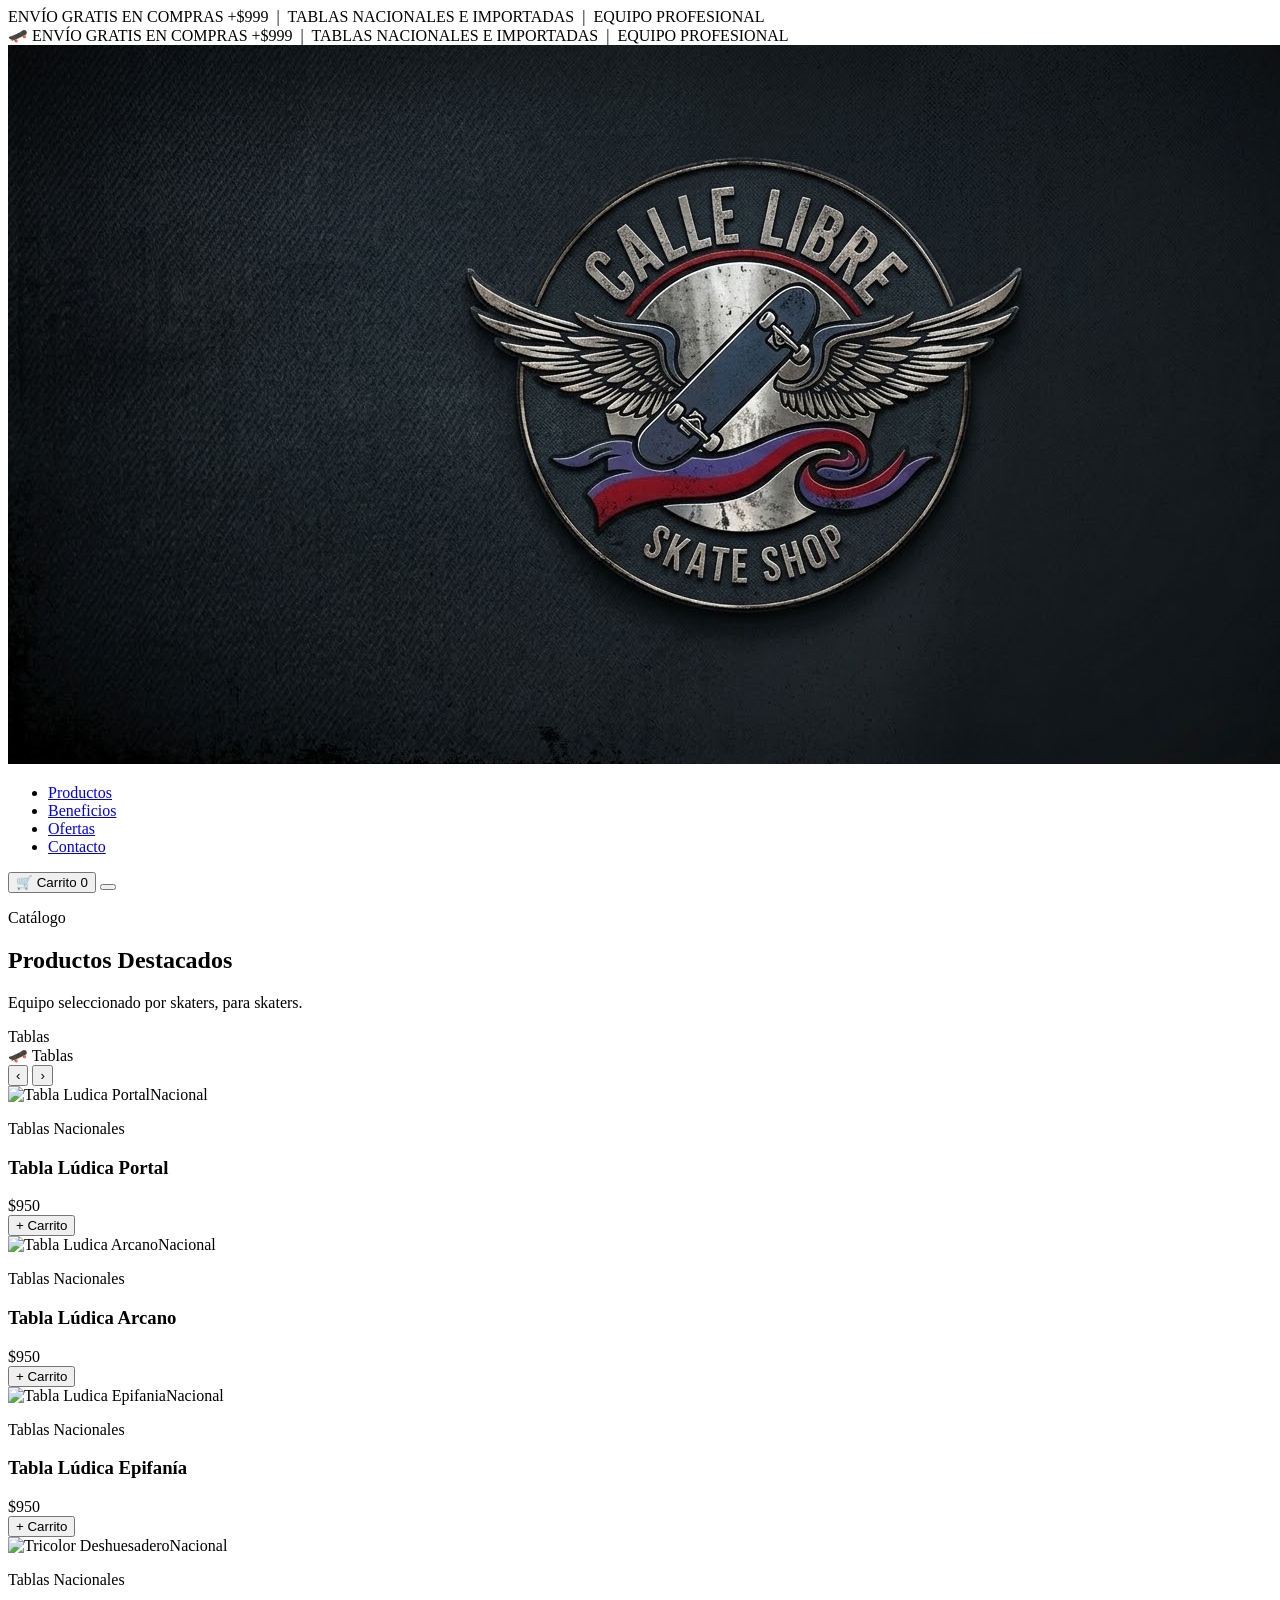
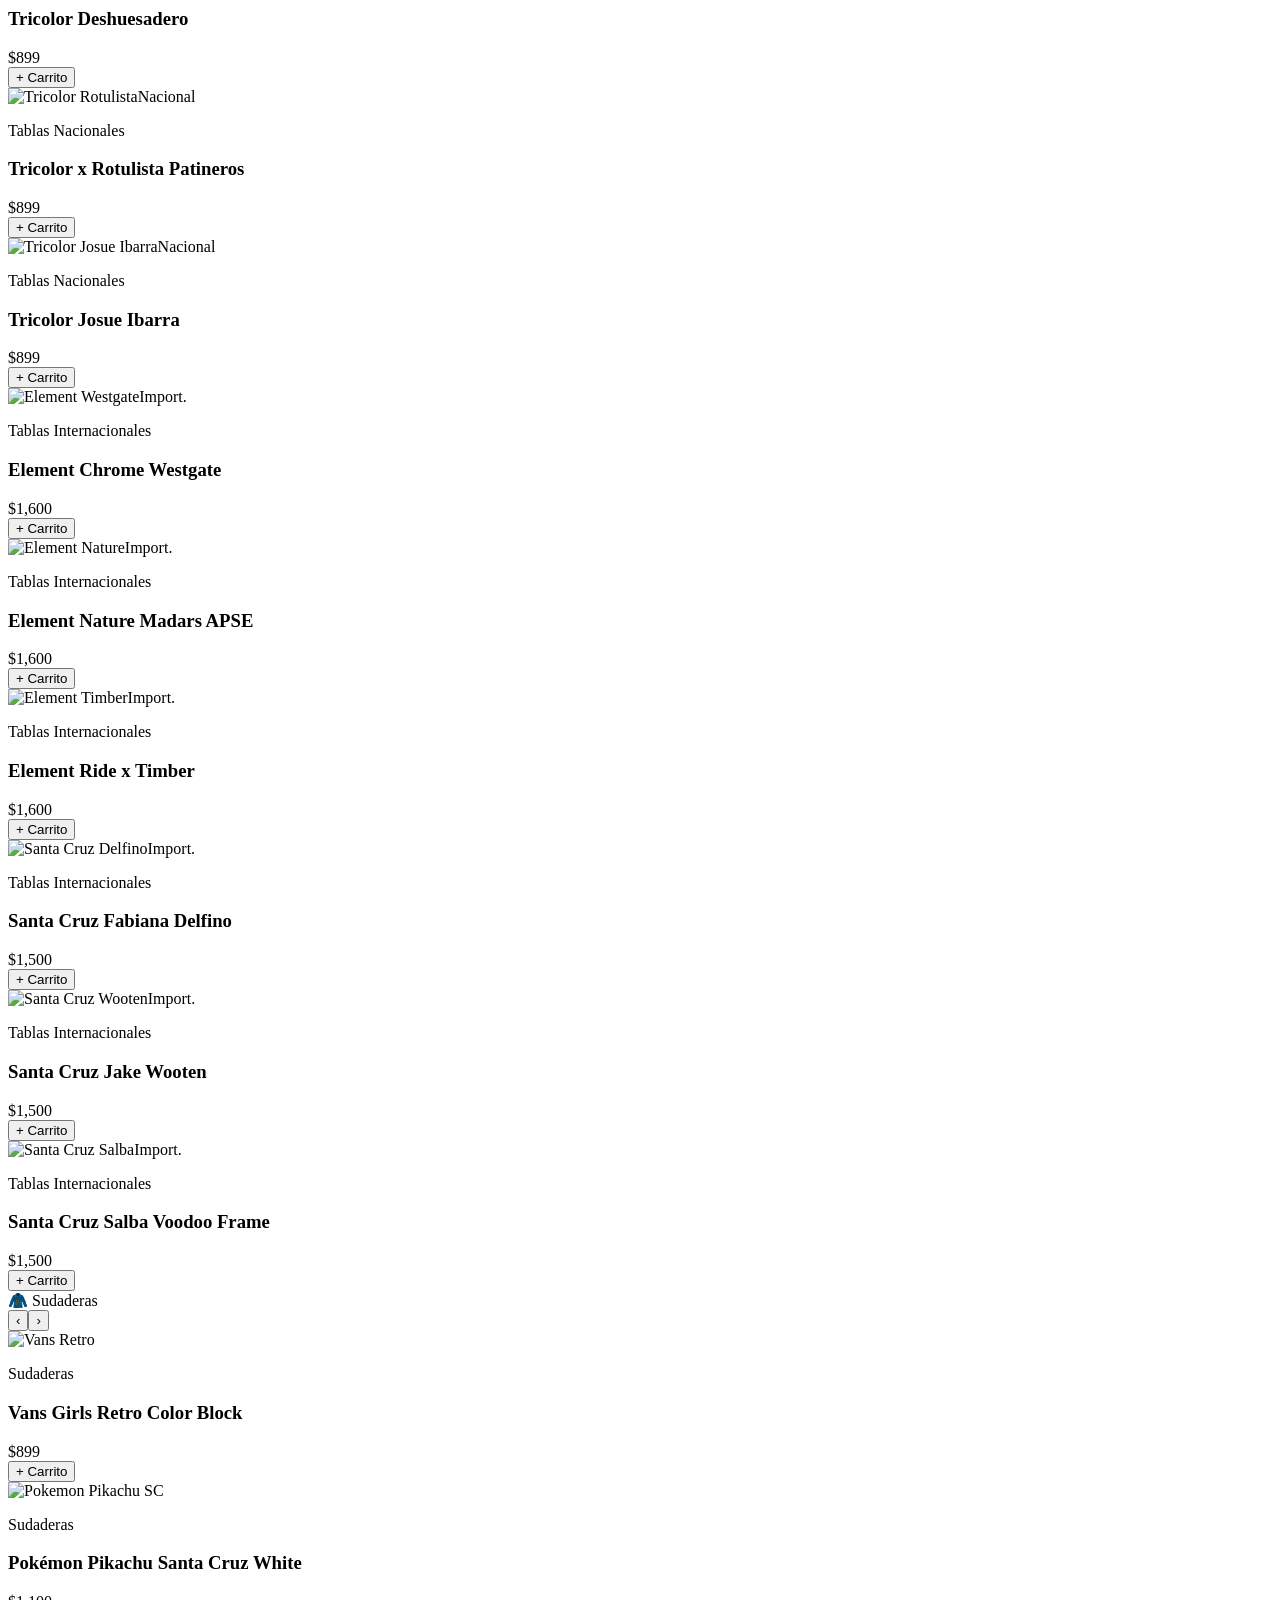
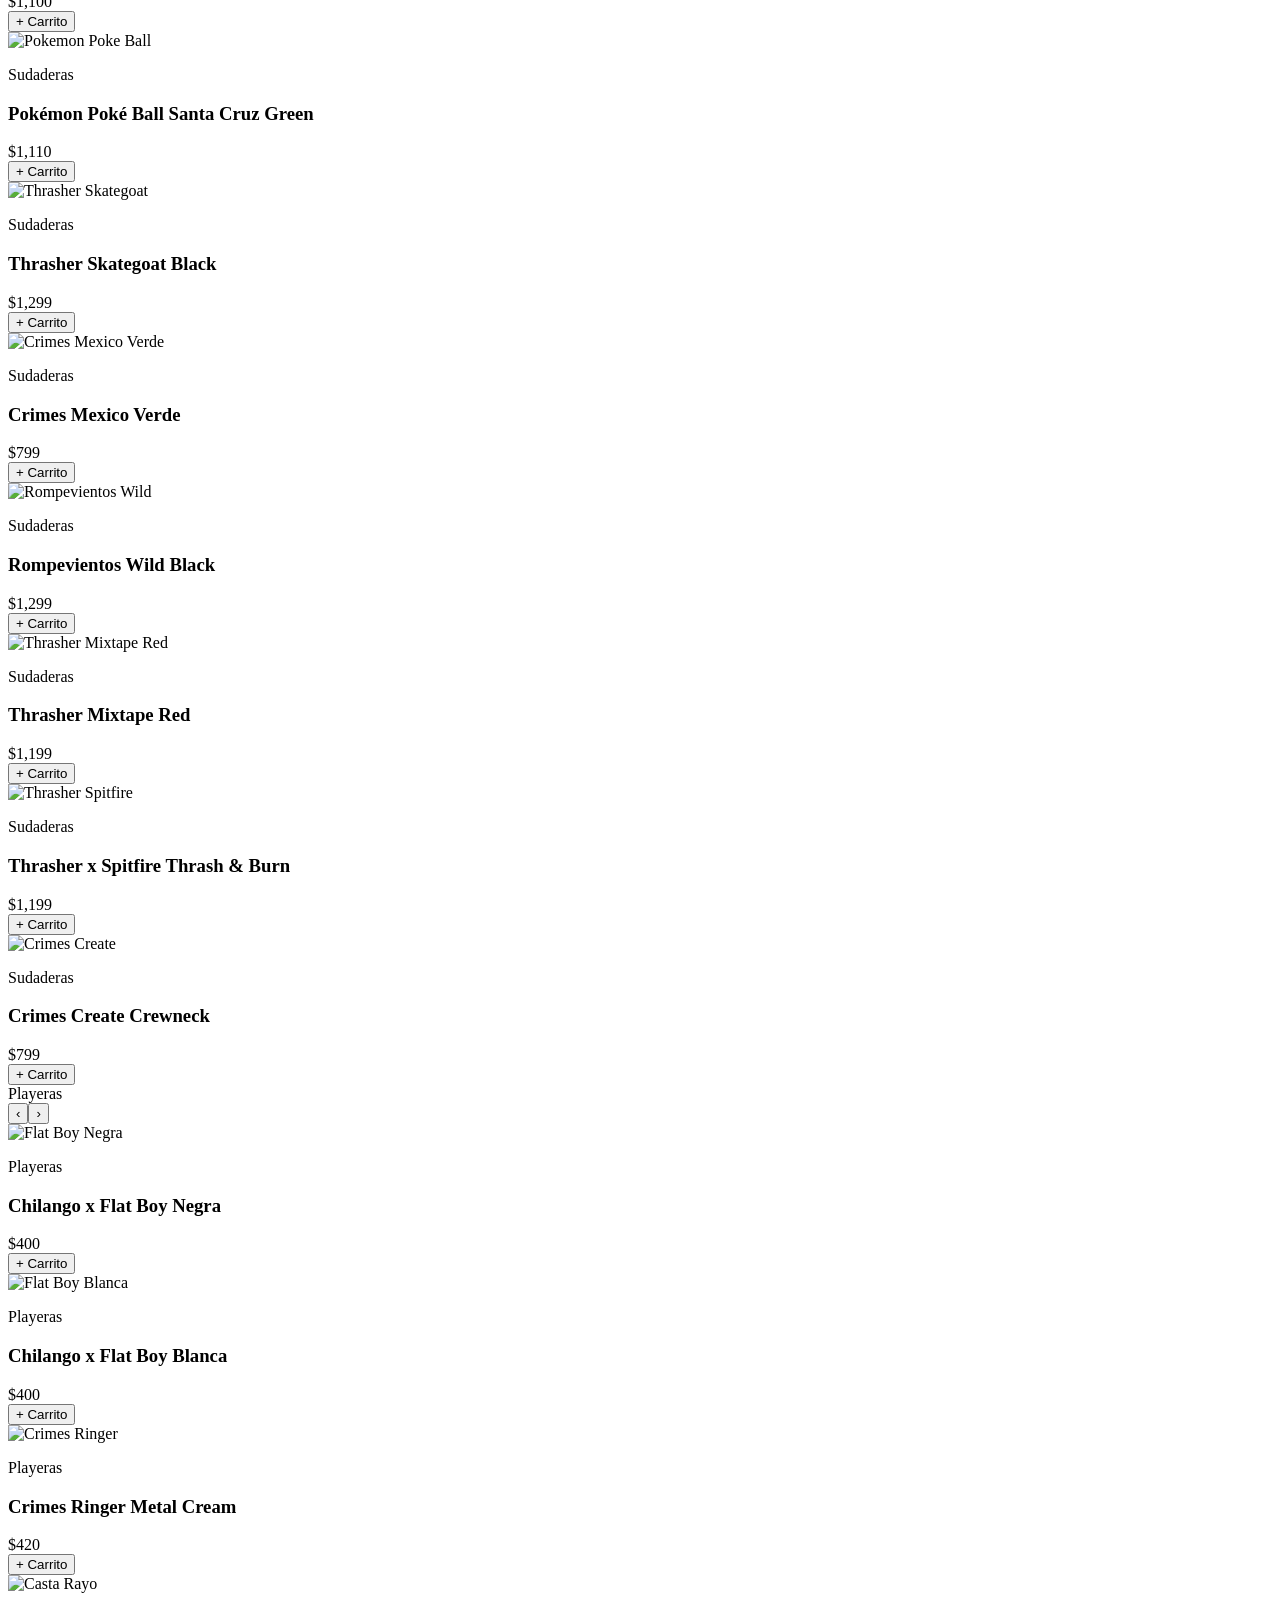
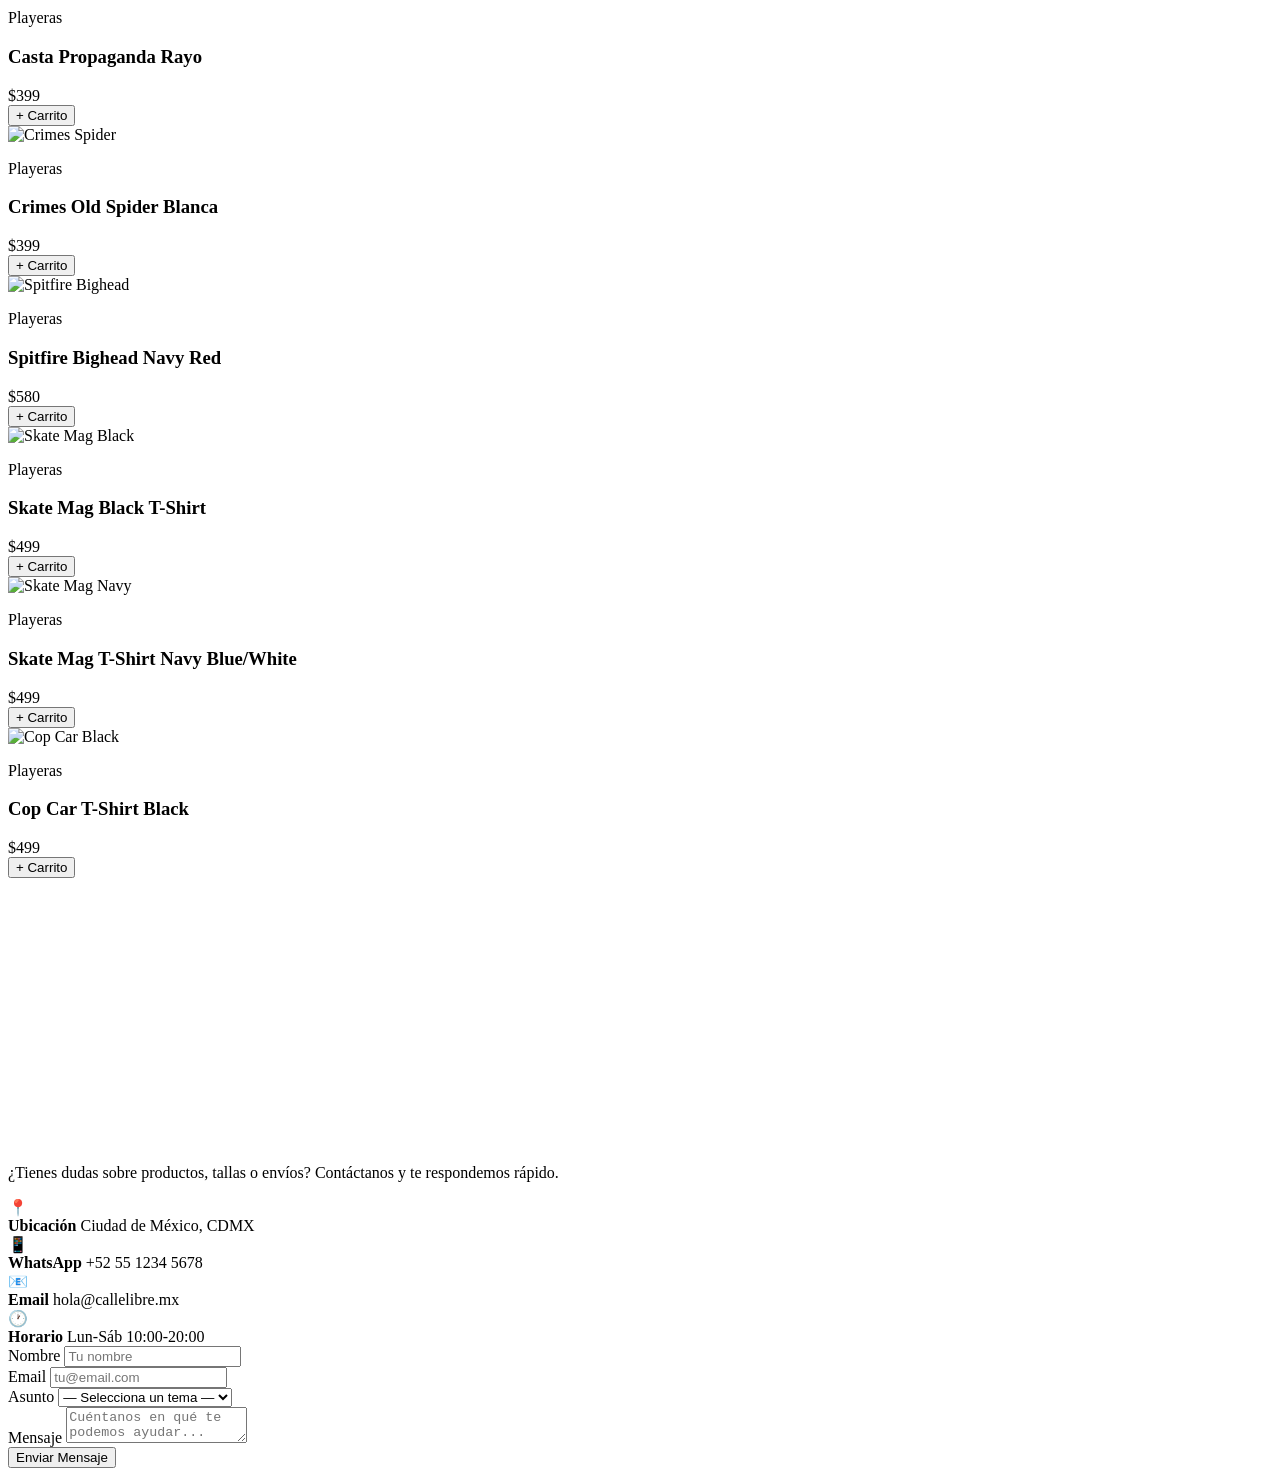
==== index.html @ ef9d5dca "Merge branch 'cleyri-contacto' into Desarrollo" ====
<!DOCTYPE html>
<html lang="es">
<head>
  <meta charset="UTF-8"/>
  <meta name="viewport" content="width=device-width, initial-scale=1.0"/>
  <title>Calle Libre — Skate Shop</title>
  <!-- Fuentes: Oswald (títulos) + Karla (textos) -->
  <link href="https://fonts.googleapis.com/css2?family=Oswald:wght@300;400;500;600;700&family=Karla:wght@400;500;600;700&display=swap" rel="stylesheet"/>
  <link rel="stylesheet" href="styles.css"/>
</head>
<body>

   ENVÍO GRATIS EN COMPRAS +$999 &nbsp;|&nbsp; TABLAS NACIONALES E IMPORTADAS &nbsp;|&nbsp; EQUIPO PROFESIONAL
<!-- ── BARRA DE ANUNCIO ── -->
<div class="announce-bar">
  🛹 ENVÍO GRATIS EN COMPRAS +$999 &nbsp;|&nbsp; TABLAS NACIONALES E IMPORTADAS &nbsp;|&nbsp; EQUIPO PROFESIONAL
</div>
<!-- ================================================================
     NAVBAR
     Logo real (base64) · Links de navegación · Botón carrito
================================================================ -->
<nav>
  <div class="nav-inner">
    <a href="#" class="logo-link">
      <img src="[data-uri]" alt="Calle Libre Skate Shop" class="logo-img"/>
    </a>
    <ul class="nav-links">
      <li><a href="#productos">Productos</a></li>
      <li><a href="#beneficios">Beneficios</a></li>
      <li><a href="#ofertas">Ofertas</a></li>
      <li><a href="#contacto">Contacto</a></li>
    </ul>
    <div class="nav-right">
      <button class="cart-btn" id="open-cart">
        🛒 Carrito <span class="cart-count" id="cart-count">0</span>
      </button>
      <button class="hamburger" id="hamburger" aria-label="Abrir menú">
        <span></span><span></span><span></span>
      </button>
    </div>
  </div>
</nav>
<!-- ================================================================
     PRODUCTOS — un carrusel por cada categoría
================================================================ -->
<section class="products-section" id="productos">
  <div class="products-inner">
    <div class="section-header reveal">
      <p class="section-tag">Catálogo</p>
      <h2 class="section-title">Productos Destacados</h2>
      <p class="section-desc">Equipo seleccionado por skaters, para skaters.</p>
    </div>
        <div class="cat-panel-title">Tablas</div>
    <!-- Tabs de categoría -!>
    <div class="cat-tabs">
      <button class="cat-tab active" data-tab="tablas"       onclick="switchTab('tablas')">Tablas</button>
      <button class="cat-tab"        data-tab="llantas"      onclick="switchTab('llantas')">Llantas</button>
      <button class="cat-tab"        data-tab="baleros"      onclick="switchTab('baleros')">Baleros</button>
      <button class="cat-tab"        data-tab="lijas"        onclick="switchTab('lijas')">Lijas</button>
      <button class="cat-tab"        data-tab="trucks"       onclick="switchTab('trucks')">Trucks</button>
      <button class="cat-tab"        data-tab="elevadores"   onclick="switchTab('elevadores')">Elevadores</button>
      <button class="cat-tab"        data-tab="protecciones" onclick="switchTab('protecciones')">Protecciones</button>
      <button class="cat-tab"        data-tab="estampas"     onclick="switchTab('estampas')">Estampas</button>
      <button class="cat-tab"        data-tab="tenis"        onclick="switchTab('tenis')">Tenis</button>
      <button class="cat-tab"        data-tab="pantalones"   onclick="switchTab('pantalones')">Pantalones</button>
      <button class="cat-tab"        data-tab="sudaderas"    onclick="switchTab('sudaderas')">Sudaderas</button>
      <button class="cat-tab"        data-tab="playeras"     onclick="switchTab('playeras')">Playeras</button>
    </div>
    <!-- ===== TABLAS ===== -->
    <div class="cat-panel active" id="panel-tablas">
      <div class="cat-panel-header">
        <div class="cat-panel-title">🛹 Tablas</div>
        <div class="carousel-controls">
          <button class="cc-btn" onclick="slideCarousel('tablas',-1)">&#8249;</button>
          <button class="cc-btn" onclick="slideCarousel('tablas', 1)">&#8250;</button>
        </div>
      </div>
      <div class="prod-carousel-wrap">
        <div class="prod-carousel" id="car-tablas">
          <div class="product-card"><div class="product-img-wrap"><img src="https://sindicatoskated.com/wp-content/uploads/2026/03/DORADO-300x300.jpg"   width="200px"  alt="Tabla Ludica Portal"    loading="lazy"/><span class="product-badge">Nacional</span></div><div class="product-info"><p class="product-cat-label">Tablas Nacionales</p><h3 class="product-name">Tabla Lúdica Portal</h3>    <div class="product-footer"><div class="product-price"><span class="currency">$</span>950</div>  <button class="btn-add" onclick="addToCart('Tabla Lúdica Portal',950)">+ Carrito</button></div></div></div>
          <div class="product-card"><div class="product-img-wrap"><img src="https://sindicatoskated.com/wp-content/uploads/2026/03/5445-300x300.jpg"  width="200px"    alt="Tabla Ludica Arcano"    loading="lazy"/><span class="product-badge">Nacional</span></div><div class="product-info"><p class="product-cat-label">Tablas Nacionales</p><h3 class="product-name">Tabla Lúdica Arcano</h3>    <div class="product-footer"><div class="product-price"><span class="currency">$</span>950</div>  <button class="btn-add" onclick="addToCart('Tabla Lúdica Arcano',950)">+ Carrito</button></div></div></div>
          <div class="product-card"><div class="product-img-wrap"><img src="https://sindicatoskated.com/wp-content/uploads/2026/03/benet-2-300x300.jpg"  width="200px"  alt="Tabla Ludica Epifania"  loading="lazy"/><span class="product-badge">Nacional</span></div><div class="product-info"><p class="product-cat-label">Tablas Nacionales</p><h3 class="product-name">Tabla Lúdica Epifanía</h3>  <div class="product-footer"><div class="product-price"><span class="currency">$</span>950</div>  <button class="btn-add" onclick="addToCart('Tabla Lúdica Epifanía',950)">+ Carrito</button></div></div></div>
          <div class="product-card"><div class="product-img-wrap"><img src="https://sindicatoskated.com/wp-content/uploads/2026/03/deshuesadero-x-tricolor-1999-300x300.jpg"  width="200px"   alt="Tricolor Deshuesadero"  loading="lazy"/><span class="product-badge">Nacional</span></div><div class="product-info"><p class="product-cat-label">Tablas Nacionales</p><h3 class="product-name">Tricolor Deshuesadero</h3>   <div class="product-footer"><div class="product-price"><span class="currency">$</span>899</div>  <button class="btn-add" onclick="addToCart('Tricolor Deshuesadero',899)">+ Carrito</button></div></div></div>
          <div class="product-card"><div class="product-img-wrap"><img src="https://sindicatoskated.com/wp-content/uploads/2025/08/PATINETEROS-300x300.jpg" width="100px" alt="Tricolor Rotulista"       loading="lazy"/><span class="product-badge">Nacional</span></div><div class="product-info"><p class="product-cat-label">Tablas Nacionales</p><h3 class="product-name">Tricolor x Rotulista Patineros</h3><div class="product-footer"><div class="product-price"><span class="currency">$</span>899</div>  <button class="btn-add" onclick="addToCart('Tricolor x Rotulista',899)">+ Carrito</button></div></div></div>
          <div class="product-card"><div class="product-img-wrap"><img src="https://sindicatoskated.com/wp-content/uploads/2026/03/Tricolor-%E2%80%93-90%C2%B4s-%E2%80%93-Josue-Ibarra-_-LA-MEJOR-DISTRIBUCION-SKATE-EN-MEXICO-1-300x300.jpg"    alt="Tricolor Josue Ibarra"  loading="lazy"/><span class="product-badge">Nacional</span></div><div class="product-info"><p class="product-cat-label">Tablas Nacionales</p><h3 class="product-name">Tricolor Josue Ibarra</h3>   <div class="product-footer"><div class="product-price"><span class="currency">$</span>899</div>  <button class="btn-add" onclick="addToCart('Tricolor Josue Ibarra',899)">+ Carrito</button></div></div></div>
          <div class="product-card"><div class="product-img-wrap"><img src="https://images.napali.app/global/element-products/all/default/xlarge/elyxd00200_element,p_ast_frt1.jpg" width="200px"  alt="Element Westgate"       loading="lazy"/><span class="product-badge badge-steel">Import.</span></div><div class="product-info"><p class="product-cat-label">Tablas Internacionales</p><h3 class="product-name">Element Chrome Westgate</h3> <div class="product-footer"><div class="product-price"><span class="currency">$</span>1,600</div><button class="btn-add" onclick="addToCart('Element Chrome Westgate',1600)">+ Carrito</button></div></div></div>
          <div class="product-card"><div class="product-img-wrap"><img src="https://images.napali.app/global/element-products/all/default/xlarge/elyxd00202_element,p_ast_frt1.jpg"  width="200px"   alt="Element Nature"         loading="lazy"/><span class="product-badge badge-steel">Import.</span></div><div class="product-info"><p class="product-cat-label">Tablas Internacionales</p><h3 class="product-name">Element Nature Madars APSE</h3><div class="product-footer"><div class="product-price"><span class="currency">$</span>1,600</div><button class="btn-add" onclick="addToCart('Element Nature Madars',1600)">+ Carrito</button></div></div></div>
          <div class="product-card"><div class="product-img-wrap"><img src="https://images.napali.app/global/element-products/all/default/xlarge/elyxd00184_element,p_ast_frt1.jpg"  width="200px"   alt="Element Timber"         loading="lazy"/><span class="product-badge badge-steel">Import.</span></div><div class="product-info"><p class="product-cat-label">Tablas Internacionales</p><h3 class="product-name">Element Ride x Timber</h3>    <div class="product-footer"><div class="product-price"><span class="currency">$</span>1,600</div><button class="btn-add" onclick="addToCart('Element Ride x Timber',1600)">+ Carrito</button></div></div></div>
          <div class="product-card"><div class="product-img-wrap"><img src="https://nhsskatedirect.com/cdn/shop/files/11117550_164455_84900_825in_x_3100in_Delfino_Tarot_Remix_FeelBase_Santa_Cruz_Skateboard_Deck_size_825inx3100in_1800x.jpg?v=1772002887" width="75px"  alt="Santa Cruz Delfino"     loading="lazy"/><span class="product-badge badge-steel">Import.</span></div><div class="product-info"><p class="product-cat-label">Tablas Internacionales</p><h3 class="product-name">Santa Cruz Fabiana Delfino</h3><div class="product-footer"><div class="product-price"><span class="currency">$</span>1,500</div><button class="btn-add" onclick="addToCart('Santa Cruz Delfino',1500)">+ Carrito</button></div></div></div>
          <div class="product-card"><div class="product-img-wrap"><img src="https://img.nhs-info.com/products/84033/santa-cruz-85in-jake-wooten-dystopia-vx-skateboard-deck__d__xl__320.jpeg" width="75px"  alt="Santa Cruz Wooten"      loading="lazy"/><span class="product-badge badge-steel">Import.</span></div><div class="product-info"><p class="product-cat-label">Tablas Internacionales</p><h3 class="product-name">Santa Cruz Jake Wooten</h3>   <div class="product-footer"><div class="product-price"><span class="currency">$</span>1,500</div><button class="btn-add" onclick="addToCart('Santa Cruz Wooten',1500)">+ Carrito</button></div></div></div>
          <div class="product-card"><div class="product-img-wrap"><img src="https://img.nhs-info.com/products/83781/santa-cruz-850in-salba-voodoo-frame-skateboard-deck__d__xl__320.jpeg"  width="75px"  alt="Santa Cruz Salba"       loading="lazy"/><span class="product-badge badge-steel">Import.</span></div><div class="product-info"><p class="product-cat-label">Tablas Internacionales</p><h3 class="product-name">Santa Cruz Salba Voodoo Frame</h3><div class="product-footer"><div class="product-price"><span class="currency">$</span>1,500</div><button class="btn-add" onclick="addToCart('Santa Cruz Salba Voodoo',1500)">+ Carrito</button></div></div></div>
        </div>
      </div>
      <div class="prod-dots" id="dots-tablas"></div>
    </div>
    <!-- ===== SUDADERAS ===== -->
    <div class="cat-panel" id="panel-sudaderas">
      <div class="cat-panel-header"><div class="cat-panel-title">🧥 Sudaderas</div><div class="carousel-controls"><button class="cc-btn" onclick="slideCarousel('sudaderas',-1)">&#8249;</button><button class="cc-btn" onclick="slideCarousel('sudaderas',1)">&#8250;</button></div></div>
      <div class="prod-carousel-wrap"><div class="prod-carousel" id="car-sudaderas">
        <div class="product-card"><div class="product-img-wrap"><img src="https://chilangoskate.com/cdn/shop/files/retro.jpg?v=1748979923&width=960" alt="Vans Retro" loading="lazy"/></div><div class="product-info"><p class="product-cat-label">Sudaderas</p><h3 class="product-name">Vans Girls Retro Color Block</h3><div class="product-footer"><div class="product-price"><span class="currency">$</span>899</div><button class="btn-add" onclick="addToCart('Vans Retro Color Block',899)">+ Carrito</button></div></div></div>
        <div class="product-card"><div class="product-img-wrap"><img src="https://fishbone.com.mx/cdn/shop/files/44252527-pokemon-pikachu-dot-po-hooded-regular-sweatshirt-white-womens-santa-cruz-2.jpg?v=1694550993&width=3840" alt="Pokemon Pikachu SC" loading="lazy"/></div><div class="product-info"><p class="product-cat-label">Sudaderas</p><h3 class="product-name">Pokémon Pikachu Santa Cruz White</h3><div class="product-footer"><div class="product-price"><span class="currency">$</span>1,100</div><button class="btn-add" onclick="addToCart('Pikachu Santa Cruz',1100)">+ Carrito</button></div></div></div>
        <div class="product-card"><div class="product-img-wrap"><img src="https://fishbone.com.mx/cdn/shop/files/44252525-pokemon-poke-ball-dot-po-hooded-heavyweight-sweatshirt-alpine-green-mens-santa-cruz-1.jpg?v=1694549944&width=3840" alt="Pokemon Poke Ball" loading="lazy"/></div><div class="product-info"><p class="product-cat-label">Sudaderas</p><h3 class="product-name">Pokémon Poké Ball Santa Cruz Green</h3><div class="product-footer"><div class="product-price"><span class="currency">$</span>1,110</div><button class="btn-add" onclick="addToCart('Poké Ball SC Green',1110)">+ Carrito</button></div></div></div>
        <div class="product-card"><div class="product-img-wrap"><img src="https://chilangoskate.com/cdn/shop/files/34230_fdb388c2-9163-4fd2-a359-776b17c761d4.jpg?v=1745953877&width=960" alt="Thrasher Skategoat" loading="lazy"/></div><div class="product-info"><p class="product-cat-label">Sudaderas</p><h3 class="product-name">Thrasher Skategoat Black</h3><div class="product-footer"><div class="product-price"><span class="currency">$</span>1,299</div><button class="btn-add" onclick="addToCart('Thrasher Skategoat',1299)">+ Carrito</button></div></div></div>
        <div class="product-card"><div class="product-img-wrap"><img src="https://chilangoskate.com/cdn/shop/files/25880.jpg?v=1752464482&width=960" alt="Crimes Mexico Verde" loading="lazy"/></div><div class="product-info"><p class="product-cat-label">Sudaderas</p><h3 class="product-name">Crimes Mexico Verde</h3><div class="product-footer"><div class="product-price"><span class="currency">$</span>799</div><button class="btn-add" onclick="addToCart('Crimes Mexico Verde',799)">+ Carrito</button></div></div></div>
        <div class="product-card"><div class="product-img-wrap"><img src="https://chilangoskate.com/cdn/shop/files/Rompevientos-Wild-Black-2.jpg?v=1749160748&width=960" alt="Rompevientos Wild" loading="lazy"/></div><div class="product-info"><p class="product-cat-label">Sudaderas</p><h3 class="product-name">Rompevientos Wild Black</h3><div class="product-footer"><div class="product-price"><span class="currency">$</span>1,299</div><button class="btn-add" onclick="addToCart('Rompevientos Wild Black',1299)">+ Carrito</button></div></div></div>
        <div class="product-card"><div class="product-img-wrap"><img src="https://chilangoskate.com/cdn/shop/files/Chilango_Ropa_Feb-52.jpg?v=1772659166&width=1800" alt="Thrasher Mixtape Red" loading="lazy"/></div><div class="product-info"><p class="product-cat-label">Sudaderas</p><h3 class="product-name">Thrasher Mixtape Red</h3><div class="product-footer"><div class="product-price"><span class="currency">$</span>1,199</div><button class="btn-add" onclick="addToCart('Thrasher Mixtape Red',1199)">+ Carrito</button></div></div></div>
        <div class="product-card"><div class="product-img-wrap"><img src="https://chilangoskate.com/cdn/shop/files/Chilango_Ropa_Feb-162.jpg?v=1772665629&width=1800" alt="Thrasher Spitfire" loading="lazy"/></div><div class="product-info"><p class="product-cat-label">Sudaderas</p><h3 class="product-name">Thrasher x Spitfire Thrash &amp; Burn</h3><div class="product-footer"><div class="product-price"><span class="currency">$</span>1,199</div><button class="btn-add" onclick="addToCart('Thrasher x Spitfire',1199)">+ Carrito</button></div></div></div>
        <div class="product-card"><div class="product-img-wrap"><img src="https://chilangoskate.com/cdn/shop/files/19492_1a81f98e-a968-469a-9035-9ede1679822a.jpg?v=1745967436&width=720" alt="Crimes Create" loading="lazy"/></div><div class="product-info"><p class="product-cat-label">Sudaderas</p><h3 class="product-name">Crimes Create Crewneck</h3><div class="product-footer"><div class="product-price"><span class="currency">$</span>799</div><button class="btn-add" onclick="addToCart('Crimes Create Crewneck',799)">+ Carrito</button></div></div></div>
      </div></div>
      <div class="prod-dots" id="dots-sudaderas"></div>
    </div>
</section>


    <!-- ===== PLAYERAS ===== -->
    <div class="cat-panel" id="panel-playeras">
      <div class="cat-panel-header"><div class="cat-panel-title"> Playeras</div><div class="carousel-controls"><button class="cc-btn" onclick="slideCarousel('playeras',-1)">&#8249;</button><button class="cc-btn" onclick="slideCarousel('playeras',1)">&#8250;</button></div></div>
      <div class="prod-carousel-wrap"><div class="prod-carousel" id="car-playeras">
        <div class="product-card"><div class="product-img-wrap"><img src="https://chilangoskate.com/cdn/shop/files/PlayeraFlatboynegra.jpg?v=1765566348&width=960" alt="Flat Boy Negra" loading="lazy"/></div><div class="product-info"><p class="product-cat-label">Playeras</p><h3 class="product-name">Chilango x Flat Boy Negra</h3><div class="product-footer"><div class="product-price"><span class="currency">$</span>400</div><button class="btn-add" onclick="addToCart('Flat Boy Negra',400)">+ Carrito</button></div></div></div>
        <div class="product-card"><div class="product-img-wrap"><img src="https://chilangoskate.com/cdn/shop/files/PlayeraFlatMultitudBlanca.jpg?v=1765566917&width=960" alt="Flat Boy Blanca" loading="lazy"/></div><div class="product-info"><p class="product-cat-label">Playeras</p><h3 class="product-name">Chilango x Flat Boy Blanca</h3><div class="product-footer"><div class="product-price"><span class="currency">$</span>400</div><button class="btn-add" onclick="addToCart('Flat Boy Blanca',400)">+ Carrito</button></div></div></div>
        <div class="product-card"><div class="product-img-wrap"><img src="https://chilangoskate.com/cdn/shop/files/photo-output20.jpg?v=1771375231&width=1800" alt="Crimes Ringer" loading="lazy"/></div><div class="product-info"><p class="product-cat-label">Playeras</p><h3 class="product-name">Crimes Ringer Metal Cream</h3><div class="product-footer"><div class="product-price"><span class="currency">$</span>420</div><button class="btn-add" onclick="addToCart('Crimes Ringer Metal',420)">+ Carrito</button></div></div></div>
        <div class="product-card"><div class="product-img-wrap"><img src="https://chilangoskate.com/cdn/shop/files/32413_852153a3-2425-4ed3-9c6d-9a257157c9a6.jpg?v=1753304603&width=600" alt="Casta Rayo" loading="lazy"/></div><div class="product-info"><p class="product-cat-label">Playeras</p><h3 class="product-name">Casta Propaganda Rayo</h3><div class="product-footer"><div class="product-price"><span class="currency">$</span>399</div><button class="btn-add" onclick="addToCart('Casta Propaganda Rayo',399)">+ Carrito</button></div></div></div>
        <div class="product-card"><div class="product-img-wrap"><img src="https://chilangoskate.com/cdn/shop/files/3565_c436e89b-2e97-463b-85a7-2653bcba4cf4.jpg?v=1745953705&width=960" alt="Crimes Spider" loading="lazy"/></div><div class="product-info"><p class="product-cat-label">Playeras</p><h3 class="product-name">Crimes Old Spider Blanca</h3><div class="product-footer"><div class="product-price"><span class="currency">$</span>399</div><button class="btn-add" onclick="addToCart('Crimes Old Spider',399)">+ Carrito</button></div></div></div>
        <div class="product-card"><div class="product-img-wrap"><img src="https://chilangoskate.com/cdn/shop/files/1_068d0a39-8fe3-4316-85f5-66439595a519.jpg?v=1773359773&width=960" alt="Spitfire Bighead" loading="lazy"/></div><div class="product-info"><p class="product-cat-label">Playeras</p><h3 class="product-name">Spitfire Bighead Navy Red</h3><div class="product-footer"><div class="product-price"><span class="currency">$</span>580</div><button class="btn-add" onclick="addToCart('Spitfire Bighead',580)">+ Carrito</button></div></div></div>
        <div class="product-card"><div class="product-img-wrap"><img src="https://fishbone.com.mx/cdn/shop/files/SKATEMAG-BLACK-SHIRT-1.webp?v=1688251086&width=1600" alt="Skate Mag Black" loading="lazy"/></div><div class="product-info"><p class="product-cat-label">Playeras</p><h3 class="product-name">Skate Mag Black T-Shirt</h3><div class="product-footer"><div class="product-price"><span class="currency">$</span>499</div><button class="btn-add" onclick="addToCart('Skate Mag Black',499)">+ Carrito</button></div></div></div>
        <div class="product-card"><div class="product-img-wrap"><img src="https://fishbone.com.mx/cdn/shop/files/SKATEMAG-NAVY-T-SHIRT-1.webp?v=1721710581&width=1600" alt="Skate Mag Navy" loading="lazy"/></div><div class="product-info"><p class="product-cat-label">Playeras</p><h3 class="product-name">Skate Mag T-Shirt Navy Blue/White</h3><div class="product-footer"><div class="product-price"><span class="currency">$</span>499</div><button class="btn-add" onclick="addToCart('Skate Mag Navy',499)">+ Carrito</button></div></div></div>
        <div class="product-card"><div class="product-img-wrap"><img src="https://fishbone.com.mx/cdn/shop/files/showimage_f1877313-1200-4534-bf44-0324ce43721d.webp?v=1721711599&width=1600" alt="Cop Car Black" loading="lazy"/></div><div class="product-info"><p class="product-cat-label">Playeras</p><h3 class="product-name">Cop Car T-Shirt Black</h3><div class="product-footer"><div class="product-price"><span class="currency">$</span>499</div><button class="btn-add" onclick="addToCart('Cop Car Black',499)">+ Carrito</button></div></div></div>
      </div></div>
      <div class="prod-dots" id="dots-playeras"></div>
     <!-- ================================================================
        CONTACTO
    ================================================================ -->
    <section class="contact" id="contacto">
        <div class="contact-inner">

            <!-- Columna izquierda: título + datos de contacto -->
            <div>
                <div style="margin-bottom:32px;">
                    <p class="section-tag" style="justify-content:flex-start;color:#fff;">ESCRÍBENOS</p>
                    <h2 class="section-title" style="color:#fff;font-size:clamp(3rem,7vw,6rem);letter-spacing:2px;">CONTACTO</h2>
                </div>

                <p class="contact-intro">
                    ¿Tienes dudas sobre productos, tallas o envíos? Contáctanos y te respondemos rápido.
                </p>
                <div class="contact-detail">
                    <div class="icon">📍</div>
                    <div class="txt">
                        <strong>Ubicación</strong>
                        <span>Ciudad de México, CDMX</span>
                    </div>
                </div>
                <div class="contact-detail">
                    <div class="icon">📱</div>
                    <div class="txt">
                        <strong>WhatsApp</strong>
                        <span>+52 55 1234 5678</span>
                    </div>
                </div>

                <div class="contact-detail">
                    <div class="icon">📧</div>
                    <div class="txt">
                        <strong>Email</strong>
                        <span>hola@callelibre.mx</span>
                    </div>
                </div>

                <div class="contact-detail">
                    <div class="icon">🕐</div>
                    <div class="txt">
                        <strong>Horario</strong>
                        <span>Lun-Sáb 10:00-20:00</span>
                    </div>
                </div>
            </div>
            <!-- Columna derecha: formulario -->
            <div class="contact-form reveal">
                <div class="form-row">
                    <div class="form-group">
                        <label for="nombre">Nombre</label>
                        <input type="text" id="nombre" name="nombre" placeholder="Tu nombre"/>
                    </div>
                    <div class="form-group">
                        <label for="email">Email</label>
                        <input type="email" id="email" name="email" placeholder="tu@email.com"/>
                    </div>
                </div>

                <div class="form-group">
                    <label for="asunto">Asunto</label>
                    <select id="asunto" name="asunto">
                        <option value="">— Selecciona un tema —</option>
                        <option value="pedido">Consulta de pedido</option>
                        <option value="productos">Información de productos</option>
                        <option value="envio">Información de envío</option>
                        <option value="cambio">Cambio / devolución</option>
                        <option value="setup">Armar un setup</option>
                        <option value="otro">Otro</option>
                    </select>
                </div>

                <div class="form-group">
                    <label for="mensaje">Mensaje</label>
                    <textarea id="mensaje" name="mensaje"
                        placeholder="Cuéntanos en qué te podemos ayudar..."></textarea>
                </div>

                <button class="btn-send" id="send-btn" onclick="sendForm(event)">
                    Enviar Mensaje
                </button>

                <div id="form-success" style="display:none;">
                    Mensaje enviado. ¡Te contactamos pronto!
                </div>

            </div>

        </div>
    </section>
    <script src="https://cdn.jsdelivr.net/npm/bootstrap@5.3.8/dist/js/bootstrap.bundle.min.js" integrity="sha384-FKyoEForCGlyvwx9Hj09JcYn3nv7wiPVlz7YYwJrWVcXK/BmnVDxM+D2scQbITxI" crossorigin="anonymous"></script>
    <script src="script.js"></script>
</body>
</html>
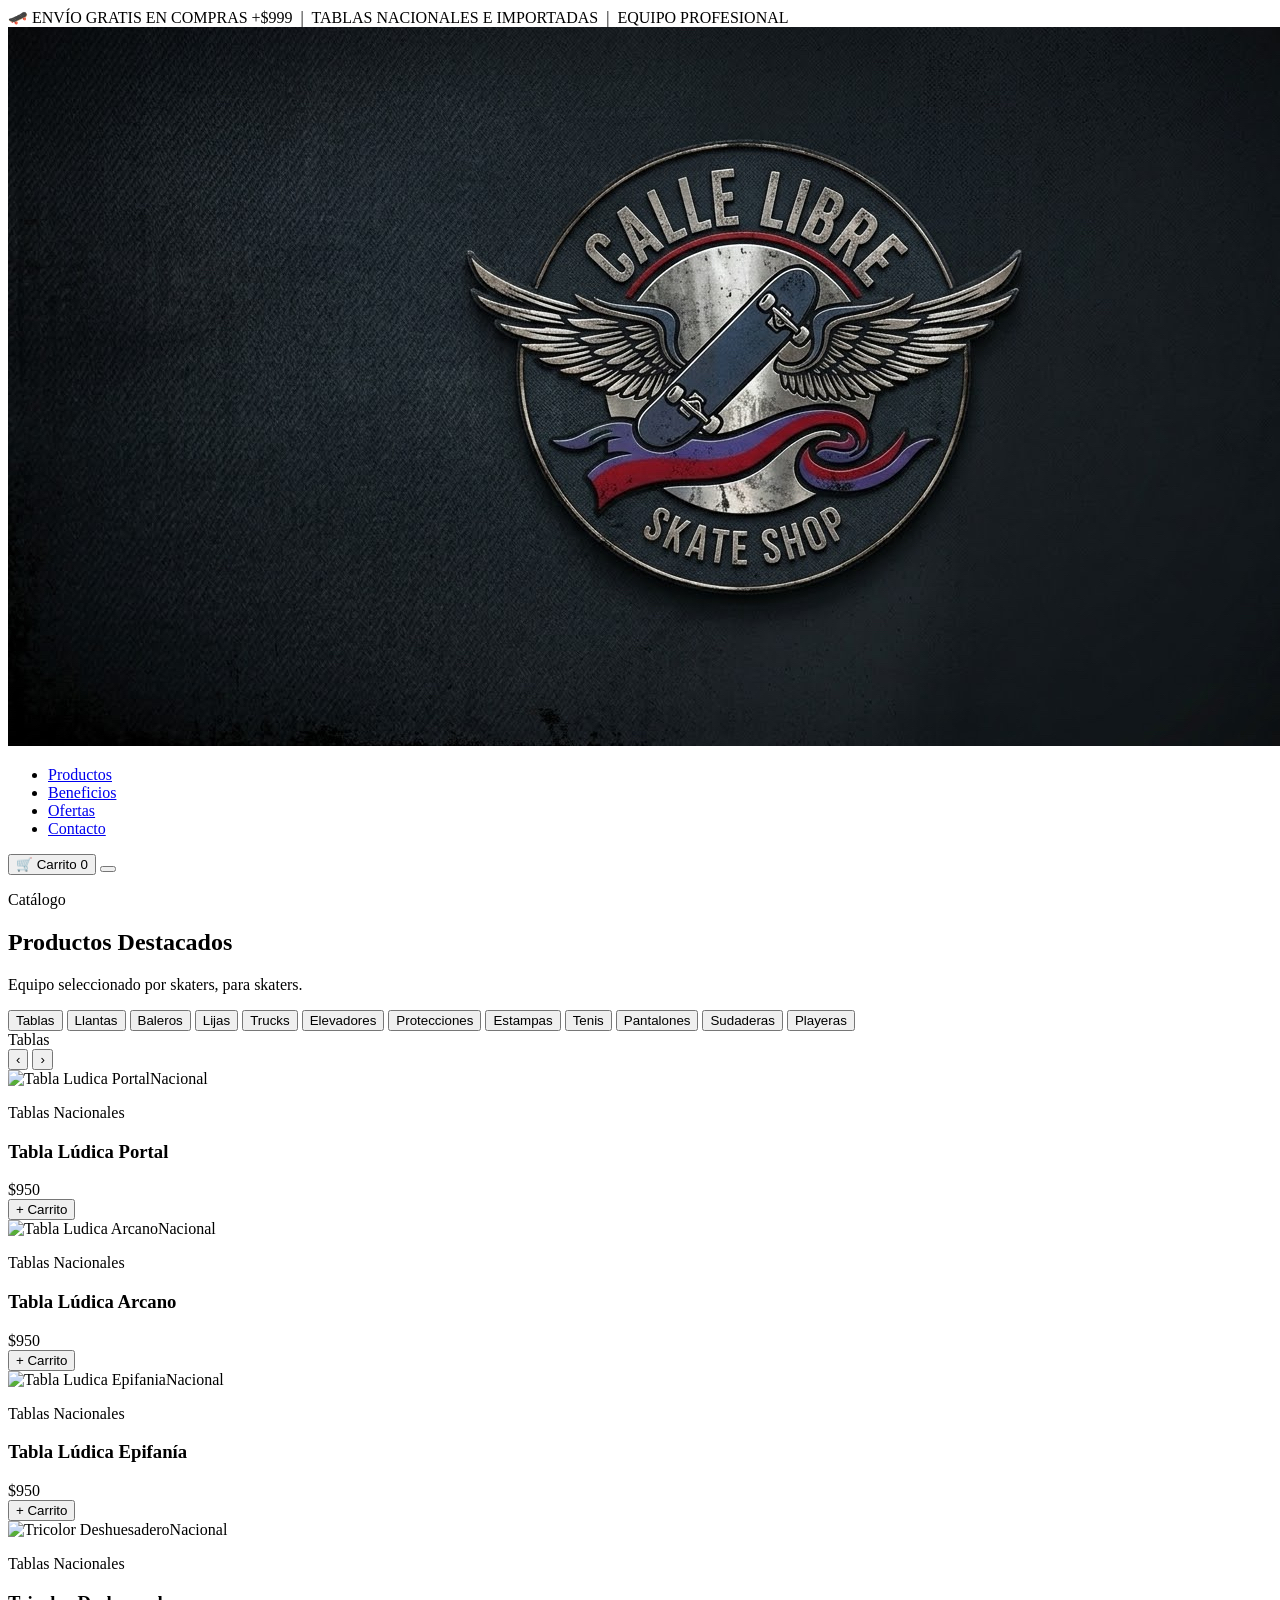
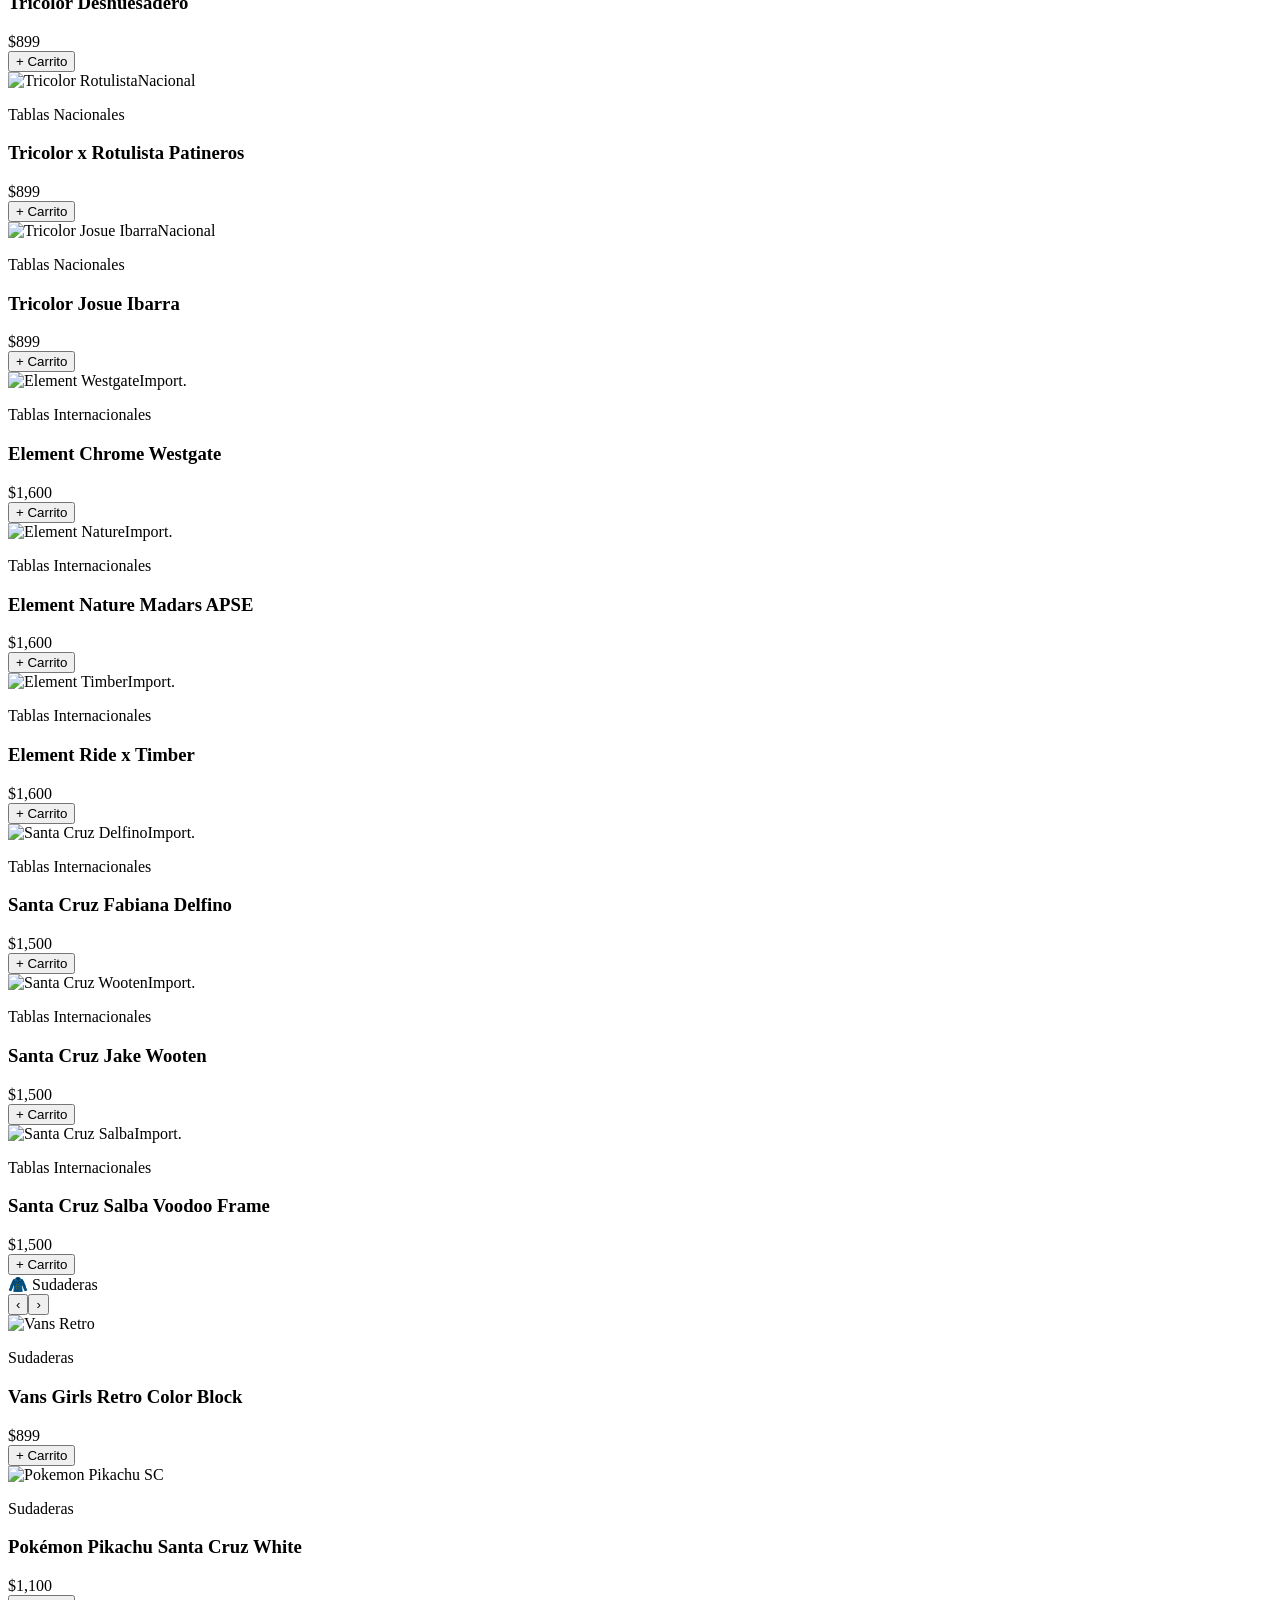
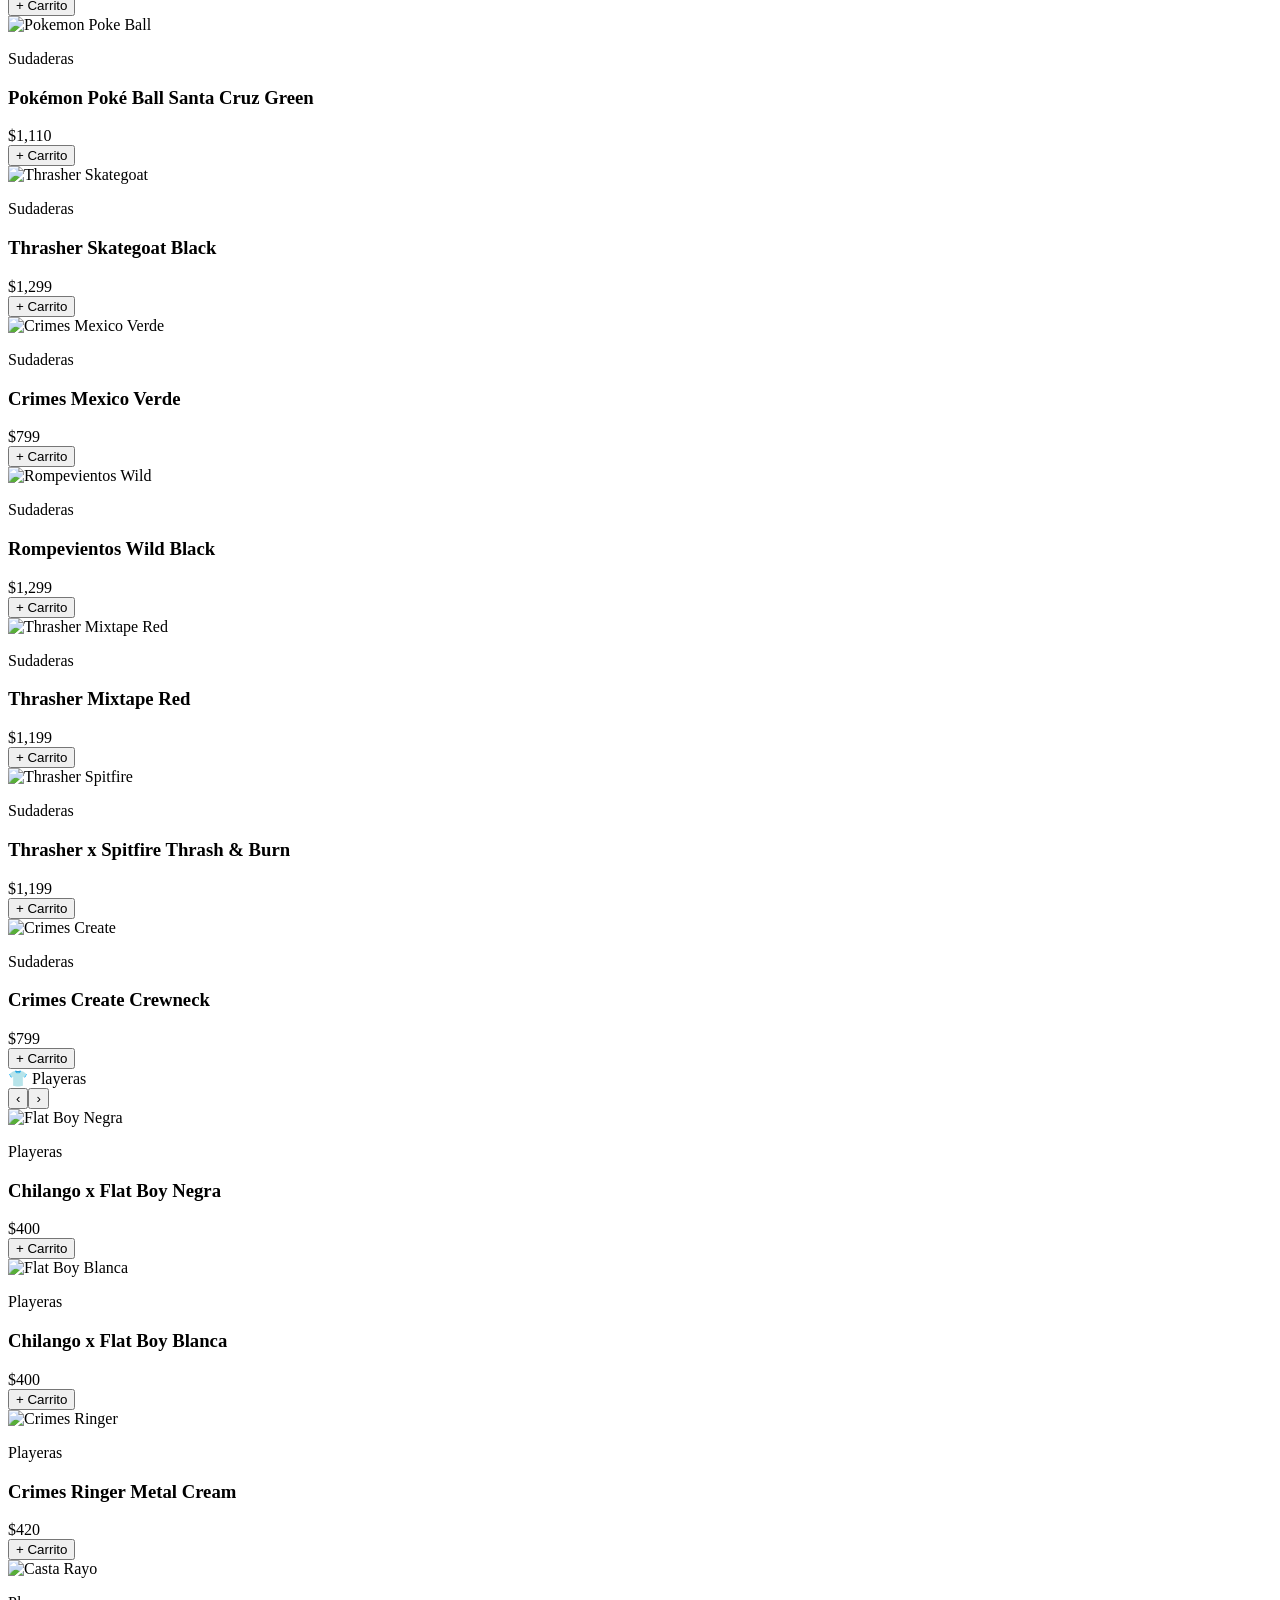
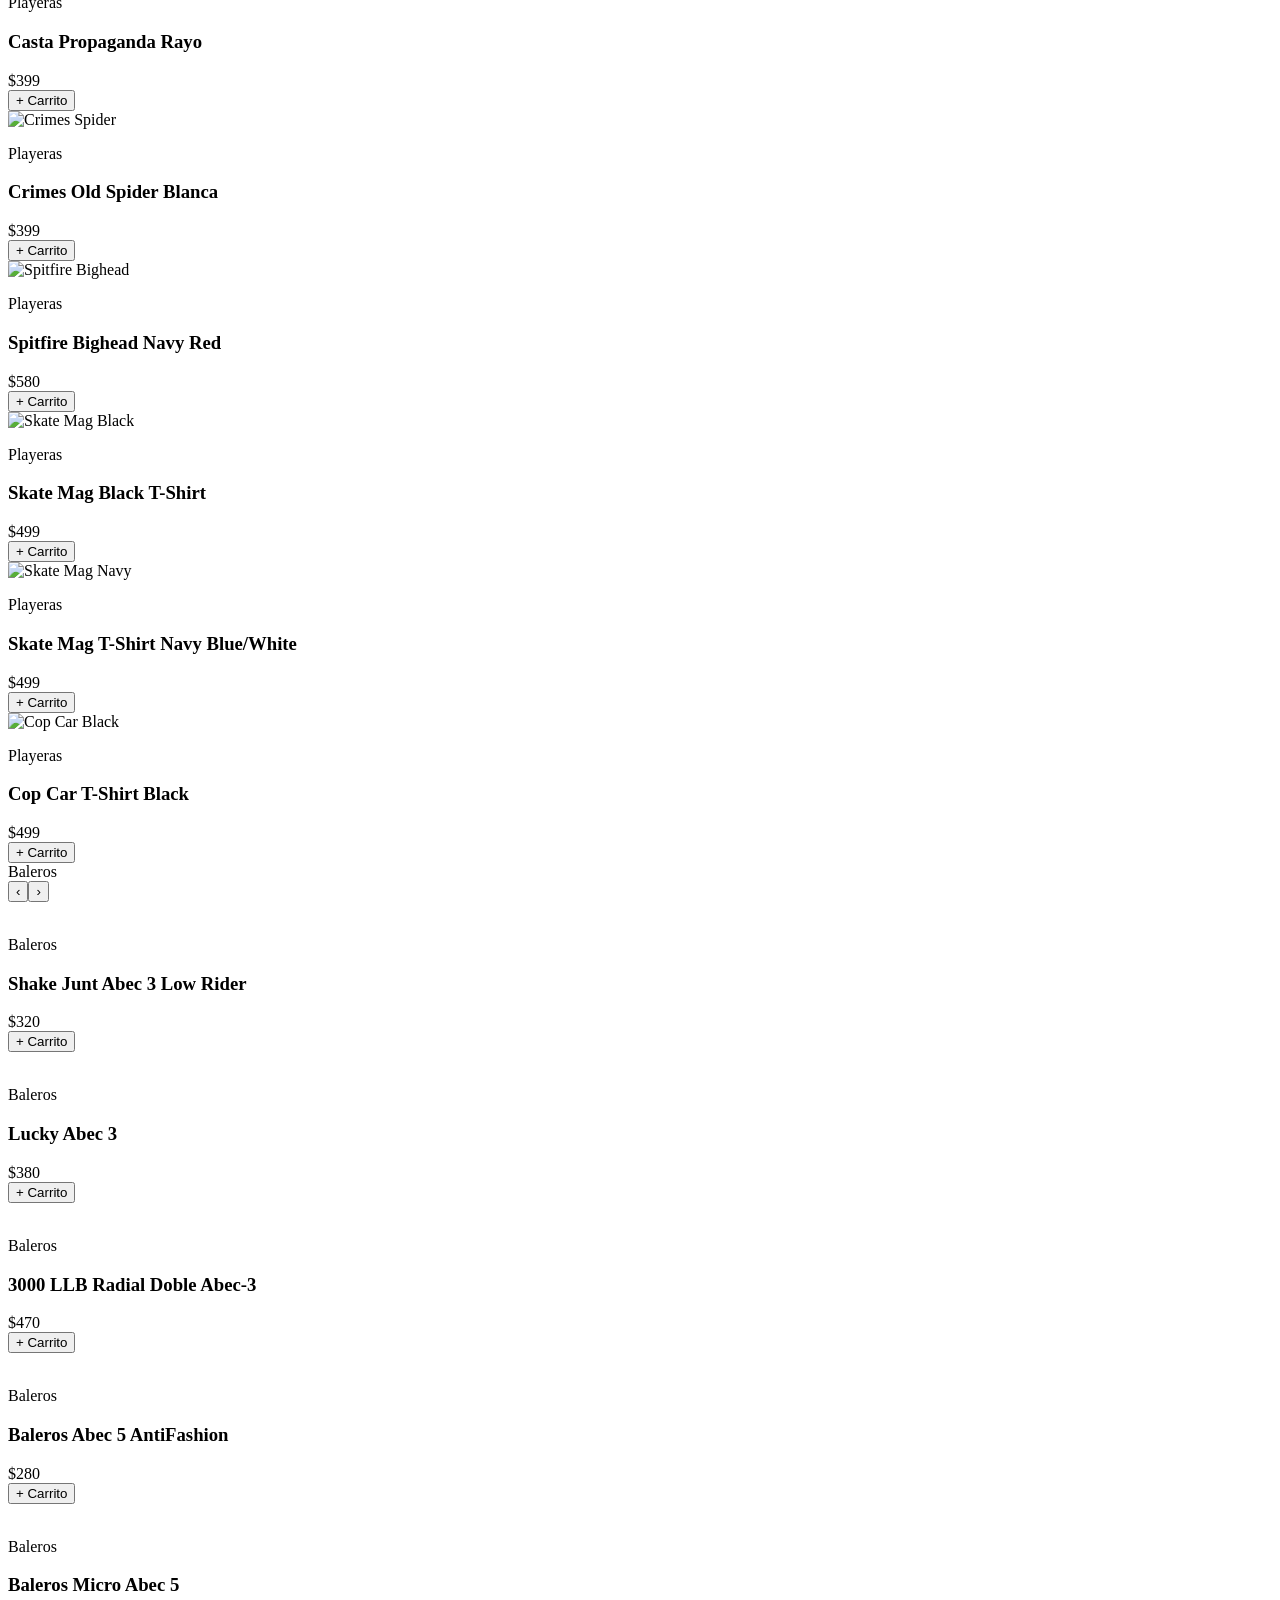
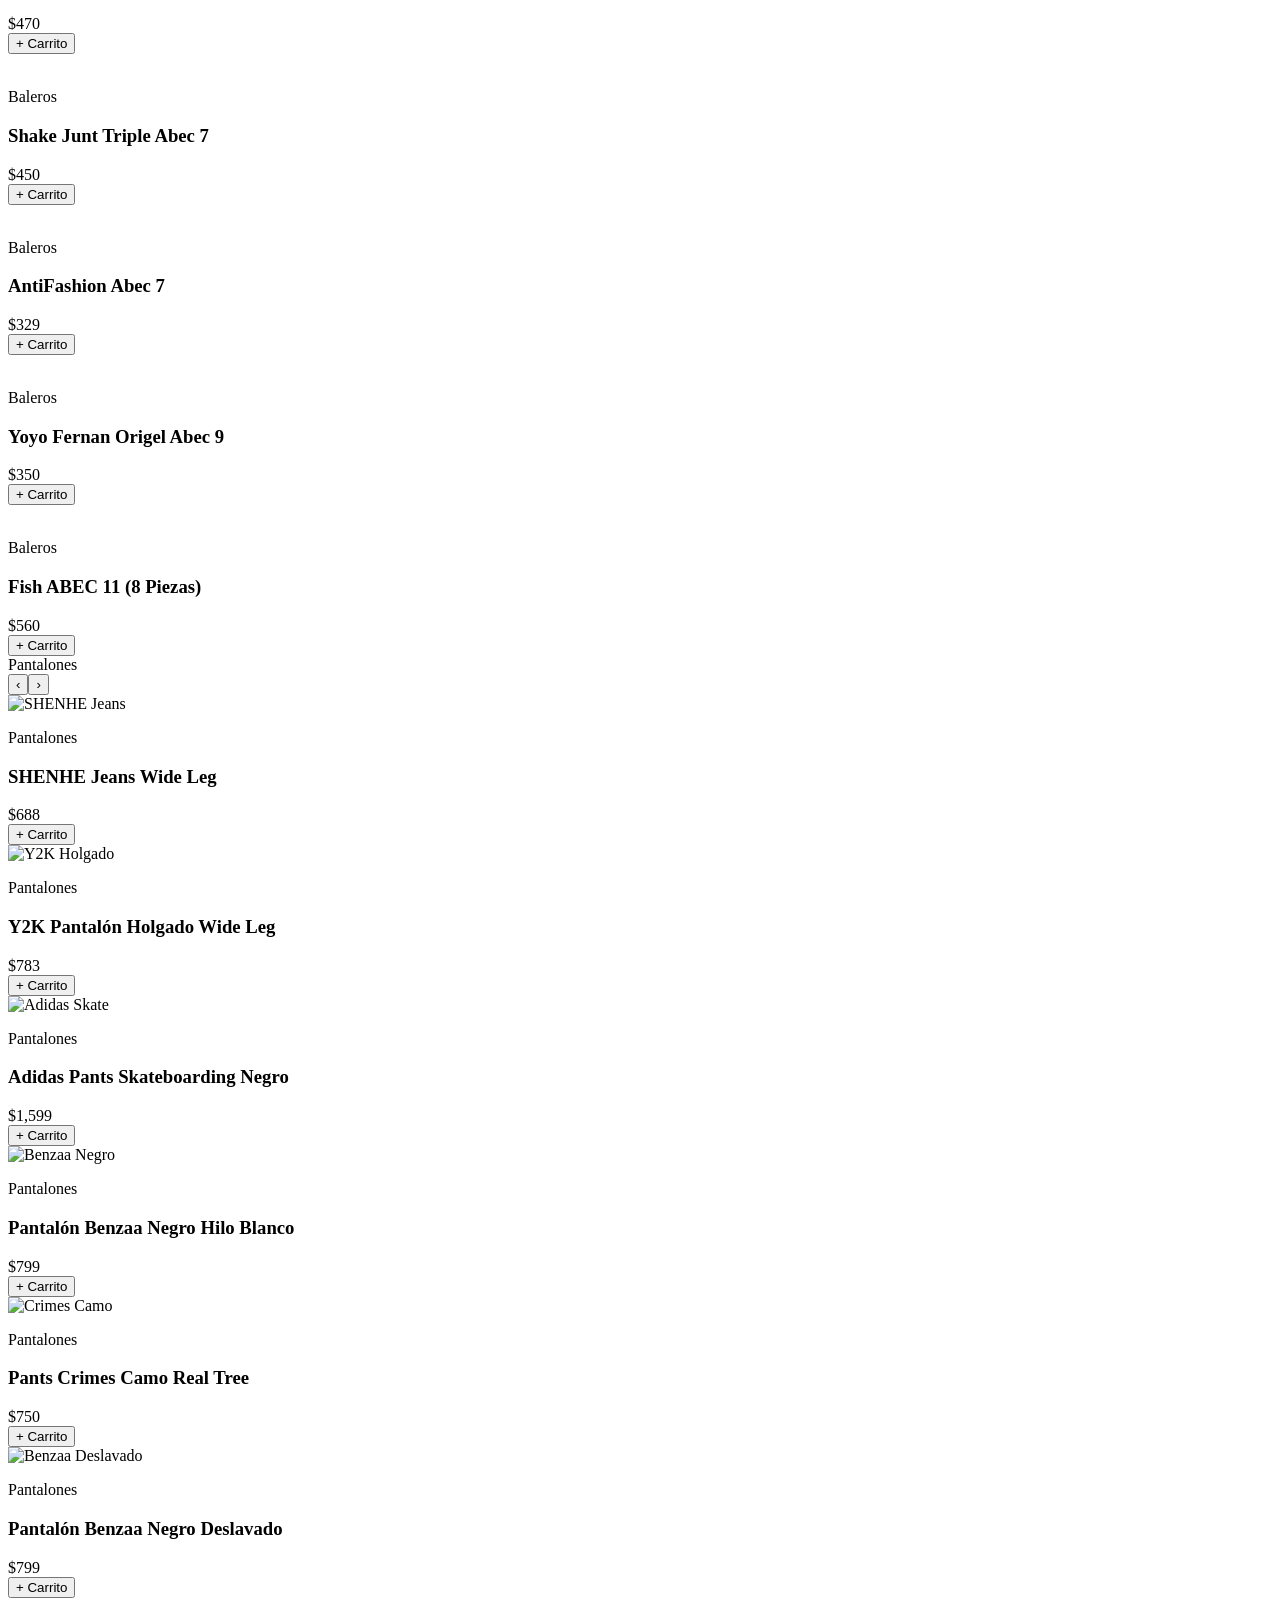
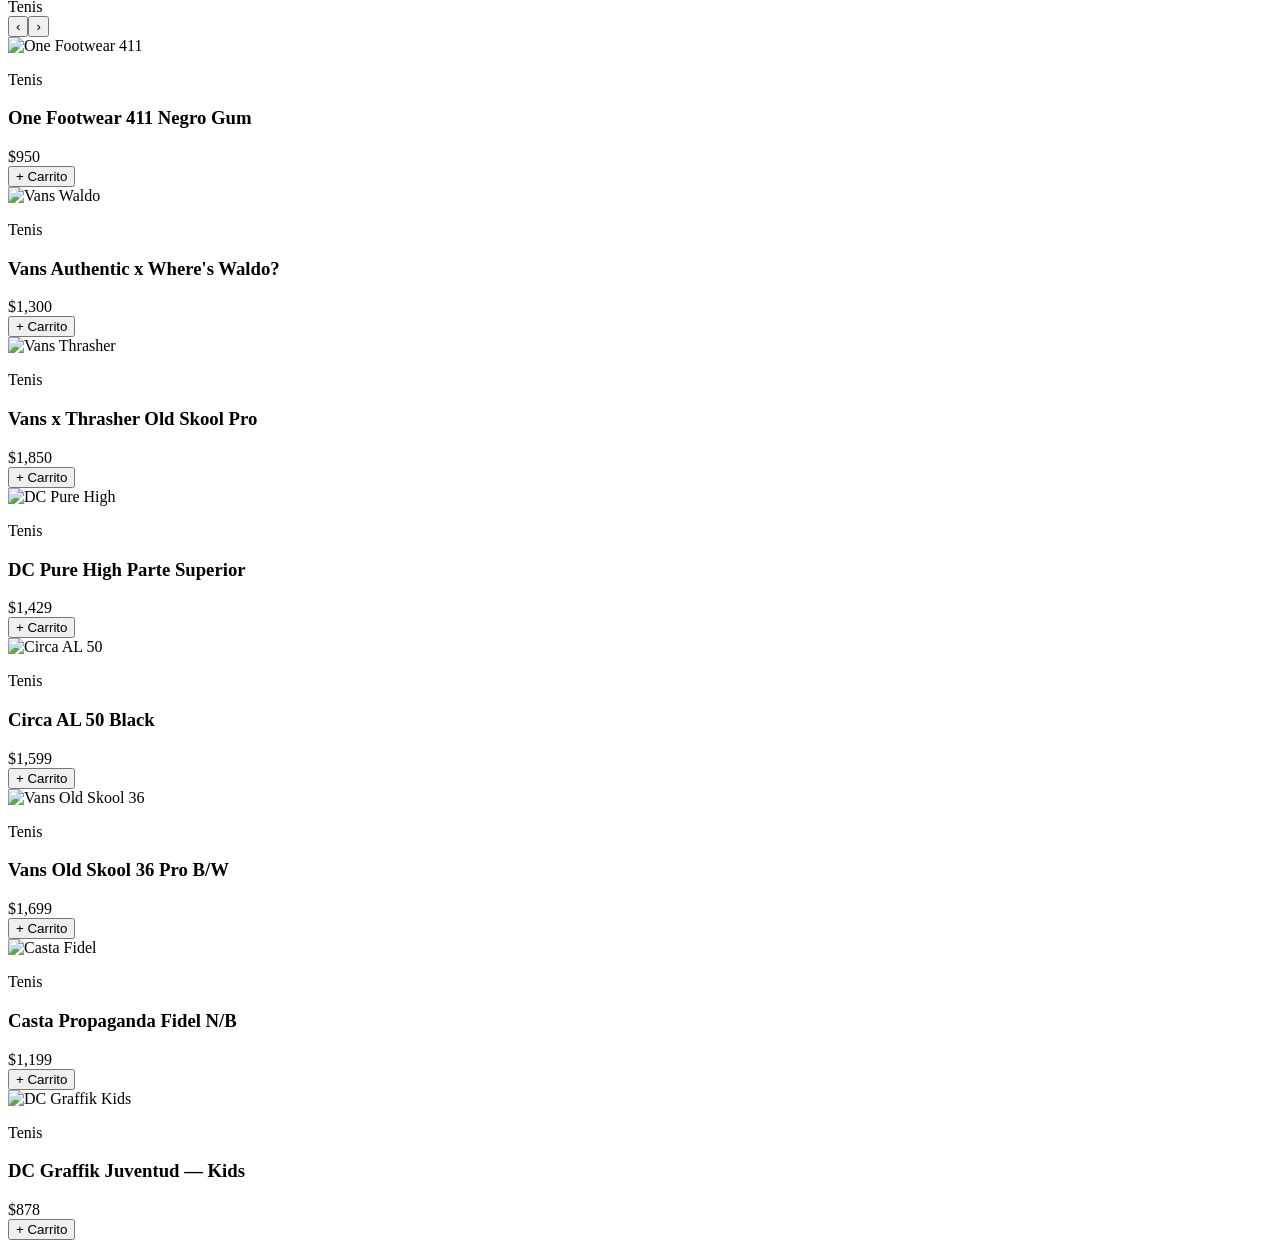
==== commit ba9ea691: "Merge remote-tracking branch 'origin/Desarrollo' into Desarrollo" ====
--- a/index.html
+++ b/index.html
@@ -10,7 +10,6 @@
 </head>
 <body>
 
-   ENVÍO GRATIS EN COMPRAS +$999 &nbsp;|&nbsp; TABLAS NACIONALES E IMPORTADAS &nbsp;|&nbsp; EQUIPO PROFESIONAL
 <!-- ── BARRA DE ANUNCIO ── -->
 <div class="announce-bar">
   🛹 ENVÍO GRATIS EN COMPRAS +$999 &nbsp;|&nbsp; TABLAS NACIONALES E IMPORTADAS &nbsp;|&nbsp; EQUIPO PROFESIONAL
@@ -37,9 +36,12 @@
       <button class="hamburger" id="hamburger" aria-label="Abrir menú">
         <span></span><span></span><span></span>
       </button>
-    </div>
+    
+        
+    
   </div>
 </nav>
+
 <!-- ================================================================
      PRODUCTOS — un carrusel por cada categoría
 ================================================================ -->
@@ -50,8 +52,8 @@
       <h2 class="section-title">Productos Destacados</h2>
       <p class="section-desc">Equipo seleccionado por skaters, para skaters.</p>
     </div>
-        <div class="cat-panel-title">Tablas</div>
-    <!-- Tabs de categoría -!>
+
+    <!-- Tabs de categoría -->
     <div class="cat-tabs">
       <button class="cat-tab active" data-tab="tablas"       onclick="switchTab('tablas')">Tablas</button>
       <button class="cat-tab"        data-tab="llantas"      onclick="switchTab('llantas')">Llantas</button>
@@ -66,10 +68,10 @@
       <button class="cat-tab"        data-tab="sudaderas"    onclick="switchTab('sudaderas')">Sudaderas</button>
       <button class="cat-tab"        data-tab="playeras"     onclick="switchTab('playeras')">Playeras</button>
     </div>
-    <!-- ===== TABLAS ===== -->
+    <!--===== TABLAS =====-->
     <div class="cat-panel active" id="panel-tablas">
       <div class="cat-panel-header">
-        <div class="cat-panel-title">🛹 Tablas</div>
+        <div class="cat-panel-title">Tablas</div>
         <div class="carousel-controls">
           <button class="cc-btn" onclick="slideCarousel('tablas',-1)">&#8249;</button>
           <button class="cc-btn" onclick="slideCarousel('tablas', 1)">&#8250;</button>
@@ -111,10 +113,9 @@
     </div>
 </section>
 
-
     <!-- ===== PLAYERAS ===== -->
     <div class="cat-panel" id="panel-playeras">
-      <div class="cat-panel-header"><div class="cat-panel-title"> Playeras</div><div class="carousel-controls"><button class="cc-btn" onclick="slideCarousel('playeras',-1)">&#8249;</button><button class="cc-btn" onclick="slideCarousel('playeras',1)">&#8250;</button></div></div>
+      <div class="cat-panel-header"><div class="cat-panel-title">👕 Playeras</div><div class="carousel-controls"><button class="cc-btn" onclick="slideCarousel('playeras',-1)">&#8249;</button><button class="cc-btn" onclick="slideCarousel('playeras',1)">&#8250;</button></div></div>
       <div class="prod-carousel-wrap"><div class="prod-carousel" id="car-playeras">
         <div class="product-card"><div class="product-img-wrap"><img src="https://chilangoskate.com/cdn/shop/files/PlayeraFlatboynegra.jpg?v=1765566348&width=960" alt="Flat Boy Negra" loading="lazy"/></div><div class="product-info"><p class="product-cat-label">Playeras</p><h3 class="product-name">Chilango x Flat Boy Negra</h3><div class="product-footer"><div class="product-price"><span class="currency">$</span>400</div><button class="btn-add" onclick="addToCart('Flat Boy Negra',400)">+ Carrito</button></div></div></div>
         <div class="product-card"><div class="product-img-wrap"><img src="https://chilangoskate.com/cdn/shop/files/PlayeraFlatMultitudBlanca.jpg?v=1765566917&width=960" alt="Flat Boy Blanca" loading="lazy"/></div><div class="product-info"><p class="product-cat-label">Playeras</p><h3 class="product-name">Chilango x Flat Boy Blanca</h3><div class="product-footer"><div class="product-price"><span class="currency">$</span>400</div><button class="btn-add" onclick="addToCart('Flat Boy Blanca',400)">+ Carrito</button></div></div></div>
@@ -127,98 +128,58 @@
         <div class="product-card"><div class="product-img-wrap"><img src="https://fishbone.com.mx/cdn/shop/files/showimage_f1877313-1200-4534-bf44-0324ce43721d.webp?v=1721711599&width=1600" alt="Cop Car Black" loading="lazy"/></div><div class="product-info"><p class="product-cat-label">Playeras</p><h3 class="product-name">Cop Car T-Shirt Black</h3><div class="product-footer"><div class="product-price"><span class="currency">$</span>499</div><button class="btn-add" onclick="addToCart('Cop Car Black',499)">+ Carrito</button></div></div></div>
       </div></div>
       <div class="prod-dots" id="dots-playeras"></div>
-     <!-- ================================================================
-        CONTACTO
-    ================================================================ -->
-    <section class="contact" id="contacto">
-        <div class="contact-inner">
 
-            <!-- Columna izquierda: título + datos de contacto -->
-            <div>
-                <div style="margin-bottom:32px;">
-                    <p class="section-tag" style="justify-content:flex-start;color:#fff;">ESCRÍBENOS</p>
-                    <h2 class="section-title" style="color:#fff;font-size:clamp(3rem,7vw,6rem);letter-spacing:2px;">CONTACTO</h2>
-                </div>
-
-                <p class="contact-intro">
-                    ¿Tienes dudas sobre productos, tallas o envíos? Contáctanos y te respondemos rápido.
-                </p>
-                <div class="contact-detail">
-                    <div class="icon">📍</div>
-                    <div class="txt">
-                        <strong>Ubicación</strong>
-                        <span>Ciudad de México, CDMX</span>
-                    </div>
-                </div>
-                <div class="contact-detail">
-                    <div class="icon">📱</div>
-                    <div class="txt">
-                        <strong>WhatsApp</strong>
-                        <span>+52 55 1234 5678</span>
-                    </div>
-                </div>
-
-                <div class="contact-detail">
-                    <div class="icon">📧</div>
-                    <div class="txt">
-                        <strong>Email</strong>
-                        <span>hola@callelibre.mx</span>
-                    </div>
-                </div>
-
-                <div class="contact-detail">
-                    <div class="icon">🕐</div>
-                    <div class="txt">
-                        <strong>Horario</strong>
-                        <span>Lun-Sáb 10:00-20:00</span>
-                    </div>
-                </div>
-            </div>
-            <!-- Columna derecha: formulario -->
-            <div class="contact-form reveal">
-                <div class="form-row">
-                    <div class="form-group">
-                        <label for="nombre">Nombre</label>
-                        <input type="text" id="nombre" name="nombre" placeholder="Tu nombre"/>
-                    </div>
-                    <div class="form-group">
-                        <label for="email">Email</label>
-                        <input type="email" id="email" name="email" placeholder="tu@email.com"/>
-                    </div>
-                </div>
-
-                <div class="form-group">
-                    <label for="asunto">Asunto</label>
-                    <select id="asunto" name="asunto">
-                        <option value="">— Selecciona un tema —</option>
-                        <option value="pedido">Consulta de pedido</option>
-                        <option value="productos">Información de productos</option>
-                        <option value="envio">Información de envío</option>
-                        <option value="cambio">Cambio / devolución</option>
-                        <option value="setup">Armar un setup</option>
-                        <option value="otro">Otro</option>
-                    </select>
-                </div>
-
-                <div class="form-group">
-                    <label for="mensaje">Mensaje</label>
-                    <textarea id="mensaje" name="mensaje"
-                        placeholder="Cuéntanos en qué te podemos ayudar..."></textarea>
-                </div>
-
-                <button class="btn-send" id="send-btn" onclick="sendForm(event)">
-                    Enviar Mensaje
-                </button>
-
-                <div id="form-success" style="display:none;">
-                    Mensaje enviado. ¡Te contactamos pronto!
-                </div>
-
-            </div>
-
-        </div>
-    </section>
     <script src="https://cdn.jsdelivr.net/npm/bootstrap@5.3.8/dist/js/bootstrap.bundle.min.js" integrity="sha384-FKyoEForCGlyvwx9Hj09JcYn3nv7wiPVlz7YYwJrWVcXK/BmnVDxM+D2scQbITxI" crossorigin="anonymous"></script>
     <script src="script.js"></script>
+<!-- ===== BALEROS ===== -->
+    <div class="cat-panel" id="panel-baleros">
+      <div class="cat-panel-header"><div class="cat-panel-title">Baleros</div><div class="carousel-controls"><button class="cc-btn" onclick="slideCarousel('baleros',-1)">&#8249;</button><button class="cc-btn" onclick="slideCarousel('baleros',1)">&#8250;</button></div></div>
+      <div class="prod-carousel-wrap"><div class="prod-carousel" id="car-baleros">
+        <div class="product-card"><div class="product-img-wrap"><img src="https://chilangoskate.com/cdn/shop/files/15950.jpg?v=1744838817&width=960" alt="" loading="lazy"/></div><div class="product-info"><p class="product-cat-label">Baleros</p><h3 class="product-name">Shake Junt Abec 3 Low Rider</h3><div class="product-footer"><div class="product-price"><span class="currency">$</span>320</div><button class="btn-add" onclick="addToCart('Shake Junt Low Rider',320)">+ Carrito</button></div></div></div>
+        <div class="product-card"><div class="product-img-wrap"><img src="https://pbskateshop.com/wp-content/uploads/2023/05/81lovfEuscL._AC_SL1445_.jpg.jpg" alt="" loading="lazy"/></div><div class="product-info"><p class="product-cat-label">Baleros</p><h3 class="product-name">Lucky Abec 3</h3><div class="product-footer"><div class="product-price"><span class="currency">$</span>380</div><button class="btn-add" onclick="addToCart('Lucky Abec 3',380)">+ Carrito</button></div></div></div>
+        <div class="product-card"><div class="product-img-wrap"><img src="https://www.evodistribution.mx/web/image/product.product/63212/image_1024/%5BEB-BB%203000%20LLB-bx%5D%203000%20LLB%20Balero%20radial%20doble%20hilera%2C%C2%A0ABEC-3%C2%A0%28holgura%20C3%29%C2%A010%20mm%20x%2026%20mm%20x%2012%20mm?unique=093c754" alt="" loading="lazy"/></div><div class="product-info"><p class="product-cat-label">Baleros</p><h3 class="product-name">3000 LLB Radial Doble Abec-3</h3><div class="product-footer"><div class="product-price"><span class="currency">$</span>470</div><button class="btn-add" onclick="addToCart('3000 LLB Abec-3',470)">+ Carrito</button></div></div></div>
+        <div class="product-card"><div class="product-img-wrap"><img src="https://antifashion.com.mx/cdn/shop/products/IMG_1862.jpg?v=1580407897&width=1200" alt="" loading="lazy"/></div><div class="product-info"><p class="product-cat-label">Baleros</p><h3 class="product-name">Baleros Abec 5 AntiFashion</h3><div class="product-footer"><div class="product-price"><span class="currency">$</span>280</div><button class="btn-add" onclick="addToCart('AntiFashion Abec 5',280)">+ Carrito</button></div></div></div>
+        <div class="product-card"><div class="product-img-wrap"><img src="https://beyondproshop.com/cdn/shop/files/ABEC5-2.jpg?v=1719857210&width=1800" alt="" loading="lazy"/></div><div class="product-info"><p class="product-cat-label">Baleros</p><h3 class="product-name">Baleros Micro Abec 5</h3><div class="product-footer"><div class="product-price"><span class="currency">$</span>470</div><button class="btn-add" onclick="addToCart('Micro Abec 5',470)">+ Carrito</button></div></div></div>
+        <div class="product-card"><div class="product-img-wrap"><img src="https://chilangoskate.com/cdn/shop/files/2478_556e0daf-4f64-4641-bc32-21e96b3a9aad.jpg?v=1745952629&width=960" alt="" loading="lazy"/></div><div class="product-info"><p class="product-cat-label">Baleros</p><h3 class="product-name">Shake Junt Triple Abec 7</h3><div class="product-footer"><div class="product-price"><span class="currency">$</span>450</div><button class="btn-add" onclick="addToCart('Shake Junt Abec 7',450)">+ Carrito</button></div></div></div>
+        <div class="product-card"><div class="product-img-wrap"><img src="https://antifashion.com.mx/cdn/shop/products/IMG_1857_2c4da51e-4beb-4dff-a1ad-5449aa4b8d80.jpg?v=1580408113&width=1200" alt="" loading="lazy"/></div><div class="product-info"><p class="product-cat-label">Baleros</p><h3 class="product-name">AntiFashion Abec 7</h3><div class="product-footer"><div class="product-price"><span class="currency">$</span>329</div><button class="btn-add" onclick="addToCart('AntiFashion Abec 7',329)">+ Carrito</button></div></div></div>
+        <div class="product-card"><div class="product-img-wrap"><img src="https://chilangoskate.com/cdn/shop/files/Tortu.jpg?v=1754171167&width=960" alt="" loading="lazy"/></div><div class="product-info"><p class="product-cat-label">Baleros</p><h3 class="product-name">Yoyo Fernan Origel Abec 9</h3><div class="product-footer"><div class="product-price"><span class="currency">$</span>350</div><button class="btn-add" onclick="addToCart('Yoyo Fernan Abec 9',350)">+ Carrito</button></div></div></div>
+        <div class="product-card"><div class="product-img-wrap"><img src="https://centroroller.mx/19347-large_default/baleros-fish-abec-11-8-piezas.jpg" alt="" loading="lazy"/></div><div class="product-info"><p class="product-cat-label">Baleros</p><h3 class="product-name">Fish ABEC 11 (8 Piezas)</h3><div class="product-footer"><div class="product-price"><span class="currency">$</span>560</div><button class="btn-add" onclick="addToCart('Fish ABEC 11',560)">+ Carrito</button></div></div></div>
+      </div></div>
+      <div class="prod-dots" id="dots-baleros"></div>
+    </div>
+
+
+    <!-- ===== PANTALONES ===== -->
+    <div class="cat-panel" id="panel-pantalones">
+      <div class="cat-panel-header"><div class="cat-panel-title">Pantalones</div><div class="carousel-controls"><button class="cc-btn" onclick="slideCarousel('pantalones',-1)">&#8249;</button><button class="cc-btn" onclick="slideCarousel('pantalones',1)">&#8250;</button></div></div>
+      <div class="prod-carousel-wrap"><div class="prod-carousel" id="car-pantalones">
+        <div class="product-card"><div class="product-img-wrap"><img src="https://m.media-amazon.com/images/I/61FckgvZ8JL._AC_SY741_.jpg" alt="SHENHE Jeans" loading="lazy"/></div><div class="product-info"><p class="product-cat-label">Pantalones</p><h3 class="product-name">SHENHE Jeans Wide Leg</h3><div class="product-footer"><div class="product-price"><span class="currency">$</span>688</div><button class="btn-add" onclick="addToCart('SHENHE Jeans',688)">+ Carrito</button></div></div></div>
+        <div class="product-card"><div class="product-img-wrap"><img src="https://m.media-amazon.com/images/I/81hBmouqaLL._AC_SY741_.jpg" alt="Y2K Holgado" loading="lazy"/></div><div class="product-info"><p class="product-cat-label">Pantalones</p><h3 class="product-name">Y2K Pantalón Holgado Wide Leg</h3><div class="product-footer"><div class="product-price"><span class="currency">$</span>783</div><button class="btn-add" onclick="addToCart('Y2K Wide Leg',783)">+ Carrito</button></div></div></div>
+        <div class="product-card"><div class="product-img-wrap"><img src="https://assets.adidas.com/images/h_2000,f_auto,q_auto,fl_lossy,c_fill,g_auto/df1fcec88c664b339b7dafc7014a748e_9366/Pants_Deportivos_Skateboarding_Negro_IJ0975_20_01_model.jpg" alt="Adidas Skate" loading="lazy"/></div><div class="product-info"><p class="product-cat-label">Pantalones</p><h3 class="product-name">Adidas Pants Skateboarding Negro</h3><div class="product-footer"><div class="product-price"><span class="currency">$</span>1,599</div><button class="btn-add" onclick="addToCart('Adidas Pants Skate',1599)">+ Carrito</button></div></div></div>
+        <div class="product-card"><div class="product-img-wrap"><img src="https://chilangoskate.com/cdn/shop/files/Chilango_Ropa_Feb-205.jpg?v=1772742265&width=1800" alt="Benzaa Negro" loading="lazy"/></div><div class="product-info"><p class="product-cat-label">Pantalones</p><h3 class="product-name">Pantalón Benzaa Negro Hilo Blanco</h3><div class="product-footer"><div class="product-price"><span class="currency">$</span>799</div><button class="btn-add" onclick="addToCart('Benzaa Negro Hilo Blanco',799)">+ Carrito</button></div></div></div>
+        <div class="product-card"><div class="product-img-wrap"><img src="https://chilangoskate.com/cdn/shop/files/0_958651be-637d-47c1-8d50-0a3aee813616.jpg?v=1765477580" alt="Crimes Camo" loading="lazy"/></div><div class="product-info"><p class="product-cat-label">Pantalones</p><h3 class="product-name">Pants Crimes Camo Real Tree</h3><div class="product-footer"><div class="product-price"><span class="currency">$</span>750</div><button class="btn-add" onclick="addToCart('Crimes Camo Real Tree',750)">+ Carrito</button></div></div></div>
+        <div class="product-card"><div class="product-img-wrap"><img src="https://chilangoskate.com/cdn/shop/files/Chilango_Ropa_Feb-140.jpg?v=1772661592&width=1800" alt="Benzaa Deslavado" loading="lazy"/></div><div class="product-info"><p class="product-cat-label">Pantalones</p><h3 class="product-name">Pantalón Benzaa Negro Deslavado</h3><div class="product-footer"><div class="product-price"><span class="currency">$</span>799</div><button class="btn-add" onclick="addToCart('Benzaa Deslavado',799)">+ Carrito</button></div></div></div>
+      </div></div>
+      <div class="prod-dots" id="dots-pantalones"></div>
+    </div>
+
+    </footer>
+    <script src="https://cdn.jsdelivr.net/npm/bootstrap@5.3.8/dist/js/bootstrap.bundle.min.js" integrity="sha384-FKyoEForCGlyvwx9Hj09JcYn3nv7wiPVlz7YYwJrWVcXK/BmnVDxM+D2scQbITxI" crossorigin="anonymous"></script>
+    <script src="script.js"></script>
+    <!-- ===== TENIS ===== -->
+    <div class="cat-panel" id="panel-tenis">
+      <div class="cat-panel-header"><div class="cat-panel-title"> Tenis</div><div class="carousel-controls"><button class="cc-btn" onclick="slideCarousel('tenis',-1)">&#8249;</button><button class="cc-btn" onclick="slideCarousel('tenis',1)">&#8250;</button></div></div>
+      <div class="prod-carousel-wrap"><div class="prod-carousel" id="car-tenis">
+        <div class="product-card"><div class="product-img-wrap"><img src="https://acdn-us.mitiendanube.com/stores/002/470/118/products/2-photoroom-e54bee97b88d84757c17359949126335-640-0.webp" alt="One Footwear 411" loading="lazy"/></div><div class="product-info"><p class="product-cat-label">Tenis</p><h3 class="product-name">One Footwear 411 Negro Gum</h3><div class="product-footer"><div class="product-price"><span class="currency">$</span>950</div><button class="btn-add" onclick="addToCart('One Footwear 411',950)">+ Carrito</button></div></div></div>
+        <div class="product-card"><div class="product-img-wrap"><img src="https://acdn-us.mitiendanube.com/stores/002/470/118/products/7bc1d56-efcc-4c6f-b248-d3a546502d901-5ac254932878dd21ec16725160539121-640-0.webp" alt="Vans Waldo" loading="lazy"/></div><div class="product-info"><p class="product-cat-label">Tenis</p><h3 class="product-name">Vans Authentic x Where's Waldo?</h3><div class="product-footer"><div class="product-price"><span class="currency">$</span>1,300</div><button class="btn-add" onclick="addToCart(&quot;Vans x Waldo&quot;,1300)">+ Carrito</button></div></div></div>
+        <div class="product-card"><div class="product-img-wrap"><img src="https://acdn-us.mitiendanube.com/stores/002/470/118/products/vn0005w0bml-alt51-eb9eb1f52abd03e9ce16652421670831-640-0.webp" alt="Vans Thrasher" loading="lazy"/></div><div class="product-info"><p class="product-cat-label">Tenis</p><h3 class="product-name">Vans x Thrasher Old Skool Pro</h3><div class="product-footer"><div class="product-price"><span class="currency">$</span>1,850</div><button class="btn-add" onclick="addToCart('Vans x Thrasher',1850)">+ Carrito</button></div></div></div>
+        <div class="product-card"><div class="product-img-wrap"><img src="https://m.media-amazon.com/images/I/61spCLEAMKL._AC_SY625_.jpg" alt="DC Pure High" loading="lazy"/></div><div class="product-info"><p class="product-cat-label">Tenis</p><h3 class="product-name">DC Pure High Parte Superior</h3><div class="product-footer"><div class="product-price"><span class="currency">$</span>1,429</div><button class="btn-add" onclick="addToCart('DC Pure High',1429)">+ Carrito</button></div></div></div>
+        <div class="product-card"><div class="product-img-wrap"><img src="https://chilangoskate.com/cdn/shop/files/32882.jpg?v=1744844168&width=960" alt="Circa AL 50" loading="lazy"/></div><div class="product-info"><p class="product-cat-label">Tenis</p><h3 class="product-name">Circa AL 50 Black</h3><div class="product-footer"><div class="product-price"><span class="currency">$</span>1,599</div><button class="btn-add" onclick="addToCart('Circa AL 50',1599)">+ Carrito</button></div></div></div>
+        <div class="product-card"><div class="product-img-wrap"><img src="https://chilangoskate.com/cdn/shop/files/32608_d17e0198-4981-480e-b927-506686c22b2b.jpg?v=1745996077&width=960" alt="Vans Old Skool 36" loading="lazy"/></div><div class="product-info"><p class="product-cat-label">Tenis</p><h3 class="product-name">Vans Old Skool 36 Pro B/W</h3><div class="product-footer"><div class="product-price"><span class="currency">$</span>1,699</div><button class="btn-add" onclick="addToCart('Vans Old Skool 36',1699)">+ Carrito</button></div></div></div>
+        <div class="product-card"><div class="product-img-wrap"><img src="https://chilangoskate.com/cdn/shop/files/116_09023b8d-8e88-4a1d-a7e8-e2058331f429.jpg?v=1759256566&width=960" alt="Casta Fidel" loading="lazy"/></div><div class="product-info"><p class="product-cat-label">Tenis</p><h3 class="product-name">Casta Propaganda Fidel N/B</h3><div class="product-footer"><div class="product-price"><span class="currency">$</span>1,199</div><button class="btn-add" onclick="addToCart('Casta Fidel',1199)">+ Carrito</button></div></div></div>
+        <div class="product-card"><div class="product-img-wrap"><img src="https://m.media-amazon.com/images/I/61hnNJ6iVNL._AC_SY695_.jpg" alt="DC Graffik Kids" loading="lazy"/></div><div class="product-info"><p class="product-cat-label">Tenis</p><h3 class="product-name">DC Graffik Juventud — Kids</h3><div class="product-footer"><div class="product-price"><span class="currency">$</span>878</div><button class="btn-add" onclick="addToCart('DC Graffik Kids',878)">+ Carrito</button></div></div></div>
+      </div></div>
+      <div class="prod-dots" id="dots-tenis"></div>
+    </div>
 </body>
 </html>
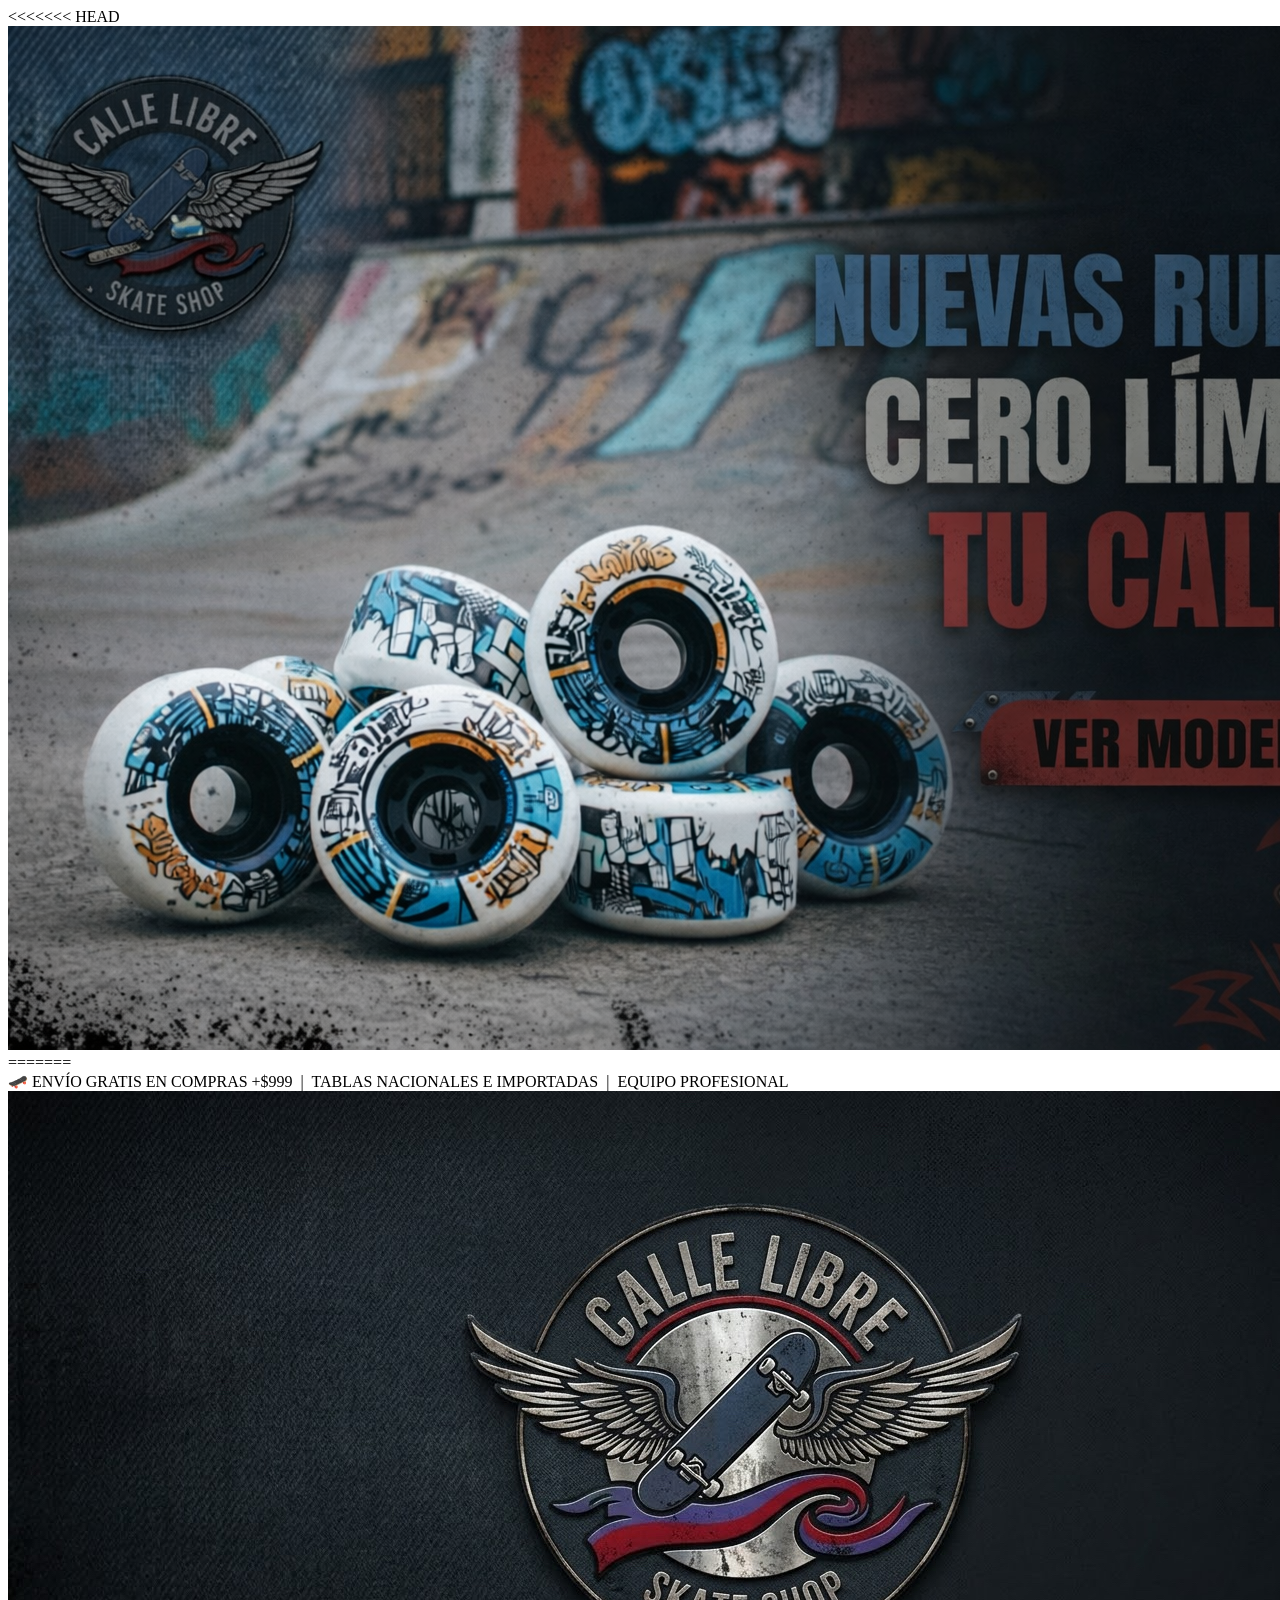
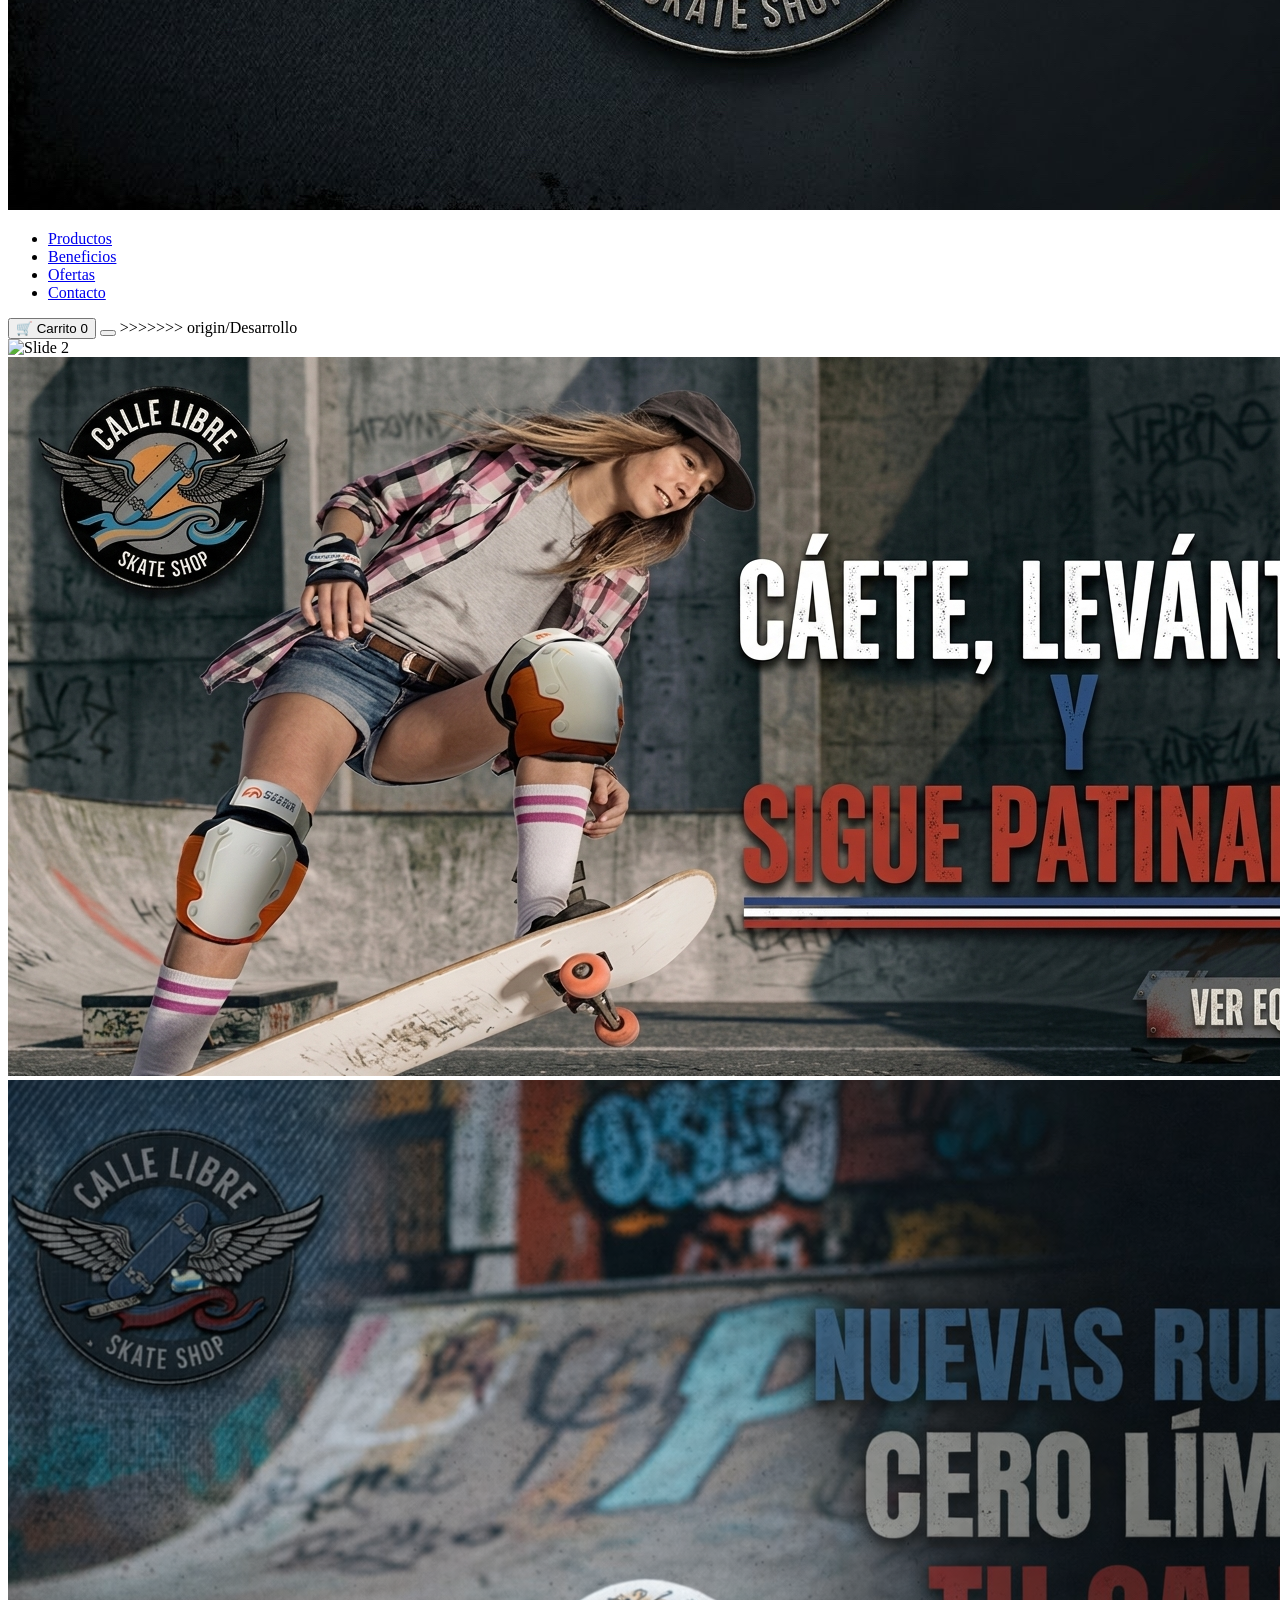
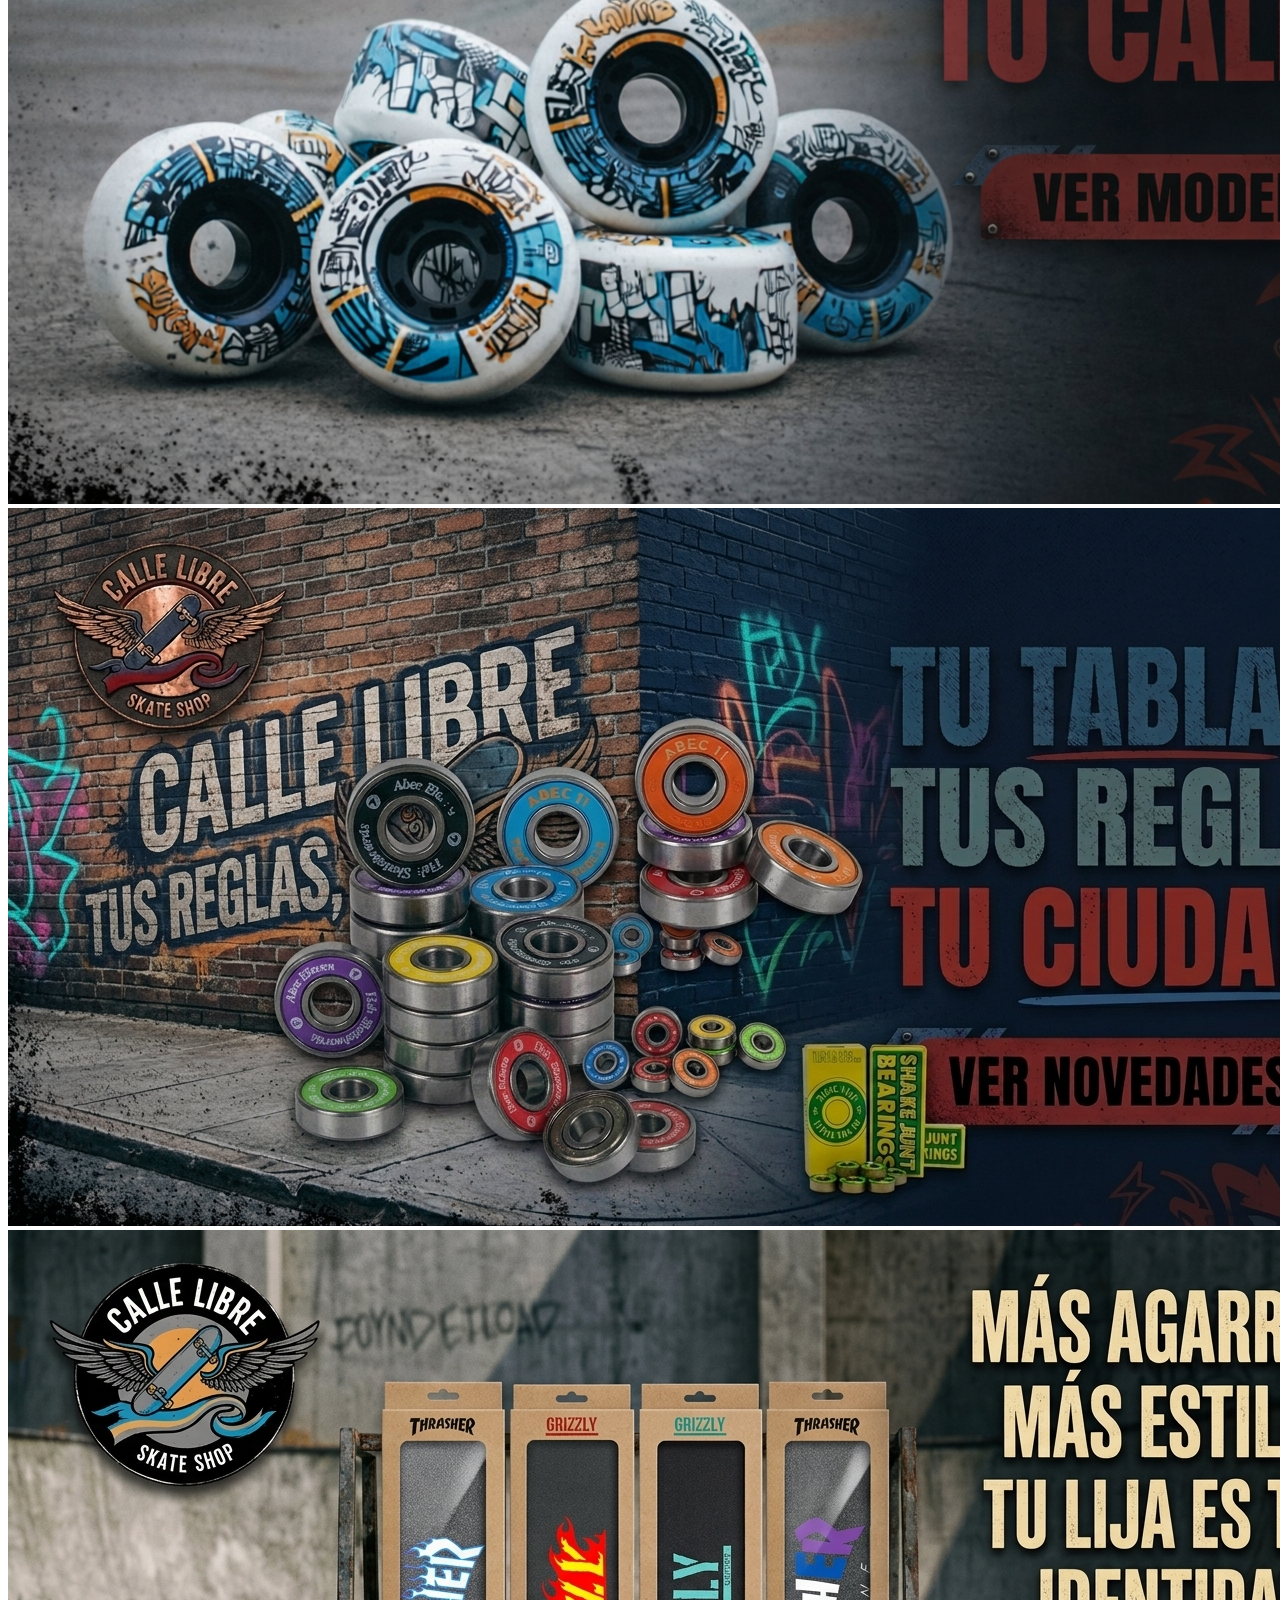
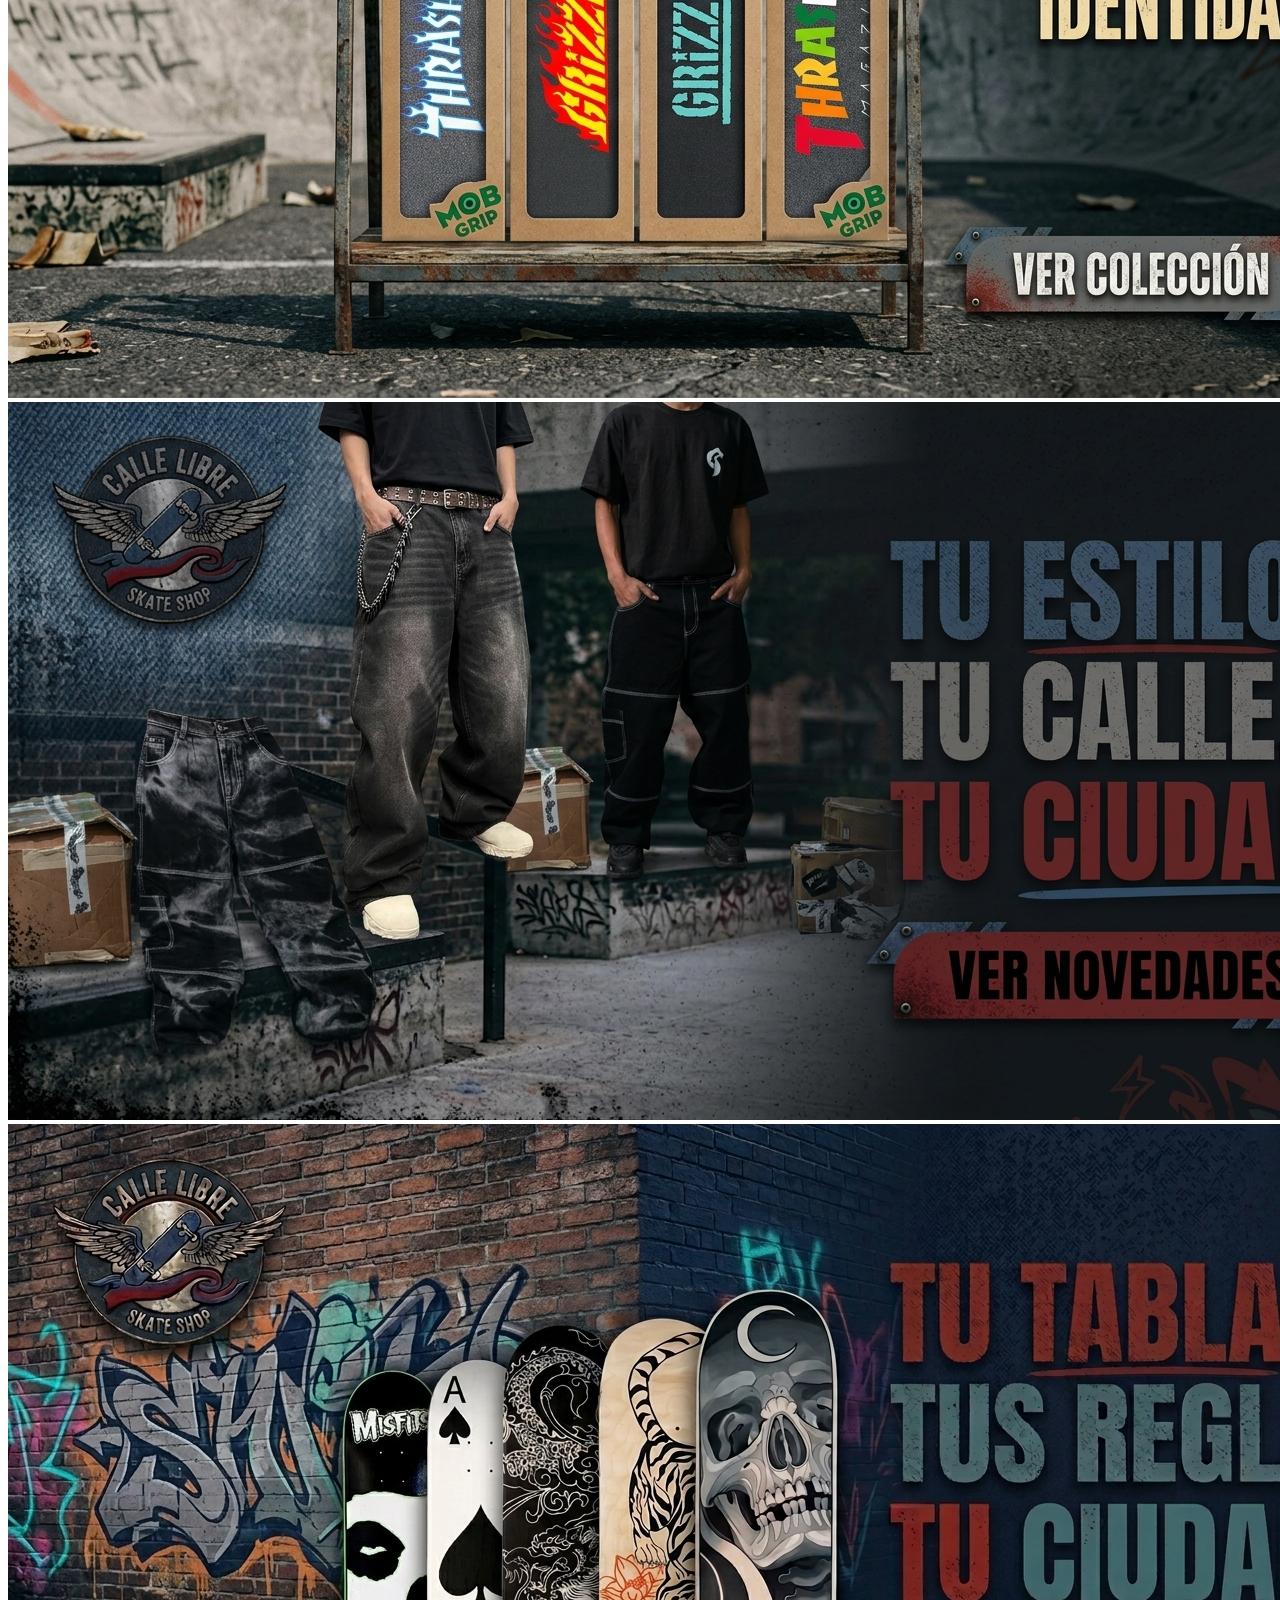
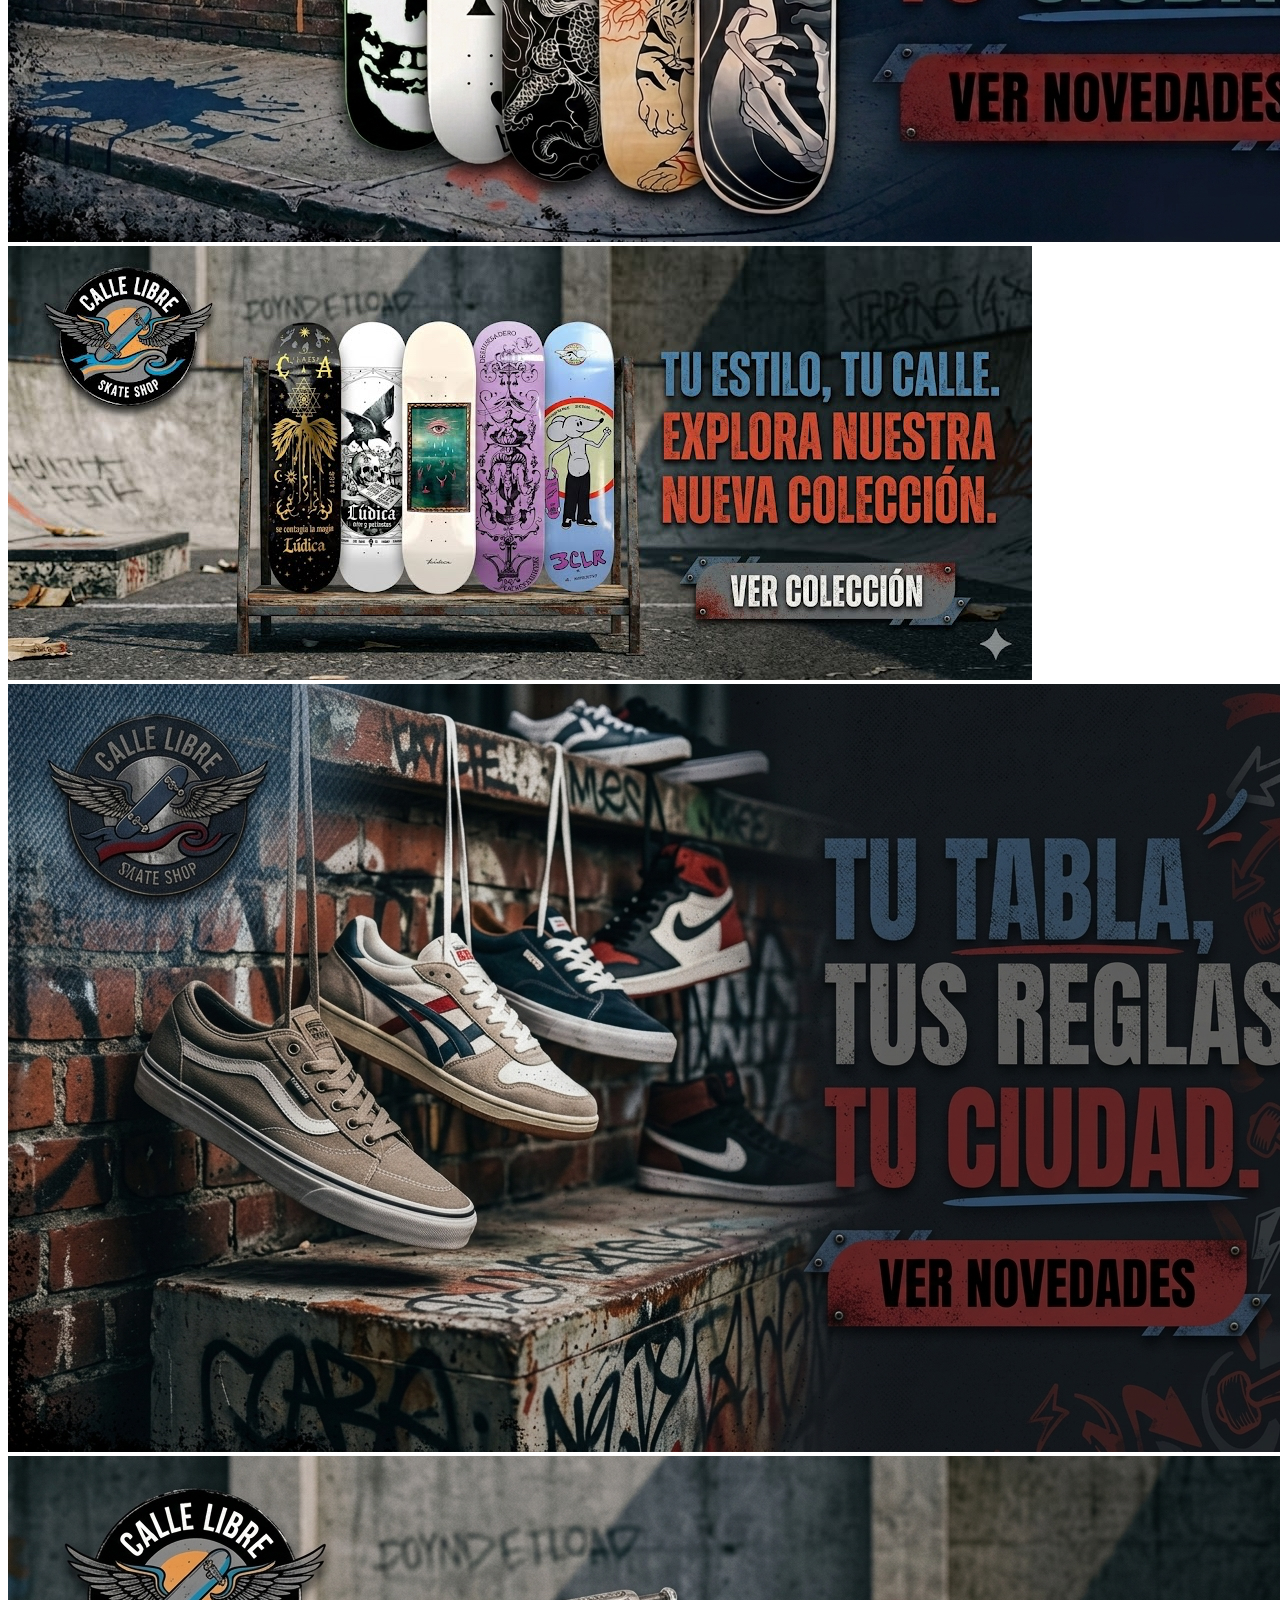
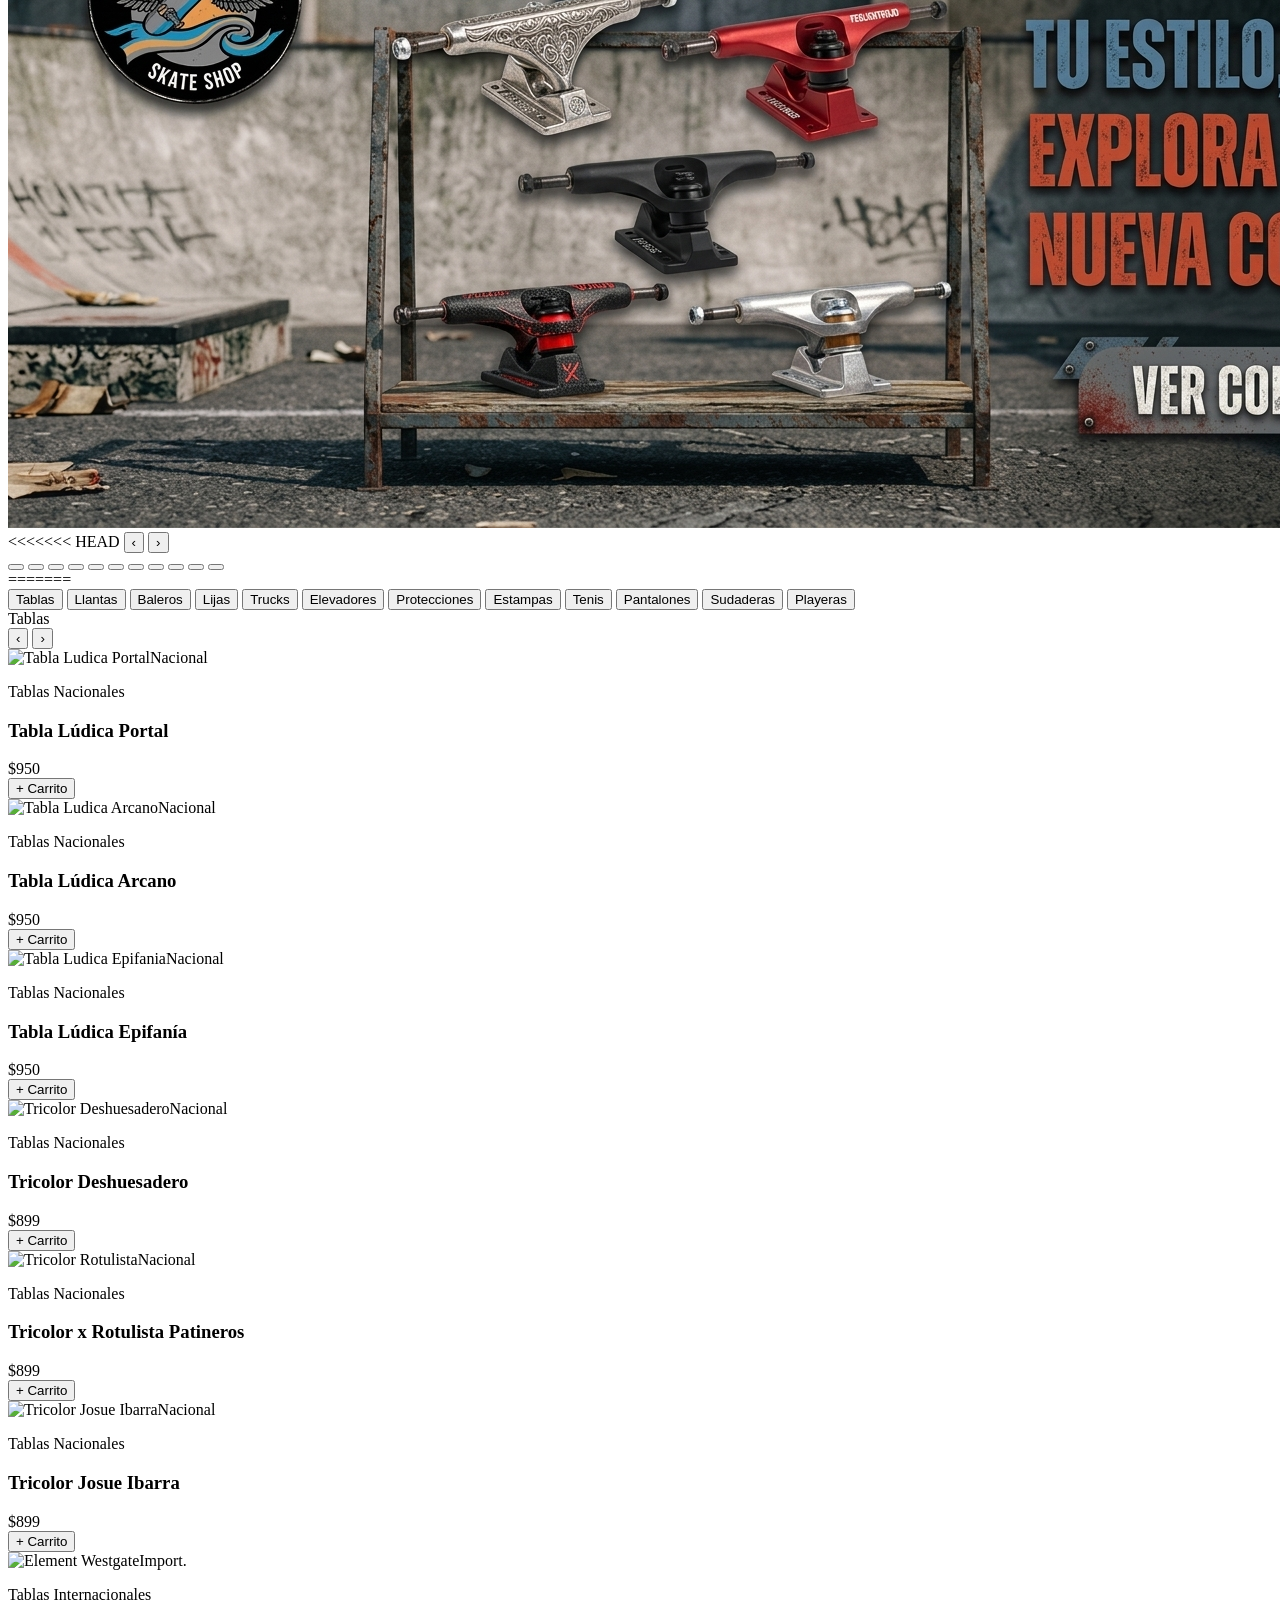
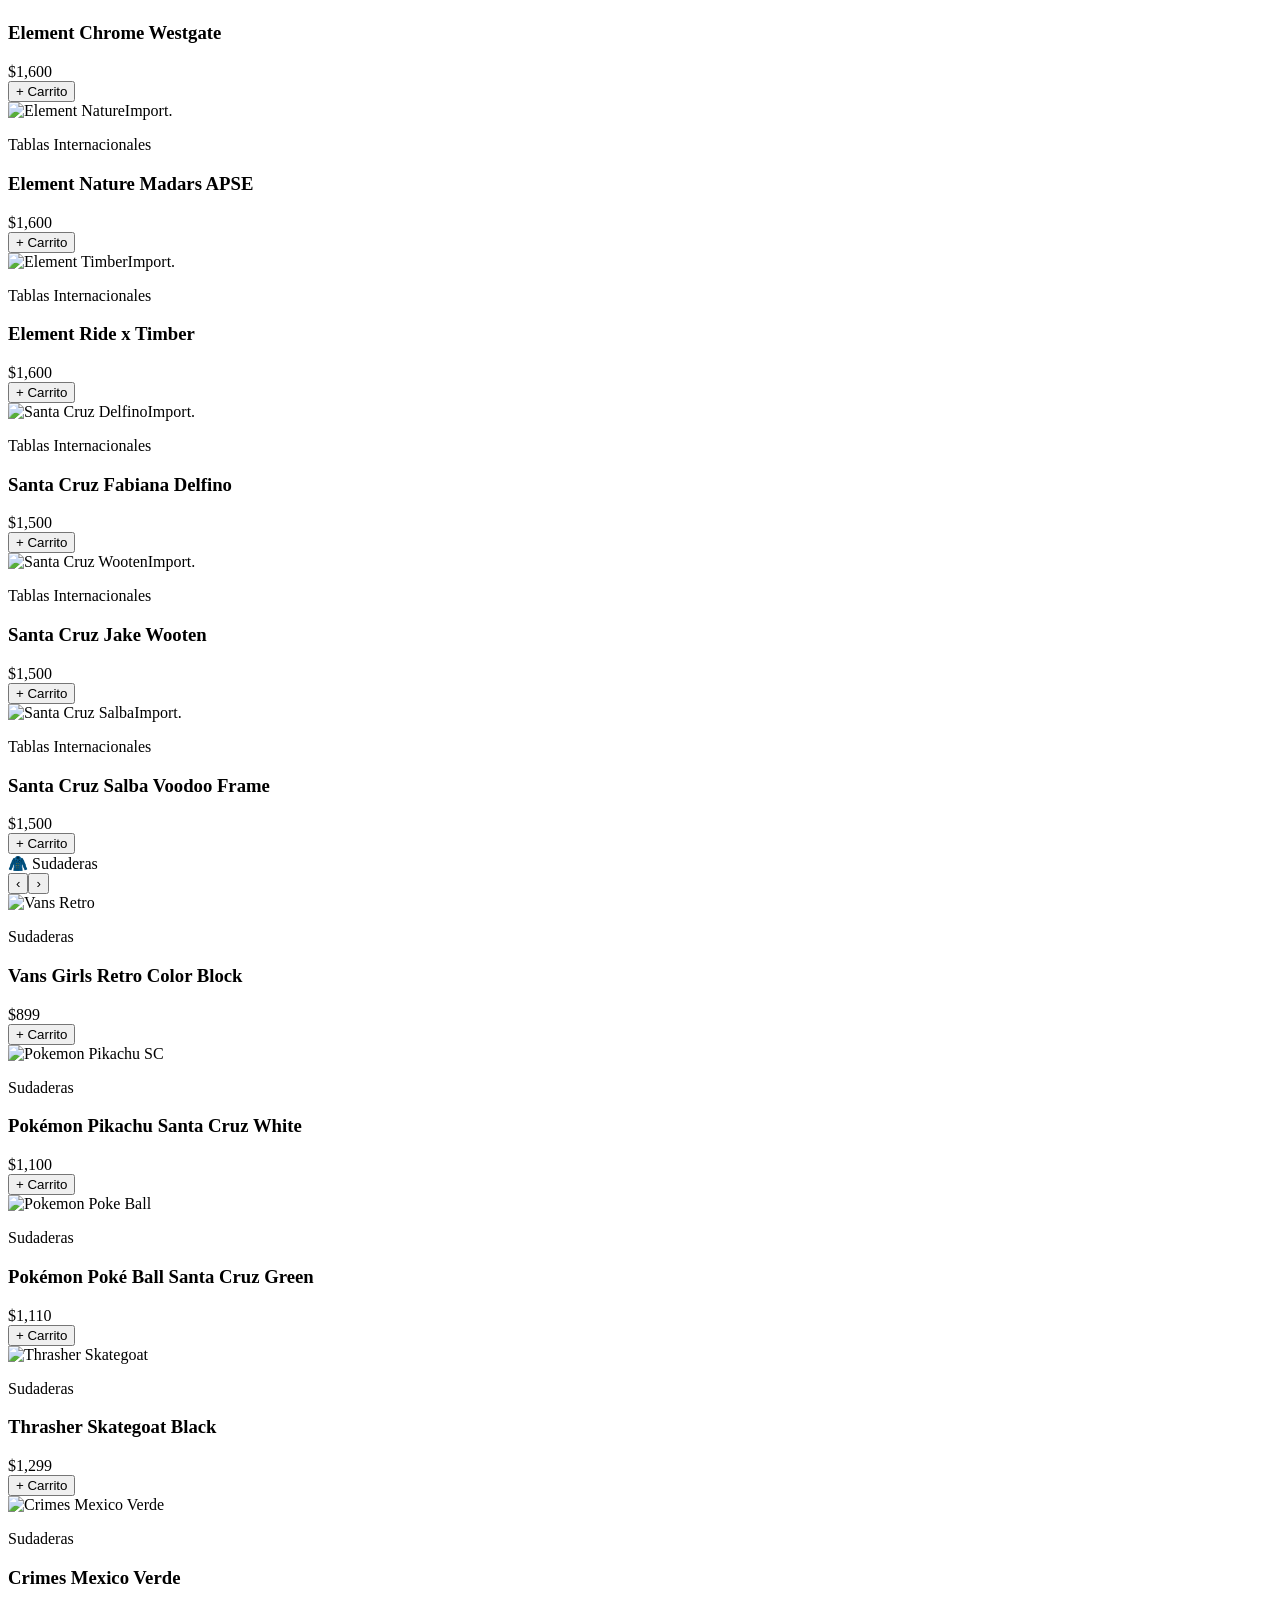
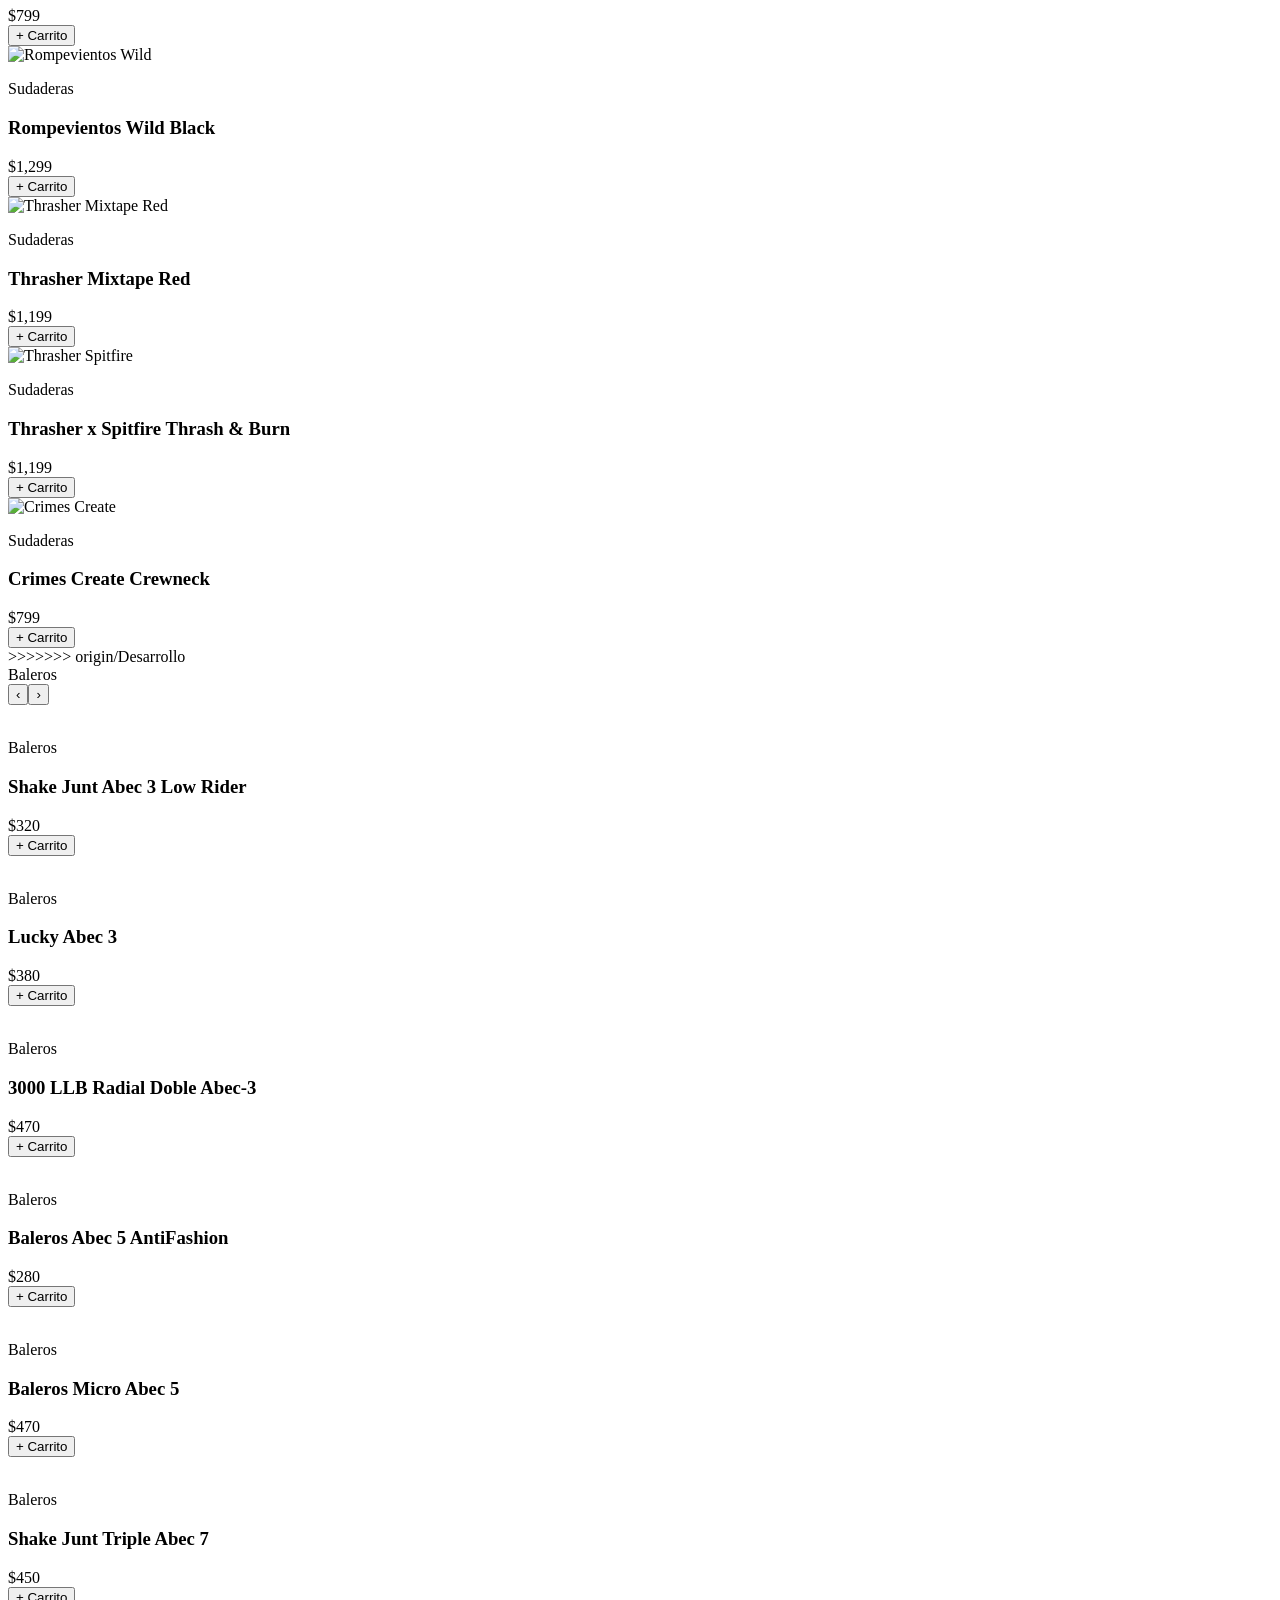
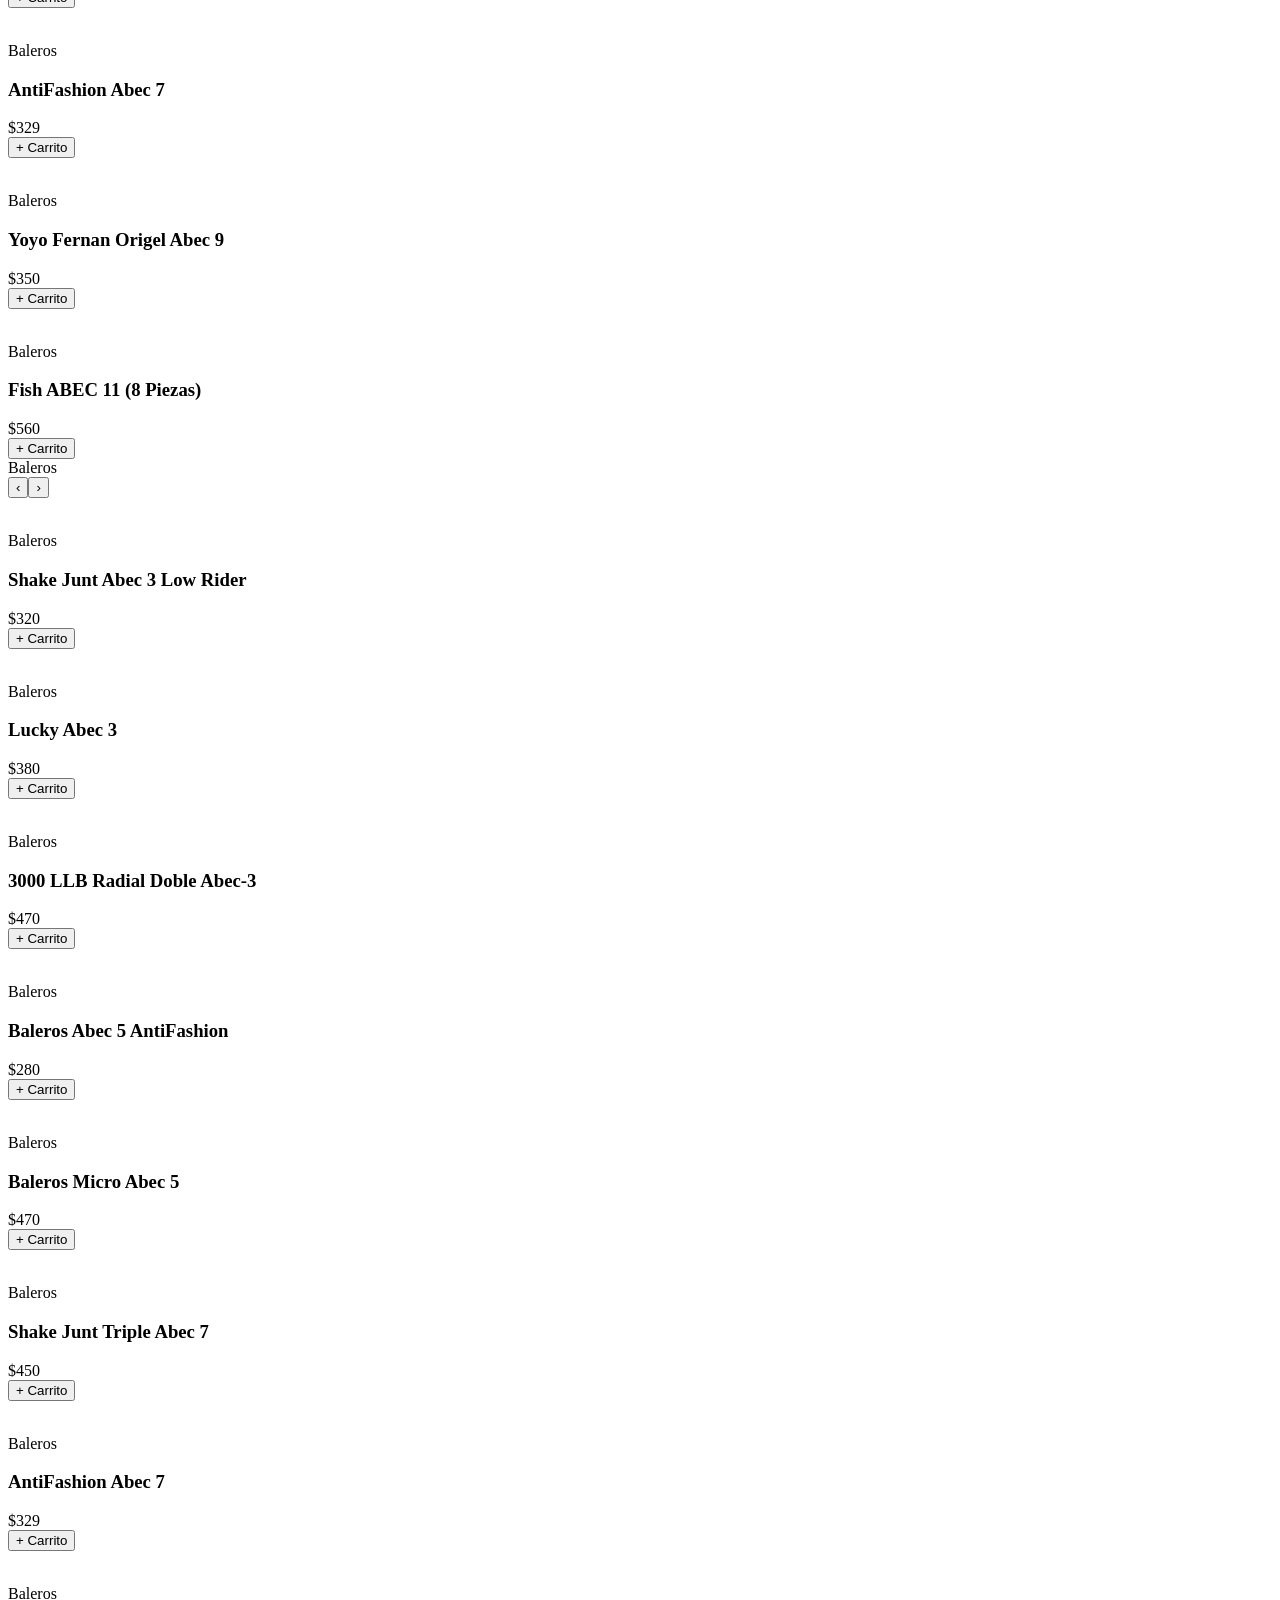
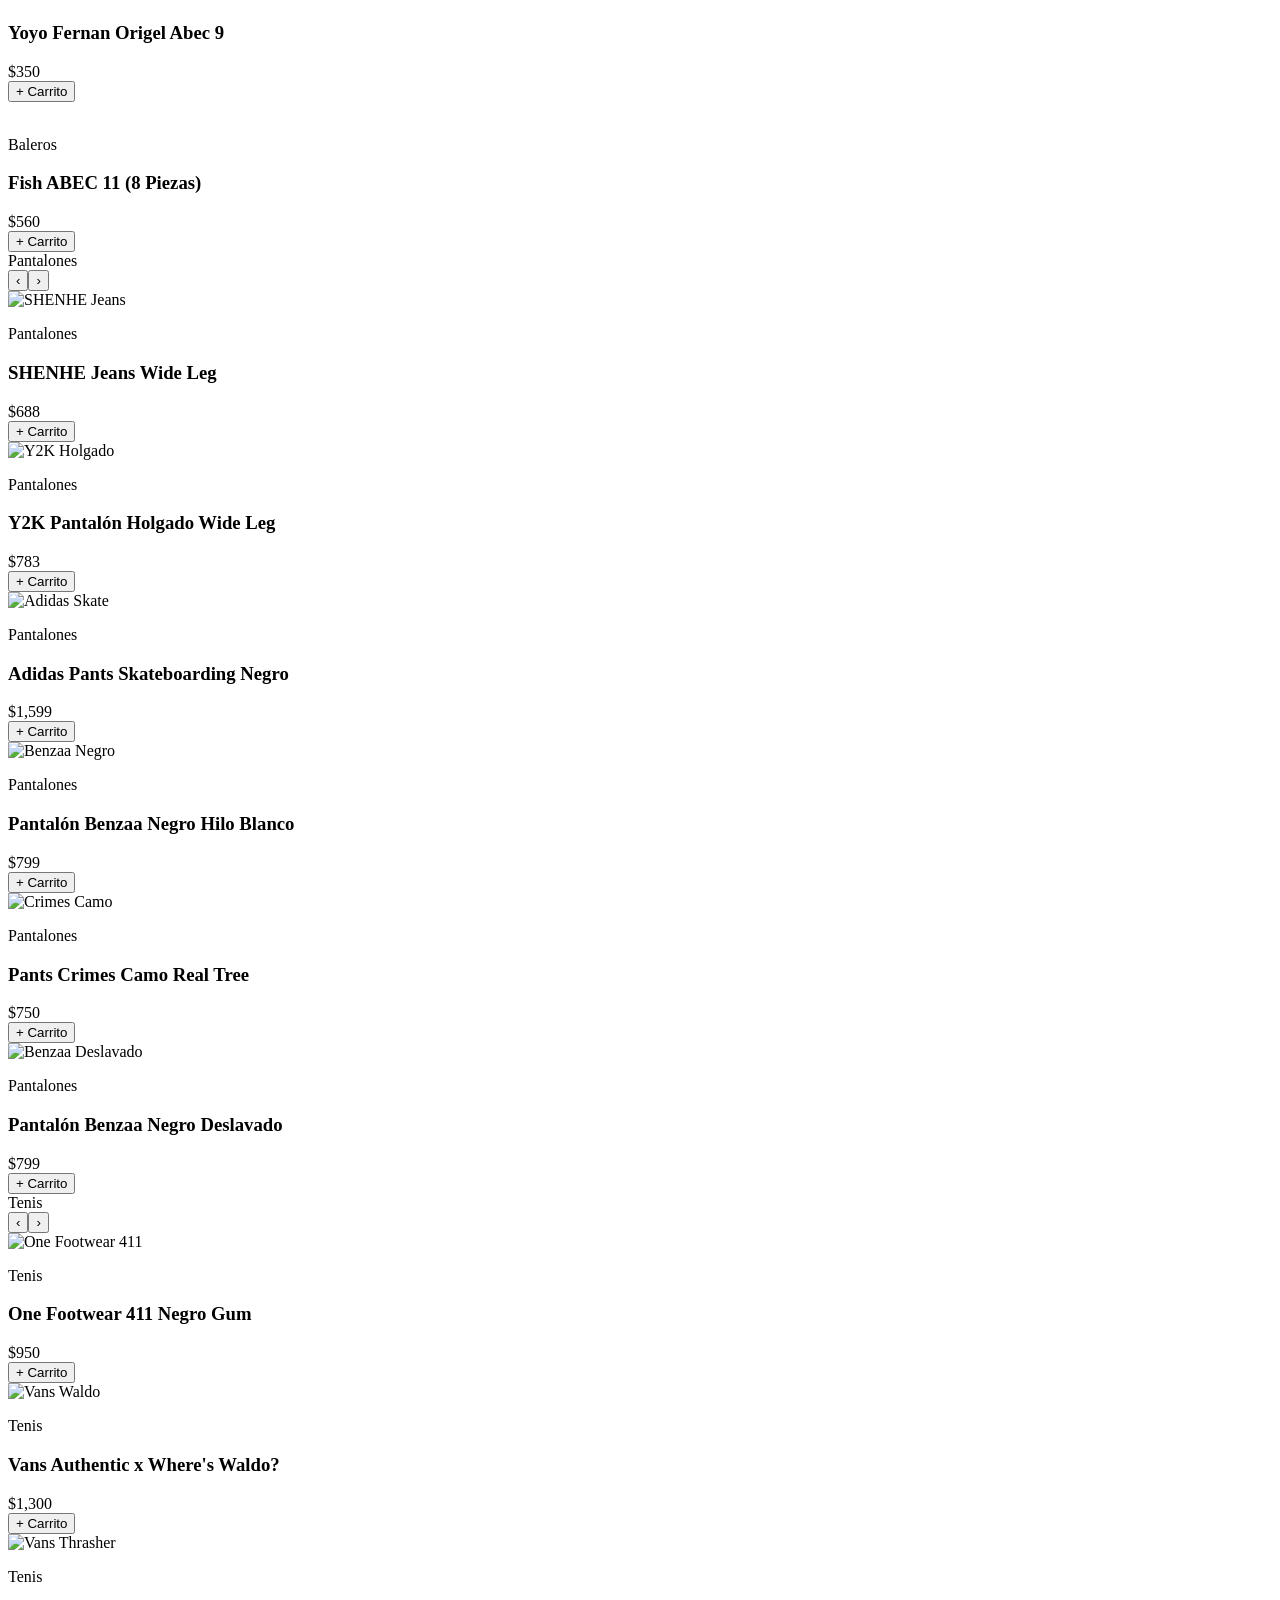
==== commit c92a502c: "Slides" ====
--- a/index.html
+++ b/index.html
@@ -9,7 +9,14 @@
   <link rel="stylesheet" href="styles.css"/>
 </head>
 <body>
-
+ <section class="hero-carousel" id="inicio">
+
+<<<<<<< HEAD
+  <!-- SLIDE 1 -->
+<div class="hero-slide active" id="slide-0">
+  <div class="hero-slide-bg">
+    <img src="Imagenes/Banner-Ruedas.png" alt="Slide 1">
+=======
 <!-- ── BARRA DE ANUNCIO ── -->
 <div class="announce-bar">
   🛹 ENVÍO GRATIS EN COMPRAS +$999 &nbsp;|&nbsp; TABLAS NACIONALES E IMPORTADAS &nbsp;|&nbsp; EQUIPO PROFESIONAL
@@ -39,20 +46,89 @@
     
         
     
-  </div>
-</nav>
-
-<!-- ================================================================
-     PRODUCTOS — un carrusel por cada categoría
-================================================================ -->
-<section class="products-section" id="productos">
-  <div class="products-inner">
-    <div class="section-header reveal">
-      <p class="section-tag">Catálogo</p>
-      <h2 class="section-title">Productos Destacados</h2>
-      <p class="section-desc">Equipo seleccionado por skaters, para skaters.</p>
-    </div>
-
+>>>>>>> origin/Desarrollo
+  </div>
+</div>
+
+  <!-- SLIDE 2 -->
+<div class="hero-slide" id="slide-1">
+  <div class="hero-slide-bg">
+    <img src="Imagenes/Banner_sudaderas_page.png" alt="Slide 2">
+  </div>
+</div>
+ <!-- SLIDE 3 -->
+<div class="hero-slide" id="slide-1">
+  <div class="hero-slide-bg">
+    <img src="Imagenes/banner-protecciones.png" alt="Slide 2">
+  </div>
+</div>
+ <!-- SLIDE 4 -->
+<div class="hero-slide" id="slide-1">
+  <div class="hero-slide-bg">
+    <img src="Imagenes/Banner-Ruedas.png" alt="Slide 2">
+  </div>
+</div>
+ <!-- SLIDE 5 -->
+<div class="hero-slide" id="slide-1">
+  <div class="hero-slide-bg">
+    <img src="Imagenes/BannerBaleros.png" alt="Slide 2">
+  </div>
+</div>
+ <!-- SLIDE 6 -->
+<div class="hero-slide" id="slide-1">
+  <div class="hero-slide-bg">
+    <img src="Imagenes/BannerLijas.png" alt="Slide 2">
+  </div>
+</div>
+ <!-- SLIDE 7 -->
+<div class="hero-slide" id="slide-1">
+  <div class="hero-slide-bg">
+    <img src="Imagenes/BannerPantalones.png" alt="Slide 2">
+  </div>
+</div>
+ <!-- SLIDE 8 -->
+<div class="hero-slide" id="slide-1">
+  <div class="hero-slide-bg">
+    <img src="Imagenes/BannerStickers.png" alt="Slide 2">
+  </div>
+</div>
+ <!-- SLIDE 9 -->
+<div class="hero-slide" id="slide-1">
+  <div class="hero-slide-bg">
+    <img src="Imagenes/BannerTablas.jpg" alt="Slide 2">
+  </div>
+</div>
+ <!-- SLIDE 10 -->
+<div class="hero-slide" id="slide-1">
+  <div class="hero-slide-bg">
+    <img src="Imagenes/BannerTenis.png" alt="Slide 2">
+  </div>
+</div>
+ <!-- SLIDE 11 -->
+<div class="hero-slide" id="slide-1">
+  <div class="hero-slide-bg">
+    <img src="Imagenes/BannerTrucks.png" alt="Slide 2">
+  </div>
+</div>
+
+<<<<<<< HEAD
+  <!-- Controles del carrusel -->
+  <button class="carousel-btn carousel-prev" onclick="heroPrev()">&#8249;</button>
+  <button class="carousel-btn carousel-next" onclick="heroNext()">&#8250;</button>
+  <div class="carousel-dots">
+    <button class="carousel-dot active" onclick="heroGo(0)"></button>
+    <button class="carousel-dot"        onclick="heroGo(1)"></button>
+    <button class="carousel-dot"        onclick="heroGo(2)"></button>
+    <button class="carousel-dot"        onclick="heroGo(3)"></button>
+    <button class="carousel-dot"        onclick="heroGo(4)"></button>
+    <button class="carousel-dot"        onclick="heroGo(5)"></button>
+    <button class="carousel-dot"        onclick="heroGo(6)"></button>
+    <button class="carousel-dot"        onclick="heroGo(7)"></button>
+    <button class="carousel-dot"        onclick="heroGo(8)"></button>
+    <button class="carousel-dot"        onclick="heroGo(9)"></button>
+    <button class="carousel-dot"        onclick="heroGo(10)"></button>
+  </div>
+=======
     <!-- Tabs de categoría -->
     <div class="cat-tabs">
       <button class="cat-tab active" data-tab="tablas"       onclick="switchTab('tablas')">Tablas</button>
@@ -111,26 +187,26 @@
       </div></div>
       <div class="prod-dots" id="dots-sudaderas"></div>
     </div>
+>>>>>>> origin/Desarrollo
 </section>
-
-    <!-- ===== PLAYERAS ===== -->
-    <div class="cat-panel" id="panel-playeras">
-      <div class="cat-panel-header"><div class="cat-panel-title">👕 Playeras</div><div class="carousel-controls"><button class="cc-btn" onclick="slideCarousel('playeras',-1)">&#8249;</button><button class="cc-btn" onclick="slideCarousel('playeras',1)">&#8250;</button></div></div>
-      <div class="prod-carousel-wrap"><div class="prod-carousel" id="car-playeras">
-        <div class="product-card"><div class="product-img-wrap"><img src="https://chilangoskate.com/cdn/shop/files/PlayeraFlatboynegra.jpg?v=1765566348&width=960" alt="Flat Boy Negra" loading="lazy"/></div><div class="product-info"><p class="product-cat-label">Playeras</p><h3 class="product-name">Chilango x Flat Boy Negra</h3><div class="product-footer"><div class="product-price"><span class="currency">$</span>400</div><button class="btn-add" onclick="addToCart('Flat Boy Negra',400)">+ Carrito</button></div></div></div>
-        <div class="product-card"><div class="product-img-wrap"><img src="https://chilangoskate.com/cdn/shop/files/PlayeraFlatMultitudBlanca.jpg?v=1765566917&width=960" alt="Flat Boy Blanca" loading="lazy"/></div><div class="product-info"><p class="product-cat-label">Playeras</p><h3 class="product-name">Chilango x Flat Boy Blanca</h3><div class="product-footer"><div class="product-price"><span class="currency">$</span>400</div><button class="btn-add" onclick="addToCart('Flat Boy Blanca',400)">+ Carrito</button></div></div></div>
-        <div class="product-card"><div class="product-img-wrap"><img src="https://chilangoskate.com/cdn/shop/files/photo-output20.jpg?v=1771375231&width=1800" alt="Crimes Ringer" loading="lazy"/></div><div class="product-info"><p class="product-cat-label">Playeras</p><h3 class="product-name">Crimes Ringer Metal Cream</h3><div class="product-footer"><div class="product-price"><span class="currency">$</span>420</div><button class="btn-add" onclick="addToCart('Crimes Ringer Metal',420)">+ Carrito</button></div></div></div>
-        <div class="product-card"><div class="product-img-wrap"><img src="https://chilangoskate.com/cdn/shop/files/32413_852153a3-2425-4ed3-9c6d-9a257157c9a6.jpg?v=1753304603&width=600" alt="Casta Rayo" loading="lazy"/></div><div class="product-info"><p class="product-cat-label">Playeras</p><h3 class="product-name">Casta Propaganda Rayo</h3><div class="product-footer"><div class="product-price"><span class="currency">$</span>399</div><button class="btn-add" onclick="addToCart('Casta Propaganda Rayo',399)">+ Carrito</button></div></div></div>
-        <div class="product-card"><div class="product-img-wrap"><img src="https://chilangoskate.com/cdn/shop/files/3565_c436e89b-2e97-463b-85a7-2653bcba4cf4.jpg?v=1745953705&width=960" alt="Crimes Spider" loading="lazy"/></div><div class="product-info"><p class="product-cat-label">Playeras</p><h3 class="product-name">Crimes Old Spider Blanca</h3><div class="product-footer"><div class="product-price"><span class="currency">$</span>399</div><button class="btn-add" onclick="addToCart('Crimes Old Spider',399)">+ Carrito</button></div></div></div>
-        <div class="product-card"><div class="product-img-wrap"><img src="https://chilangoskate.com/cdn/shop/files/1_068d0a39-8fe3-4316-85f5-66439595a519.jpg?v=1773359773&width=960" alt="Spitfire Bighead" loading="lazy"/></div><div class="product-info"><p class="product-cat-label">Playeras</p><h3 class="product-name">Spitfire Bighead Navy Red</h3><div class="product-footer"><div class="product-price"><span class="currency">$</span>580</div><button class="btn-add" onclick="addToCart('Spitfire Bighead',580)">+ Carrito</button></div></div></div>
-        <div class="product-card"><div class="product-img-wrap"><img src="https://fishbone.com.mx/cdn/shop/files/SKATEMAG-BLACK-SHIRT-1.webp?v=1688251086&width=1600" alt="Skate Mag Black" loading="lazy"/></div><div class="product-info"><p class="product-cat-label">Playeras</p><h3 class="product-name">Skate Mag Black T-Shirt</h3><div class="product-footer"><div class="product-price"><span class="currency">$</span>499</div><button class="btn-add" onclick="addToCart('Skate Mag Black',499)">+ Carrito</button></div></div></div>
-        <div class="product-card"><div class="product-img-wrap"><img src="https://fishbone.com.mx/cdn/shop/files/SKATEMAG-NAVY-T-SHIRT-1.webp?v=1721710581&width=1600" alt="Skate Mag Navy" loading="lazy"/></div><div class="product-info"><p class="product-cat-label">Playeras</p><h3 class="product-name">Skate Mag T-Shirt Navy Blue/White</h3><div class="product-footer"><div class="product-price"><span class="currency">$</span>499</div><button class="btn-add" onclick="addToCart('Skate Mag Navy',499)">+ Carrito</button></div></div></div>
-        <div class="product-card"><div class="product-img-wrap"><img src="https://fishbone.com.mx/cdn/shop/files/showimage_f1877313-1200-4534-bf44-0324ce43721d.webp?v=1721711599&width=1600" alt="Cop Car Black" loading="lazy"/></div><div class="product-info"><p class="product-cat-label">Playeras</p><h3 class="product-name">Cop Car T-Shirt Black</h3><div class="product-footer"><div class="product-price"><span class="currency">$</span>499</div><button class="btn-add" onclick="addToCart('Cop Car Black',499)">+ Carrito</button></div></div></div>
-      </div></div>
-      <div class="prod-dots" id="dots-playeras"></div>
-
-    <script src="https://cdn.jsdelivr.net/npm/bootstrap@5.3.8/dist/js/bootstrap.bundle.min.js" integrity="sha384-FKyoEForCGlyvwx9Hj09JcYn3nv7wiPVlz7YYwJrWVcXK/BmnVDxM+D2scQbITxI" crossorigin="anonymous"></script>
-    <script src="script.js"></script>
+<!-- ===== BALEROS ===== -->
+    <div class="cat-panel" id="panel-baleros">
+      <div class="cat-panel-header"><div class="cat-panel-title">Baleros</div><div class="carousel-controls"><button class="cc-btn" onclick="slideCarousel('baleros',-1)">&#8249;</button><button class="cc-btn" onclick="slideCarousel('baleros',1)">&#8250;</button></div></div>
+      <div class="prod-carousel-wrap"><div class="prod-carousel" id="car-baleros">
+        <div class="product-card"><div class="product-img-wrap"><img src="https://chilangoskate.com/cdn/shop/files/15950.jpg?v=1744838817&width=960" alt="" loading="lazy"/></div><div class="product-info"><p class="product-cat-label">Baleros</p><h3 class="product-name">Shake Junt Abec 3 Low Rider</h3><div class="product-footer"><div class="product-price"><span class="currency">$</span>320</div><button class="btn-add" onclick="addToCart('Shake Junt Low Rider',320)">+ Carrito</button></div></div></div>
+        <div class="product-card"><div class="product-img-wrap"><img src="https://pbskateshop.com/wp-content/uploads/2023/05/81lovfEuscL._AC_SL1445_.jpg.jpg" alt="" loading="lazy"/></div><div class="product-info"><p class="product-cat-label">Baleros</p><h3 class="product-name">Lucky Abec 3</h3><div class="product-footer"><div class="product-price"><span class="currency">$</span>380</div><button class="btn-add" onclick="addToCart('Lucky Abec 3',380)">+ Carrito</button></div></div></div>
+        <div class="product-card"><div class="product-img-wrap"><img src="https://www.evodistribution.mx/web/image/product.product/63212/image_1024/%5BEB-BB%203000%20LLB-bx%5D%203000%20LLB%20Balero%20radial%20doble%20hilera%2C%C2%A0ABEC-3%C2%A0%28holgura%20C3%29%C2%A010%20mm%20x%2026%20mm%20x%2012%20mm?unique=093c754" alt="" loading="lazy"/></div><div class="product-info"><p class="product-cat-label">Baleros</p><h3 class="product-name">3000 LLB Radial Doble Abec-3</h3><div class="product-footer"><div class="product-price"><span class="currency">$</span>470</div><button class="btn-add" onclick="addToCart('3000 LLB Abec-3',470)">+ Carrito</button></div></div></div>
+        <div class="product-card"><div class="product-img-wrap"><img src="https://antifashion.com.mx/cdn/shop/products/IMG_1862.jpg?v=1580407897&width=1200" alt="" loading="lazy"/></div><div class="product-info"><p class="product-cat-label">Baleros</p><h3 class="product-name">Baleros Abec 5 AntiFashion</h3><div class="product-footer"><div class="product-price"><span class="currency">$</span>280</div><button class="btn-add" onclick="addToCart('AntiFashion Abec 5',280)">+ Carrito</button></div></div></div>
+        <div class="product-card"><div class="product-img-wrap"><img src="https://beyondproshop.com/cdn/shop/files/ABEC5-2.jpg?v=1719857210&width=1800" alt="" loading="lazy"/></div><div class="product-info"><p class="product-cat-label">Baleros</p><h3 class="product-name">Baleros Micro Abec 5</h3><div class="product-footer"><div class="product-price"><span class="currency">$</span>470</div><button class="btn-add" onclick="addToCart('Micro Abec 5',470)">+ Carrito</button></div></div></div>
+        <div class="product-card"><div class="product-img-wrap"><img src="https://chilangoskate.com/cdn/shop/files/2478_556e0daf-4f64-4641-bc32-21e96b3a9aad.jpg?v=1745952629&width=960" alt="" loading="lazy"/></div><div class="product-info"><p class="product-cat-label">Baleros</p><h3 class="product-name">Shake Junt Triple Abec 7</h3><div class="product-footer"><div class="product-price"><span class="currency">$</span>450</div><button class="btn-add" onclick="addToCart('Shake Junt Abec 7',450)">+ Carrito</button></div></div></div>
+        <div class="product-card"><div class="product-img-wrap"><img src="https://antifashion.com.mx/cdn/shop/products/IMG_1857_2c4da51e-4beb-4dff-a1ad-5449aa4b8d80.jpg?v=1580408113&width=1200" alt="" loading="lazy"/></div><div class="product-info"><p class="product-cat-label">Baleros</p><h3 class="product-name">AntiFashion Abec 7</h3><div class="product-footer"><div class="product-price"><span class="currency">$</span>329</div><button class="btn-add" onclick="addToCart('AntiFashion Abec 7',329)">+ Carrito</button></div></div></div>
+        <div class="product-card"><div class="product-img-wrap"><img src="https://chilangoskate.com/cdn/shop/files/Tortu.jpg?v=1754171167&width=960" alt="" loading="lazy"/></div><div class="product-info"><p class="product-cat-label">Baleros</p><h3 class="product-name">Yoyo Fernan Origel Abec 9</h3><div class="product-footer"><div class="product-price"><span class="currency">$</span>350</div><button class="btn-add" onclick="addToCart('Yoyo Fernan Abec 9',350)">+ Carrito</button></div></div></div>
+        <div class="product-card"><div class="product-img-wrap"><img src="https://centroroller.mx/19347-large_default/baleros-fish-abec-11-8-piezas.jpg" alt="" loading="lazy"/></div><div class="product-info"><p class="product-cat-label">Baleros</p><h3 class="product-name">Fish ABEC 11 (8 Piezas)</h3><div class="product-footer"><div class="product-price"><span class="currency">$</span>560</div><button class="btn-add" onclick="addToCart('Fish ABEC 11',560)">+ Carrito</button></div></div></div>
+      </div></div>
+      <div class="prod-dots" id="dots-baleros"></div>
+    </div>
+
+
 <!-- ===== BALEROS ===== -->
     <div class="cat-panel" id="panel-baleros">
       <div class="cat-panel-header"><div class="cat-panel-title">Baleros</div><div class="carousel-controls"><button class="cc-btn" onclick="slideCarousel('baleros',-1)">&#8249;</button><button class="cc-btn" onclick="slideCarousel('baleros',1)">&#8250;</button></div></div>
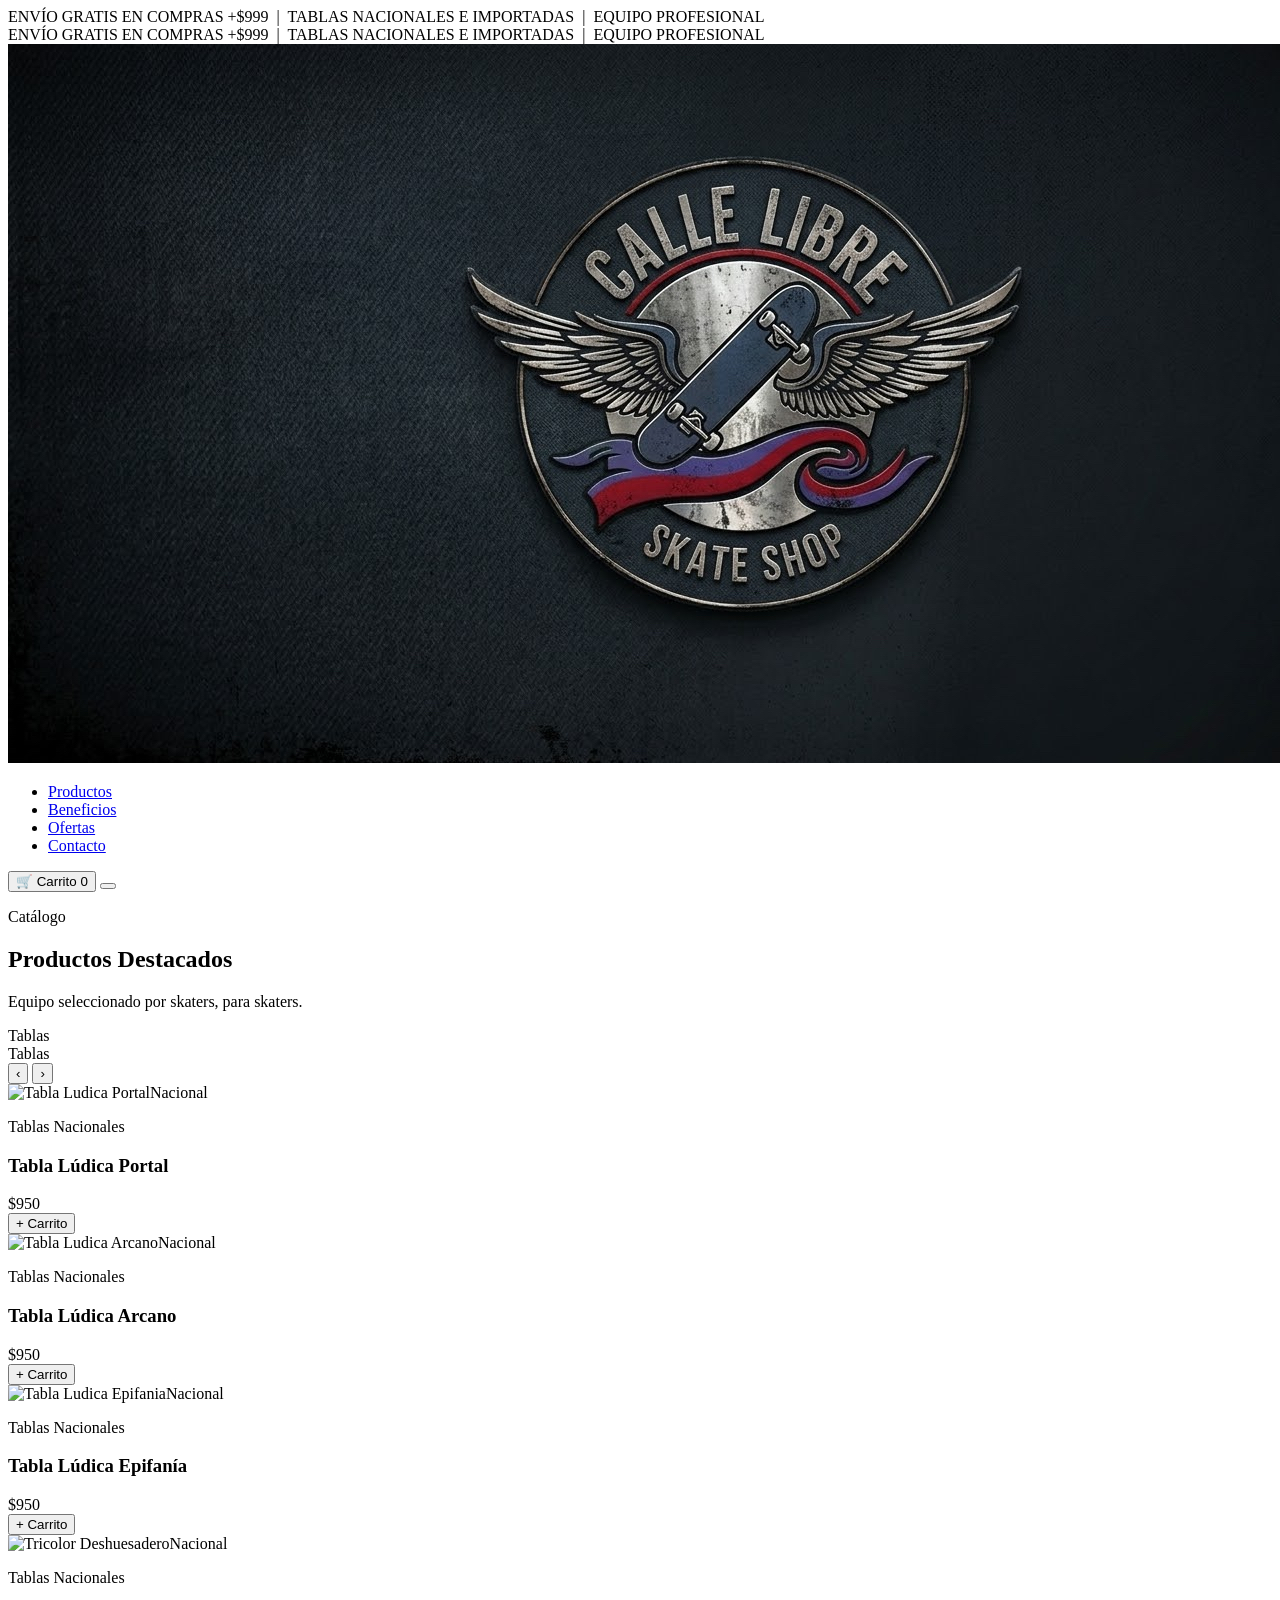
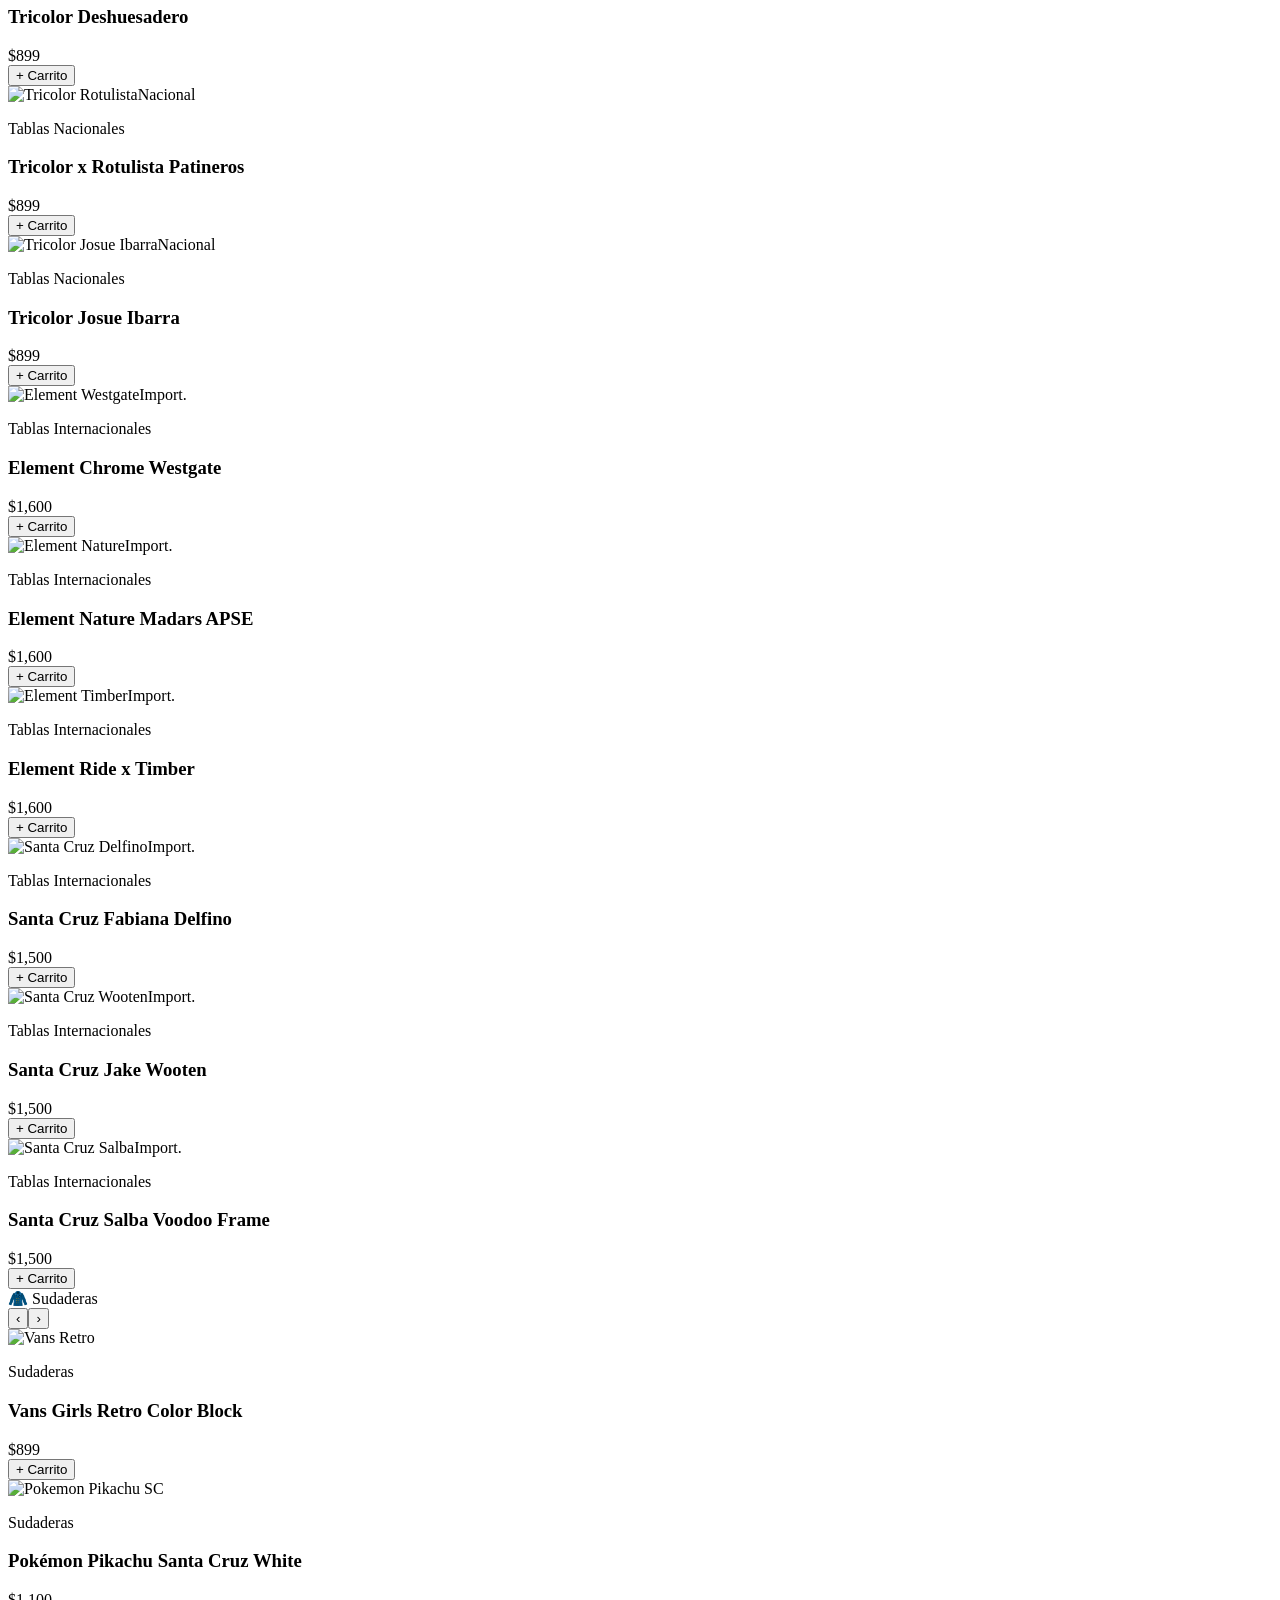
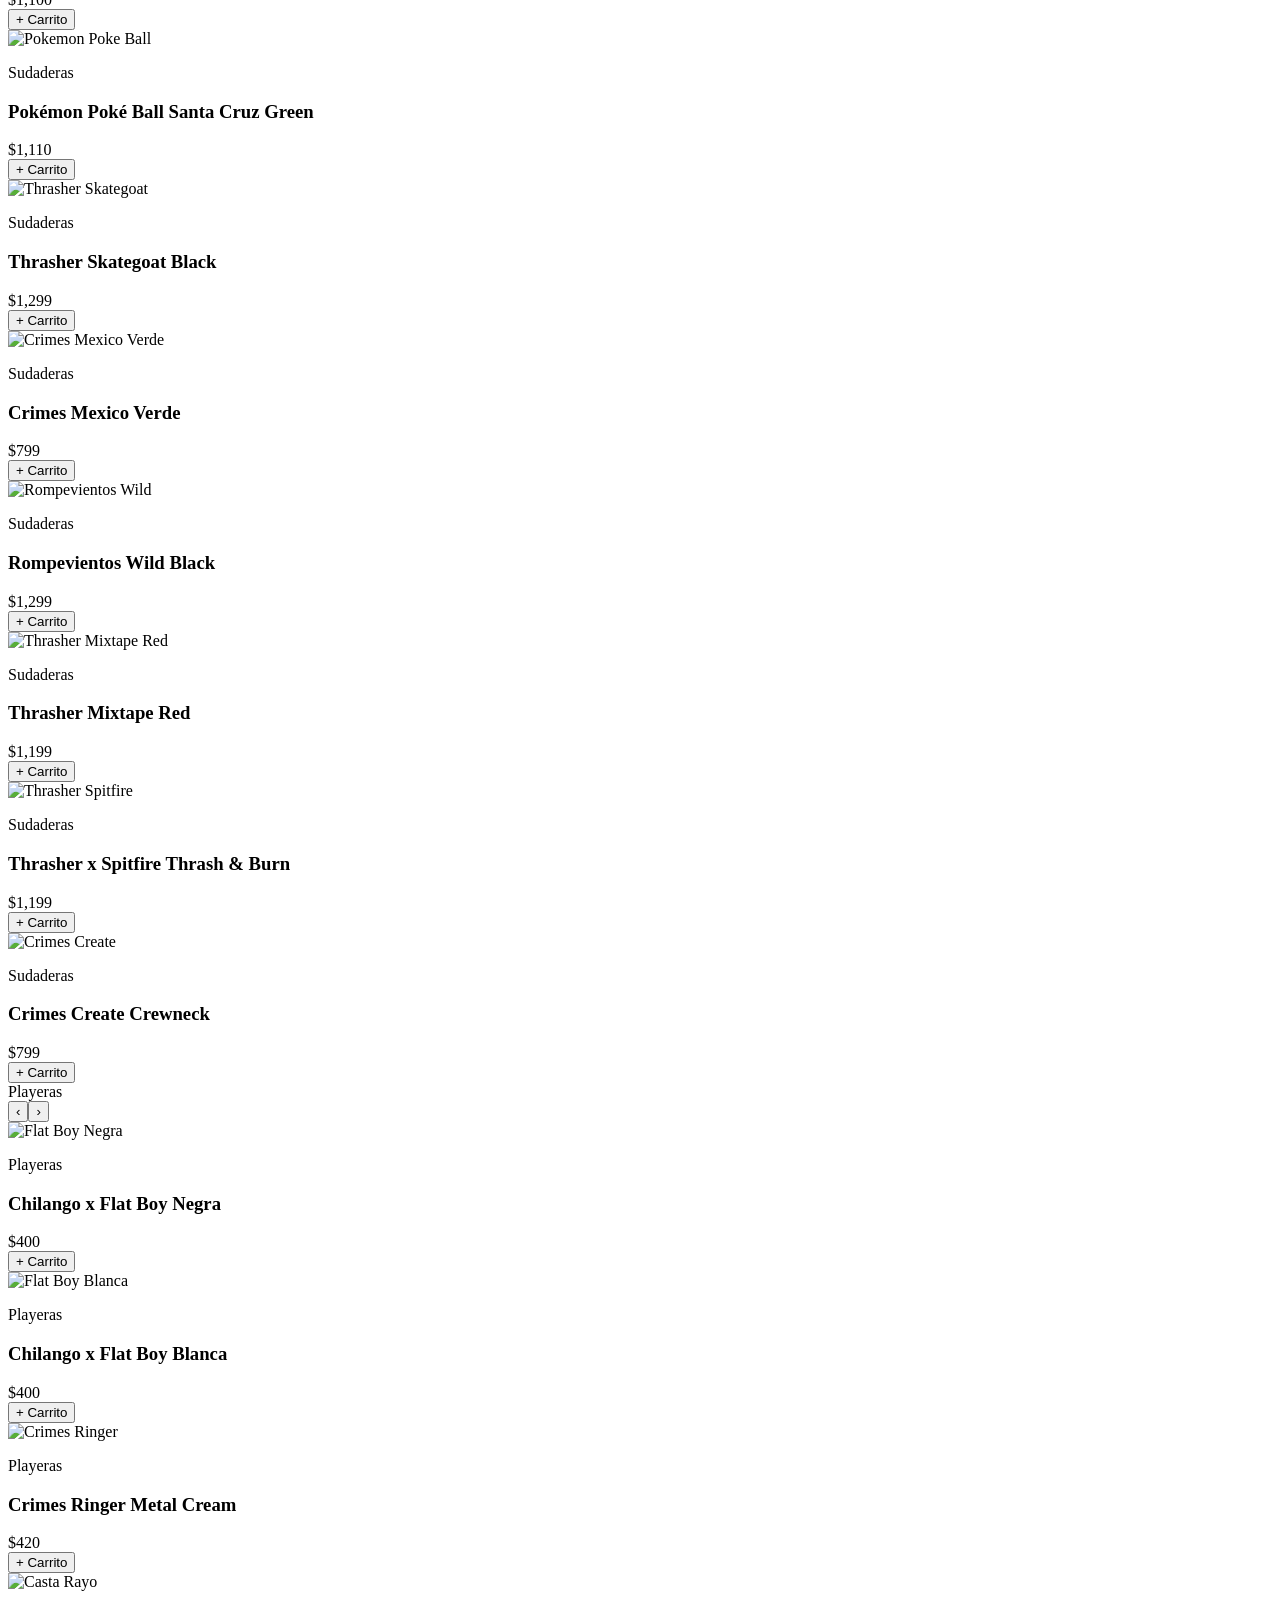
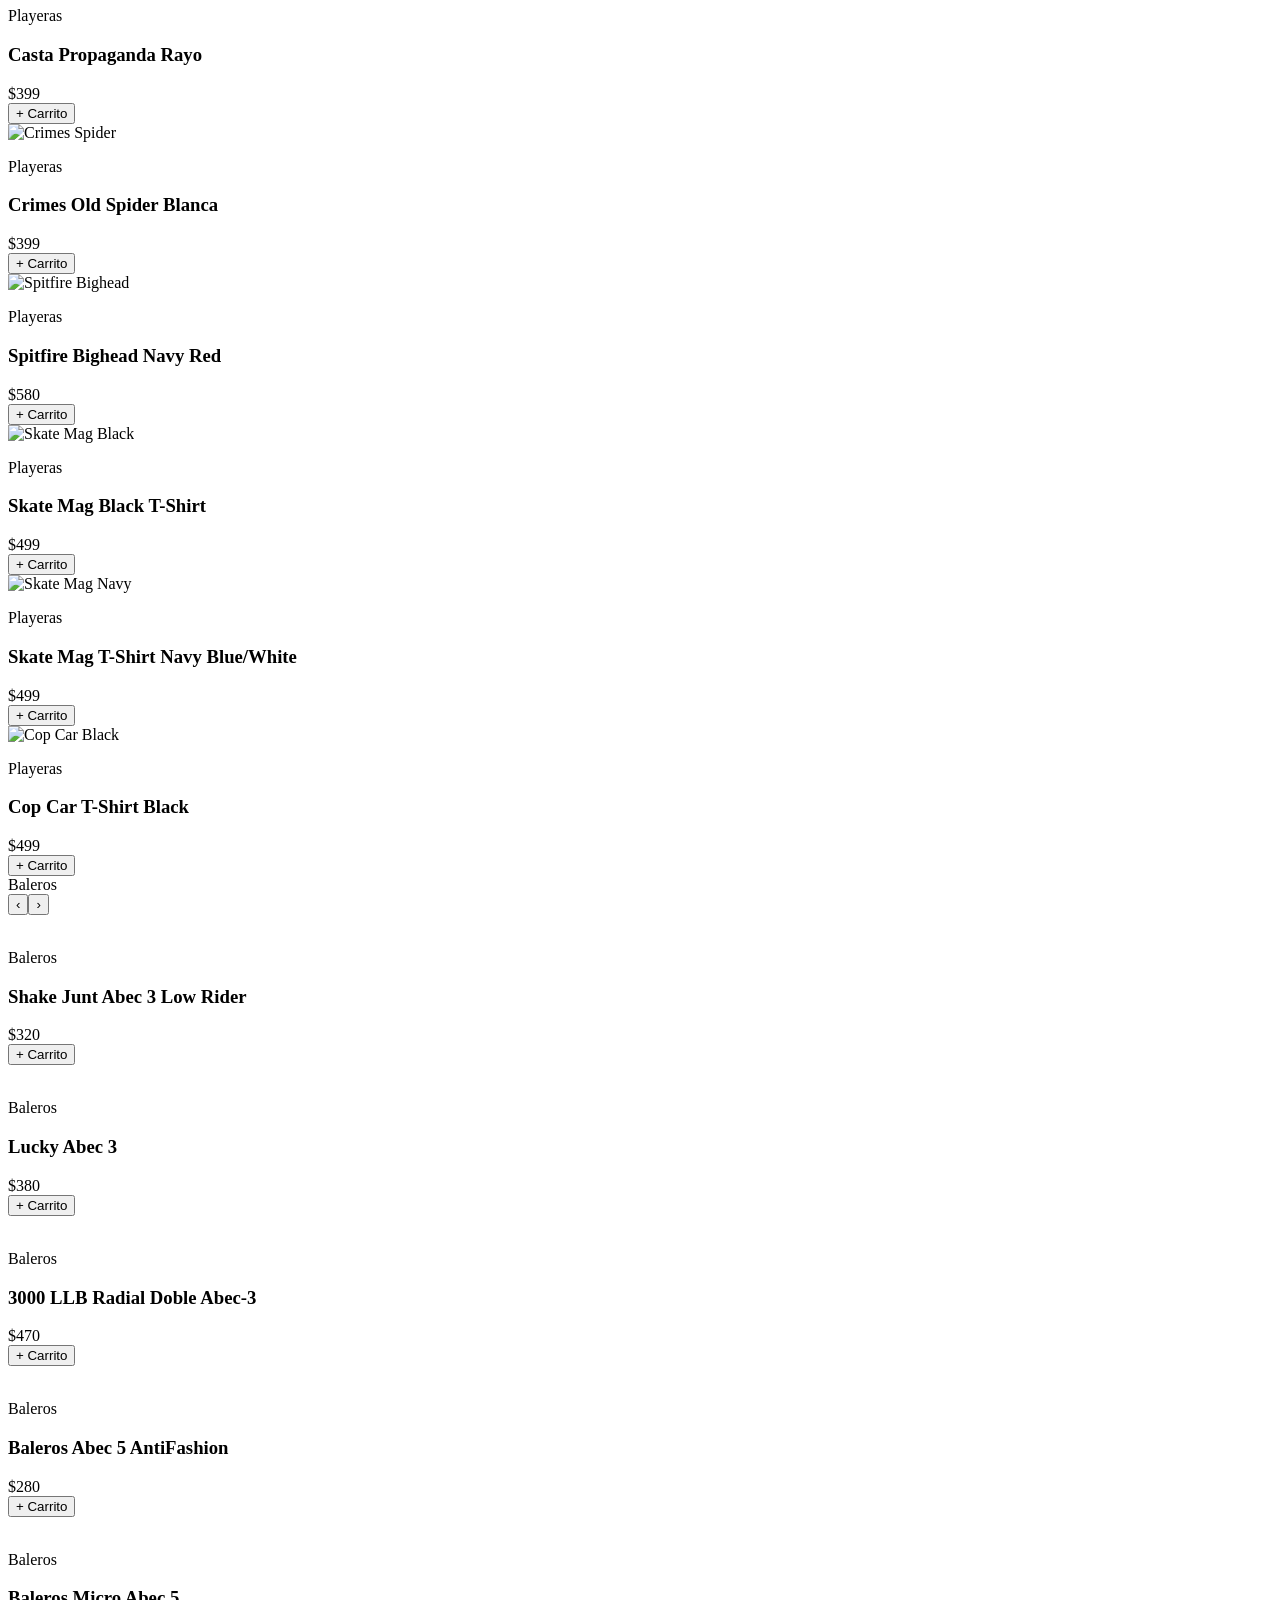
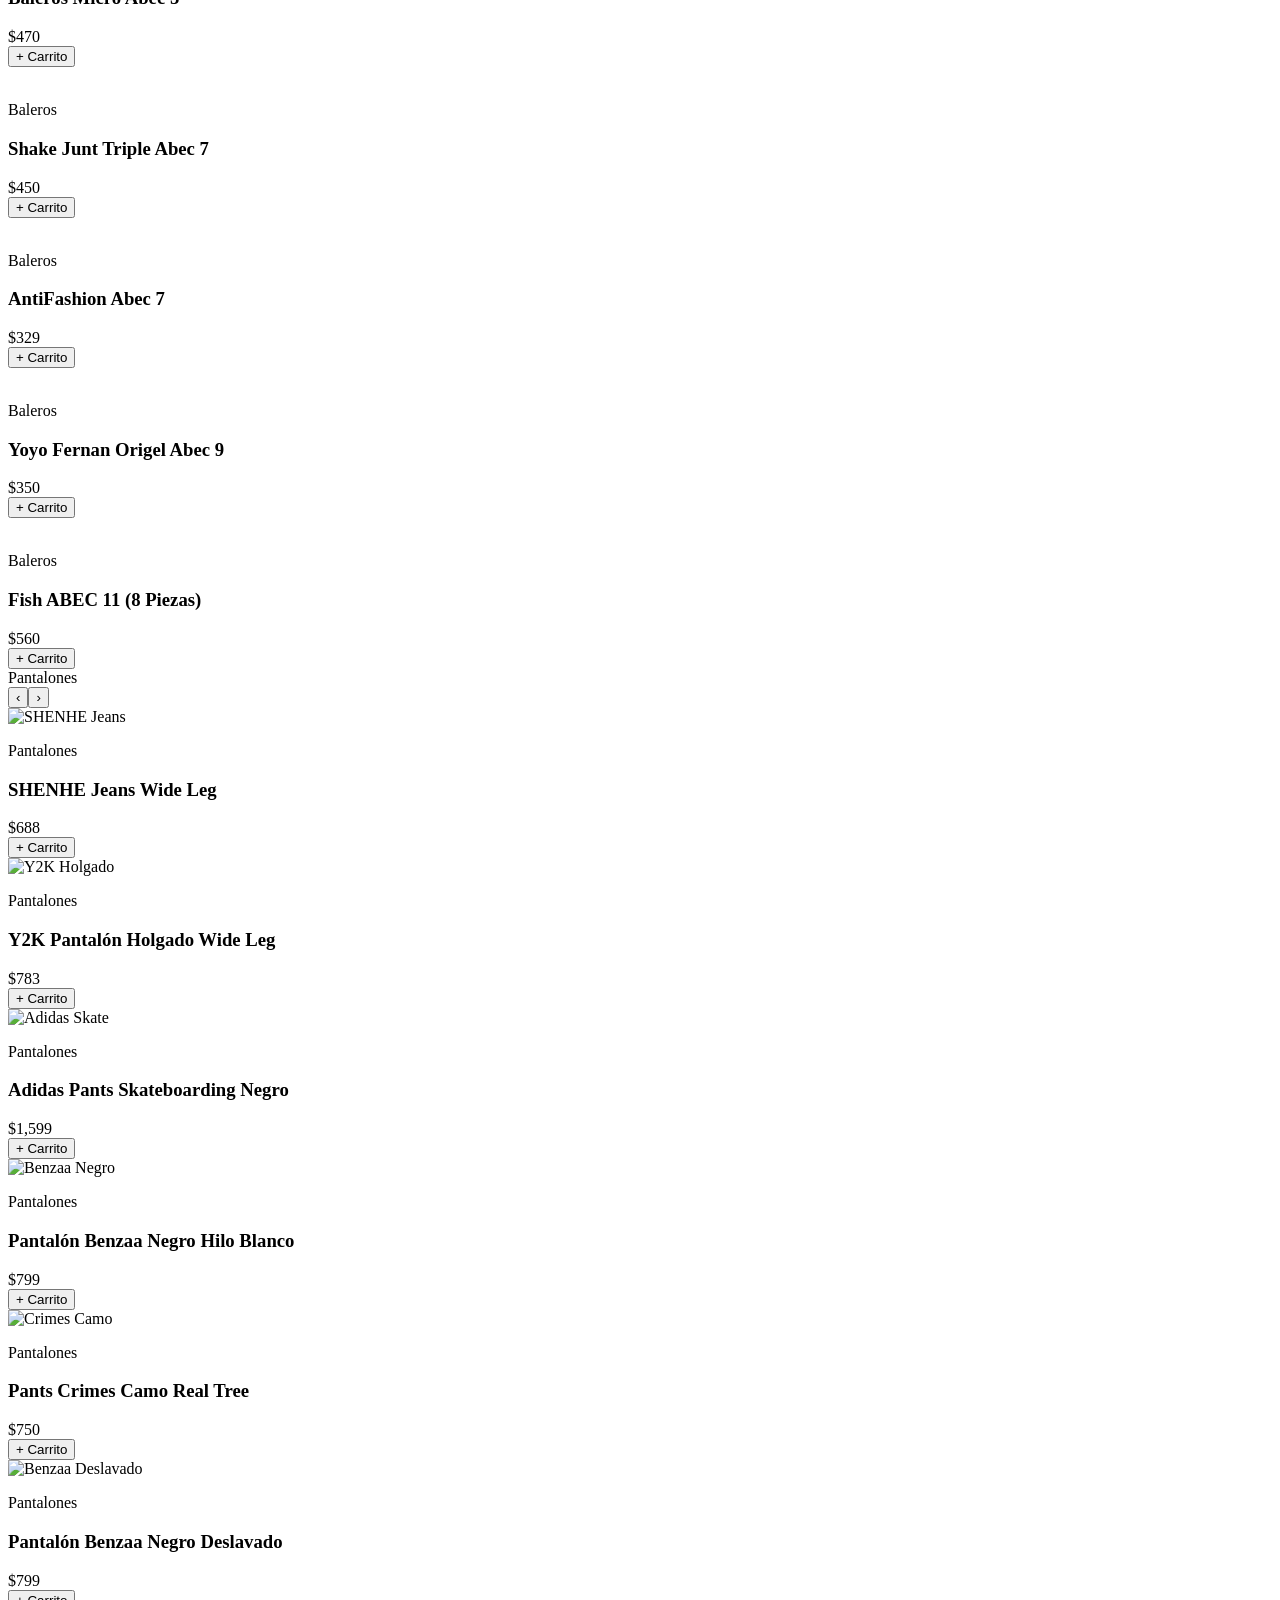
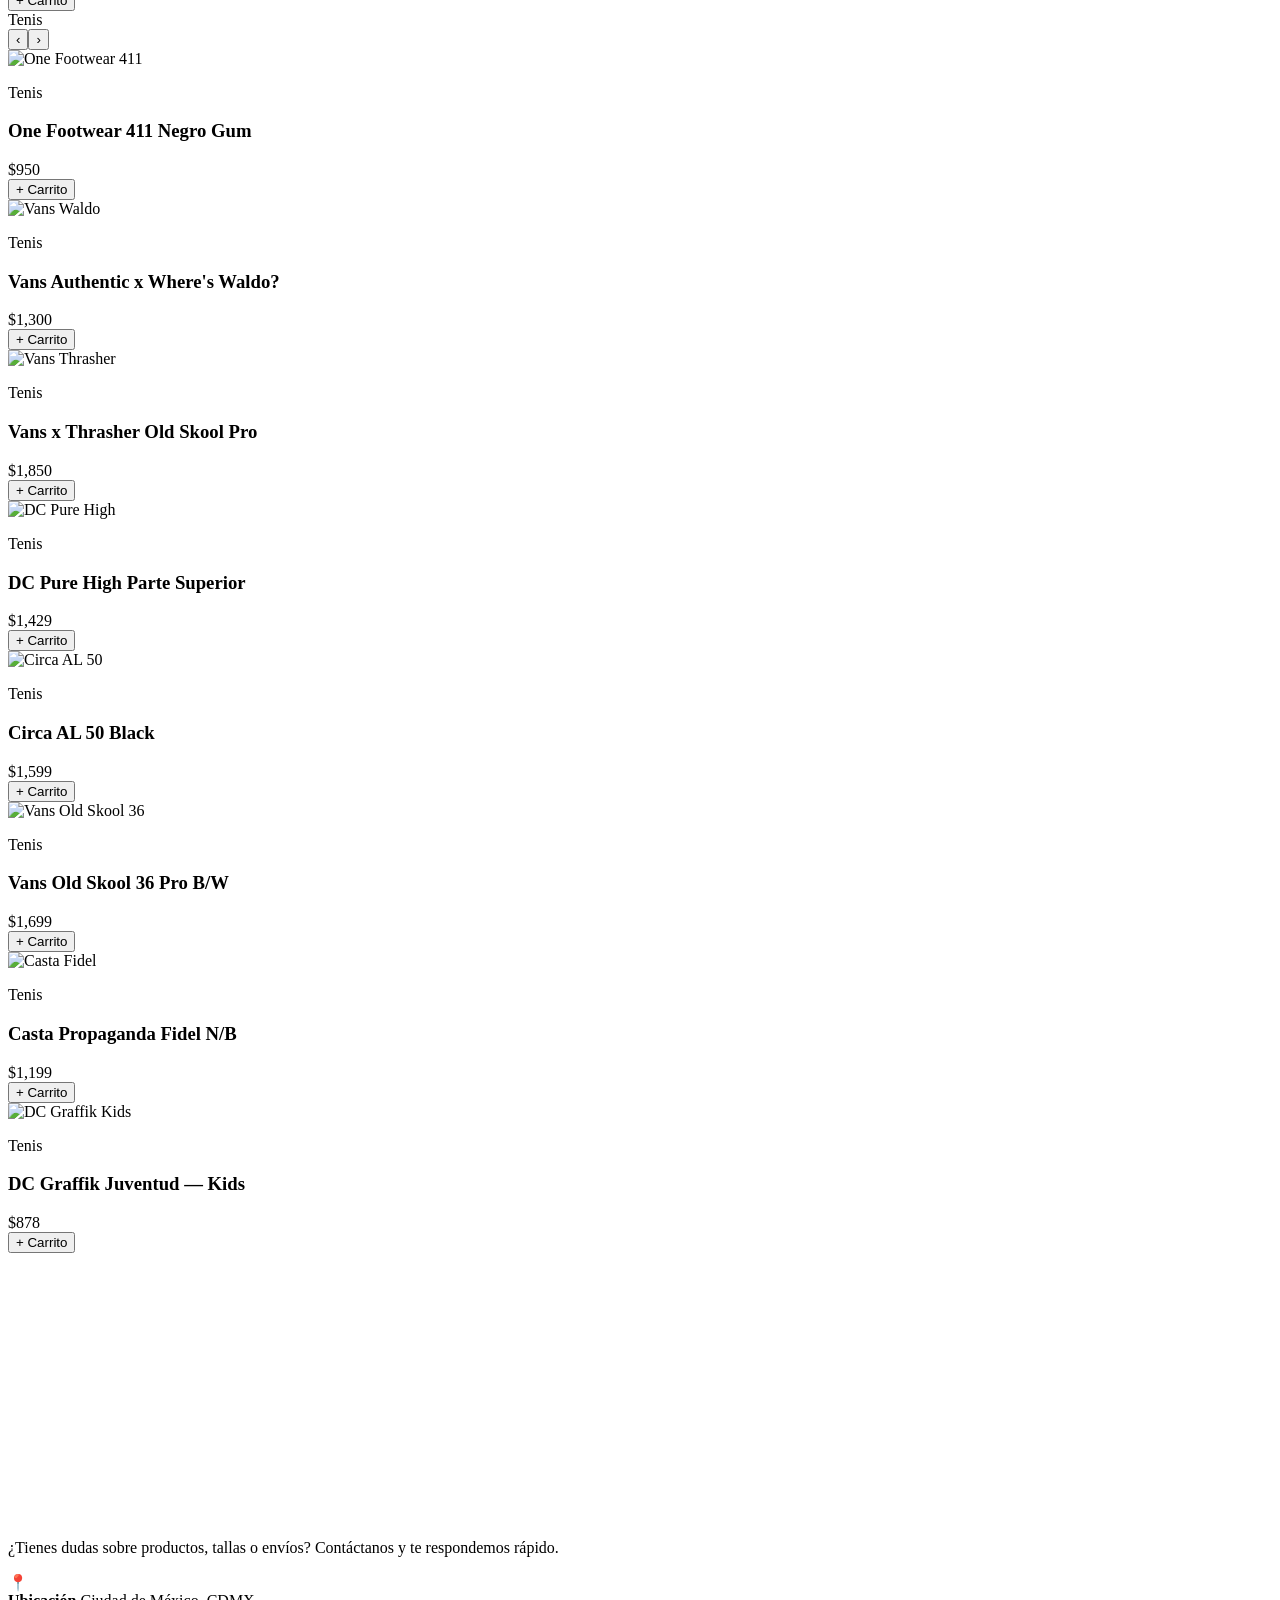
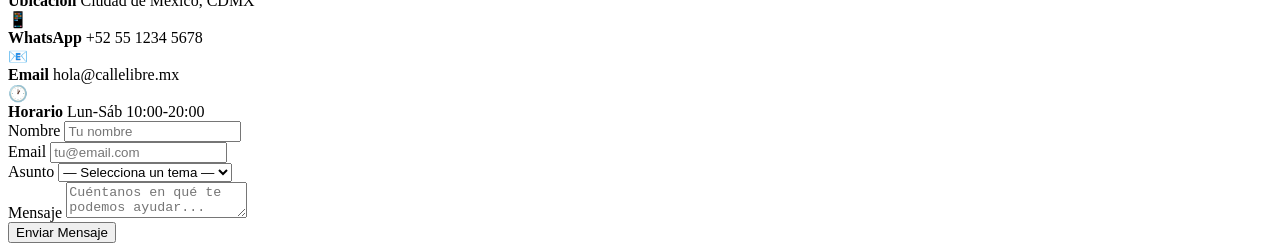
==== commit 1b98ed1c: "Merge remote-tracking branch 'origin/Desarrollo' into Desarrollo" ====
--- a/index.html
+++ b/index.html
@@ -9,17 +9,11 @@
   <link rel="stylesheet" href="styles.css"/>
 </head>
 <body>
- <section class="hero-carousel" id="inicio">
-
-<<<<<<< HEAD
-  <!-- SLIDE 1 -->
-<div class="hero-slide active" id="slide-0">
-  <div class="hero-slide-bg">
-    <img src="Imagenes/Banner-Ruedas.png" alt="Slide 1">
-=======
+
+   ENVÍO GRATIS EN COMPRAS +$999 &nbsp;|&nbsp; TABLAS NACIONALES E IMPORTADAS &nbsp;|&nbsp; EQUIPO PROFESIONAL
 <!-- ── BARRA DE ANUNCIO ── -->
 <div class="announce-bar">
-  🛹 ENVÍO GRATIS EN COMPRAS +$999 &nbsp;|&nbsp; TABLAS NACIONALES E IMPORTADAS &nbsp;|&nbsp; EQUIPO PROFESIONAL
+  ENVÍO GRATIS EN COMPRAS +$999 &nbsp;|&nbsp; TABLAS NACIONALES E IMPORTADAS &nbsp;|&nbsp; EQUIPO PROFESIONAL
 </div>
 <!-- ================================================================
      NAVBAR
@@ -46,90 +40,20 @@
     
         
     
->>>>>>> origin/Desarrollo
   </div>
-</div>
-
-  <!-- SLIDE 2 -->
-<div class="hero-slide" id="slide-1">
-  <div class="hero-slide-bg">
-    <img src="Imagenes/Banner_sudaderas_page.png" alt="Slide 2">
-  </div>
-</div>
- <!-- SLIDE 3 -->
-<div class="hero-slide" id="slide-1">
-  <div class="hero-slide-bg">
-    <img src="Imagenes/banner-protecciones.png" alt="Slide 2">
-  </div>
-</div>
- <!-- SLIDE 4 -->
-<div class="hero-slide" id="slide-1">
-  <div class="hero-slide-bg">
-    <img src="Imagenes/Banner-Ruedas.png" alt="Slide 2">
-  </div>
-</div>
- <!-- SLIDE 5 -->
-<div class="hero-slide" id="slide-1">
-  <div class="hero-slide-bg">
-    <img src="Imagenes/BannerBaleros.png" alt="Slide 2">
-  </div>
-</div>
- <!-- SLIDE 6 -->
-<div class="hero-slide" id="slide-1">
-  <div class="hero-slide-bg">
-    <img src="Imagenes/BannerLijas.png" alt="Slide 2">
-  </div>
-</div>
- <!-- SLIDE 7 -->
-<div class="hero-slide" id="slide-1">
-  <div class="hero-slide-bg">
-    <img src="Imagenes/BannerPantalones.png" alt="Slide 2">
-  </div>
-</div>
- <!-- SLIDE 8 -->
-<div class="hero-slide" id="slide-1">
-  <div class="hero-slide-bg">
-    <img src="Imagenes/BannerStickers.png" alt="Slide 2">
-  </div>
-</div>
- <!-- SLIDE 9 -->
-<div class="hero-slide" id="slide-1">
-  <div class="hero-slide-bg">
-    <img src="Imagenes/BannerTablas.jpg" alt="Slide 2">
-  </div>
-</div>
- <!-- SLIDE 10 -->
-<div class="hero-slide" id="slide-1">
-  <div class="hero-slide-bg">
-    <img src="Imagenes/BannerTenis.png" alt="Slide 2">
-  </div>
-</div>
- <!-- SLIDE 11 -->
-<div class="hero-slide" id="slide-1">
-  <div class="hero-slide-bg">
-    <img src="Imagenes/BannerTrucks.png" alt="Slide 2">
-  </div>
-</div>
-
-<<<<<<< HEAD
-  <!-- Controles del carrusel -->
-  <button class="carousel-btn carousel-prev" onclick="heroPrev()">&#8249;</button>
-  <button class="carousel-btn carousel-next" onclick="heroNext()">&#8250;</button>
-  <div class="carousel-dots">
-    <button class="carousel-dot active" onclick="heroGo(0)"></button>
-    <button class="carousel-dot"        onclick="heroGo(1)"></button>
-    <button class="carousel-dot"        onclick="heroGo(2)"></button>
-    <button class="carousel-dot"        onclick="heroGo(3)"></button>
-    <button class="carousel-dot"        onclick="heroGo(4)"></button>
-    <button class="carousel-dot"        onclick="heroGo(5)"></button>
-    <button class="carousel-dot"        onclick="heroGo(6)"></button>
-    <button class="carousel-dot"        onclick="heroGo(7)"></button>
-    <button class="carousel-dot"        onclick="heroGo(8)"></button>
-    <button class="carousel-dot"        onclick="heroGo(9)"></button>
-    <button class="carousel-dot"        onclick="heroGo(10)"></button>
-  </div>
-=======
-    <!-- Tabs de categoría -->
+</nav>
+<!-- ================================================================
+     PRODUCTOS — un carrusel por cada categoría
+================================================================ -->
+<section class="products-section" id="productos">
+  <div class="products-inner">
+    <div class="section-header reveal">
+      <p class="section-tag">Catálogo</p>
+      <h2 class="section-title">Productos Destacados</h2>
+      <p class="section-desc">Equipo seleccionado por skaters, para skaters.</p>
+    </div>
+        <div class="cat-panel-title">Tablas</div>
+    <!-- Tabs de categoría -!>
     <div class="cat-tabs">
       <button class="cat-tab active" data-tab="tablas"       onclick="switchTab('tablas')">Tablas</button>
       <button class="cat-tab"        data-tab="llantas"      onclick="switchTab('llantas')">Llantas</button>
@@ -187,26 +111,25 @@
       </div></div>
       <div class="prod-dots" id="dots-sudaderas"></div>
     </div>
->>>>>>> origin/Desarrollo
 </section>
-<!-- ===== BALEROS ===== -->
-    <div class="cat-panel" id="panel-baleros">
-      <div class="cat-panel-header"><div class="cat-panel-title">Baleros</div><div class="carousel-controls"><button class="cc-btn" onclick="slideCarousel('baleros',-1)">&#8249;</button><button class="cc-btn" onclick="slideCarousel('baleros',1)">&#8250;</button></div></div>
-      <div class="prod-carousel-wrap"><div class="prod-carousel" id="car-baleros">
-        <div class="product-card"><div class="product-img-wrap"><img src="https://chilangoskate.com/cdn/shop/files/15950.jpg?v=1744838817&width=960" alt="" loading="lazy"/></div><div class="product-info"><p class="product-cat-label">Baleros</p><h3 class="product-name">Shake Junt Abec 3 Low Rider</h3><div class="product-footer"><div class="product-price"><span class="currency">$</span>320</div><button class="btn-add" onclick="addToCart('Shake Junt Low Rider',320)">+ Carrito</button></div></div></div>
-        <div class="product-card"><div class="product-img-wrap"><img src="https://pbskateshop.com/wp-content/uploads/2023/05/81lovfEuscL._AC_SL1445_.jpg.jpg" alt="" loading="lazy"/></div><div class="product-info"><p class="product-cat-label">Baleros</p><h3 class="product-name">Lucky Abec 3</h3><div class="product-footer"><div class="product-price"><span class="currency">$</span>380</div><button class="btn-add" onclick="addToCart('Lucky Abec 3',380)">+ Carrito</button></div></div></div>
-        <div class="product-card"><div class="product-img-wrap"><img src="https://www.evodistribution.mx/web/image/product.product/63212/image_1024/%5BEB-BB%203000%20LLB-bx%5D%203000%20LLB%20Balero%20radial%20doble%20hilera%2C%C2%A0ABEC-3%C2%A0%28holgura%20C3%29%C2%A010%20mm%20x%2026%20mm%20x%2012%20mm?unique=093c754" alt="" loading="lazy"/></div><div class="product-info"><p class="product-cat-label">Baleros</p><h3 class="product-name">3000 LLB Radial Doble Abec-3</h3><div class="product-footer"><div class="product-price"><span class="currency">$</span>470</div><button class="btn-add" onclick="addToCart('3000 LLB Abec-3',470)">+ Carrito</button></div></div></div>
-        <div class="product-card"><div class="product-img-wrap"><img src="https://antifashion.com.mx/cdn/shop/products/IMG_1862.jpg?v=1580407897&width=1200" alt="" loading="lazy"/></div><div class="product-info"><p class="product-cat-label">Baleros</p><h3 class="product-name">Baleros Abec 5 AntiFashion</h3><div class="product-footer"><div class="product-price"><span class="currency">$</span>280</div><button class="btn-add" onclick="addToCart('AntiFashion Abec 5',280)">+ Carrito</button></div></div></div>
-        <div class="product-card"><div class="product-img-wrap"><img src="https://beyondproshop.com/cdn/shop/files/ABEC5-2.jpg?v=1719857210&width=1800" alt="" loading="lazy"/></div><div class="product-info"><p class="product-cat-label">Baleros</p><h3 class="product-name">Baleros Micro Abec 5</h3><div class="product-footer"><div class="product-price"><span class="currency">$</span>470</div><button class="btn-add" onclick="addToCart('Micro Abec 5',470)">+ Carrito</button></div></div></div>
-        <div class="product-card"><div class="product-img-wrap"><img src="https://chilangoskate.com/cdn/shop/files/2478_556e0daf-4f64-4641-bc32-21e96b3a9aad.jpg?v=1745952629&width=960" alt="" loading="lazy"/></div><div class="product-info"><p class="product-cat-label">Baleros</p><h3 class="product-name">Shake Junt Triple Abec 7</h3><div class="product-footer"><div class="product-price"><span class="currency">$</span>450</div><button class="btn-add" onclick="addToCart('Shake Junt Abec 7',450)">+ Carrito</button></div></div></div>
-        <div class="product-card"><div class="product-img-wrap"><img src="https://antifashion.com.mx/cdn/shop/products/IMG_1857_2c4da51e-4beb-4dff-a1ad-5449aa4b8d80.jpg?v=1580408113&width=1200" alt="" loading="lazy"/></div><div class="product-info"><p class="product-cat-label">Baleros</p><h3 class="product-name">AntiFashion Abec 7</h3><div class="product-footer"><div class="product-price"><span class="currency">$</span>329</div><button class="btn-add" onclick="addToCart('AntiFashion Abec 7',329)">+ Carrito</button></div></div></div>
-        <div class="product-card"><div class="product-img-wrap"><img src="https://chilangoskate.com/cdn/shop/files/Tortu.jpg?v=1754171167&width=960" alt="" loading="lazy"/></div><div class="product-info"><p class="product-cat-label">Baleros</p><h3 class="product-name">Yoyo Fernan Origel Abec 9</h3><div class="product-footer"><div class="product-price"><span class="currency">$</span>350</div><button class="btn-add" onclick="addToCart('Yoyo Fernan Abec 9',350)">+ Carrito</button></div></div></div>
-        <div class="product-card"><div class="product-img-wrap"><img src="https://centroroller.mx/19347-large_default/baleros-fish-abec-11-8-piezas.jpg" alt="" loading="lazy"/></div><div class="product-info"><p class="product-cat-label">Baleros</p><h3 class="product-name">Fish ABEC 11 (8 Piezas)</h3><div class="product-footer"><div class="product-price"><span class="currency">$</span>560</div><button class="btn-add" onclick="addToCart('Fish ABEC 11',560)">+ Carrito</button></div></div></div>
-      </div></div>
-      <div class="prod-dots" id="dots-baleros"></div>
-    </div>
-
-
+
+
+    <!-- ===== PLAYERAS ===== -->
+    <div class="cat-panel" id="panel-playeras">
+      <div class="cat-panel-header"><div class="cat-panel-title"> Playeras</div><div class="carousel-controls"><button class="cc-btn" onclick="slideCarousel('playeras',-1)">&#8249;</button><button class="cc-btn" onclick="slideCarousel('playeras',1)">&#8250;</button></div></div>
+      <div class="prod-carousel-wrap"><div class="prod-carousel" id="car-playeras">
+        <div class="product-card"><div class="product-img-wrap"><img src="https://chilangoskate.com/cdn/shop/files/PlayeraFlatboynegra.jpg?v=1765566348&width=960" alt="Flat Boy Negra" loading="lazy"/></div><div class="product-info"><p class="product-cat-label">Playeras</p><h3 class="product-name">Chilango x Flat Boy Negra</h3><div class="product-footer"><div class="product-price"><span class="currency">$</span>400</div><button class="btn-add" onclick="addToCart('Flat Boy Negra',400)">+ Carrito</button></div></div></div>
+        <div class="product-card"><div class="product-img-wrap"><img src="https://chilangoskate.com/cdn/shop/files/PlayeraFlatMultitudBlanca.jpg?v=1765566917&width=960" alt="Flat Boy Blanca" loading="lazy"/></div><div class="product-info"><p class="product-cat-label">Playeras</p><h3 class="product-name">Chilango x Flat Boy Blanca</h3><div class="product-footer"><div class="product-price"><span class="currency">$</span>400</div><button class="btn-add" onclick="addToCart('Flat Boy Blanca',400)">+ Carrito</button></div></div></div>
+        <div class="product-card"><div class="product-img-wrap"><img src="https://chilangoskate.com/cdn/shop/files/photo-output20.jpg?v=1771375231&width=1800" alt="Crimes Ringer" loading="lazy"/></div><div class="product-info"><p class="product-cat-label">Playeras</p><h3 class="product-name">Crimes Ringer Metal Cream</h3><div class="product-footer"><div class="product-price"><span class="currency">$</span>420</div><button class="btn-add" onclick="addToCart('Crimes Ringer Metal',420)">+ Carrito</button></div></div></div>
+        <div class="product-card"><div class="product-img-wrap"><img src="https://chilangoskate.com/cdn/shop/files/32413_852153a3-2425-4ed3-9c6d-9a257157c9a6.jpg?v=1753304603&width=600" alt="Casta Rayo" loading="lazy"/></div><div class="product-info"><p class="product-cat-label">Playeras</p><h3 class="product-name">Casta Propaganda Rayo</h3><div class="product-footer"><div class="product-price"><span class="currency">$</span>399</div><button class="btn-add" onclick="addToCart('Casta Propaganda Rayo',399)">+ Carrito</button></div></div></div>
+        <div class="product-card"><div class="product-img-wrap"><img src="https://chilangoskate.com/cdn/shop/files/3565_c436e89b-2e97-463b-85a7-2653bcba4cf4.jpg?v=1745953705&width=960" alt="Crimes Spider" loading="lazy"/></div><div class="product-info"><p class="product-cat-label">Playeras</p><h3 class="product-name">Crimes Old Spider Blanca</h3><div class="product-footer"><div class="product-price"><span class="currency">$</span>399</div><button class="btn-add" onclick="addToCart('Crimes Old Spider',399)">+ Carrito</button></div></div></div>
+        <div class="product-card"><div class="product-img-wrap"><img src="https://chilangoskate.com/cdn/shop/files/1_068d0a39-8fe3-4316-85f5-66439595a519.jpg?v=1773359773&width=960" alt="Spitfire Bighead" loading="lazy"/></div><div class="product-info"><p class="product-cat-label">Playeras</p><h3 class="product-name">Spitfire Bighead Navy Red</h3><div class="product-footer"><div class="product-price"><span class="currency">$</span>580</div><button class="btn-add" onclick="addToCart('Spitfire Bighead',580)">+ Carrito</button></div></div></div>
+        <div class="product-card"><div class="product-img-wrap"><img src="https://fishbone.com.mx/cdn/shop/files/SKATEMAG-BLACK-SHIRT-1.webp?v=1688251086&width=1600" alt="Skate Mag Black" loading="lazy"/></div><div class="product-info"><p class="product-cat-label">Playeras</p><h3 class="product-name">Skate Mag Black T-Shirt</h3><div class="product-footer"><div class="product-price"><span class="currency">$</span>499</div><button class="btn-add" onclick="addToCart('Skate Mag Black',499)">+ Carrito</button></div></div></div>
+        <div class="product-card"><div class="product-img-wrap"><img src="https://fishbone.com.mx/cdn/shop/files/SKATEMAG-NAVY-T-SHIRT-1.webp?v=1721710581&width=1600" alt="Skate Mag Navy" loading="lazy"/></div><div class="product-info"><p class="product-cat-label">Playeras</p><h3 class="product-name">Skate Mag T-Shirt Navy Blue/White</h3><div class="product-footer"><div class="product-price"><span class="currency">$</span>499</div><button class="btn-add" onclick="addToCart('Skate Mag Navy',499)">+ Carrito</button></div></div></div>
+        <div class="product-card"><div class="product-img-wrap"><img src="https://fishbone.com.mx/cdn/shop/files/showimage_f1877313-1200-4534-bf44-0324ce43721d.webp?v=1721711599&width=1600" alt="Cop Car Black" loading="lazy"/></div><div class="product-info"><p class="product-cat-label">Playeras</p><h3 class="product-name">Cop Car T-Shirt Black</h3><div class="product-footer"><div class="product-price"><span class="currency">$</span>499</div><button class="btn-add" onclick="addToCart('Cop Car Black',499)">+ Carrito</button></div></div></div>
+      </div></div>
+      <div class="prod-dots" id="dots-playeras"></div>
+    
 <!-- ===== BALEROS ===== -->
     <div class="cat-panel" id="panel-baleros">
       <div class="cat-panel-header"><div class="cat-panel-title">Baleros</div><div class="carousel-controls"><button class="cc-btn" onclick="slideCarousel('baleros',-1)">&#8249;</button><button class="cc-btn" onclick="slideCarousel('baleros',1)">&#8250;</button></div></div>
@@ -257,5 +180,99 @@
       </div></div>
       <div class="prod-dots" id="dots-tenis"></div>
     </div>
+    
+     <!-- ================================================================
+        CONTACTO
+    ================================================================ -->
+    <section class="contact" id="contacto">
+        <div class="contact-inner">
+
+            <!-- Columna izquierda: título + datos de contacto -->
+            <div>
+                <div style="margin-bottom:32px;">
+                    <p class="section-tag" style="justify-content:flex-start;color:#fff;">ESCRÍBENOS</p>
+                    <h2 class="section-title" style="color:#fff;font-size:clamp(3rem,7vw,6rem);letter-spacing:2px;">CONTACTO</h2>
+                </div>
+
+                <p class="contact-intro">
+                    ¿Tienes dudas sobre productos, tallas o envíos? Contáctanos y te respondemos rápido.
+                </p>
+                <div class="contact-detail">
+                    <div class="icon">📍</div>
+                    <div class="txt">
+                        <strong>Ubicación</strong>
+                        <span>Ciudad de México, CDMX</span>
+                    </div>
+                </div>
+                <div class="contact-detail">
+                    <div class="icon">📱</div>
+                    <div class="txt">
+                        <strong>WhatsApp</strong>
+                        <span>+52 55 1234 5678</span>
+                    </div>
+                </div>
+
+                <div class="contact-detail">
+                    <div class="icon">📧</div>
+                    <div class="txt">
+                        <strong>Email</strong>
+                        <span>hola@callelibre.mx</span>
+                    </div>
+                </div>
+
+                <div class="contact-detail">
+                    <div class="icon">🕐</div>
+                    <div class="txt">
+                        <strong>Horario</strong>
+                        <span>Lun-Sáb 10:00-20:00</span>
+                    </div>
+                </div>
+            </div>
+            <!-- Columna derecha: formulario -->
+            <div class="contact-form reveal">
+                <div class="form-row">
+                    <div class="form-group">
+                        <label for="nombre">Nombre</label>
+                        <input type="text" id="nombre" name="nombre" placeholder="Tu nombre"/>
+                    </div>
+                    <div class="form-group">
+                        <label for="email">Email</label>
+                        <input type="email" id="email" name="email" placeholder="tu@email.com"/>
+                    </div>
+                </div>
+
+                <div class="form-group">
+                    <label for="asunto">Asunto</label>
+                    <select id="asunto" name="asunto">
+                        <option value="">— Selecciona un tema —</option>
+                        <option value="pedido">Consulta de pedido</option>
+                        <option value="productos">Información de productos</option>
+                        <option value="envio">Información de envío</option>
+                        <option value="cambio">Cambio / devolución</option>
+                        <option value="setup">Armar un setup</option>
+                        <option value="otro">Otro</option>
+                    </select>
+                </div>
+
+                <div class="form-group">
+                    <label for="mensaje">Mensaje</label>
+                    <textarea id="mensaje" name="mensaje"
+                        placeholder="Cuéntanos en qué te podemos ayudar..."></textarea>
+                </div>
+
+                <button class="btn-send" id="send-btn" onclick="sendForm(event)">
+                    Enviar Mensaje
+                </button>
+
+                <div id="form-success" style="display:none;">
+                    Mensaje enviado. ¡Te contactamos pronto!
+                </div>
+
+            </div>
+
+        </div>
+    </section>
+    <script src="https://cdn.jsdelivr.net/npm/bootstrap@5.3.8/dist/js/bootstrap.bundle.min.js" integrity="sha384-FKyoEForCGlyvwx9Hj09JcYn3nv7wiPVlz7YYwJrWVcXK/BmnVDxM+D2scQbITxI" crossorigin="anonymous"></script>
+    <script src="script.js"></script>
 </body>
 </html>
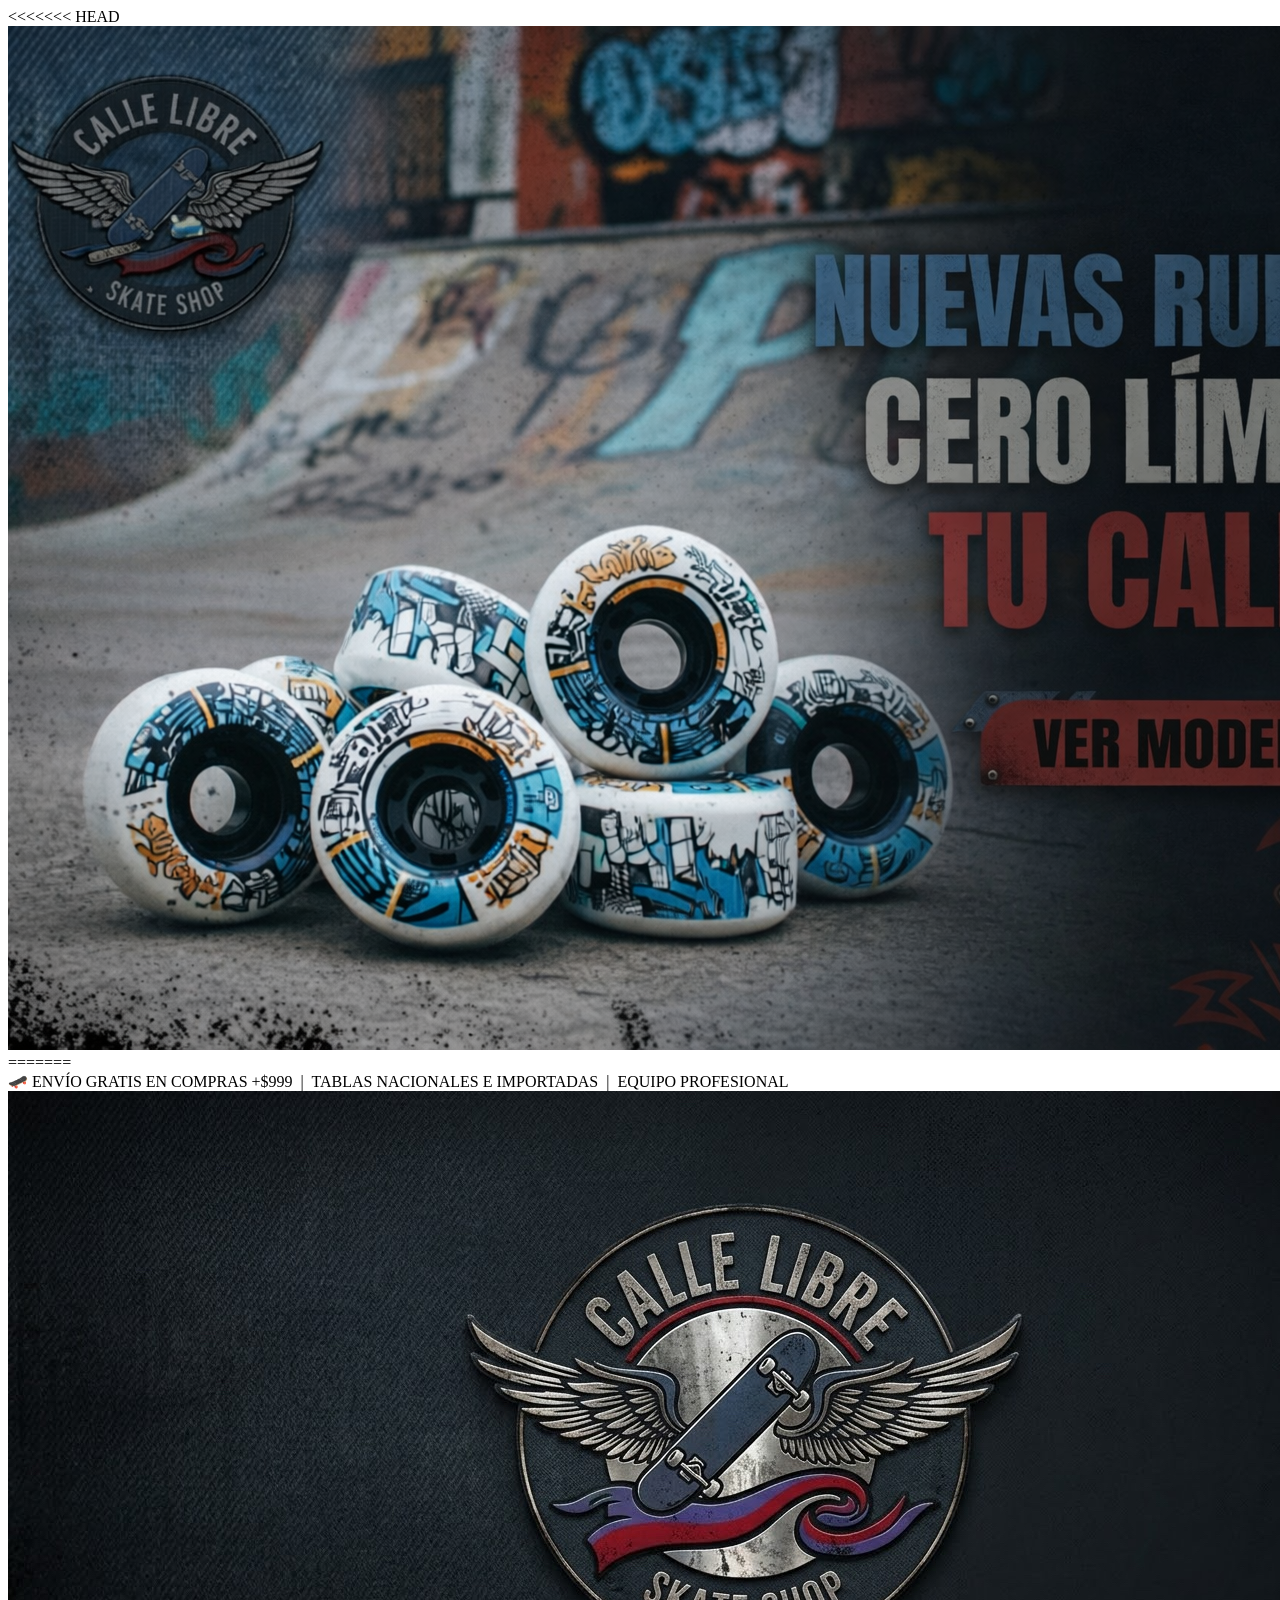
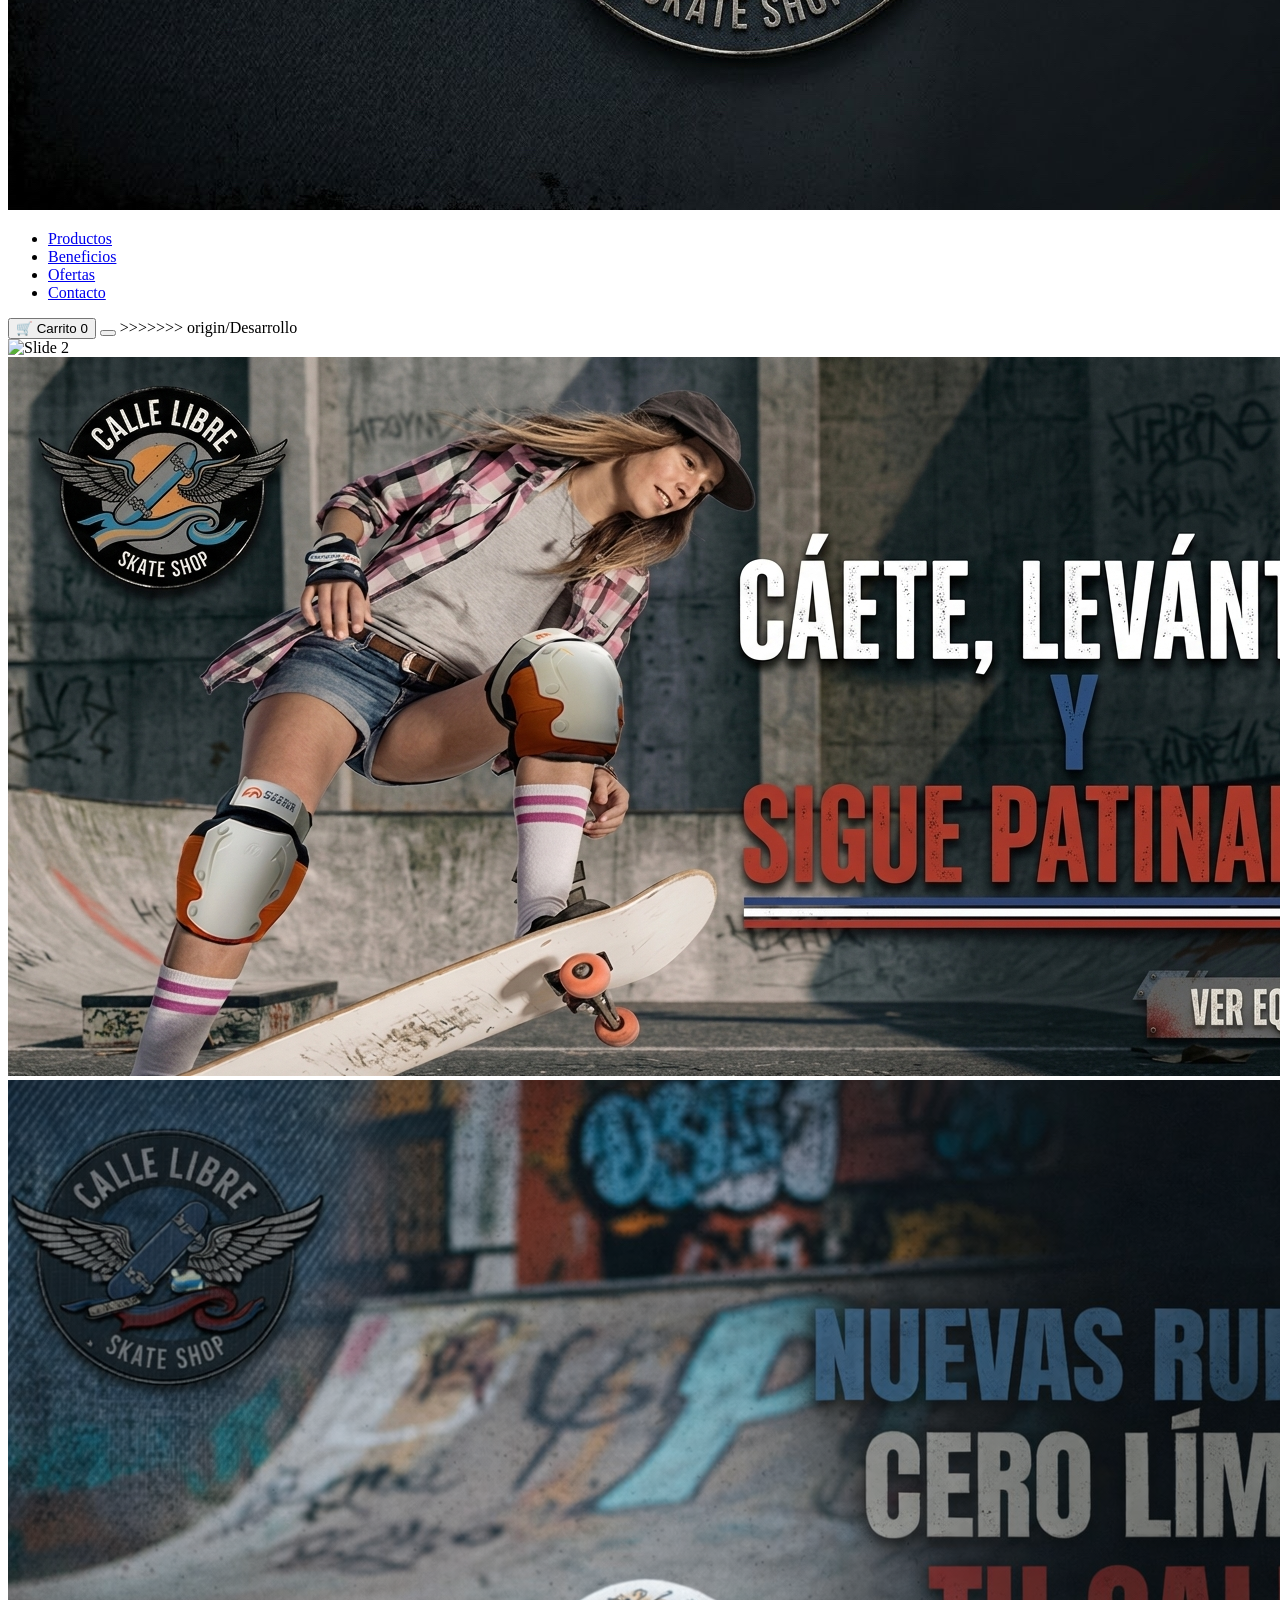
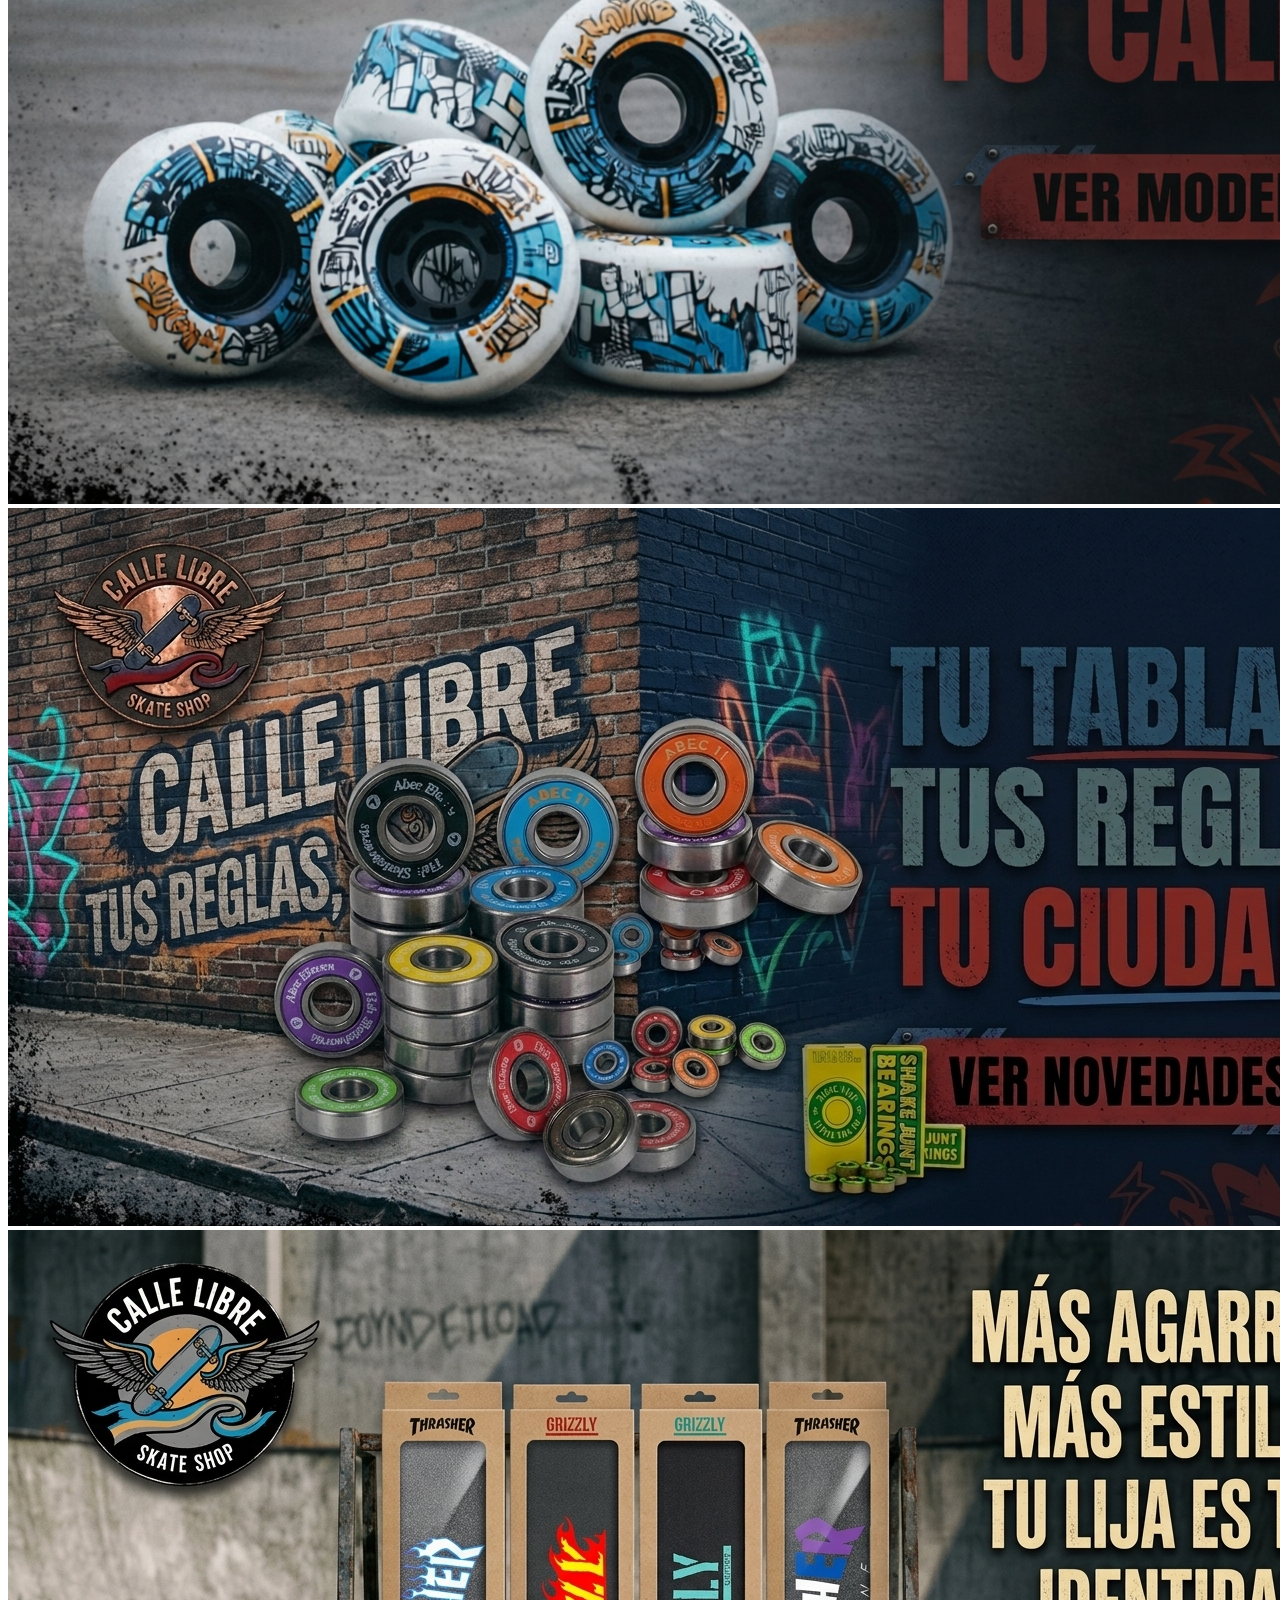
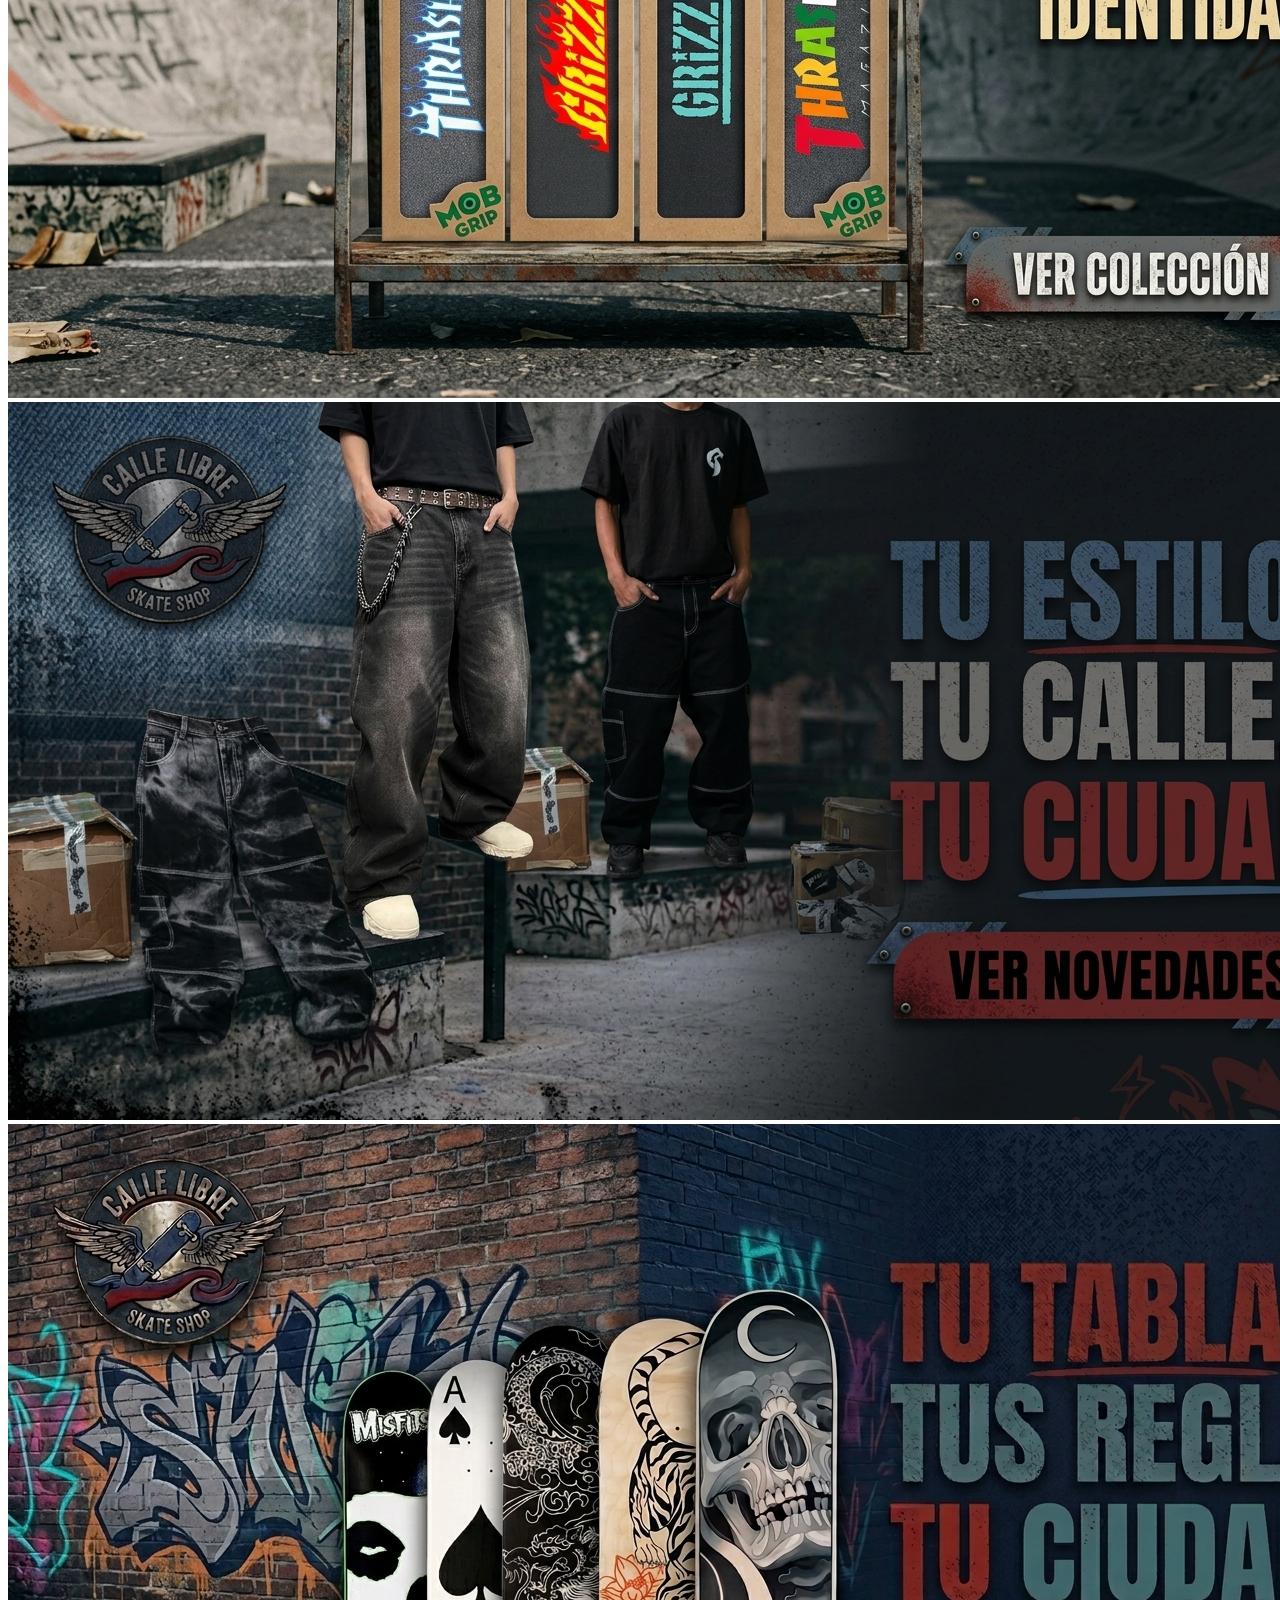
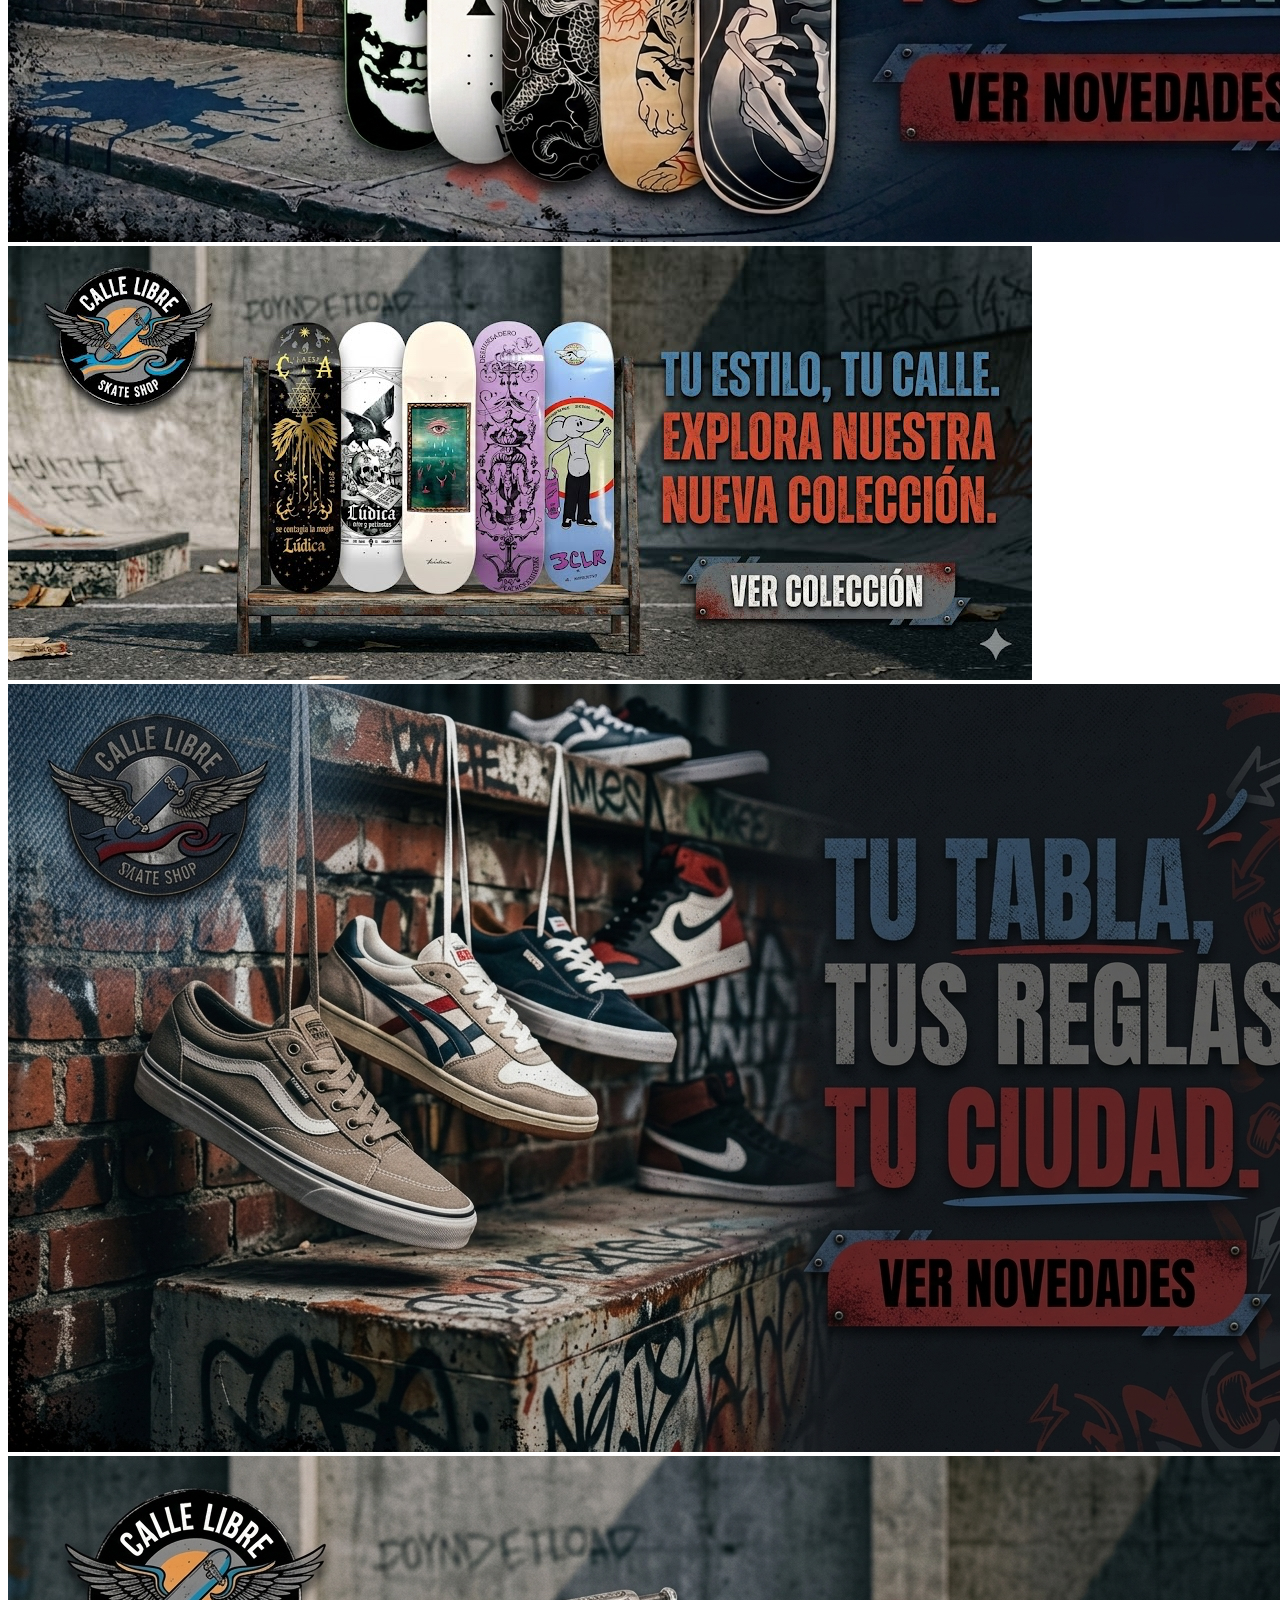
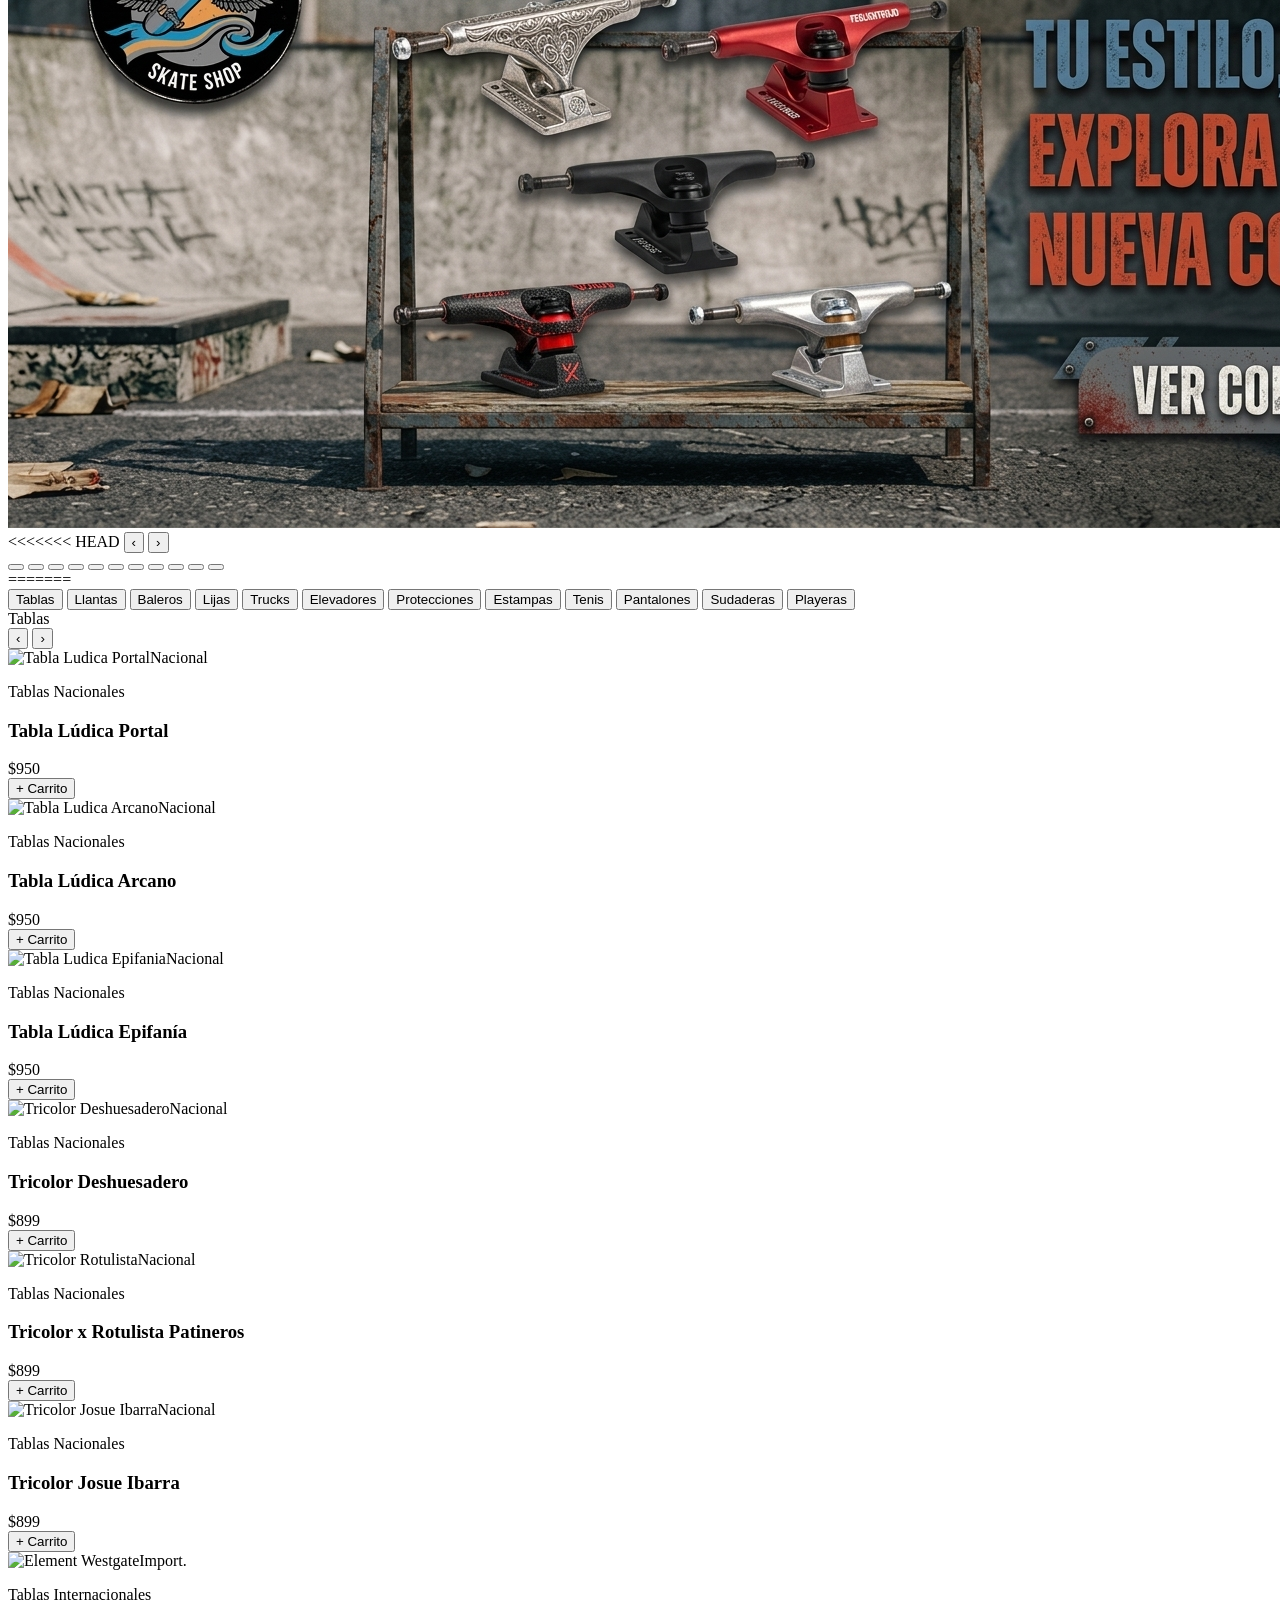
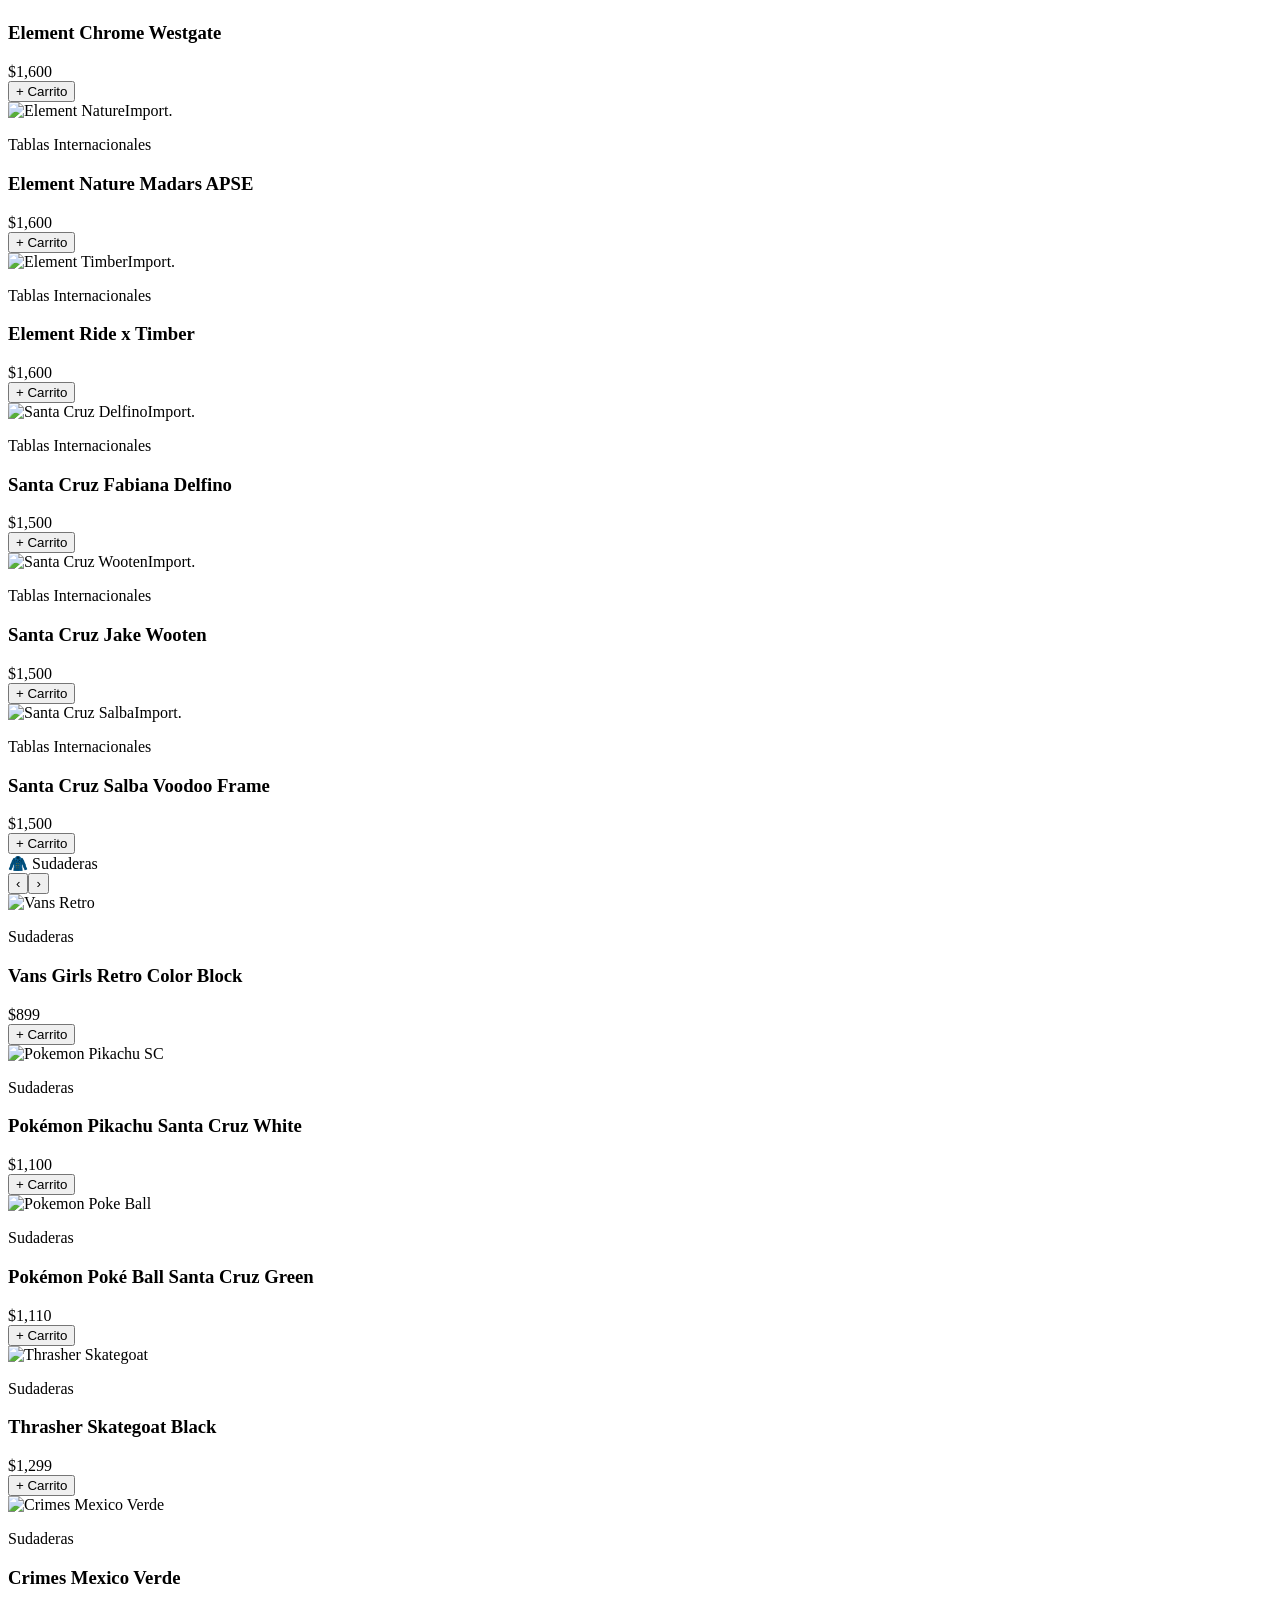
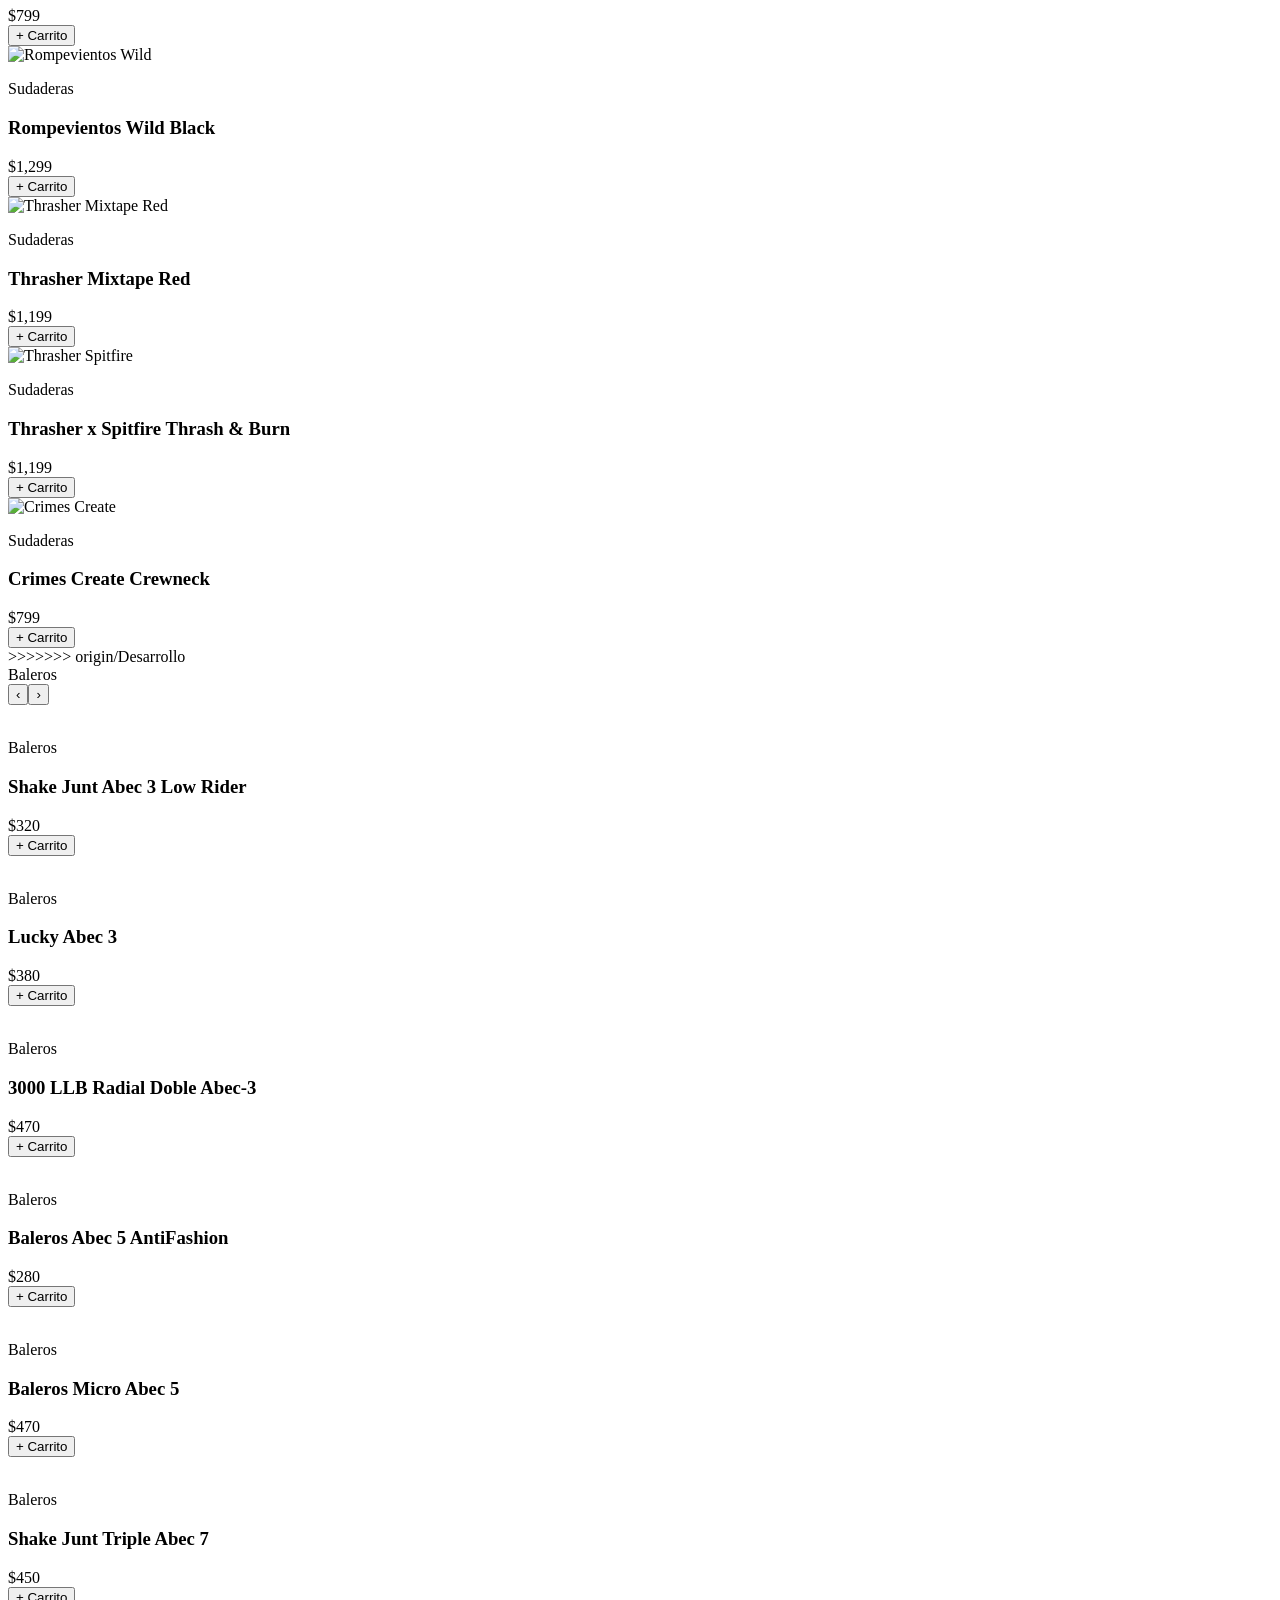
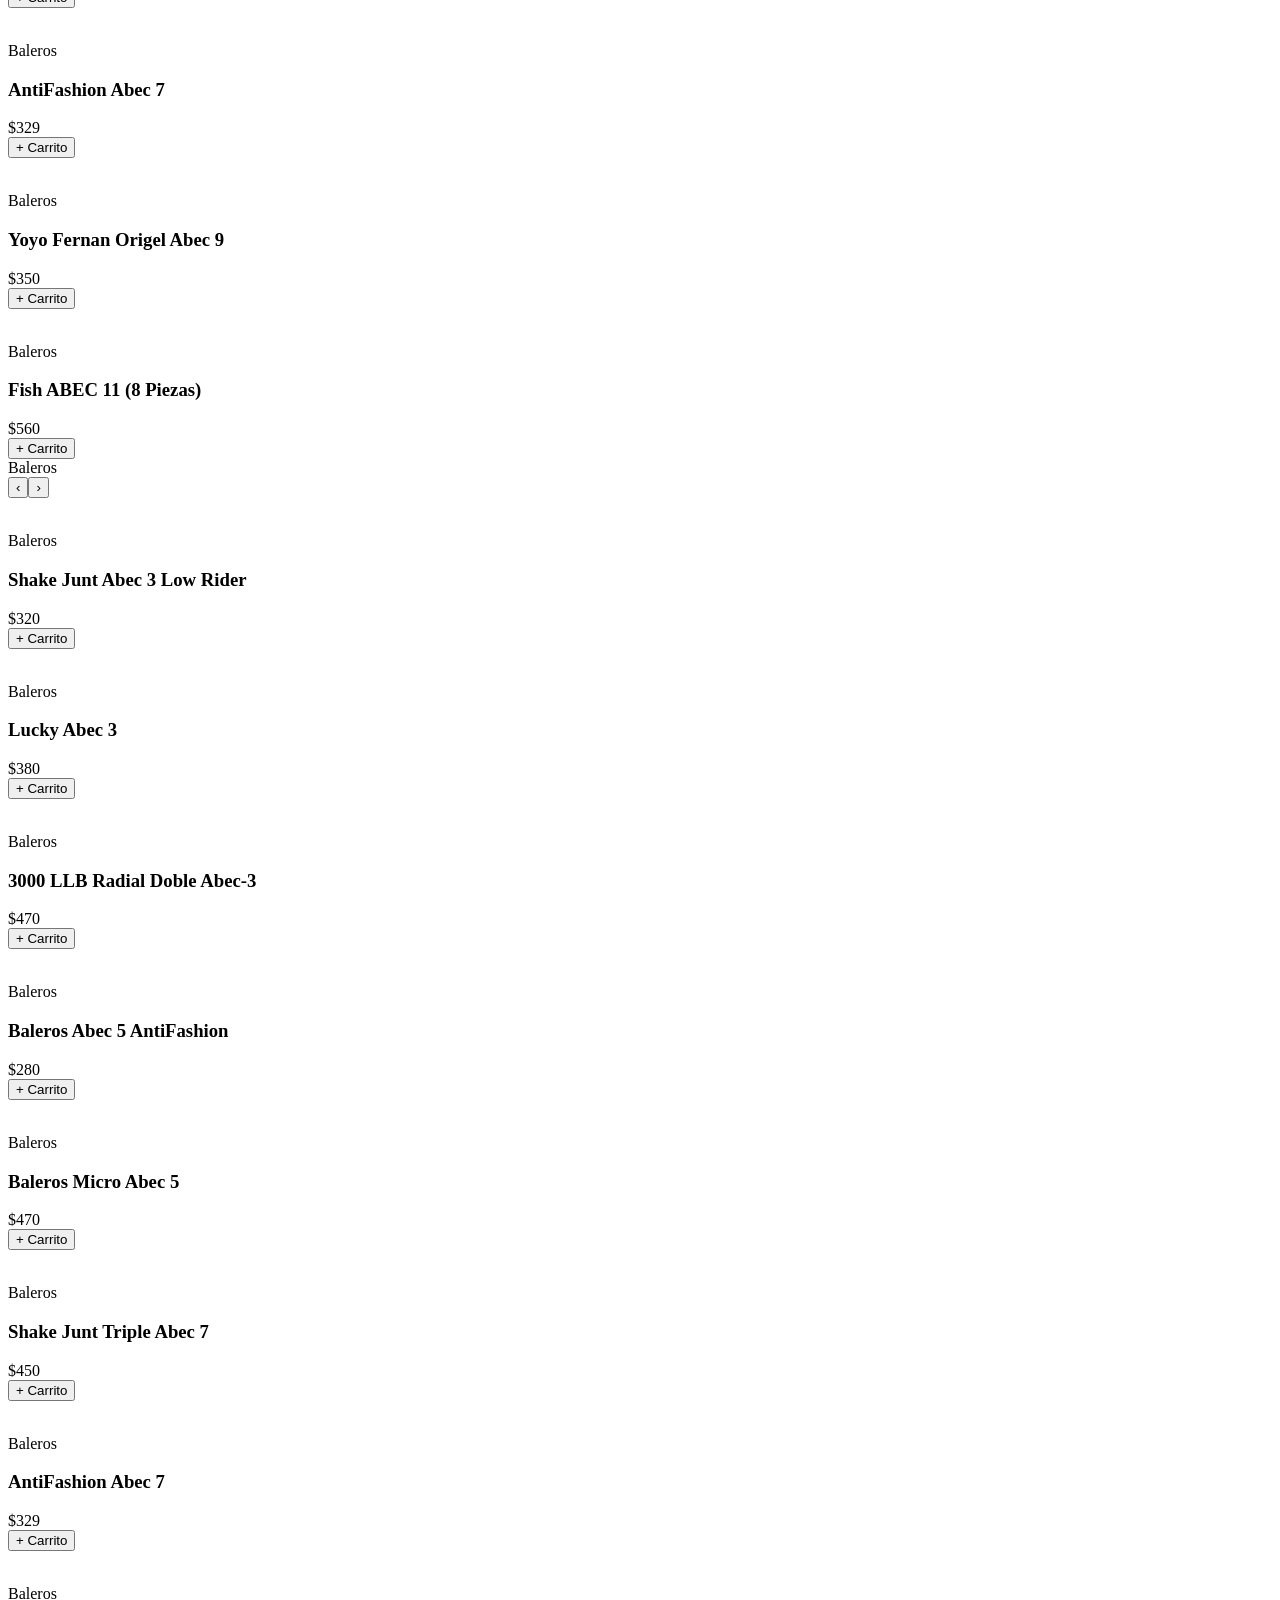
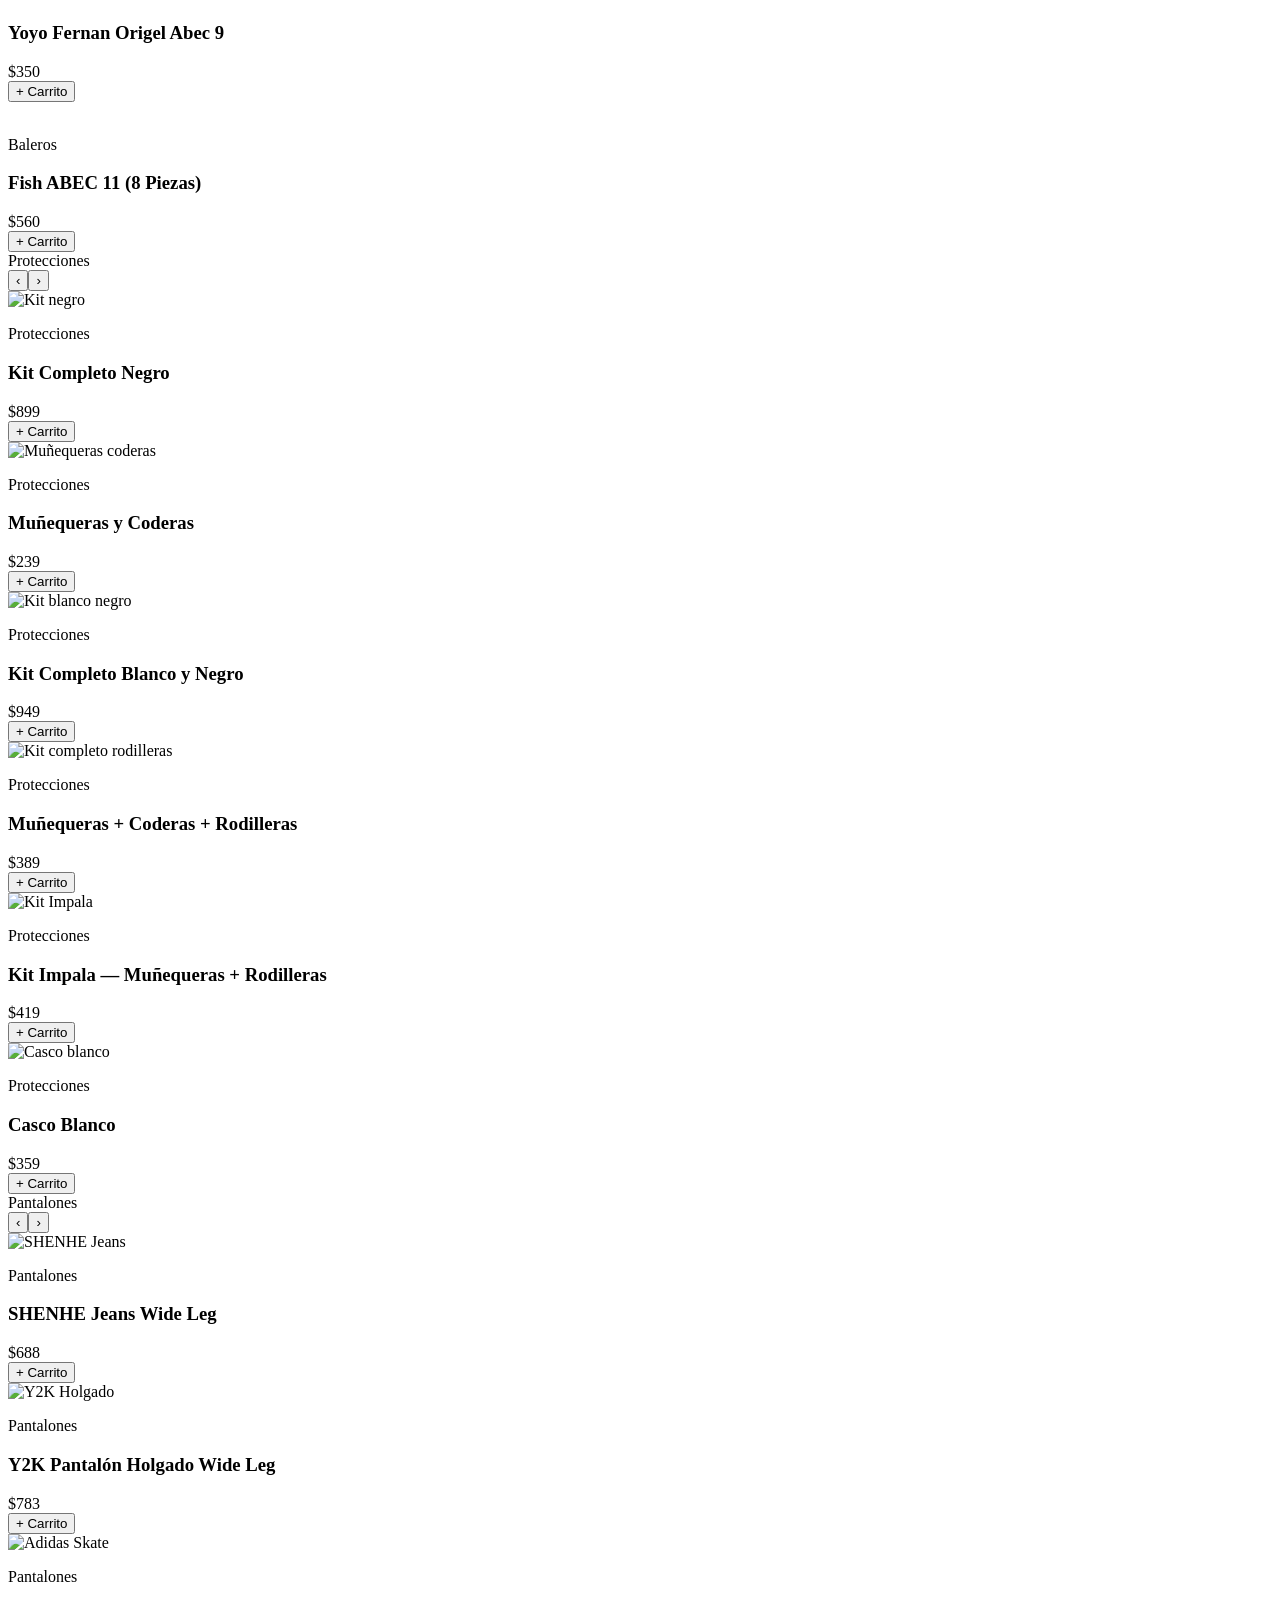
==== commit d93b722c: "Merge branch 'Miguel-Protecciones' into Desarrollo" ====
--- a/index.html
+++ b/index.html
@@ -8,12 +8,19 @@
   <link href="https://fonts.googleapis.com/css2?family=Oswald:wght@300;400;500;600;700&family=Karla:wght@400;500;600;700&display=swap" rel="stylesheet"/>
   <link rel="stylesheet" href="styles.css"/>
 </head>
+ 
 <body>
-
-   ENVÍO GRATIS EN COMPRAS +$999 &nbsp;|&nbsp; TABLAS NACIONALES E IMPORTADAS &nbsp;|&nbsp; EQUIPO PROFESIONAL
+ <section class="hero-carousel" id="inicio">
+
+<<<<<<< HEAD
+  <!-- SLIDE 1 -->
+<div class="hero-slide active" id="slide-0">
+  <div class="hero-slide-bg">
+    <img src="Imagenes/Banner-Ruedas.png" alt="Slide 1">
+=======
 <!-- ── BARRA DE ANUNCIO ── -->
 <div class="announce-bar">
-  ENVÍO GRATIS EN COMPRAS +$999 &nbsp;|&nbsp; TABLAS NACIONALES E IMPORTADAS &nbsp;|&nbsp; EQUIPO PROFESIONAL
+  🛹 ENVÍO GRATIS EN COMPRAS +$999 &nbsp;|&nbsp; TABLAS NACIONALES E IMPORTADAS &nbsp;|&nbsp; EQUIPO PROFESIONAL
 </div>
 <!-- ================================================================
      NAVBAR
@@ -40,20 +47,90 @@
     
         
     
-  </div>
-</nav>
-<!-- ================================================================
-     PRODUCTOS — un carrusel por cada categoría
-================================================================ -->
-<section class="products-section" id="productos">
-  <div class="products-inner">
-    <div class="section-header reveal">
-      <p class="section-tag">Catálogo</p>
-      <h2 class="section-title">Productos Destacados</h2>
-      <p class="section-desc">Equipo seleccionado por skaters, para skaters.</p>
-    </div>
-        <div class="cat-panel-title">Tablas</div>
-    <!-- Tabs de categoría -!>
+>>>>>>> origin/Desarrollo
+  </div>
+</div>
+ 
+  <!-- SLIDE 2 -->
+<div class="hero-slide" id="slide-1">
+  <div class="hero-slide-bg">
+    <img src="Imagenes/Banner_sudaderas_page.png" alt="Slide 2">
+  </div>
+</div>
+ <!-- SLIDE 3 -->
+<div class="hero-slide" id="slide-1">
+  <div class="hero-slide-bg">
+    <img src="Imagenes/banner-protecciones.png" alt="Slide 2">
+  </div>
+</div>
+ <!-- SLIDE 4 -->
+<div class="hero-slide" id="slide-1">
+  <div class="hero-slide-bg">
+    <img src="Imagenes/Banner-Ruedas.png" alt="Slide 2">
+  </div>
+</div>
+ <!-- SLIDE 5 -->
+<div class="hero-slide" id="slide-1">
+  <div class="hero-slide-bg">
+    <img src="Imagenes/BannerBaleros.png" alt="Slide 2">
+  </div>
+</div>
+ <!-- SLIDE 6 -->
+<div class="hero-slide" id="slide-1">
+  <div class="hero-slide-bg">
+    <img src="Imagenes/BannerLijas.png" alt="Slide 2">
+  </div>
+</div>
+ <!-- SLIDE 7 -->
+<div class="hero-slide" id="slide-1">
+  <div class="hero-slide-bg">
+    <img src="Imagenes/BannerPantalones.png" alt="Slide 2">
+  </div>
+</div>
+ <!-- SLIDE 8 -->
+<div class="hero-slide" id="slide-1">
+  <div class="hero-slide-bg">
+    <img src="Imagenes/BannerStickers.png" alt="Slide 2">
+  </div>
+</div>
+ <!-- SLIDE 9 -->
+<div class="hero-slide" id="slide-1">
+  <div class="hero-slide-bg">
+    <img src="Imagenes/BannerTablas.jpg" alt="Slide 2">
+  </div>
+</div>
+ <!-- SLIDE 10 -->
+<div class="hero-slide" id="slide-1">
+  <div class="hero-slide-bg">
+    <img src="Imagenes/BannerTenis.png" alt="Slide 2">
+  </div>
+</div>
+ <!-- SLIDE 11 -->
+<div class="hero-slide" id="slide-1">
+  <div class="hero-slide-bg">
+    <img src="Imagenes/BannerTrucks.png" alt="Slide 2">
+  </div>
+</div>
+
+<<<<<<< HEAD
+  <!-- Controles del carrusel -->
+  <button class="carousel-btn carousel-prev" onclick="heroPrev()">&#8249;</button>
+  <button class="carousel-btn carousel-next" onclick="heroNext()">&#8250;</button>
+  <div class="carousel-dots">
+    <button class="carousel-dot active" onclick="heroGo(0)"></button>
+    <button class="carousel-dot"        onclick="heroGo(1)"></button>
+    <button class="carousel-dot"        onclick="heroGo(2)"></button>
+    <button class="carousel-dot"        onclick="heroGo(3)"></button>
+    <button class="carousel-dot"        onclick="heroGo(4)"></button>
+    <button class="carousel-dot"        onclick="heroGo(5)"></button>
+    <button class="carousel-dot"        onclick="heroGo(6)"></button>
+    <button class="carousel-dot"        onclick="heroGo(7)"></button>
+    <button class="carousel-dot"        onclick="heroGo(8)"></button>
+    <button class="carousel-dot"        onclick="heroGo(9)"></button>
+    <button class="carousel-dot"        onclick="heroGo(10)"></button>
+  </div>
+=======
+    <!-- Tabs de categoría -->
     <div class="cat-tabs">
       <button class="cat-tab active" data-tab="tablas"       onclick="switchTab('tablas')">Tablas</button>
       <button class="cat-tab"        data-tab="llantas"      onclick="switchTab('llantas')">Llantas</button>
@@ -111,25 +188,8 @@
       </div></div>
       <div class="prod-dots" id="dots-sudaderas"></div>
     </div>
+>>>>>>> origin/Desarrollo
 </section>
-
-
-    <!-- ===== PLAYERAS ===== -->
-    <div class="cat-panel" id="panel-playeras">
-      <div class="cat-panel-header"><div class="cat-panel-title"> Playeras</div><div class="carousel-controls"><button class="cc-btn" onclick="slideCarousel('playeras',-1)">&#8249;</button><button class="cc-btn" onclick="slideCarousel('playeras',1)">&#8250;</button></div></div>
-      <div class="prod-carousel-wrap"><div class="prod-carousel" id="car-playeras">
-        <div class="product-card"><div class="product-img-wrap"><img src="https://chilangoskate.com/cdn/shop/files/PlayeraFlatboynegra.jpg?v=1765566348&width=960" alt="Flat Boy Negra" loading="lazy"/></div><div class="product-info"><p class="product-cat-label">Playeras</p><h3 class="product-name">Chilango x Flat Boy Negra</h3><div class="product-footer"><div class="product-price"><span class="currency">$</span>400</div><button class="btn-add" onclick="addToCart('Flat Boy Negra',400)">+ Carrito</button></div></div></div>
-        <div class="product-card"><div class="product-img-wrap"><img src="https://chilangoskate.com/cdn/shop/files/PlayeraFlatMultitudBlanca.jpg?v=1765566917&width=960" alt="Flat Boy Blanca" loading="lazy"/></div><div class="product-info"><p class="product-cat-label">Playeras</p><h3 class="product-name">Chilango x Flat Boy Blanca</h3><div class="product-footer"><div class="product-price"><span class="currency">$</span>400</div><button class="btn-add" onclick="addToCart('Flat Boy Blanca',400)">+ Carrito</button></div></div></div>
-        <div class="product-card"><div class="product-img-wrap"><img src="https://chilangoskate.com/cdn/shop/files/photo-output20.jpg?v=1771375231&width=1800" alt="Crimes Ringer" loading="lazy"/></div><div class="product-info"><p class="product-cat-label">Playeras</p><h3 class="product-name">Crimes Ringer Metal Cream</h3><div class="product-footer"><div class="product-price"><span class="currency">$</span>420</div><button class="btn-add" onclick="addToCart('Crimes Ringer Metal',420)">+ Carrito</button></div></div></div>
-        <div class="product-card"><div class="product-img-wrap"><img src="https://chilangoskate.com/cdn/shop/files/32413_852153a3-2425-4ed3-9c6d-9a257157c9a6.jpg?v=1753304603&width=600" alt="Casta Rayo" loading="lazy"/></div><div class="product-info"><p class="product-cat-label">Playeras</p><h3 class="product-name">Casta Propaganda Rayo</h3><div class="product-footer"><div class="product-price"><span class="currency">$</span>399</div><button class="btn-add" onclick="addToCart('Casta Propaganda Rayo',399)">+ Carrito</button></div></div></div>
-        <div class="product-card"><div class="product-img-wrap"><img src="https://chilangoskate.com/cdn/shop/files/3565_c436e89b-2e97-463b-85a7-2653bcba4cf4.jpg?v=1745953705&width=960" alt="Crimes Spider" loading="lazy"/></div><div class="product-info"><p class="product-cat-label">Playeras</p><h3 class="product-name">Crimes Old Spider Blanca</h3><div class="product-footer"><div class="product-price"><span class="currency">$</span>399</div><button class="btn-add" onclick="addToCart('Crimes Old Spider',399)">+ Carrito</button></div></div></div>
-        <div class="product-card"><div class="product-img-wrap"><img src="https://chilangoskate.com/cdn/shop/files/1_068d0a39-8fe3-4316-85f5-66439595a519.jpg?v=1773359773&width=960" alt="Spitfire Bighead" loading="lazy"/></div><div class="product-info"><p class="product-cat-label">Playeras</p><h3 class="product-name">Spitfire Bighead Navy Red</h3><div class="product-footer"><div class="product-price"><span class="currency">$</span>580</div><button class="btn-add" onclick="addToCart('Spitfire Bighead',580)">+ Carrito</button></div></div></div>
-        <div class="product-card"><div class="product-img-wrap"><img src="https://fishbone.com.mx/cdn/shop/files/SKATEMAG-BLACK-SHIRT-1.webp?v=1688251086&width=1600" alt="Skate Mag Black" loading="lazy"/></div><div class="product-info"><p class="product-cat-label">Playeras</p><h3 class="product-name">Skate Mag Black T-Shirt</h3><div class="product-footer"><div class="product-price"><span class="currency">$</span>499</div><button class="btn-add" onclick="addToCart('Skate Mag Black',499)">+ Carrito</button></div></div></div>
-        <div class="product-card"><div class="product-img-wrap"><img src="https://fishbone.com.mx/cdn/shop/files/SKATEMAG-NAVY-T-SHIRT-1.webp?v=1721710581&width=1600" alt="Skate Mag Navy" loading="lazy"/></div><div class="product-info"><p class="product-cat-label">Playeras</p><h3 class="product-name">Skate Mag T-Shirt Navy Blue/White</h3><div class="product-footer"><div class="product-price"><span class="currency">$</span>499</div><button class="btn-add" onclick="addToCart('Skate Mag Navy',499)">+ Carrito</button></div></div></div>
-        <div class="product-card"><div class="product-img-wrap"><img src="https://fishbone.com.mx/cdn/shop/files/showimage_f1877313-1200-4534-bf44-0324ce43721d.webp?v=1721711599&width=1600" alt="Cop Car Black" loading="lazy"/></div><div class="product-info"><p class="product-cat-label">Playeras</p><h3 class="product-name">Cop Car T-Shirt Black</h3><div class="product-footer"><div class="product-price"><span class="currency">$</span>499</div><button class="btn-add" onclick="addToCart('Cop Car Black',499)">+ Carrito</button></div></div></div>
-      </div></div>
-      <div class="prod-dots" id="dots-playeras"></div>
-    
 <!-- ===== BALEROS ===== -->
     <div class="cat-panel" id="panel-baleros">
       <div class="cat-panel-header"><div class="cat-panel-title">Baleros</div><div class="carousel-controls"><button class="cc-btn" onclick="slideCarousel('baleros',-1)">&#8249;</button><button class="cc-btn" onclick="slideCarousel('baleros',1)">&#8250;</button></div></div>
@@ -147,6 +207,37 @@
       <div class="prod-dots" id="dots-baleros"></div>
     </div>
 
+
+<!-- ===== BALEROS ===== -->
+    <div class="cat-panel" id="panel-baleros">
+      <div class="cat-panel-header"><div class="cat-panel-title">Baleros</div><div class="carousel-controls"><button class="cc-btn" onclick="slideCarousel('baleros',-1)">&#8249;</button><button class="cc-btn" onclick="slideCarousel('baleros',1)">&#8250;</button></div></div>
+      <div class="prod-carousel-wrap"><div class="prod-carousel" id="car-baleros">
+        <div class="product-card"><div class="product-img-wrap"><img src="https://chilangoskate.com/cdn/shop/files/15950.jpg?v=1744838817&width=960" alt="" loading="lazy"/></div><div class="product-info"><p class="product-cat-label">Baleros</p><h3 class="product-name">Shake Junt Abec 3 Low Rider</h3><div class="product-footer"><div class="product-price"><span class="currency">$</span>320</div><button class="btn-add" onclick="addToCart('Shake Junt Low Rider',320)">+ Carrito</button></div></div></div>
+        <div class="product-card"><div class="product-img-wrap"><img src="https://pbskateshop.com/wp-content/uploads/2023/05/81lovfEuscL._AC_SL1445_.jpg.jpg" alt="" loading="lazy"/></div><div class="product-info"><p class="product-cat-label">Baleros</p><h3 class="product-name">Lucky Abec 3</h3><div class="product-footer"><div class="product-price"><span class="currency">$</span>380</div><button class="btn-add" onclick="addToCart('Lucky Abec 3',380)">+ Carrito</button></div></div></div>
+        <div class="product-card"><div class="product-img-wrap"><img src="https://www.evodistribution.mx/web/image/product.product/63212/image_1024/%5BEB-BB%203000%20LLB-bx%5D%203000%20LLB%20Balero%20radial%20doble%20hilera%2C%C2%A0ABEC-3%C2%A0%28holgura%20C3%29%C2%A010%20mm%20x%2026%20mm%20x%2012%20mm?unique=093c754" alt="" loading="lazy"/></div><div class="product-info"><p class="product-cat-label">Baleros</p><h3 class="product-name">3000 LLB Radial Doble Abec-3</h3><div class="product-footer"><div class="product-price"><span class="currency">$</span>470</div><button class="btn-add" onclick="addToCart('3000 LLB Abec-3',470)">+ Carrito</button></div></div></div>
+        <div class="product-card"><div class="product-img-wrap"><img src="https://antifashion.com.mx/cdn/shop/products/IMG_1862.jpg?v=1580407897&width=1200" alt="" loading="lazy"/></div><div class="product-info"><p class="product-cat-label">Baleros</p><h3 class="product-name">Baleros Abec 5 AntiFashion</h3><div class="product-footer"><div class="product-price"><span class="currency">$</span>280</div><button class="btn-add" onclick="addToCart('AntiFashion Abec 5',280)">+ Carrito</button></div></div></div>
+        <div class="product-card"><div class="product-img-wrap"><img src="https://beyondproshop.com/cdn/shop/files/ABEC5-2.jpg?v=1719857210&width=1800" alt="" loading="lazy"/></div><div class="product-info"><p class="product-cat-label">Baleros</p><h3 class="product-name">Baleros Micro Abec 5</h3><div class="product-footer"><div class="product-price"><span class="currency">$</span>470</div><button class="btn-add" onclick="addToCart('Micro Abec 5',470)">+ Carrito</button></div></div></div>
+        <div class="product-card"><div class="product-img-wrap"><img src="https://chilangoskate.com/cdn/shop/files/2478_556e0daf-4f64-4641-bc32-21e96b3a9aad.jpg?v=1745952629&width=960" alt="" loading="lazy"/></div><div class="product-info"><p class="product-cat-label">Baleros</p><h3 class="product-name">Shake Junt Triple Abec 7</h3><div class="product-footer"><div class="product-price"><span class="currency">$</span>450</div><button class="btn-add" onclick="addToCart('Shake Junt Abec 7',450)">+ Carrito</button></div></div></div>
+        <div class="product-card"><div class="product-img-wrap"><img src="https://antifashion.com.mx/cdn/shop/products/IMG_1857_2c4da51e-4beb-4dff-a1ad-5449aa4b8d80.jpg?v=1580408113&width=1200" alt="" loading="lazy"/></div><div class="product-info"><p class="product-cat-label">Baleros</p><h3 class="product-name">AntiFashion Abec 7</h3><div class="product-footer"><div class="product-price"><span class="currency">$</span>329</div><button class="btn-add" onclick="addToCart('AntiFashion Abec 7',329)">+ Carrito</button></div></div></div>
+        <div class="product-card"><div class="product-img-wrap"><img src="https://chilangoskate.com/cdn/shop/files/Tortu.jpg?v=1754171167&width=960" alt="" loading="lazy"/></div><div class="product-info"><p class="product-cat-label">Baleros</p><h3 class="product-name">Yoyo Fernan Origel Abec 9</h3><div class="product-footer"><div class="product-price"><span class="currency">$</span>350</div><button class="btn-add" onclick="addToCart('Yoyo Fernan Abec 9',350)">+ Carrito</button></div></div></div>
+        <div class="product-card"><div class="product-img-wrap"><img src="https://centroroller.mx/19347-large_default/baleros-fish-abec-11-8-piezas.jpg" alt="" loading="lazy"/></div><div class="product-info"><p class="product-cat-label">Baleros</p><h3 class="product-name">Fish ABEC 11 (8 Piezas)</h3><div class="product-footer"><div class="product-price"><span class="currency">$</span>560</div><button class="btn-add" onclick="addToCart('Fish ABEC 11',560)">+ Carrito</button></div></div></div>
+      </div></div>
+      <div class="prod-dots" id="dots-baleros"></div>
+    </div>
+
+<!-- ===== PROTECCIONES ===== -->
+    <div class="cat-panel" id="panel-protecciones">
+      <div class="cat-panel-header"><div class="cat-panel-title"> Protecciones</div><div class="carousel-controls"><button class="cc-btn" onclick="slideCarousel('protecciones',-1)">&#8249;</button><button class="cc-btn" onclick="slideCarousel('protecciones',1)">&#8250;</button></div></div>
+      <div class="prod-carousel-wrap"><div class="prod-carousel" id="car-protecciones">
+        <div class="product-card"><div class="product-img-wrap"><img src="https://i.pinimg.com/736x/67/17/d2/6717d2fffdba2bf531667e04654a019c.jpg" alt="Kit negro" loading="lazy"/></div><div class="product-info"><p class="product-cat-label">Protecciones</p><h3 class="product-name">Kit Completo Negro</h3><div class="product-footer"><div class="product-price"><span class="currency">$</span>899</div><button class="btn-add" onclick="addToCart('Kit Completo Negro',899)">+ Carrito</button></div></div></div>
+        <div class="product-card"><div class="product-img-wrap"><img src="https://i.pinimg.com/736x/02/5e/92/025e9218899ee73248c8fef16f4ebcd4.jpg" alt="Muñequeras coderas" loading="lazy"/></div><div class="product-info"><p class="product-cat-label">Protecciones</p><h3 class="product-name">Muñequeras y Coderas</h3><div class="product-footer"><div class="product-price"><span class="currency">$</span>239</div><button class="btn-add" onclick="addToCart('Muñequeras y Coderas',239)">+ Carrito</button></div></div></div>
+        <div class="product-card"><div class="product-img-wrap"><img src="https://i.pinimg.com/1200x/5c/a2/8a/5ca28a6b1fd2a856665e9026c70f6fb9.jpg" alt="Kit blanco negro" loading="lazy"/></div><div class="product-info"><p class="product-cat-label">Protecciones</p><h3 class="product-name">Kit Completo Blanco y Negro</h3><div class="product-footer"><div class="product-price"><span class="currency">$</span>949</div><button class="btn-add" onclick="addToCart('Kit Blanco Negro',949)">+ Carrito</button></div></div></div>
+        <div class="product-card"><div class="product-img-wrap"><img src="https://i.pinimg.com/736x/75/c8/5b/75c85bdd8bef03215b9728185cd44070.jpg" alt="Kit completo rodilleras" loading="lazy"/></div><div class="product-info"><p class="product-cat-label">Protecciones</p><h3 class="product-name">Muñequeras + Coderas + Rodilleras</h3><div class="product-footer"><div class="product-price"><span class="currency">$</span>389</div><button class="btn-add" onclick="addToCart('Kit Rodilleras',389)">+ Carrito</button></div></div></div>
+        <div class="product-card"><div class="product-img-wrap"><img src="https://i.pinimg.com/1200x/ef/5a/94/ef5a946ac7449f961acf208640f59ef3.jpg" alt="Kit Impala" loading="lazy"/></div><div class="product-info"><p class="product-cat-label">Protecciones</p><h3 class="product-name">Kit Impala — Muñequeras + Rodilleras</h3><div class="product-footer"><div class="product-price"><span class="currency">$</span>419</div><button class="btn-add" onclick="addToCart('Kit Impala',419)">+ Carrito</button></div></div></div>
+        <div class="product-card"><div class="product-img-wrap"><img src="https://i.pinimg.com/1200x/a0/f7/7d/a0f77dc0964163e11f89c0b83944546f.jpg" alt="Casco blanco" loading="lazy"/></div><div class="product-info"><p class="product-cat-label">Protecciones</p><h3 class="product-name">Casco Blanco</h3><div class="product-footer"><div class="product-price"><span class="currency">$</span>359</div><button class="btn-add" onclick="addToCart('Casco Blanco',359)">+ Carrito</button></div></div></div>
+      </div></div>
+      <div class="prod-dots" id="dots-protecciones"></div>
+    </div>
 
     <!-- ===== PANTALONES ===== -->
     <div class="cat-panel" id="panel-pantalones">
@@ -180,99 +271,43 @@
       </div></div>
       <div class="prod-dots" id="dots-tenis"></div>
     </div>
-    
-     <!-- ================================================================
-        CONTACTO
-    ================================================================ -->
-    <section class="contact" id="contacto">
-        <div class="contact-inner">
-
-            <!-- Columna izquierda: título + datos de contacto -->
-            <div>
-                <div style="margin-bottom:32px;">
-                    <p class="section-tag" style="justify-content:flex-start;color:#fff;">ESCRÍBENOS</p>
-                    <h2 class="section-title" style="color:#fff;font-size:clamp(3rem,7vw,6rem);letter-spacing:2px;">CONTACTO</h2>
-                </div>
-
-                <p class="contact-intro">
-                    ¿Tienes dudas sobre productos, tallas o envíos? Contáctanos y te respondemos rápido.
-                </p>
-                <div class="contact-detail">
-                    <div class="icon">📍</div>
-                    <div class="txt">
-                        <strong>Ubicación</strong>
-                        <span>Ciudad de México, CDMX</span>
-                    </div>
-                </div>
-                <div class="contact-detail">
-                    <div class="icon">📱</div>
-                    <div class="txt">
-                        <strong>WhatsApp</strong>
-                        <span>+52 55 1234 5678</span>
-                    </div>
-                </div>
-
-                <div class="contact-detail">
-                    <div class="icon">📧</div>
-                    <div class="txt">
-                        <strong>Email</strong>
-                        <span>hola@callelibre.mx</span>
-                    </div>
-                </div>
-
-                <div class="contact-detail">
-                    <div class="icon">🕐</div>
-                    <div class="txt">
-                        <strong>Horario</strong>
-                        <span>Lun-Sáb 10:00-20:00</span>
-                    </div>
-                </div>
-            </div>
-            <!-- Columna derecha: formulario -->
-            <div class="contact-form reveal">
-                <div class="form-row">
-                    <div class="form-group">
-                        <label for="nombre">Nombre</label>
-                        <input type="text" id="nombre" name="nombre" placeholder="Tu nombre"/>
-                    </div>
-                    <div class="form-group">
-                        <label for="email">Email</label>
-                        <input type="email" id="email" name="email" placeholder="tu@email.com"/>
-                    </div>
-                </div>
-
-                <div class="form-group">
-                    <label for="asunto">Asunto</label>
-                    <select id="asunto" name="asunto">
-                        <option value="">— Selecciona un tema —</option>
-                        <option value="pedido">Consulta de pedido</option>
-                        <option value="productos">Información de productos</option>
-                        <option value="envio">Información de envío</option>
-                        <option value="cambio">Cambio / devolución</option>
-                        <option value="setup">Armar un setup</option>
-                        <option value="otro">Otro</option>
-                    </select>
-                </div>
-
-                <div class="form-group">
-                    <label for="mensaje">Mensaje</label>
-                    <textarea id="mensaje" name="mensaje"
-                        placeholder="Cuéntanos en qué te podemos ayudar..."></textarea>
-                </div>
-
-                <button class="btn-send" id="send-btn" onclick="sendForm(event)">
-                    Enviar Mensaje
-                </button>
-
-                <div id="form-success" style="display:none;">
-                    Mensaje enviado. ¡Te contactamos pronto!
-                </div>
-
-            </div>
-
-        </div>
-    </section>
-    <script src="https://cdn.jsdelivr.net/npm/bootstrap@5.3.8/dist/js/bootstrap.bundle.min.js" integrity="sha384-FKyoEForCGlyvwx9Hj09JcYn3nv7wiPVlz7YYwJrWVcXK/BmnVDxM+D2scQbITxI" crossorigin="anonymous"></script>
-    <script src="script.js"></script>
+
+<!-- ================================================================
+BENEFICIOS — ¿Por qué elegirnos?
+================================================================ -->
+<section class="benefits" id="beneficios">
+  <div class="benefits-inner">
+    <div class="section-header reveal">
+      <p class="section-tag">¿Por qué elegirnos?</p>
+      <h2 class="section-title">Nuestros Beneficios</h2>
+      <p class="section-desc">Somos skaters que venden equipo de skate. Sabemos lo que necesitas.</p>
+    </div>
+    <div class="benefits-grid">
+      <div class="benefit-card reveal">
+        <h3 class="benefit-title">Envíos Rápidos</h3>
+        <p class="benefit-text">Enviamos a toda la República Mexicana. Pedidos antes de las 2 PM salen el mismo día hábil.</p>
+      </div>
+      <div class="benefit-card reveal">
+        <h3 class="benefit-title">Producto Auténtico</h3>
+        <p class="benefit-text">100% original. Trabajamos solo con distribuidores oficiales nacionales e internacionales.</p>
+      </div>
+      <div class="benefit-card reveal">
+        <h3 class="benefit-title">Cambios Fáciles</h3>
+        <p class="benefit-text">30 días para cambios sin costo si el producto no te convence. Sin preguntas.</p>
+      </div>
+      <div class="benefit-card reveal">
+        <h3 class="benefit-title">Asesoría Experta</h3>
+        <p class="benefit-text">Somos skaters activos. Te ayudamos a armar el setup perfecto para tu nivel y estilo.</p>
+      </div>
+      <div class="benefit-card reveal">
+        <h3 class="benefit-title">Pago Seguro</h3>
+        <p class="benefit-text">Múltiples métodos de pago: efectivo, tarjeta, transferencia y pagos en meses sin intereses.</p>
+      </div>
+      <div class="benefit-card reveal">
+        <h3 class="benefit-title">Tienda Local</h3>
+        <p class="benefit-text">Somos una tienda de skate de la Ciudad de México, apoyando la escena local desde el principio.</p>
+      </div>
+    </div>
+
 </body>
 </html>
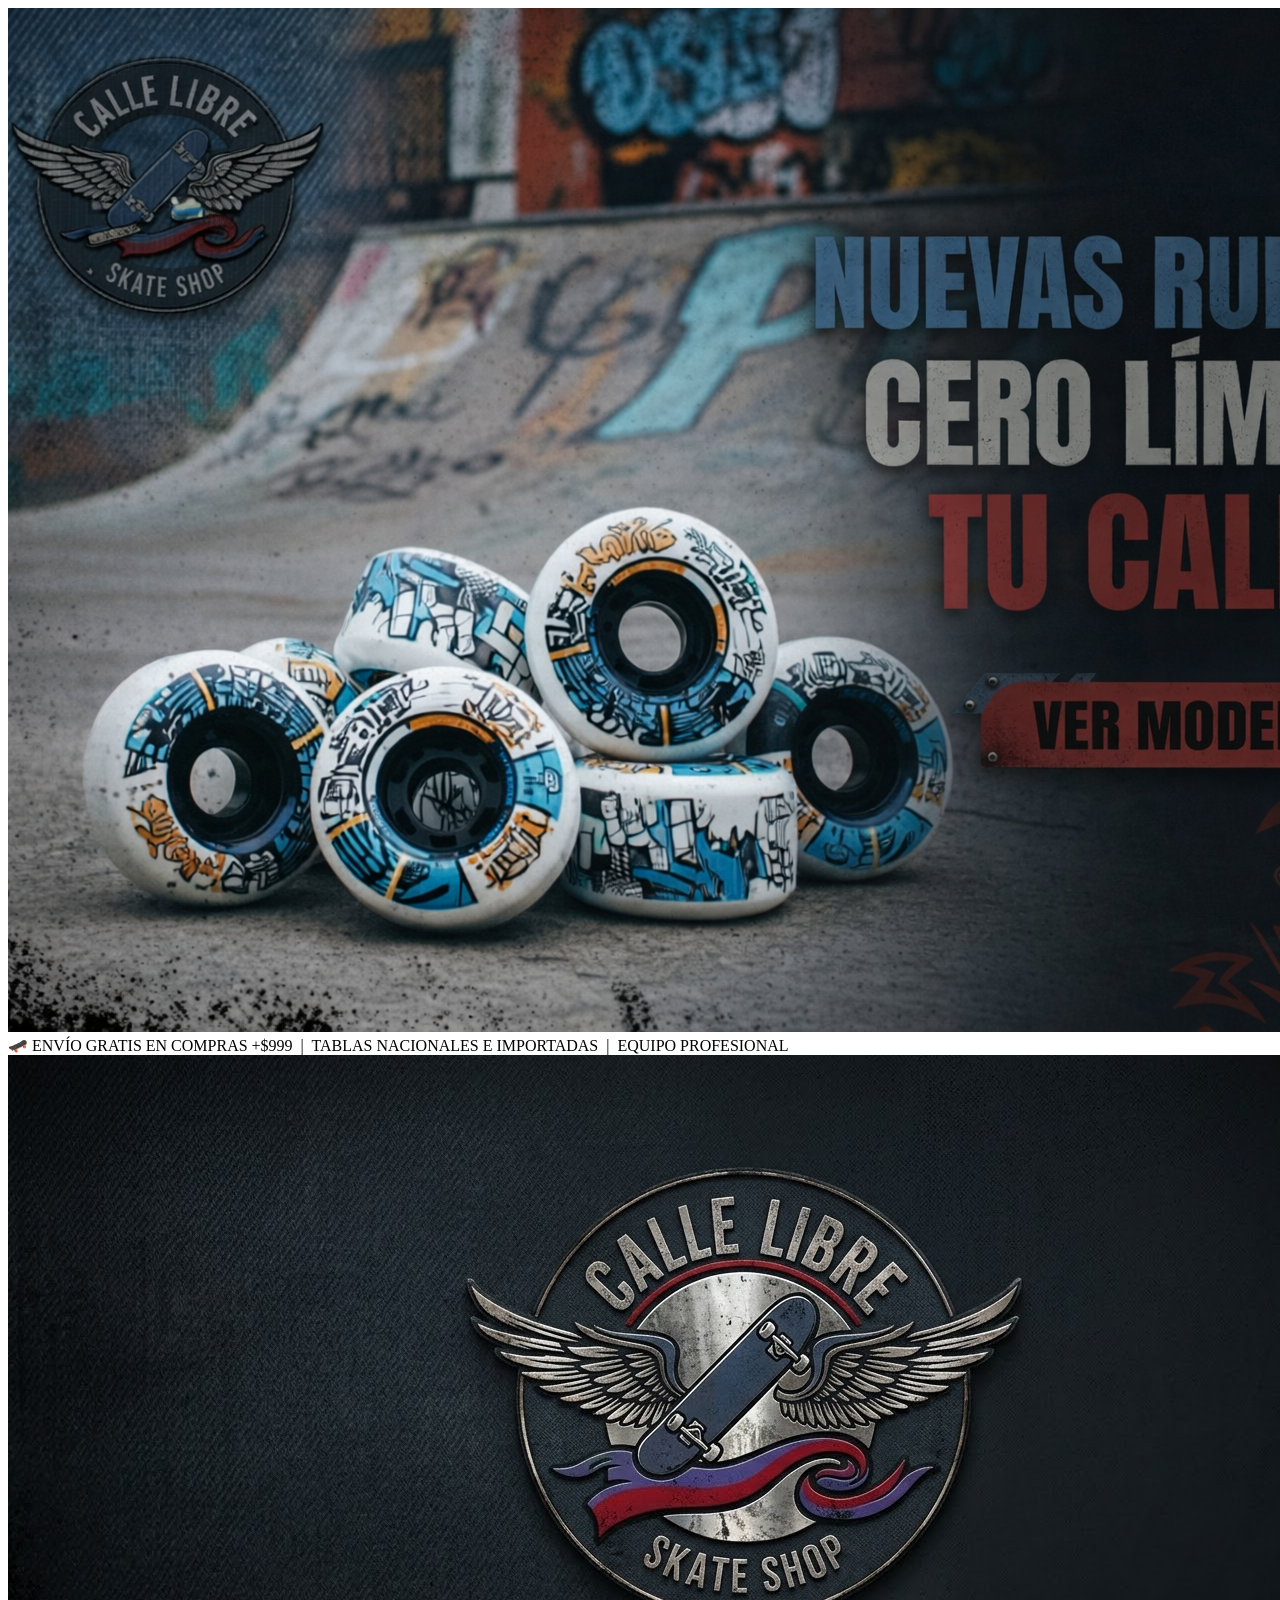
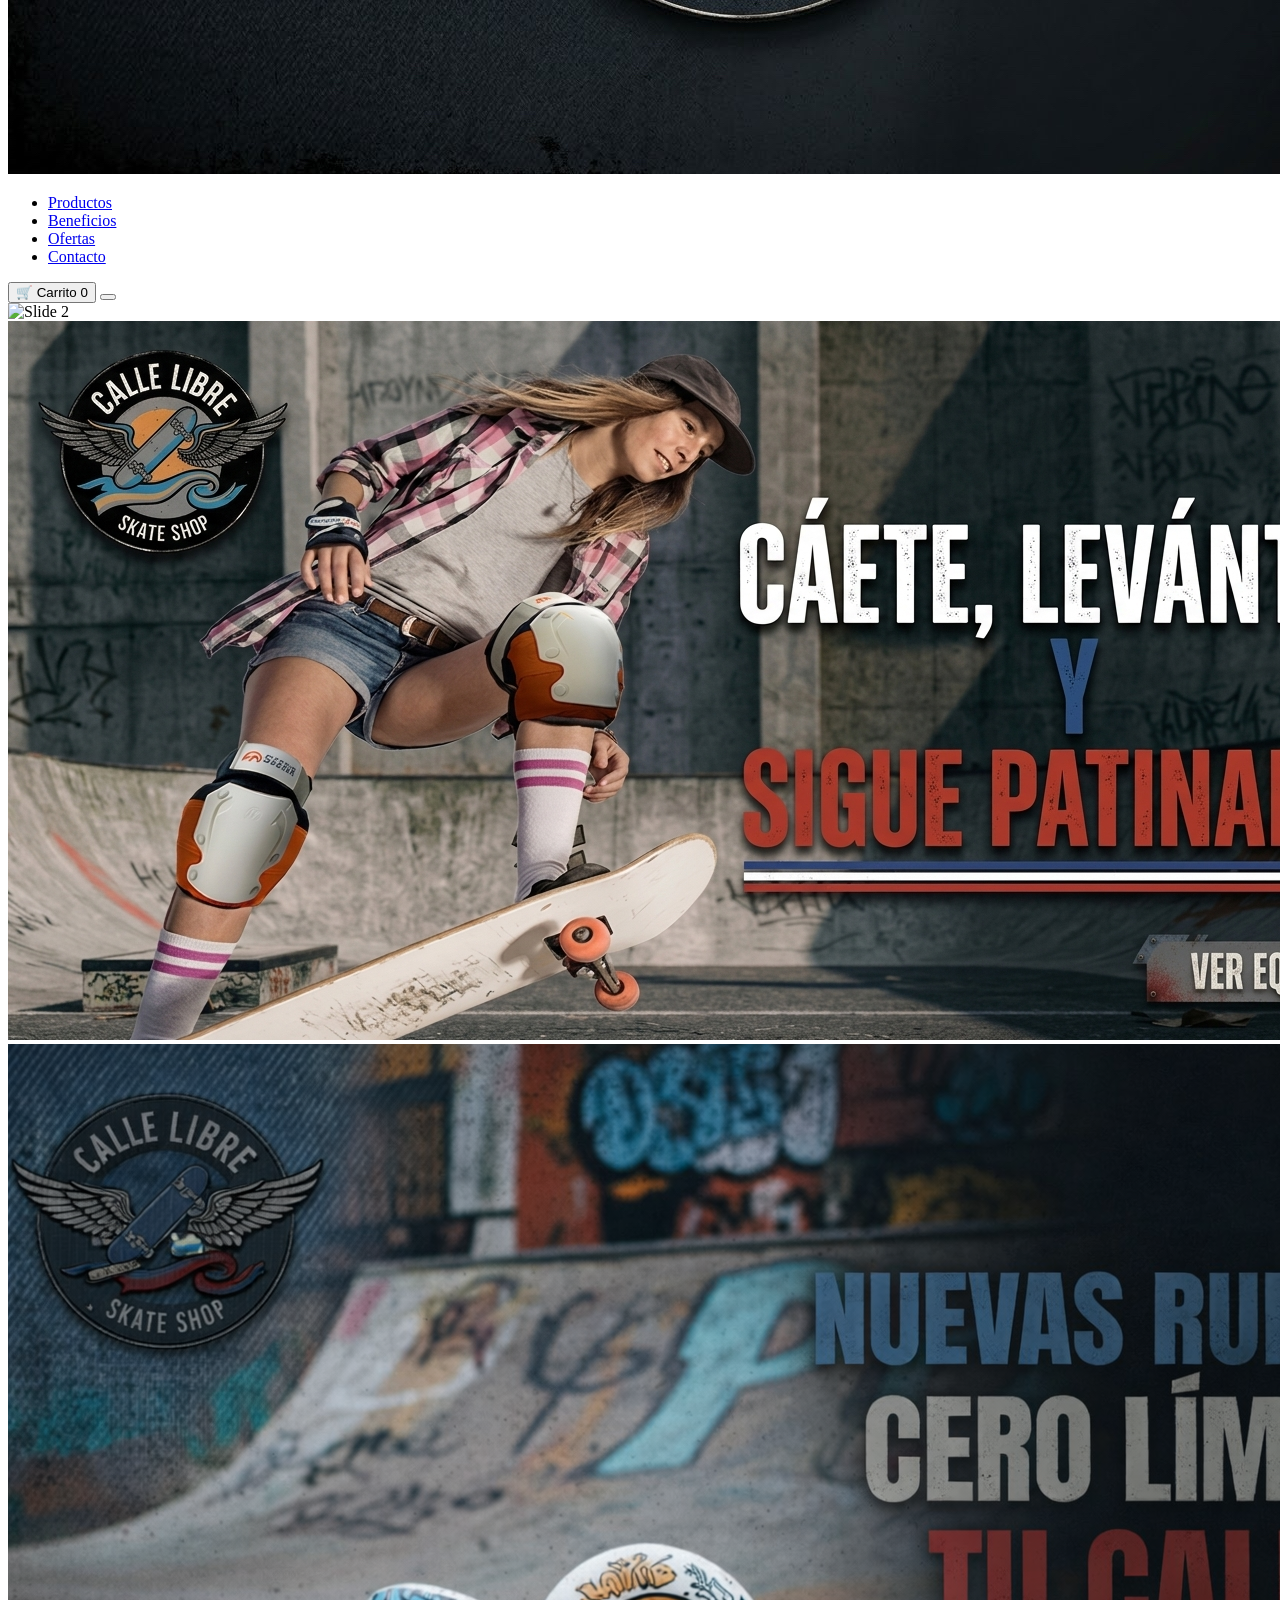
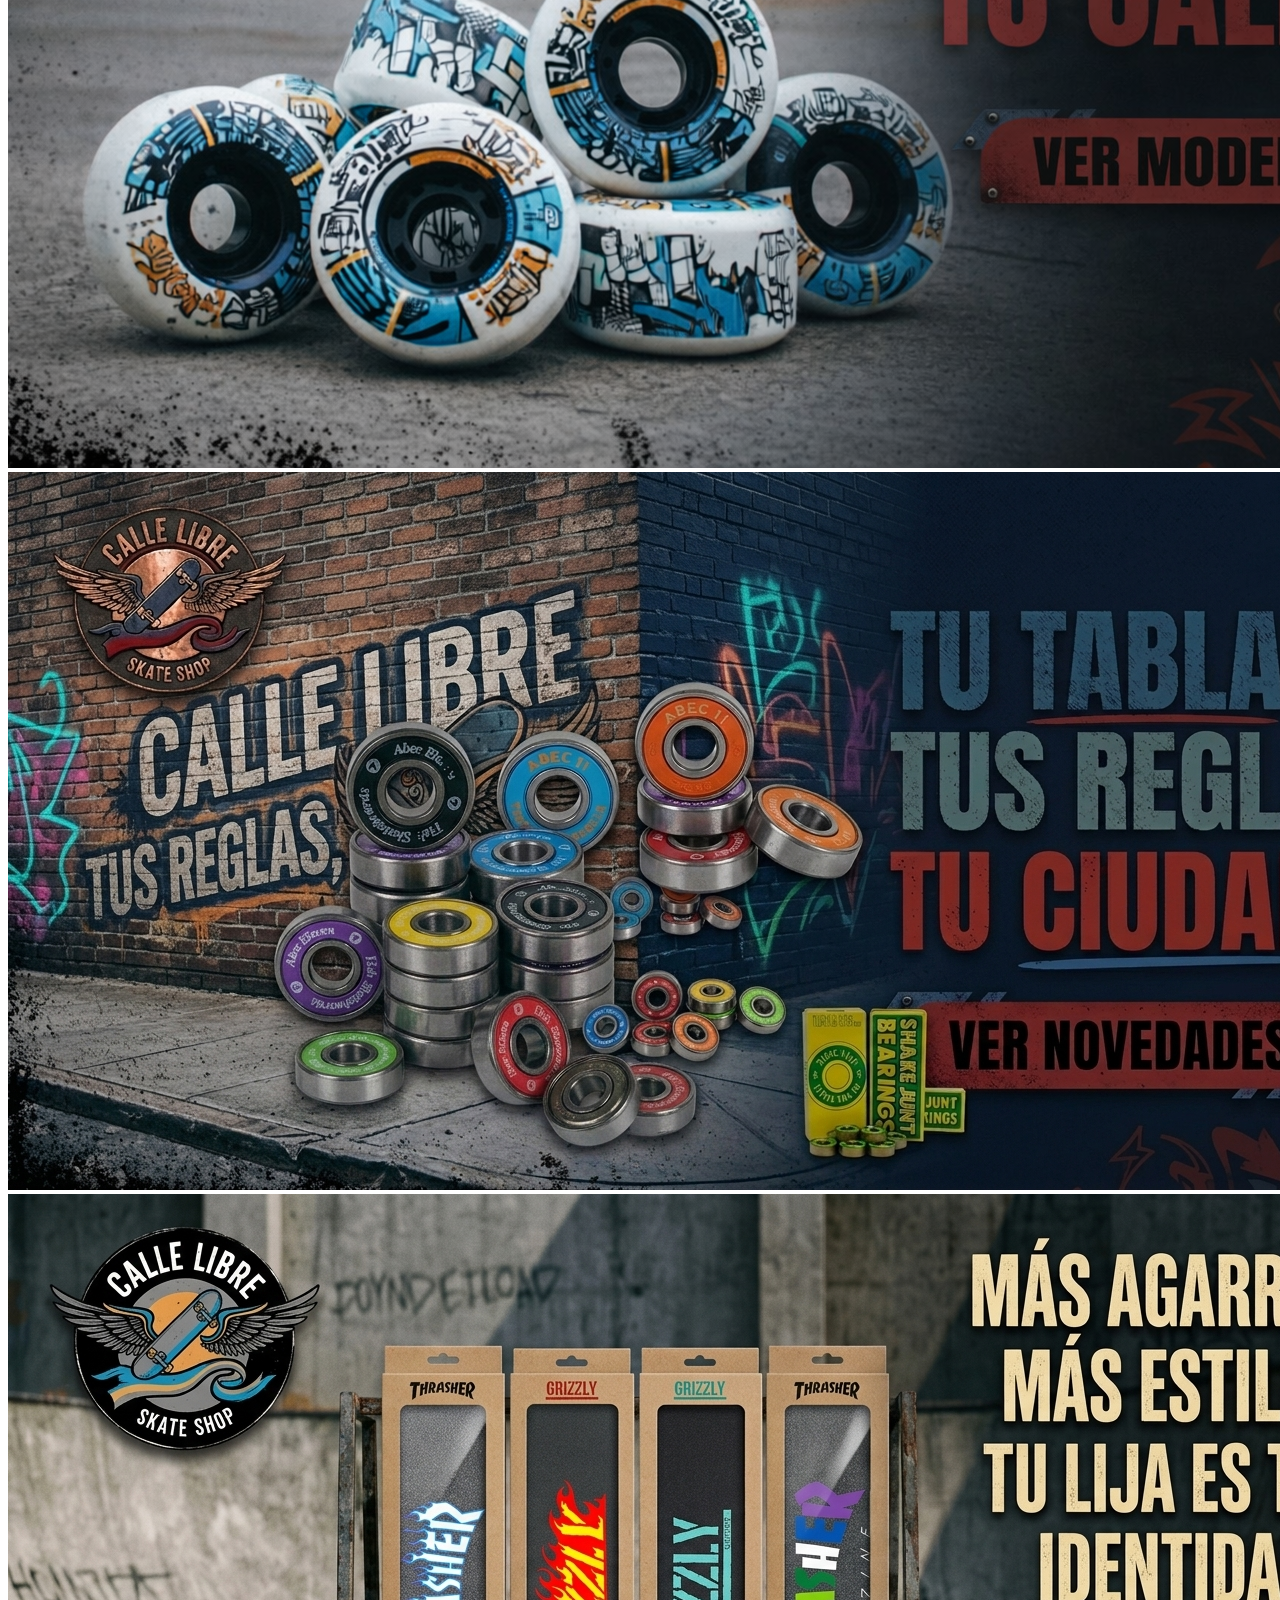
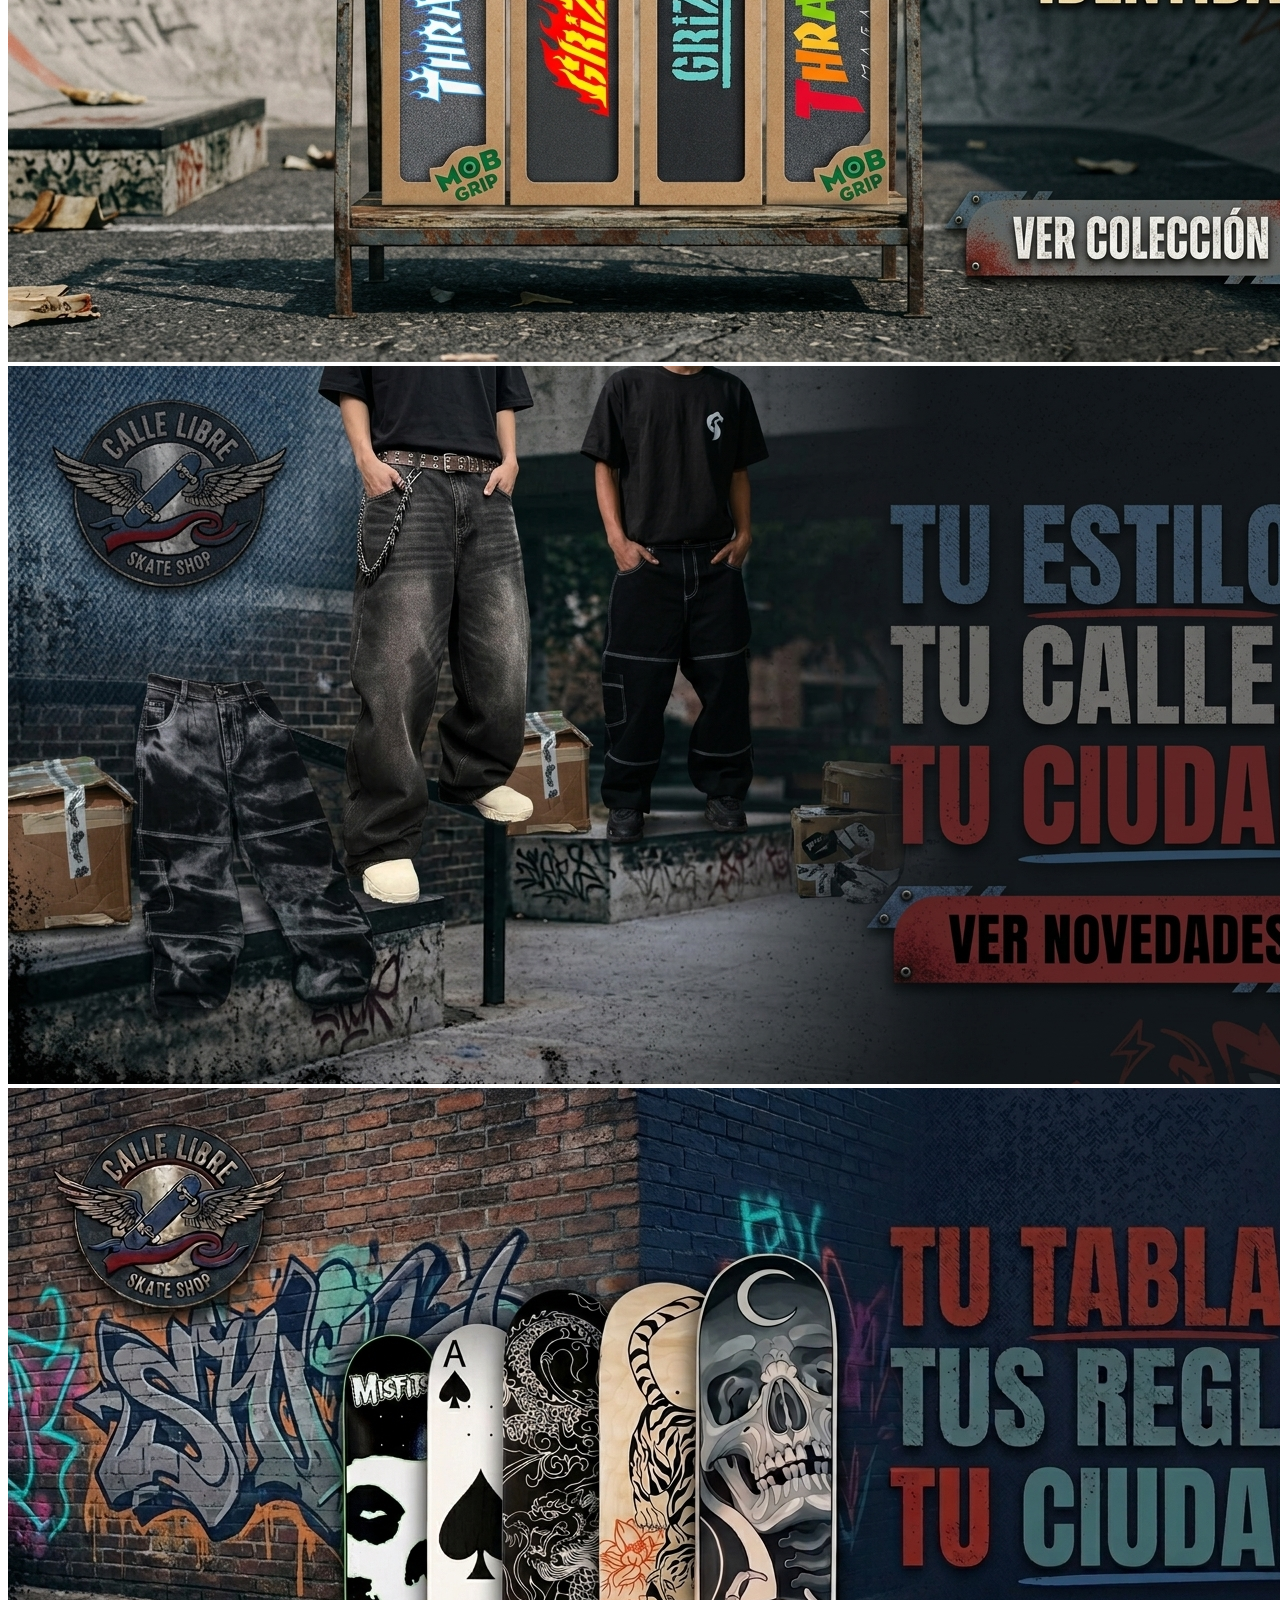
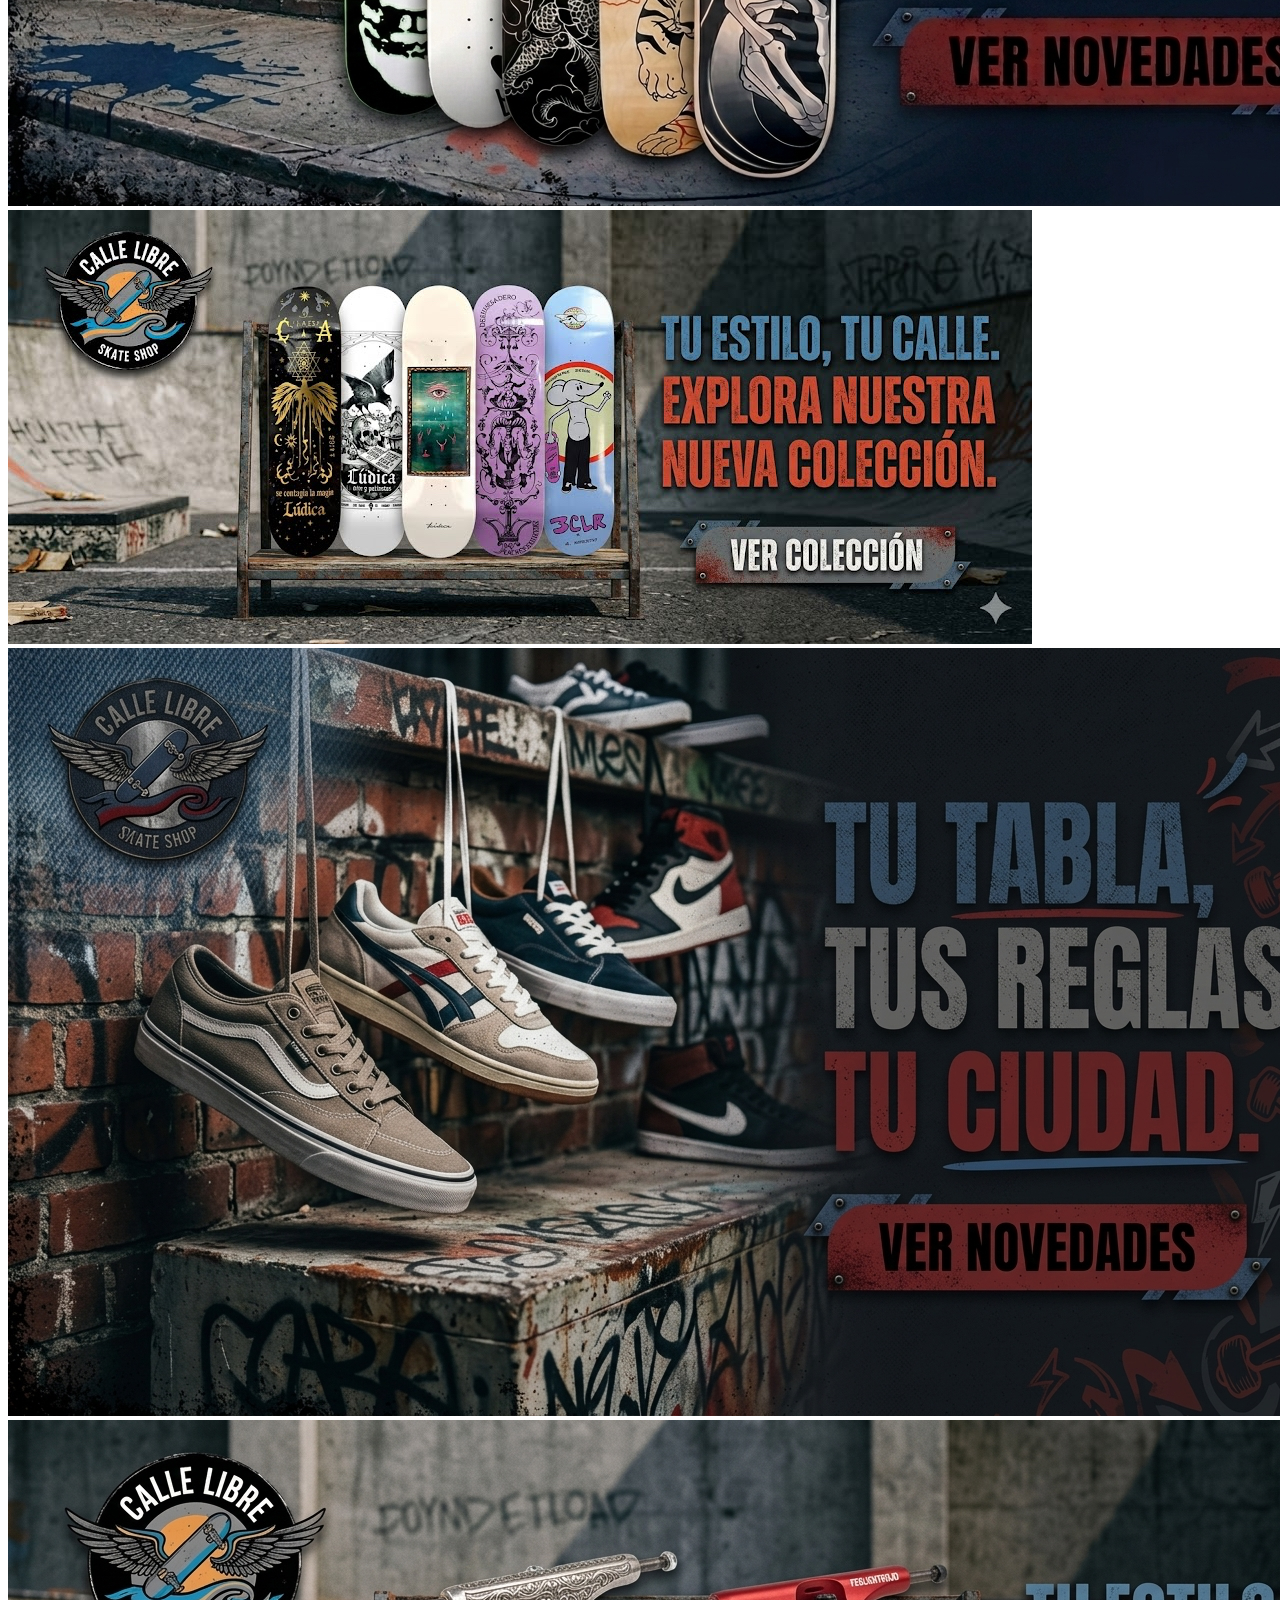
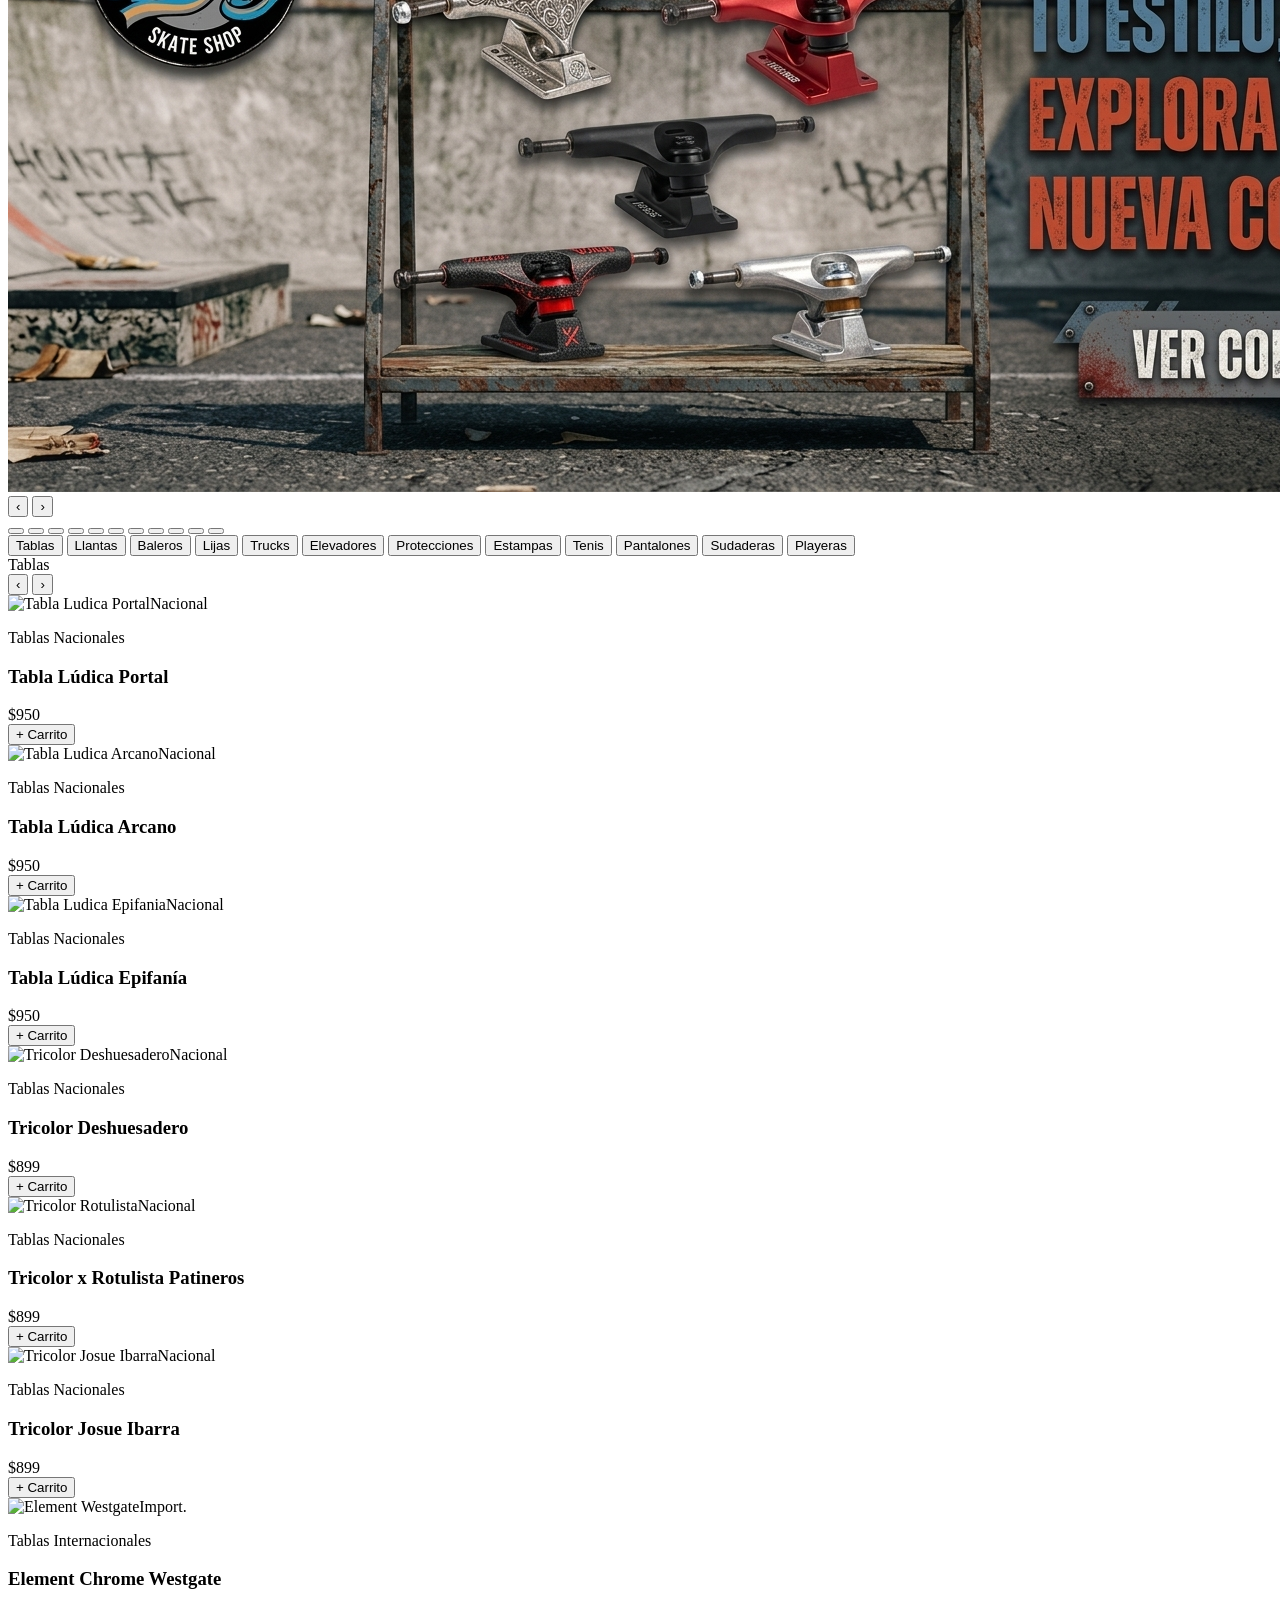
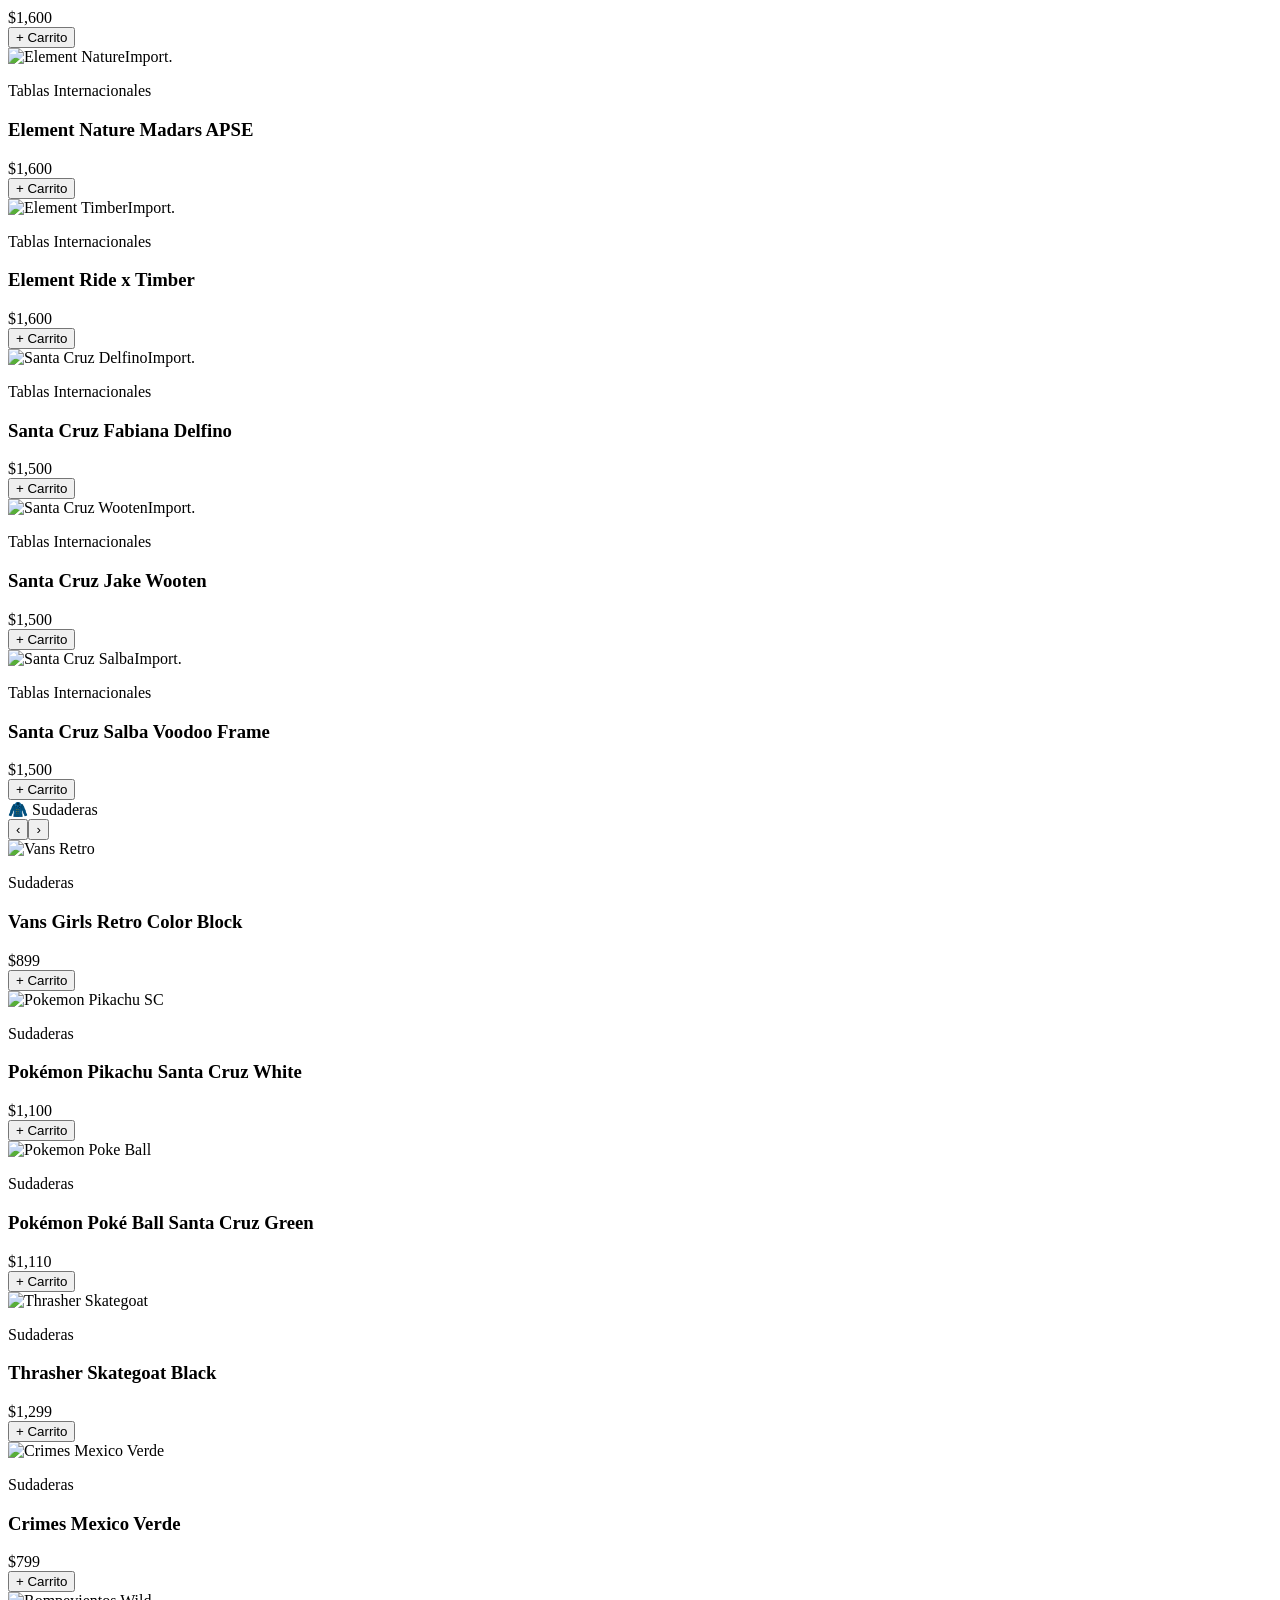
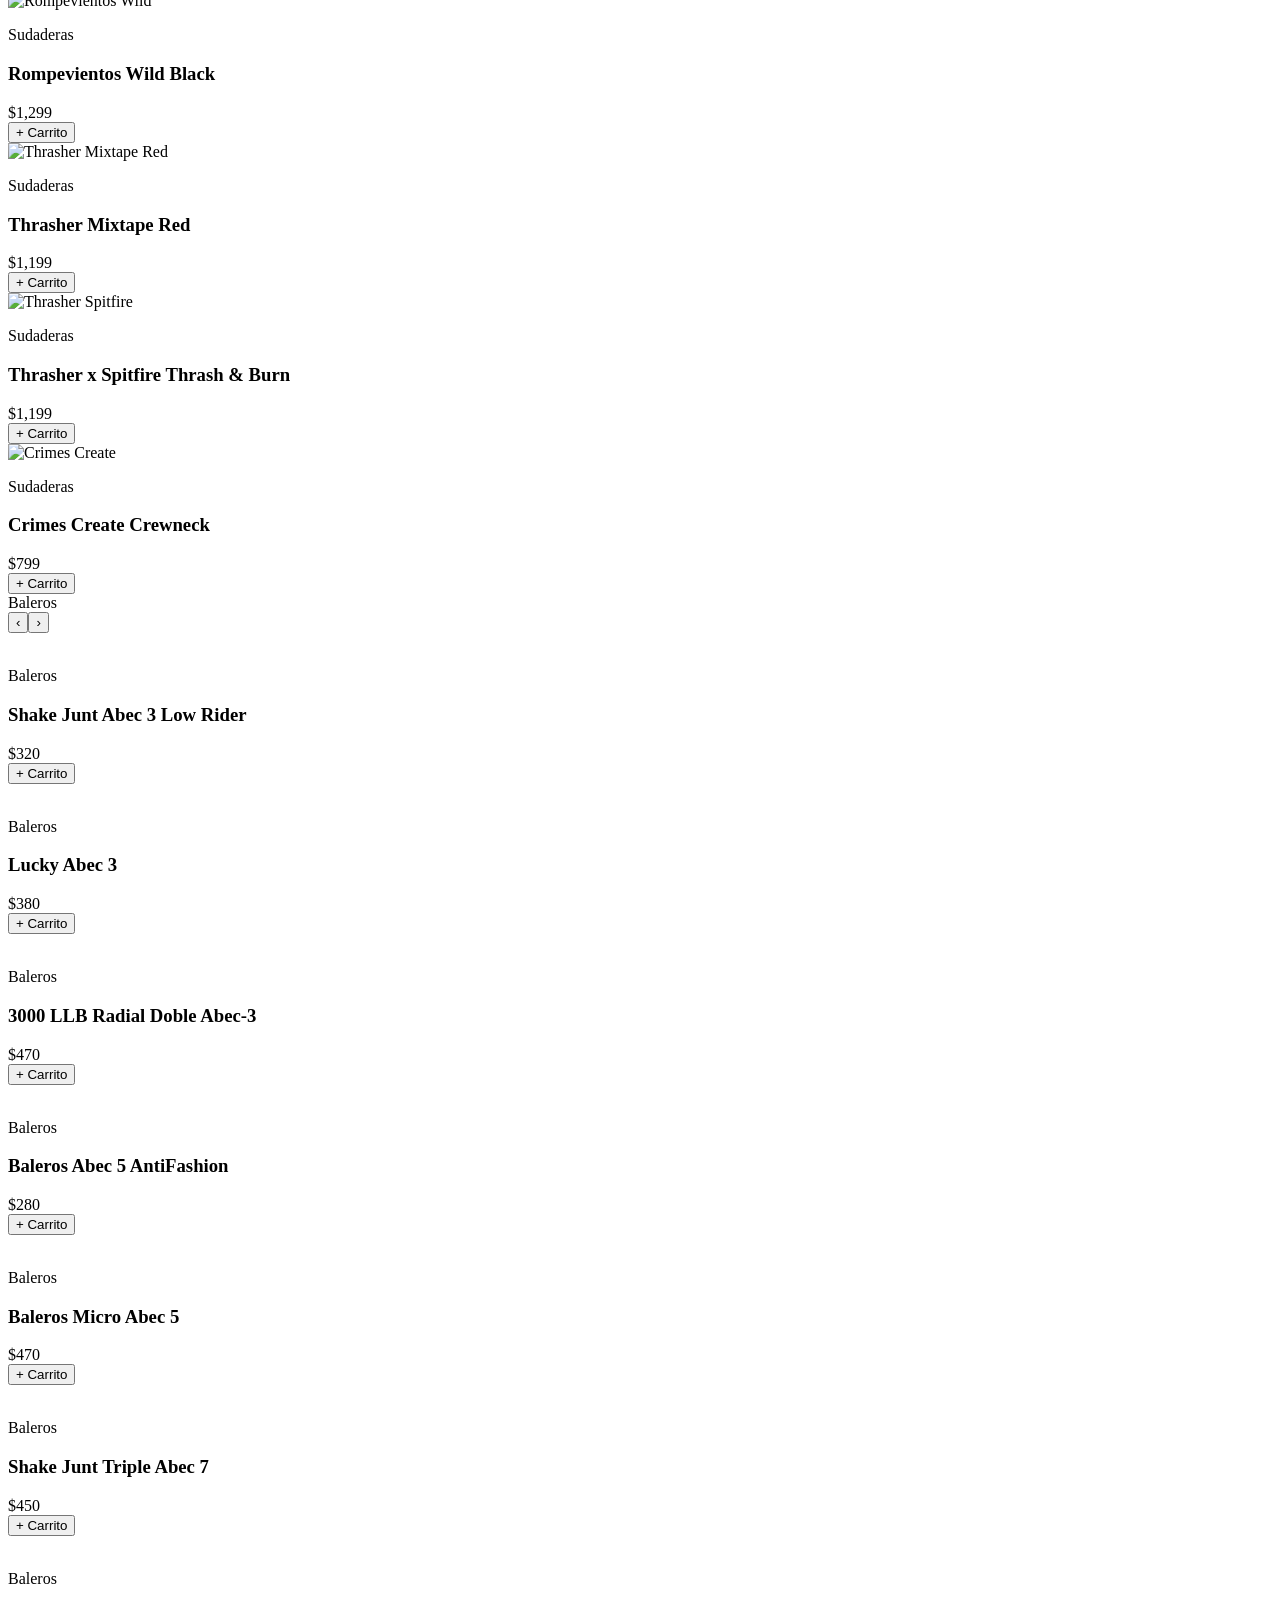
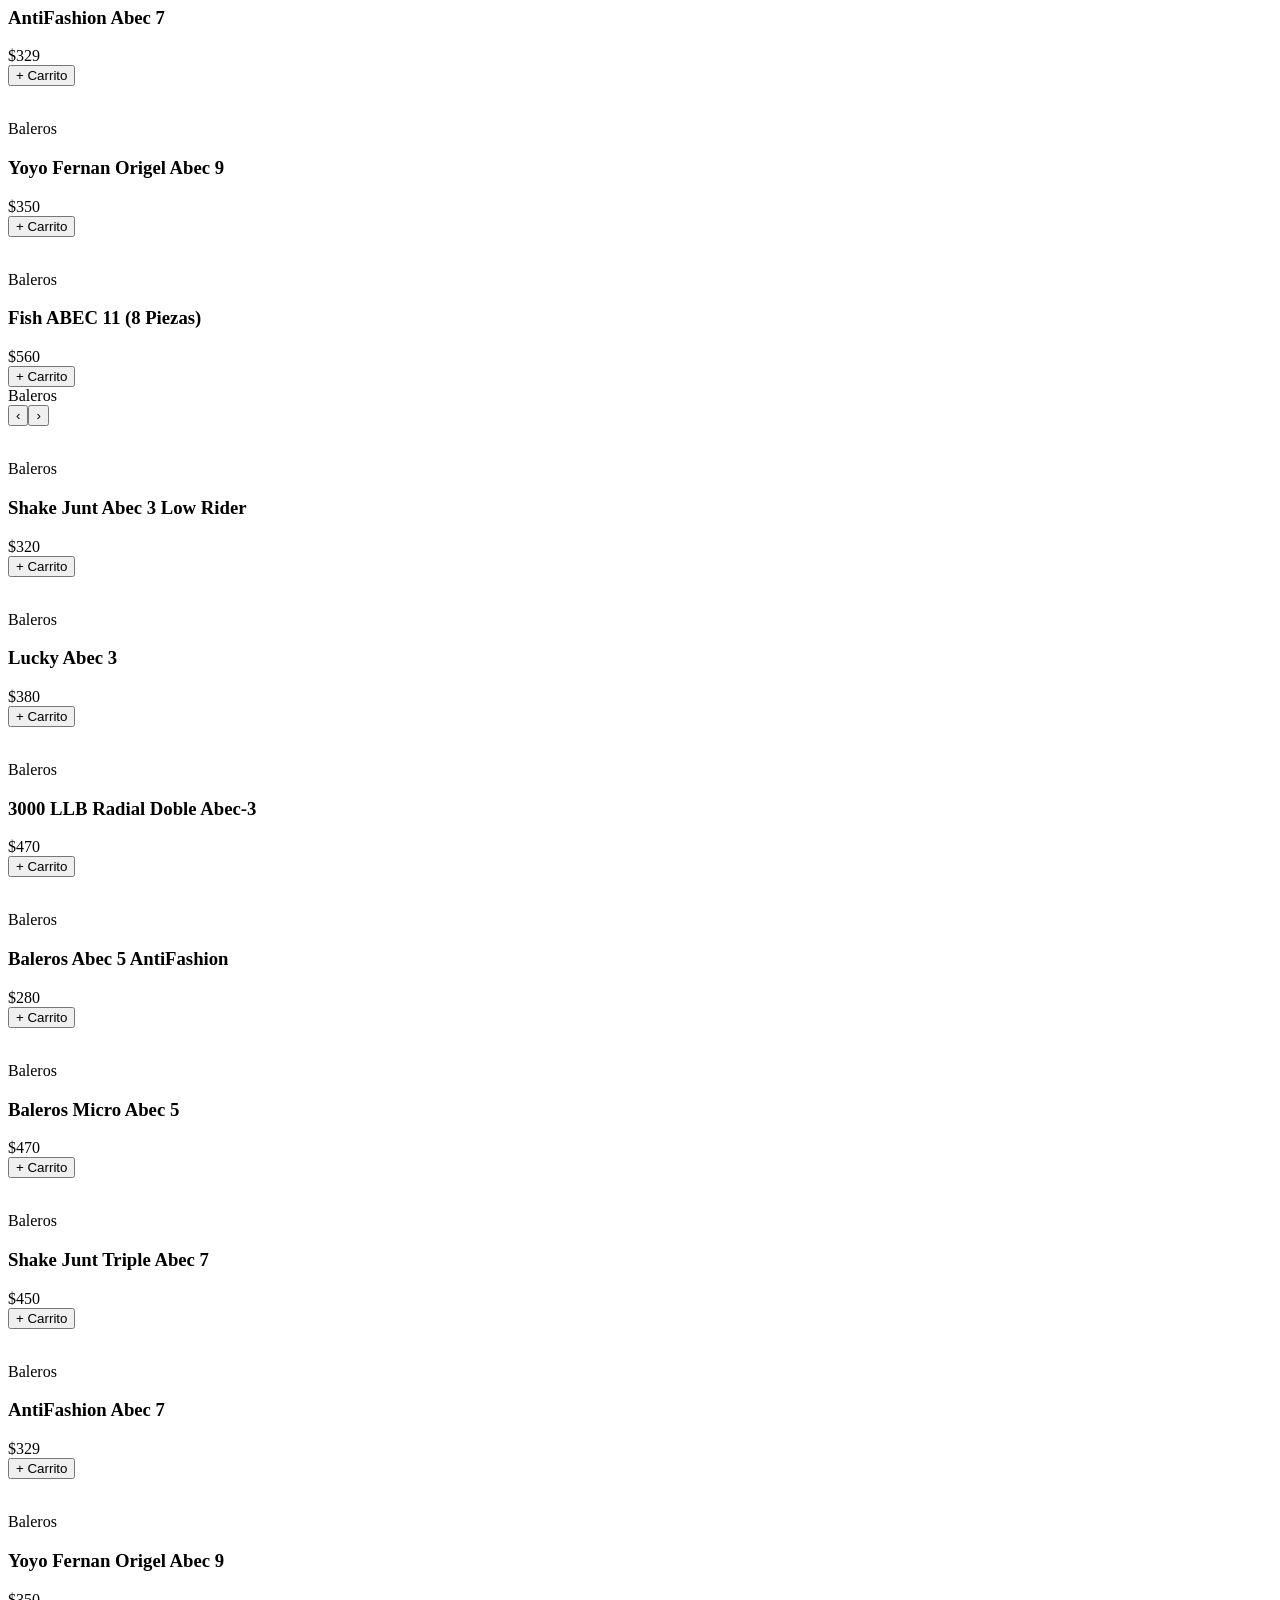
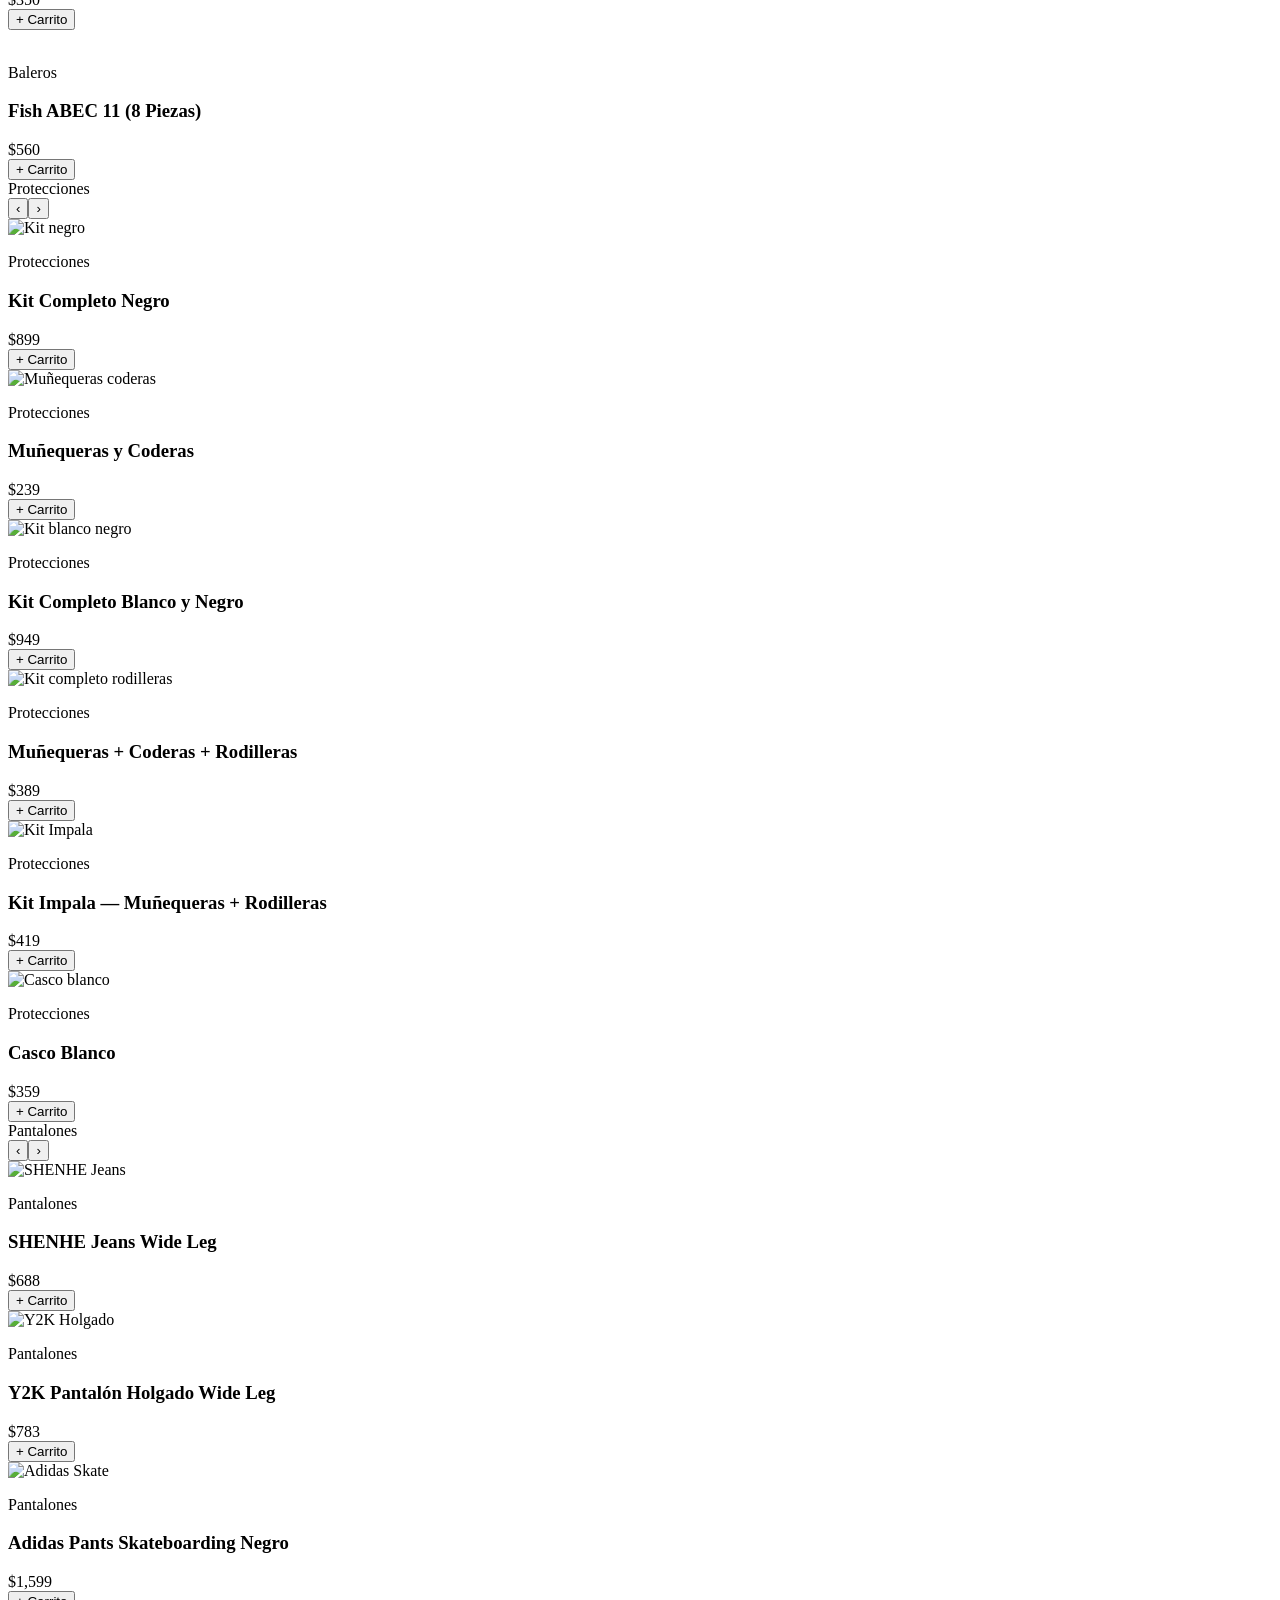
==== commit 19ade99b: "se arreglaron conflictos en el index" ====
--- a/index.html
+++ b/index.html
@@ -12,12 +12,10 @@
 <body>
  <section class="hero-carousel" id="inicio">
 
-<<<<<<< HEAD
   <!-- SLIDE 1 -->
 <div class="hero-slide active" id="slide-0">
   <div class="hero-slide-bg">
     <img src="Imagenes/Banner-Ruedas.png" alt="Slide 1">
-=======
 <!-- ── BARRA DE ANUNCIO ── -->
 <div class="announce-bar">
   🛹 ENVÍO GRATIS EN COMPRAS +$999 &nbsp;|&nbsp; TABLAS NACIONALES E IMPORTADAS &nbsp;|&nbsp; EQUIPO PROFESIONAL
@@ -47,7 +45,6 @@
     
         
     
->>>>>>> origin/Desarrollo
   </div>
 </div>
  
@@ -112,7 +109,6 @@
   </div>
 </div>
 
-<<<<<<< HEAD
   <!-- Controles del carrusel -->
   <button class="carousel-btn carousel-prev" onclick="heroPrev()">&#8249;</button>
   <button class="carousel-btn carousel-next" onclick="heroNext()">&#8250;</button>
@@ -129,7 +125,6 @@
     <button class="carousel-dot"        onclick="heroGo(9)"></button>
     <button class="carousel-dot"        onclick="heroGo(10)"></button>
   </div>
-=======
     <!-- Tabs de categoría -->
     <div class="cat-tabs">
       <button class="cat-tab active" data-tab="tablas"       onclick="switchTab('tablas')">Tablas</button>
@@ -160,8 +155,8 @@
           <div class="product-card"><div class="product-img-wrap"><img src="https://sindicatoskated.com/wp-content/uploads/2026/03/5445-300x300.jpg"  width="200px"    alt="Tabla Ludica Arcano"    loading="lazy"/><span class="product-badge">Nacional</span></div><div class="product-info"><p class="product-cat-label">Tablas Nacionales</p><h3 class="product-name">Tabla Lúdica Arcano</h3>    <div class="product-footer"><div class="product-price"><span class="currency">$</span>950</div>  <button class="btn-add" onclick="addToCart('Tabla Lúdica Arcano',950)">+ Carrito</button></div></div></div>
           <div class="product-card"><div class="product-img-wrap"><img src="https://sindicatoskated.com/wp-content/uploads/2026/03/benet-2-300x300.jpg"  width="200px"  alt="Tabla Ludica Epifania"  loading="lazy"/><span class="product-badge">Nacional</span></div><div class="product-info"><p class="product-cat-label">Tablas Nacionales</p><h3 class="product-name">Tabla Lúdica Epifanía</h3>  <div class="product-footer"><div class="product-price"><span class="currency">$</span>950</div>  <button class="btn-add" onclick="addToCart('Tabla Lúdica Epifanía',950)">+ Carrito</button></div></div></div>
           <div class="product-card"><div class="product-img-wrap"><img src="https://sindicatoskated.com/wp-content/uploads/2026/03/deshuesadero-x-tricolor-1999-300x300.jpg"  width="200px"   alt="Tricolor Deshuesadero"  loading="lazy"/><span class="product-badge">Nacional</span></div><div class="product-info"><p class="product-cat-label">Tablas Nacionales</p><h3 class="product-name">Tricolor Deshuesadero</h3>   <div class="product-footer"><div class="product-price"><span class="currency">$</span>899</div>  <button class="btn-add" onclick="addToCart('Tricolor Deshuesadero',899)">+ Carrito</button></div></div></div>
-          <div class="product-card"><div class="product-img-wrap"><img src="https://sindicatoskated.com/wp-content/uploads/2025/08/PATINETEROS-300x300.jpg" width="100px" alt="Tricolor Rotulista"       loading="lazy"/><span class="product-badge">Nacional</span></div><div class="product-info"><p class="product-cat-label">Tablas Nacionales</p><h3 class="product-name">Tricolor x Rotulista Patineros</h3><div class="product-footer"><div class="product-price"><span class="currency">$</span>899</div>  <button class="btn-add" onclick="addToCart('Tricolor x Rotulista',899)">+ Carrito</button></div></div></div>
-          <div class="product-card"><div class="product-img-wrap"><img src="https://sindicatoskated.com/wp-content/uploads/2026/03/Tricolor-%E2%80%93-90%C2%B4s-%E2%80%93-Josue-Ibarra-_-LA-MEJOR-DISTRIBUCION-SKATE-EN-MEXICO-1-300x300.jpg"    alt="Tricolor Josue Ibarra"  loading="lazy"/><span class="product-badge">Nacional</span></div><div class="product-info"><p class="product-cat-label">Tablas Nacionales</p><h3 class="product-name">Tricolor Josue Ibarra</h3>   <div class="product-footer"><div class="product-price"><span class="currency">$</span>899</div>  <button class="btn-add" onclick="addToCart('Tricolor Josue Ibarra',899)">+ Carrito</button></div></div></div>
+          <div class="product-card"><div class="product-img-wrap"><img src="https://sindicatoskated.com/wp-content/uploads/2025/08/PATINETEROS-300x300.jpg" width="200px" alt="Tricolor Rotulista"       loading="lazy"/><span class="product-badge">Nacional</span></div><div class="product-info"><p class="product-cat-label">Tablas Nacionales</p><h3 class="product-name">Tricolor x Rotulista Patineros</h3><div class="product-footer"><div class="product-price"><span class="currency">$</span>899</div>  <button class="btn-add" onclick="addToCart('Tricolor x Rotulista',899)">+ Carrito</button></div></div></div>
+          <div class="product-card"><div class="product-img-wrap"><img src="https://sindicatoskated.com/wp-content/uploads/2026/03/Tricolor-%E2%80%93-90%C2%B4s-%E2%80%93-Josue-Ibarra-_-LA-MEJOR-DISTRIBUCION-SKATE-EN-MEXICO-1-300x300.jpg"  width="200px"    alt="Tricolor Josue Ibarra"  loading="lazy"/><span class="product-badge">Nacional</span></div><div class="product-info"><p class="product-cat-label">Tablas Nacionales</p><h3 class="product-name">Tricolor Josue Ibarra</h3>   <div class="product-footer"><div class="product-price"><span class="currency">$</span>899</div>  <button class="btn-add" onclick="addToCart('Tricolor Josue Ibarra',899)">+ Carrito</button></div></div></div>
           <div class="product-card"><div class="product-img-wrap"><img src="https://images.napali.app/global/element-products/all/default/xlarge/elyxd00200_element,p_ast_frt1.jpg" width="200px"  alt="Element Westgate"       loading="lazy"/><span class="product-badge badge-steel">Import.</span></div><div class="product-info"><p class="product-cat-label">Tablas Internacionales</p><h3 class="product-name">Element Chrome Westgate</h3> <div class="product-footer"><div class="product-price"><span class="currency">$</span>1,600</div><button class="btn-add" onclick="addToCart('Element Chrome Westgate',1600)">+ Carrito</button></div></div></div>
           <div class="product-card"><div class="product-img-wrap"><img src="https://images.napali.app/global/element-products/all/default/xlarge/elyxd00202_element,p_ast_frt1.jpg"  width="200px"   alt="Element Nature"         loading="lazy"/><span class="product-badge badge-steel">Import.</span></div><div class="product-info"><p class="product-cat-label">Tablas Internacionales</p><h3 class="product-name">Element Nature Madars APSE</h3><div class="product-footer"><div class="product-price"><span class="currency">$</span>1,600</div><button class="btn-add" onclick="addToCart('Element Nature Madars',1600)">+ Carrito</button></div></div></div>
           <div class="product-card"><div class="product-img-wrap"><img src="https://images.napali.app/global/element-products/all/default/xlarge/elyxd00184_element,p_ast_frt1.jpg"  width="200px"   alt="Element Timber"         loading="lazy"/><span class="product-badge badge-steel">Import.</span></div><div class="product-info"><p class="product-cat-label">Tablas Internacionales</p><h3 class="product-name">Element Ride x Timber</h3>    <div class="product-footer"><div class="product-price"><span class="currency">$</span>1,600</div><button class="btn-add" onclick="addToCart('Element Ride x Timber',1600)">+ Carrito</button></div></div></div>
@@ -188,7 +183,6 @@
       </div></div>
       <div class="prod-dots" id="dots-sudaderas"></div>
     </div>
->>>>>>> origin/Desarrollo
 </section>
 <!-- ===== BALEROS ===== -->
     <div class="cat-panel" id="panel-baleros">
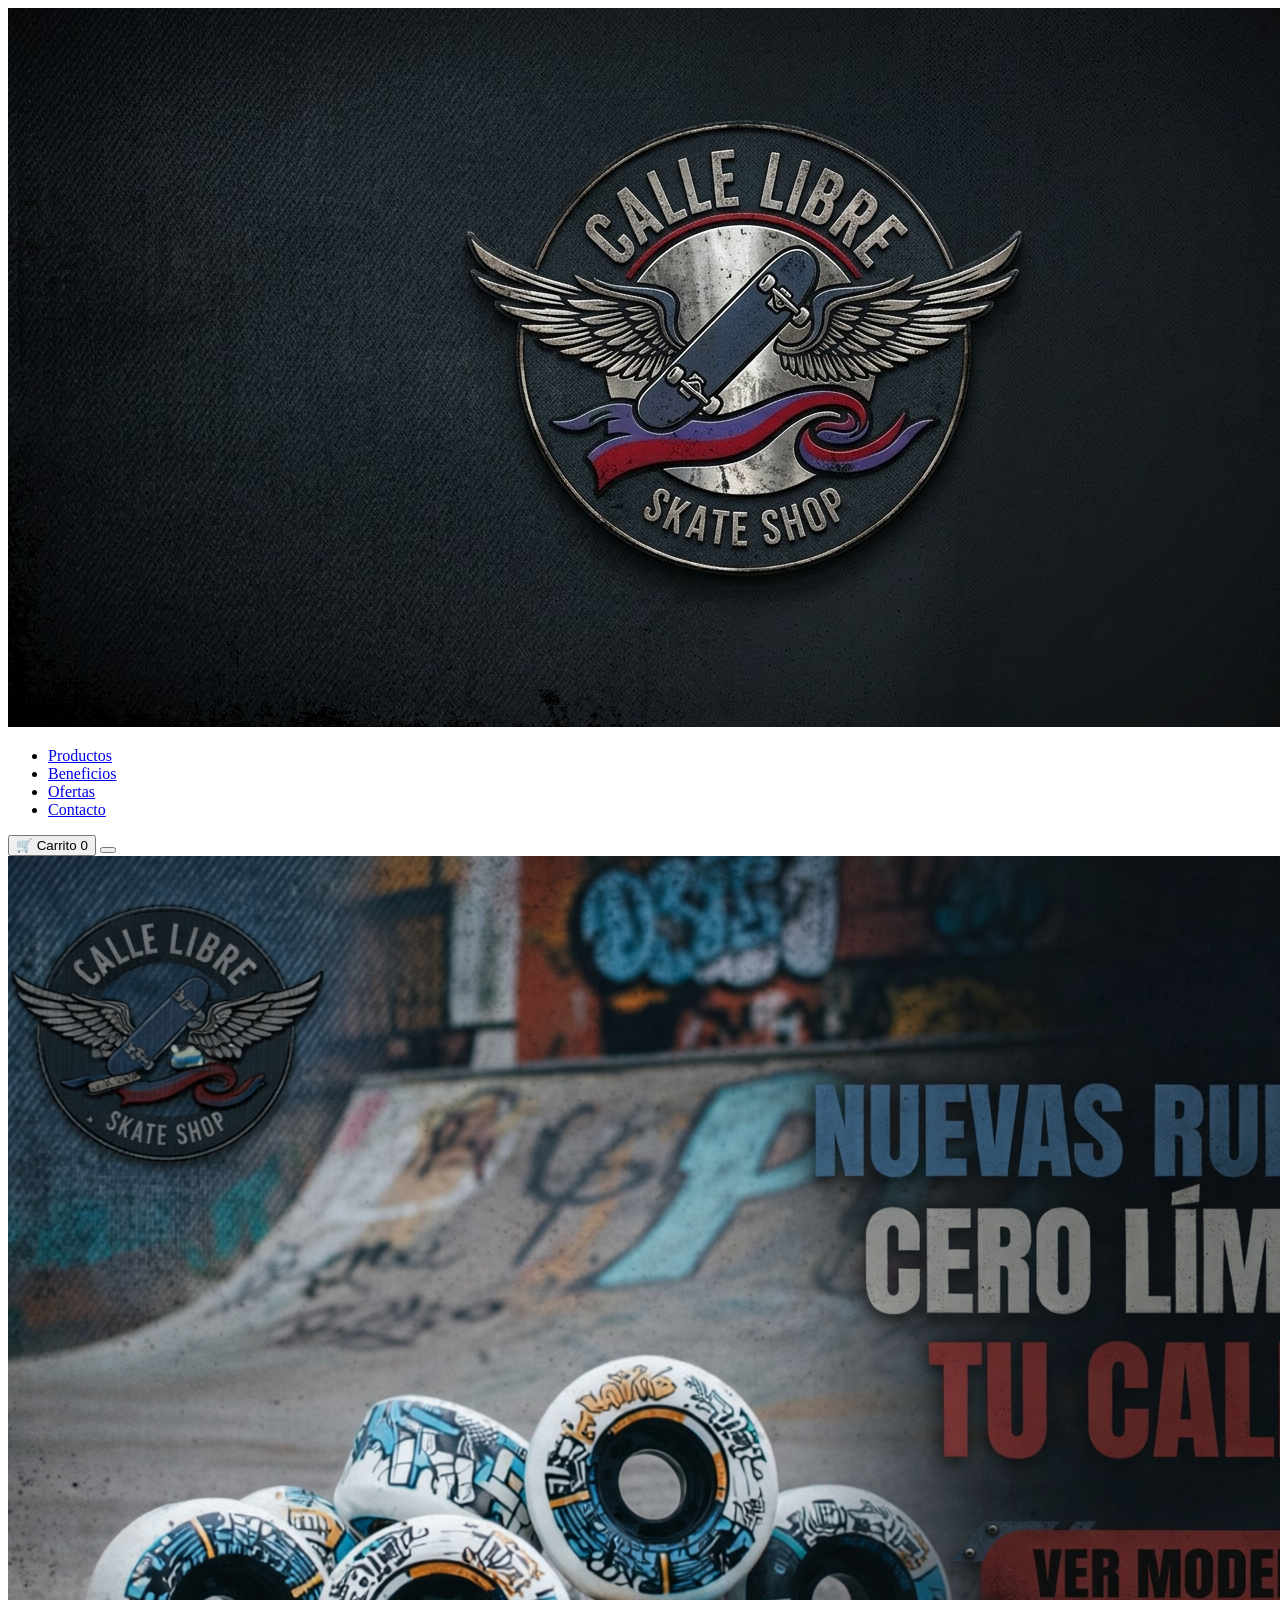
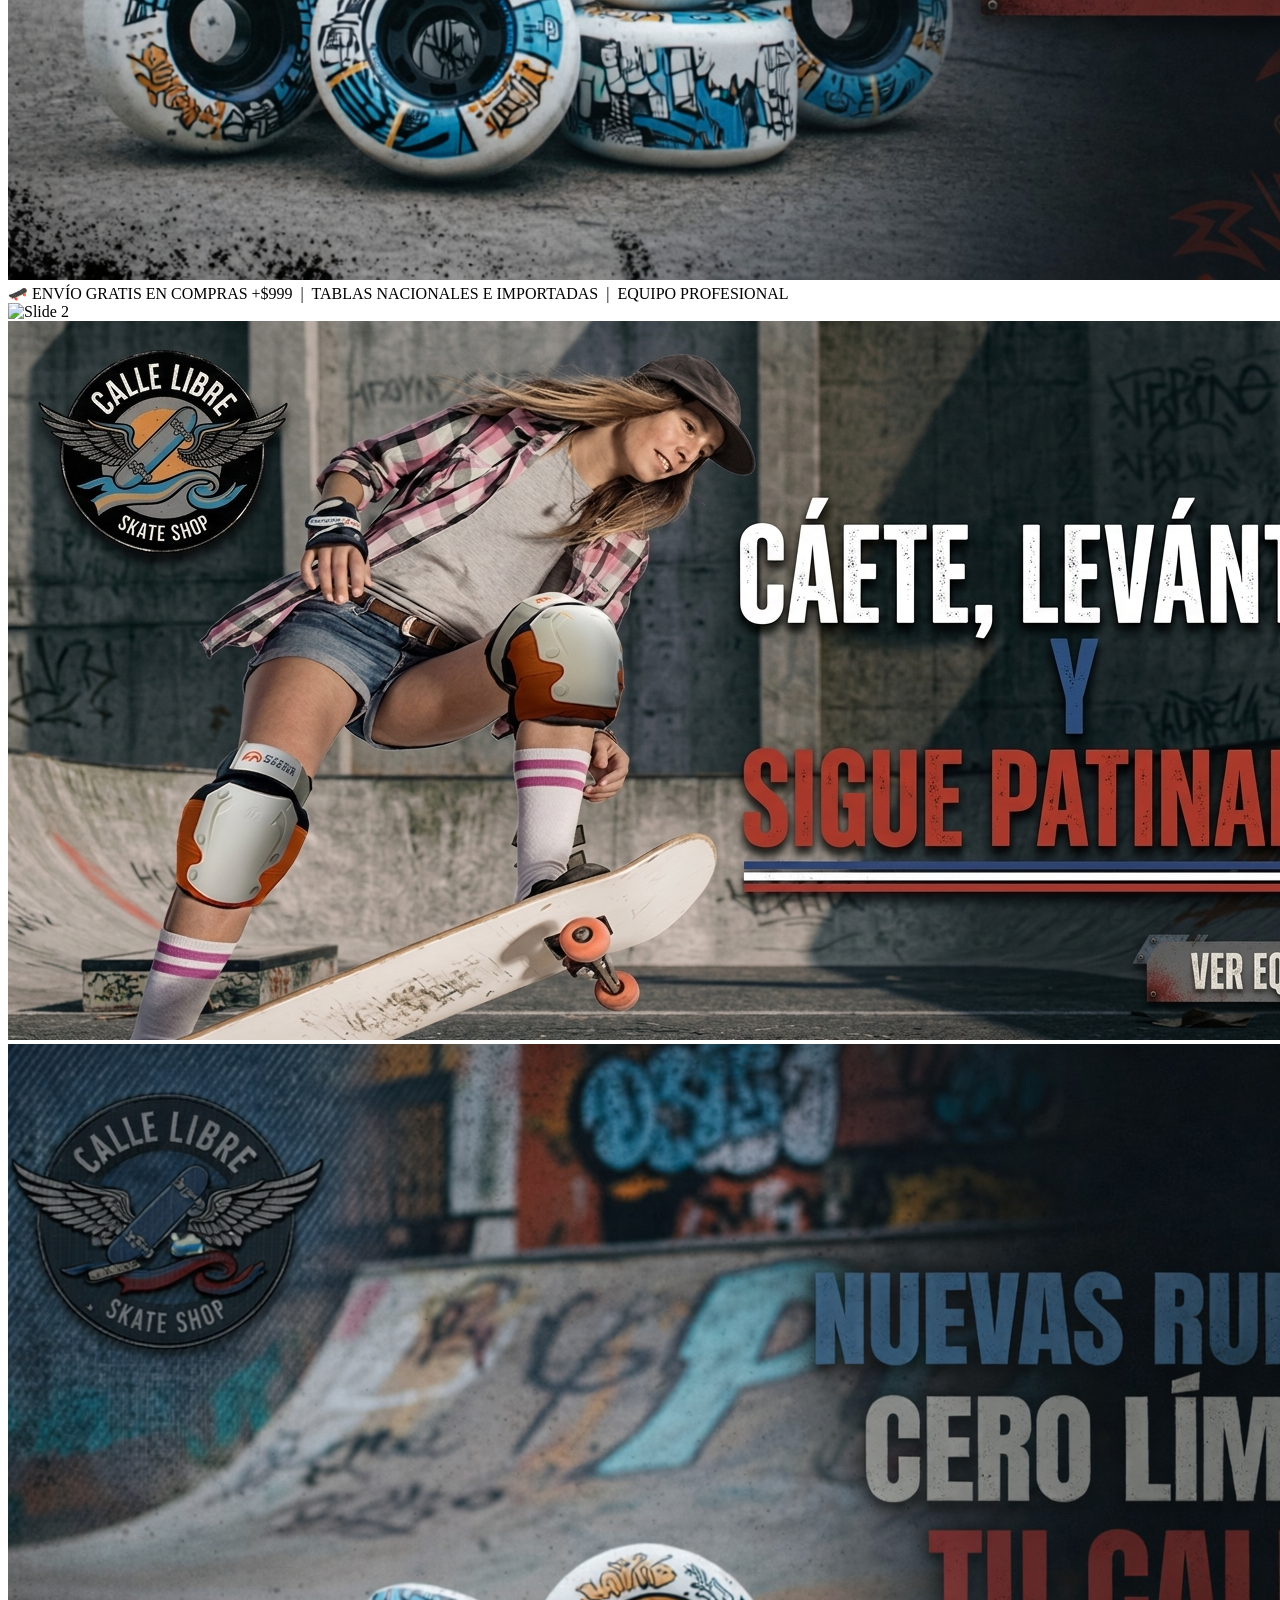
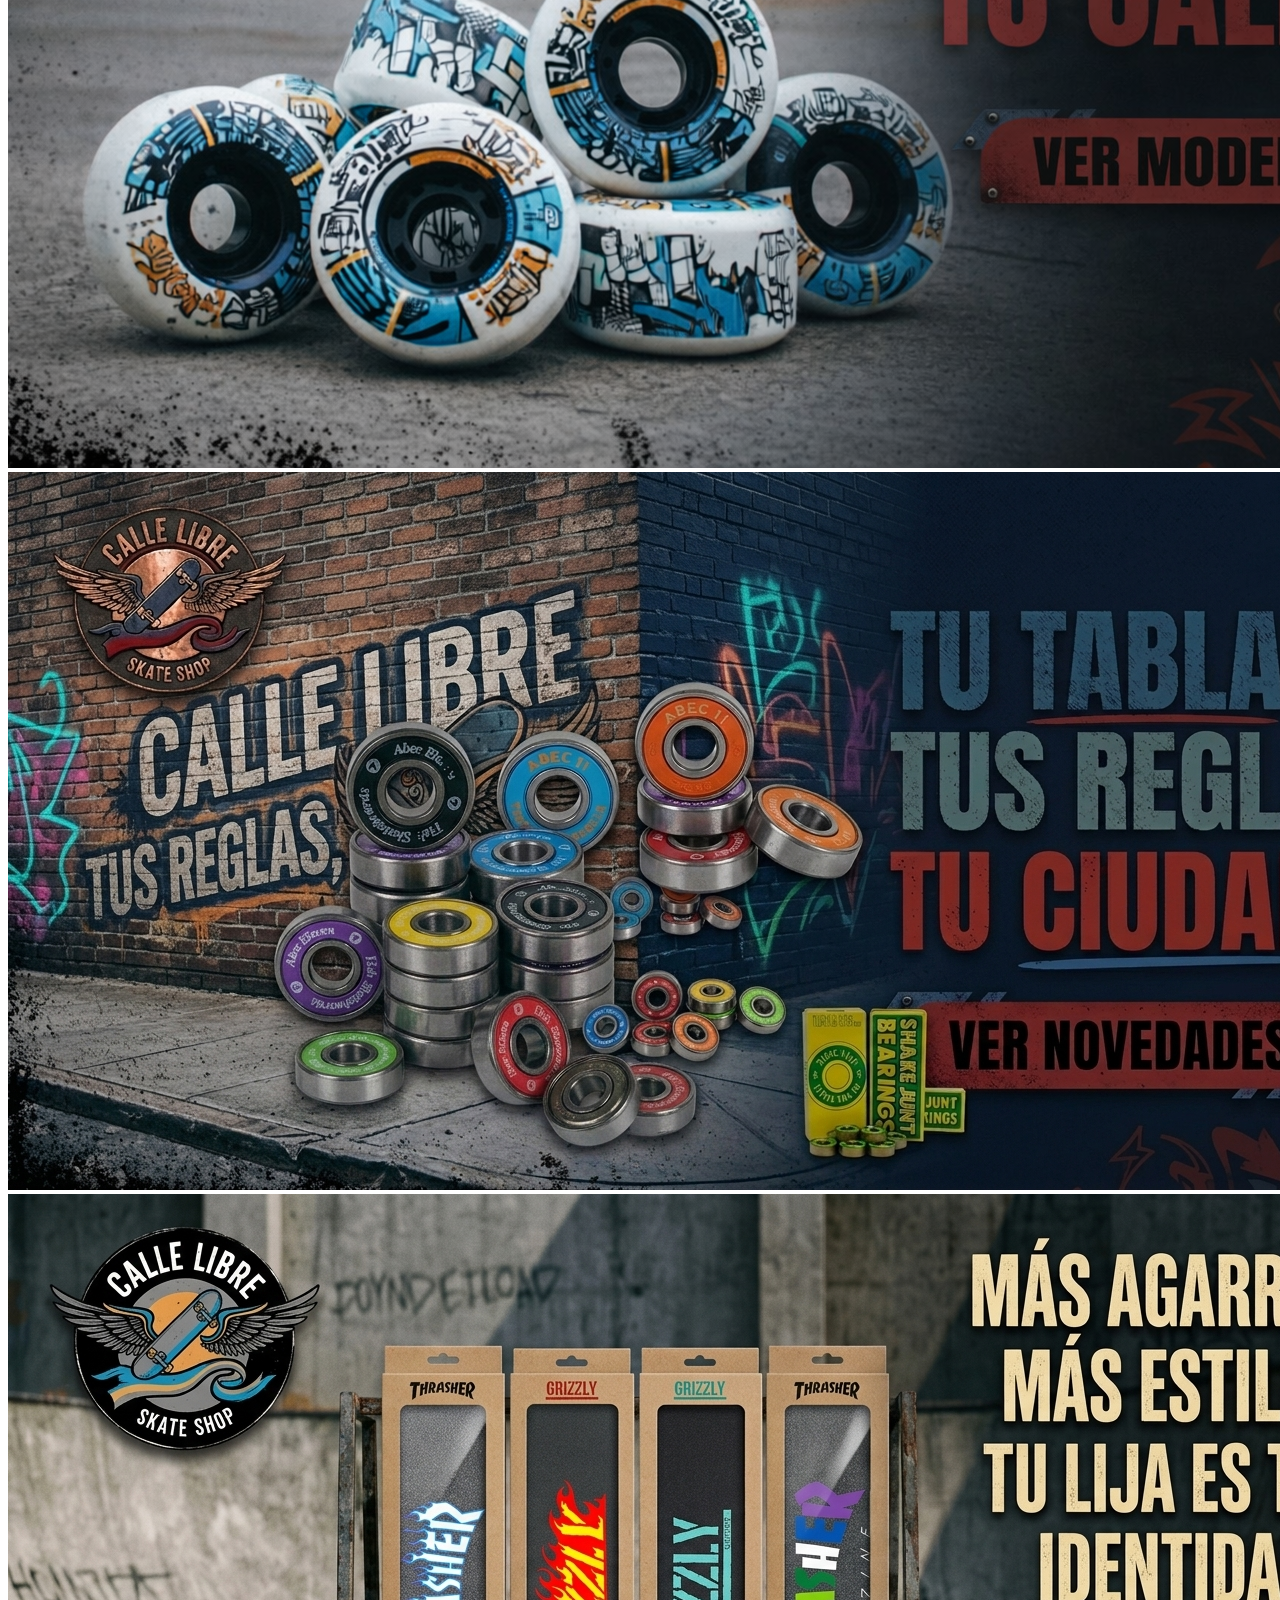
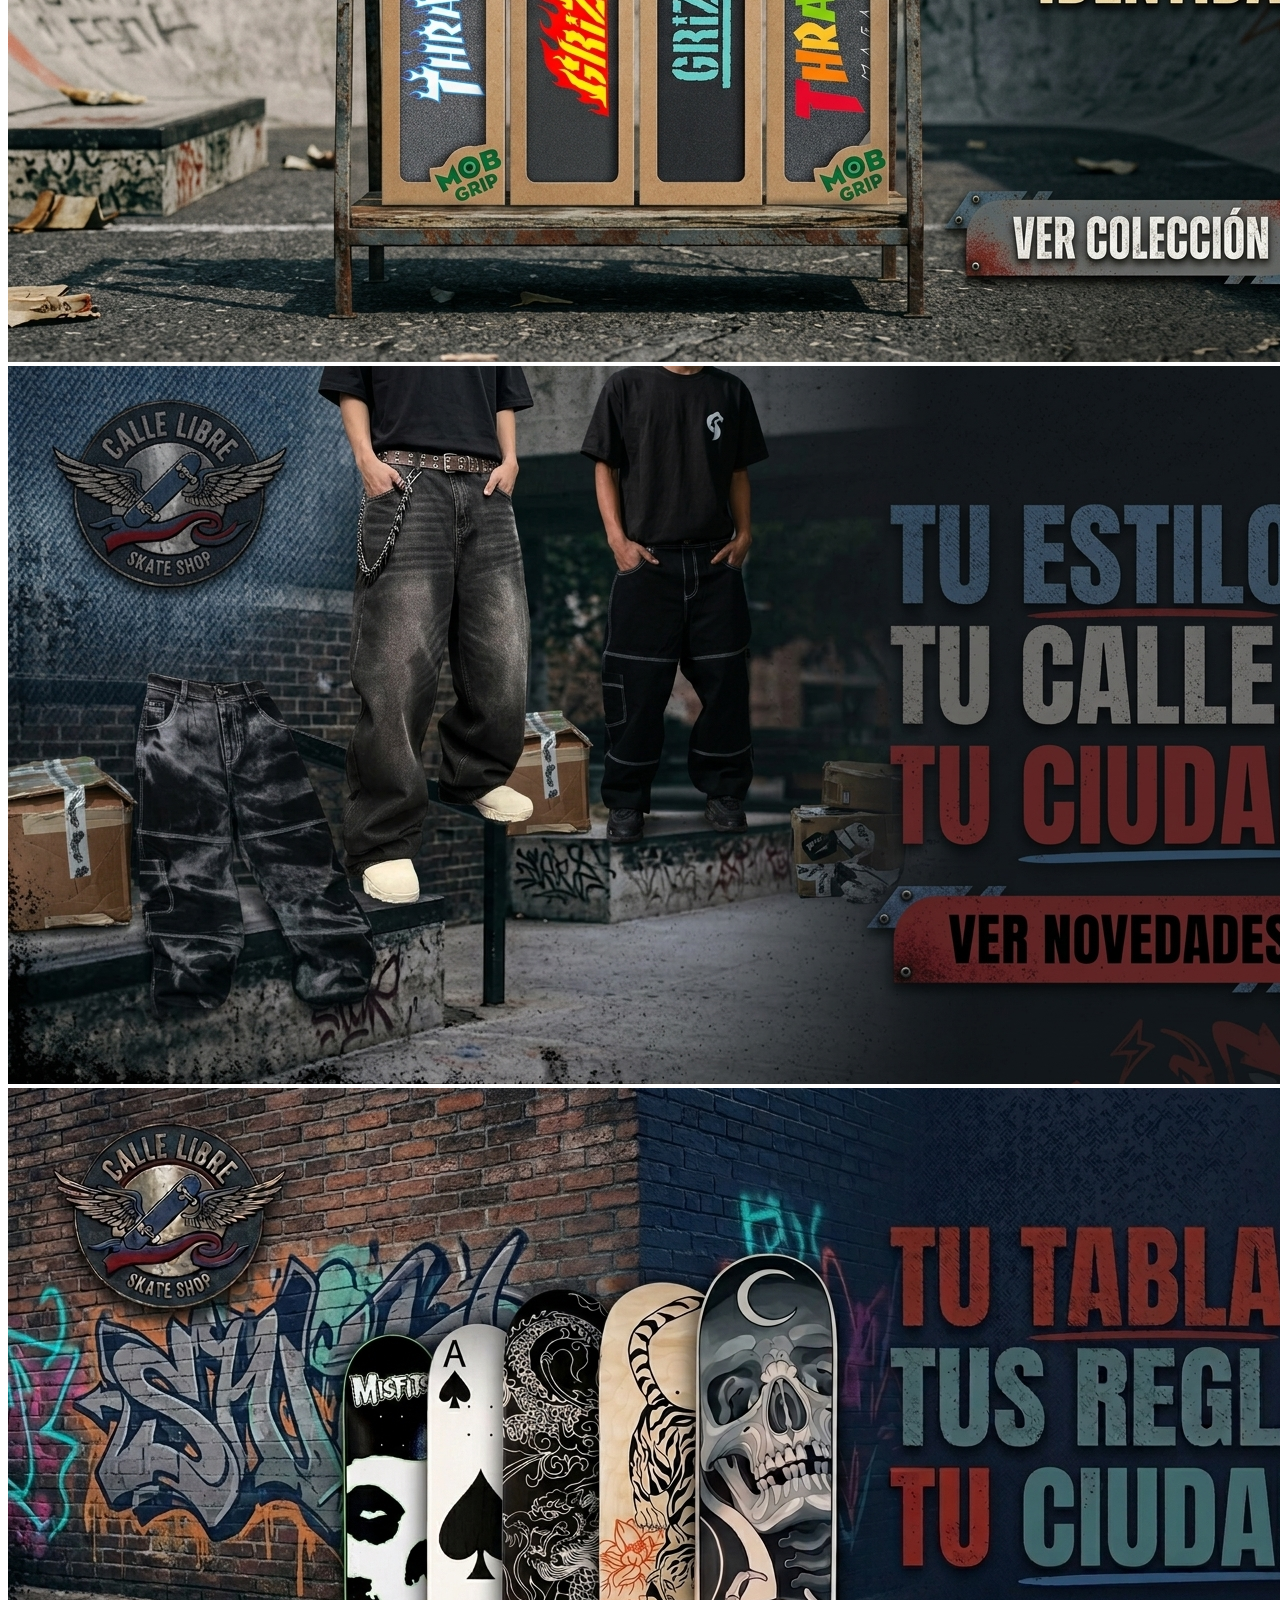
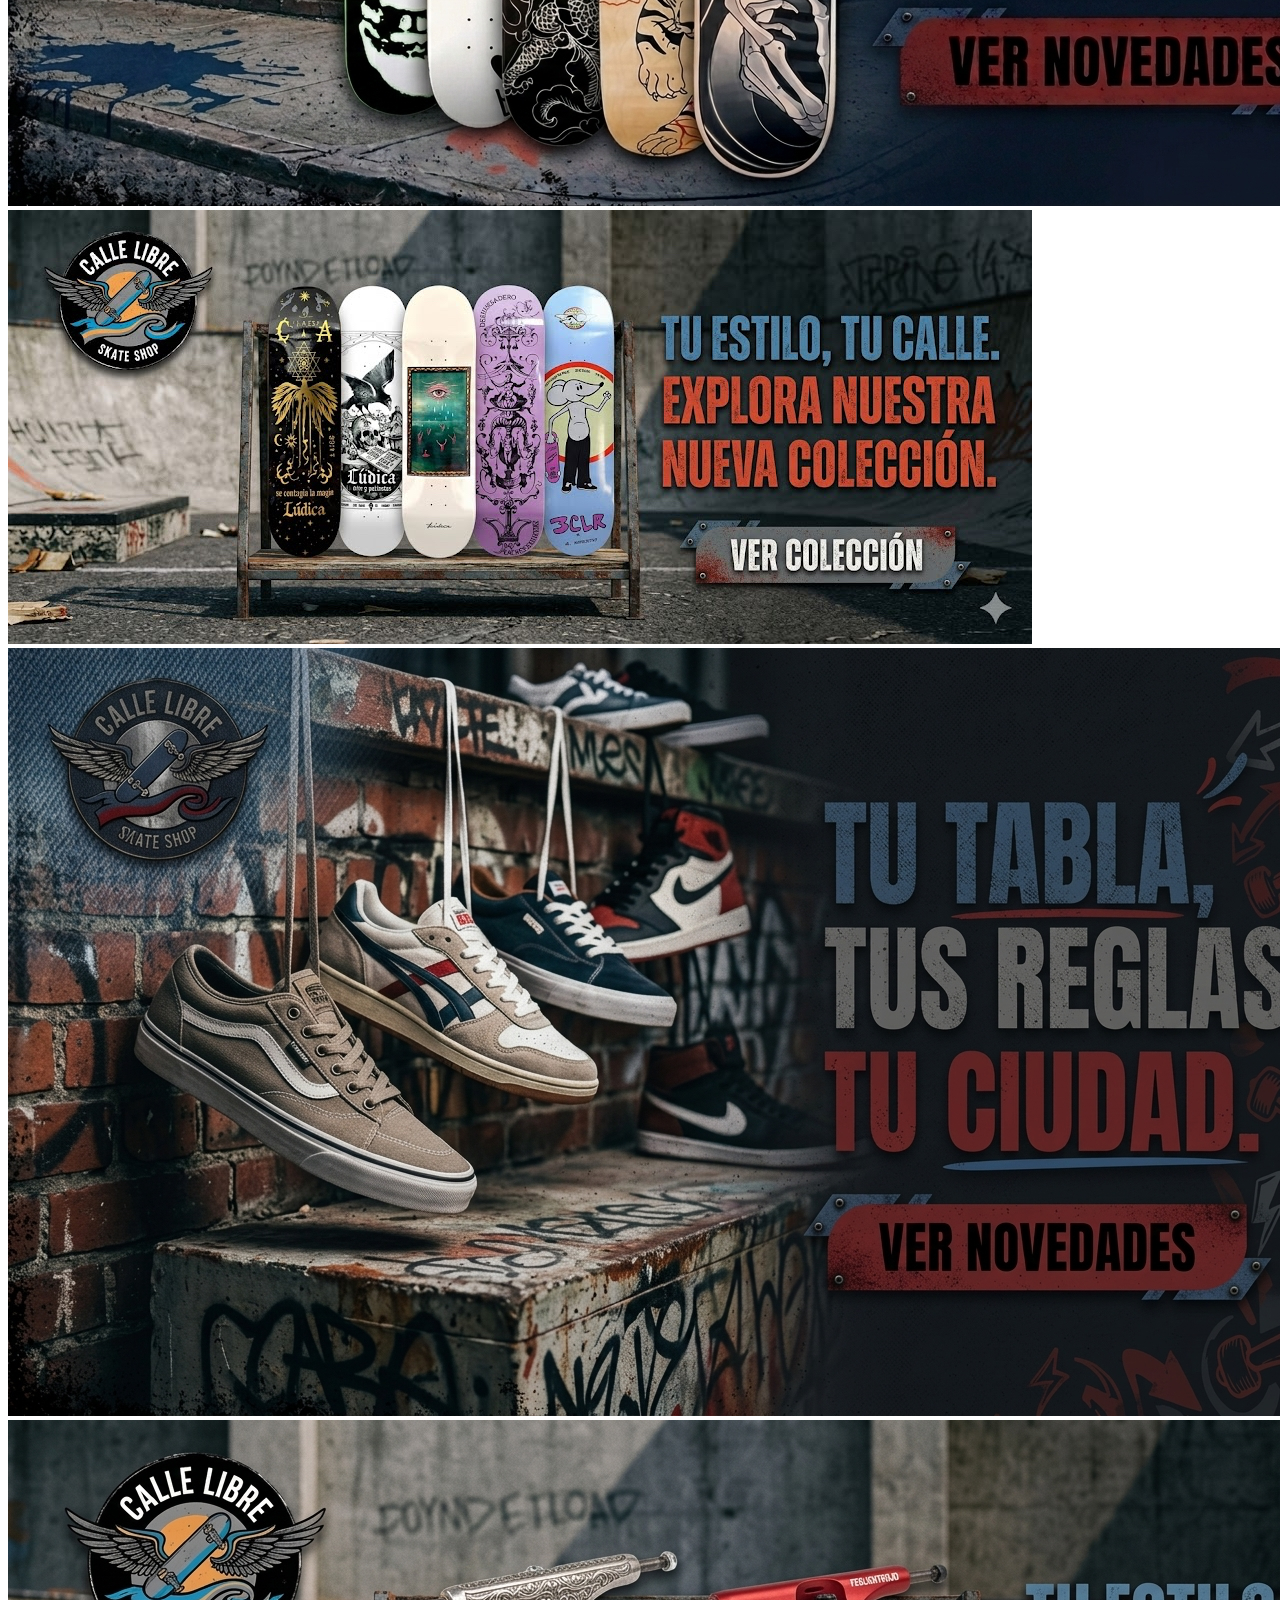
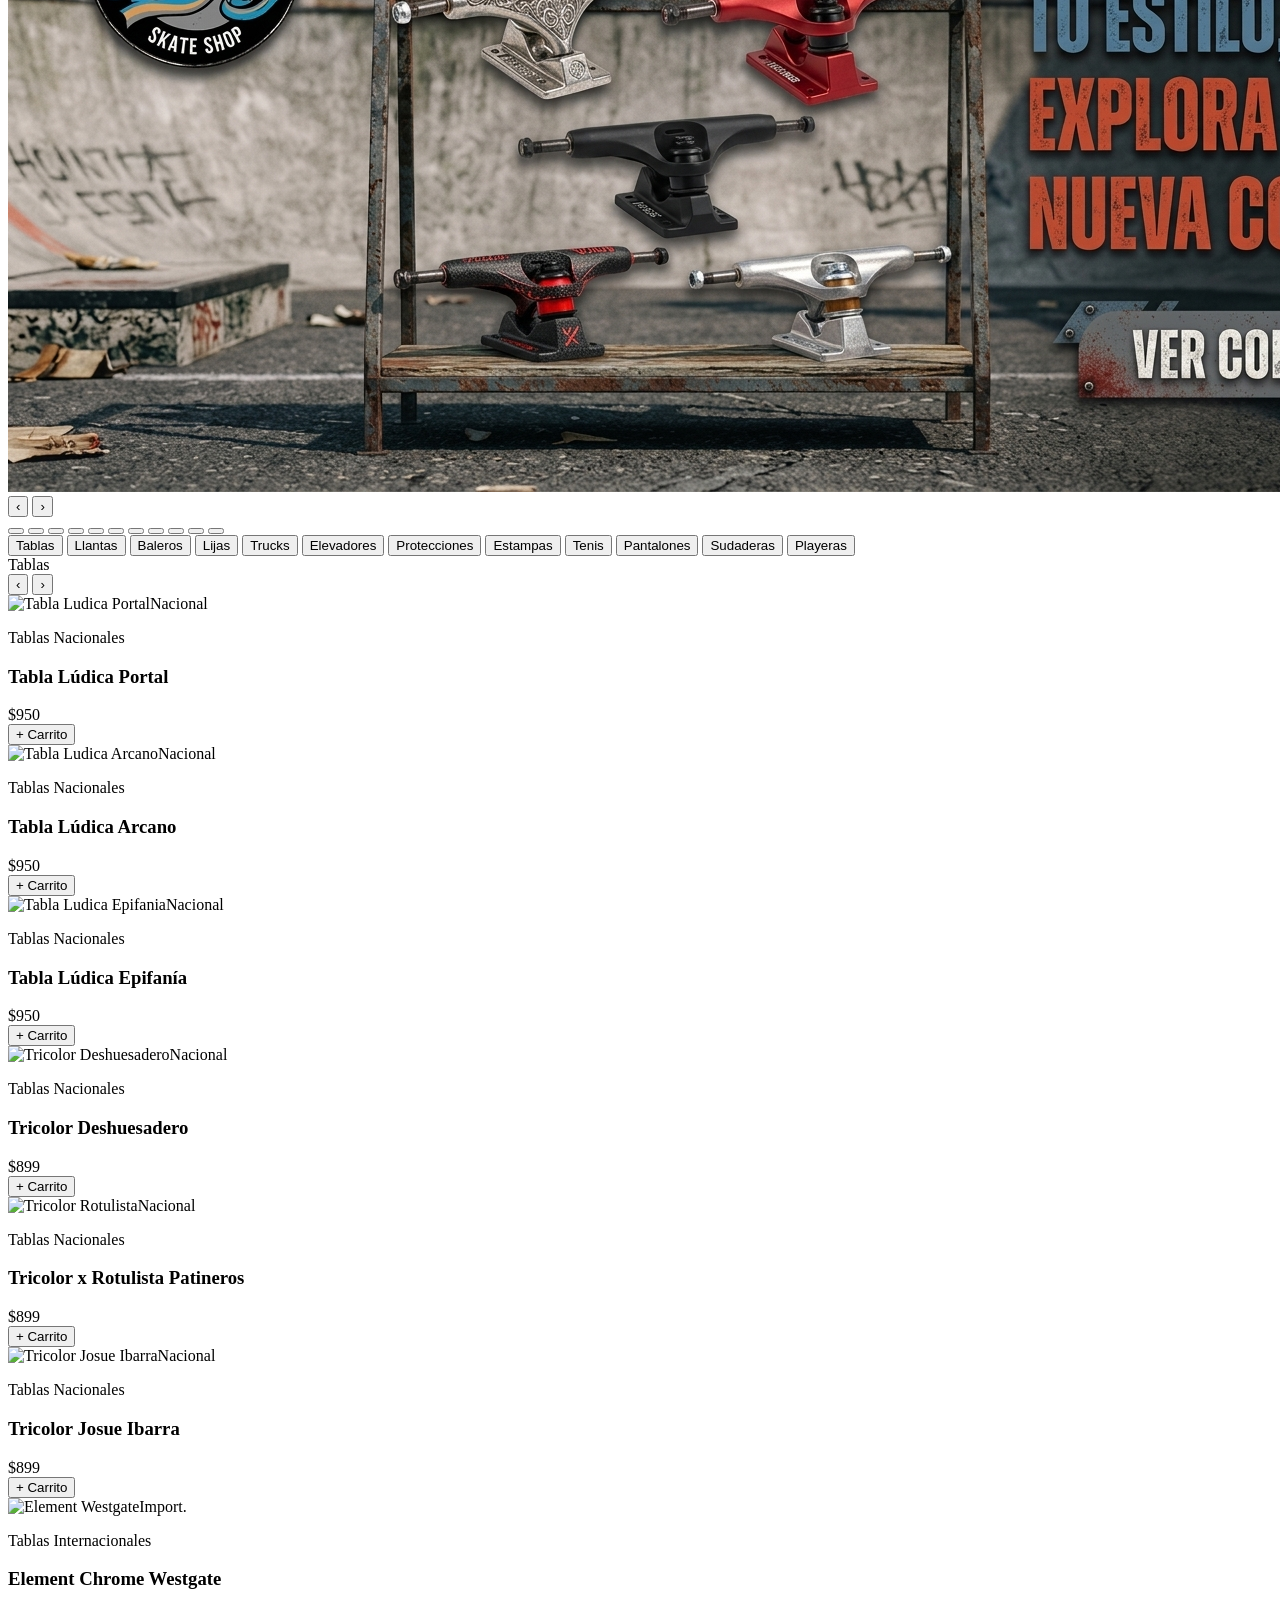
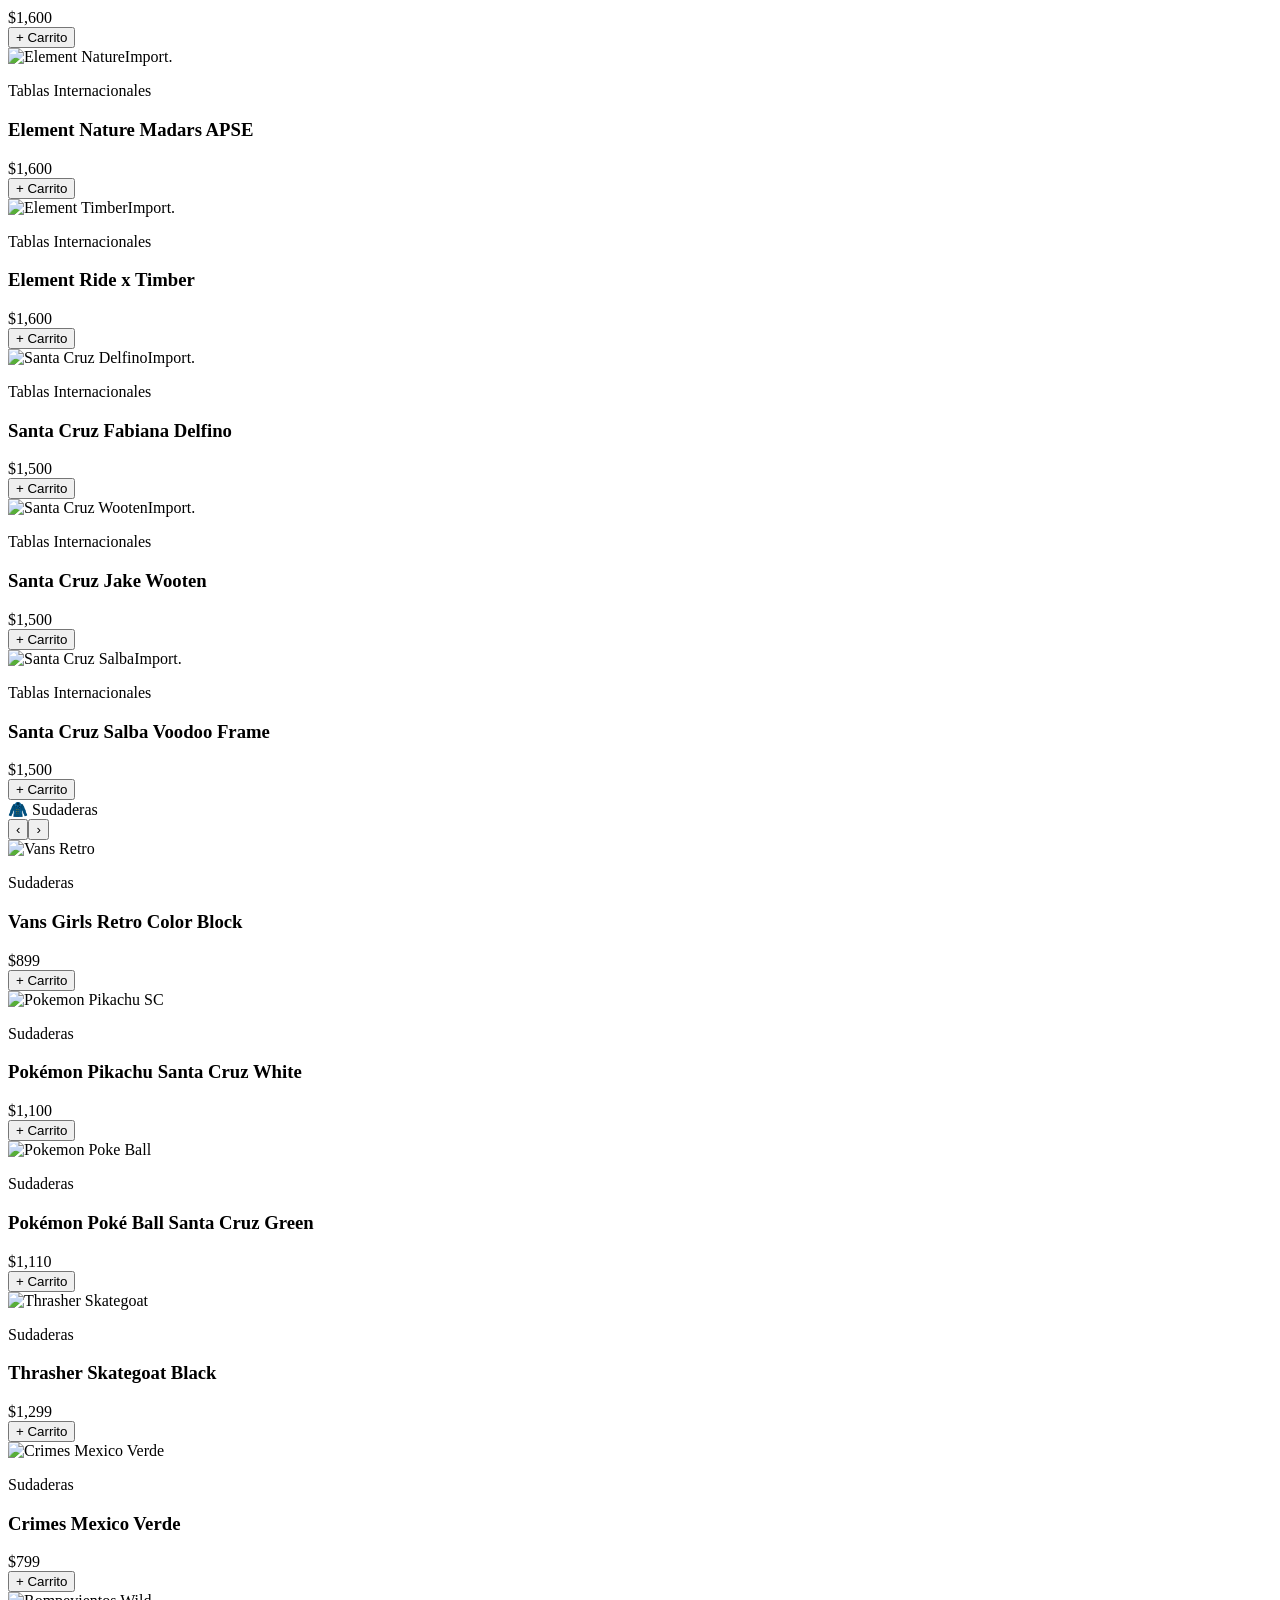
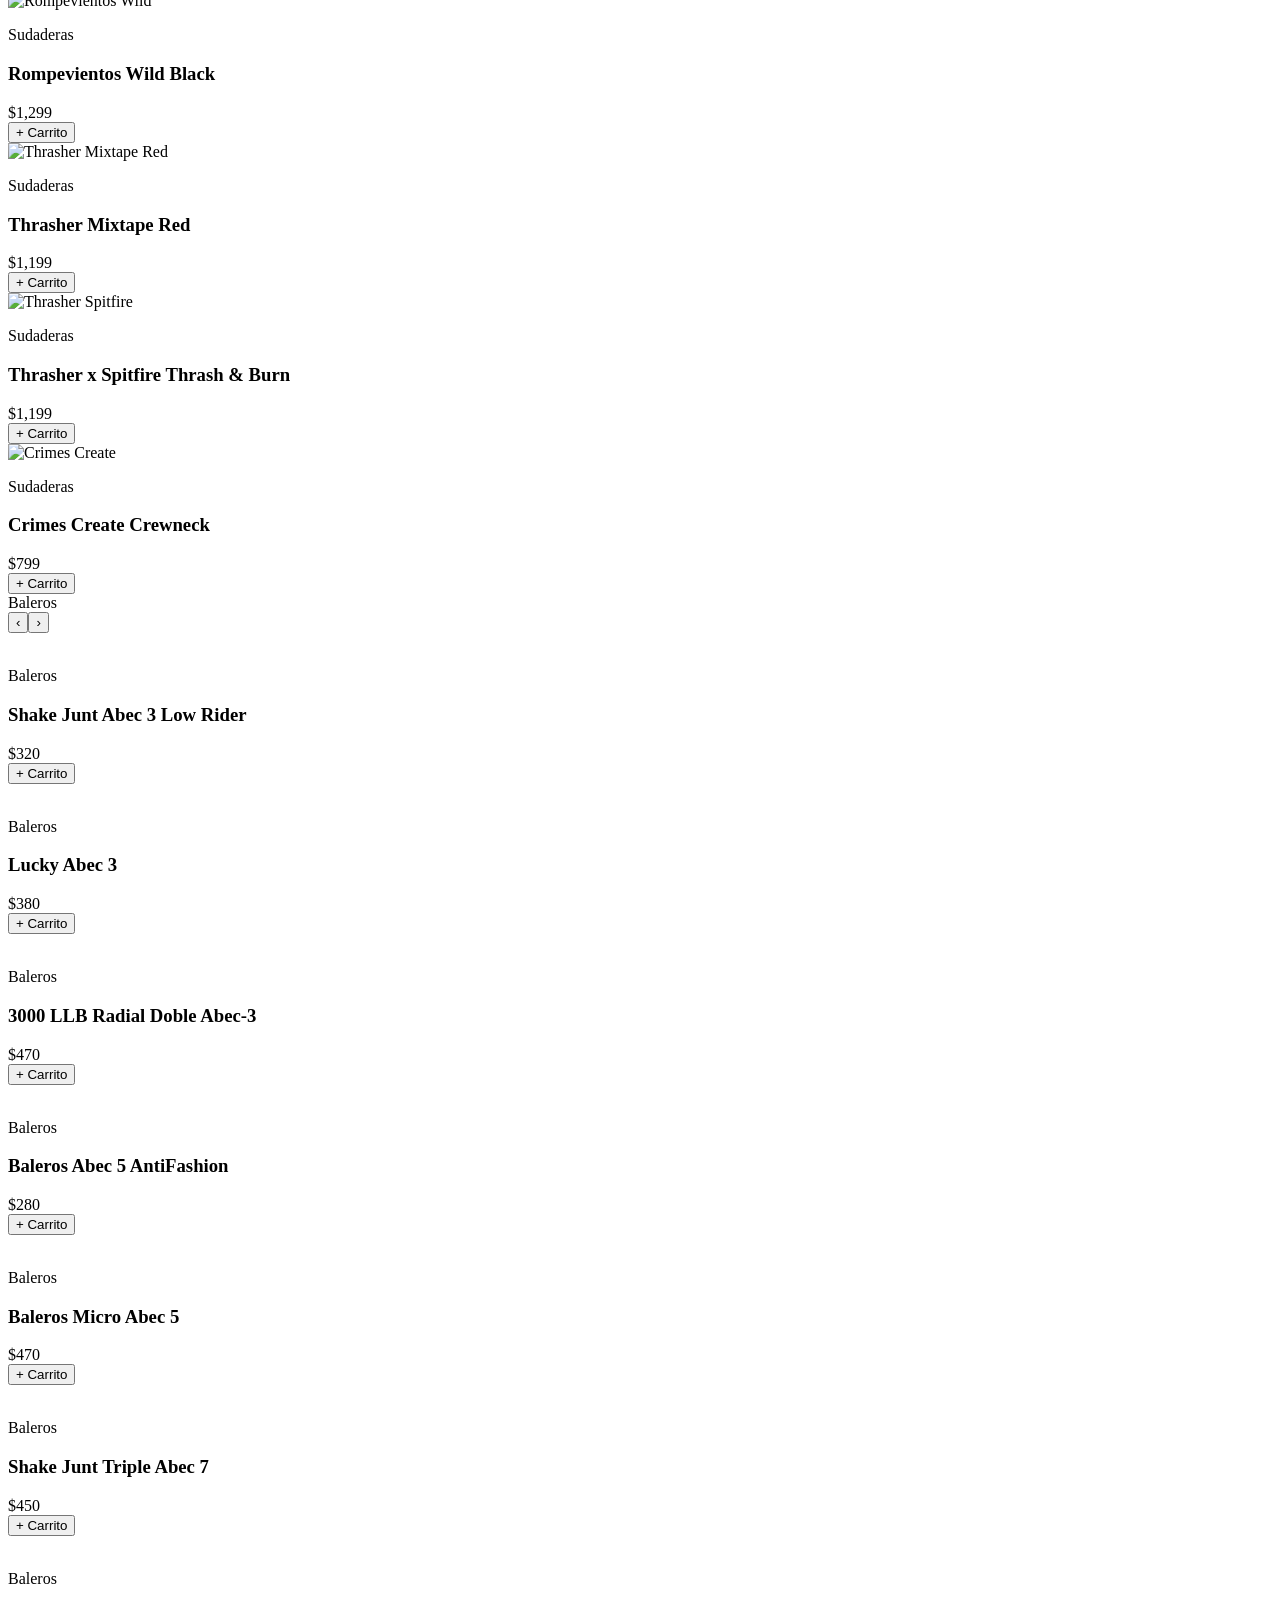
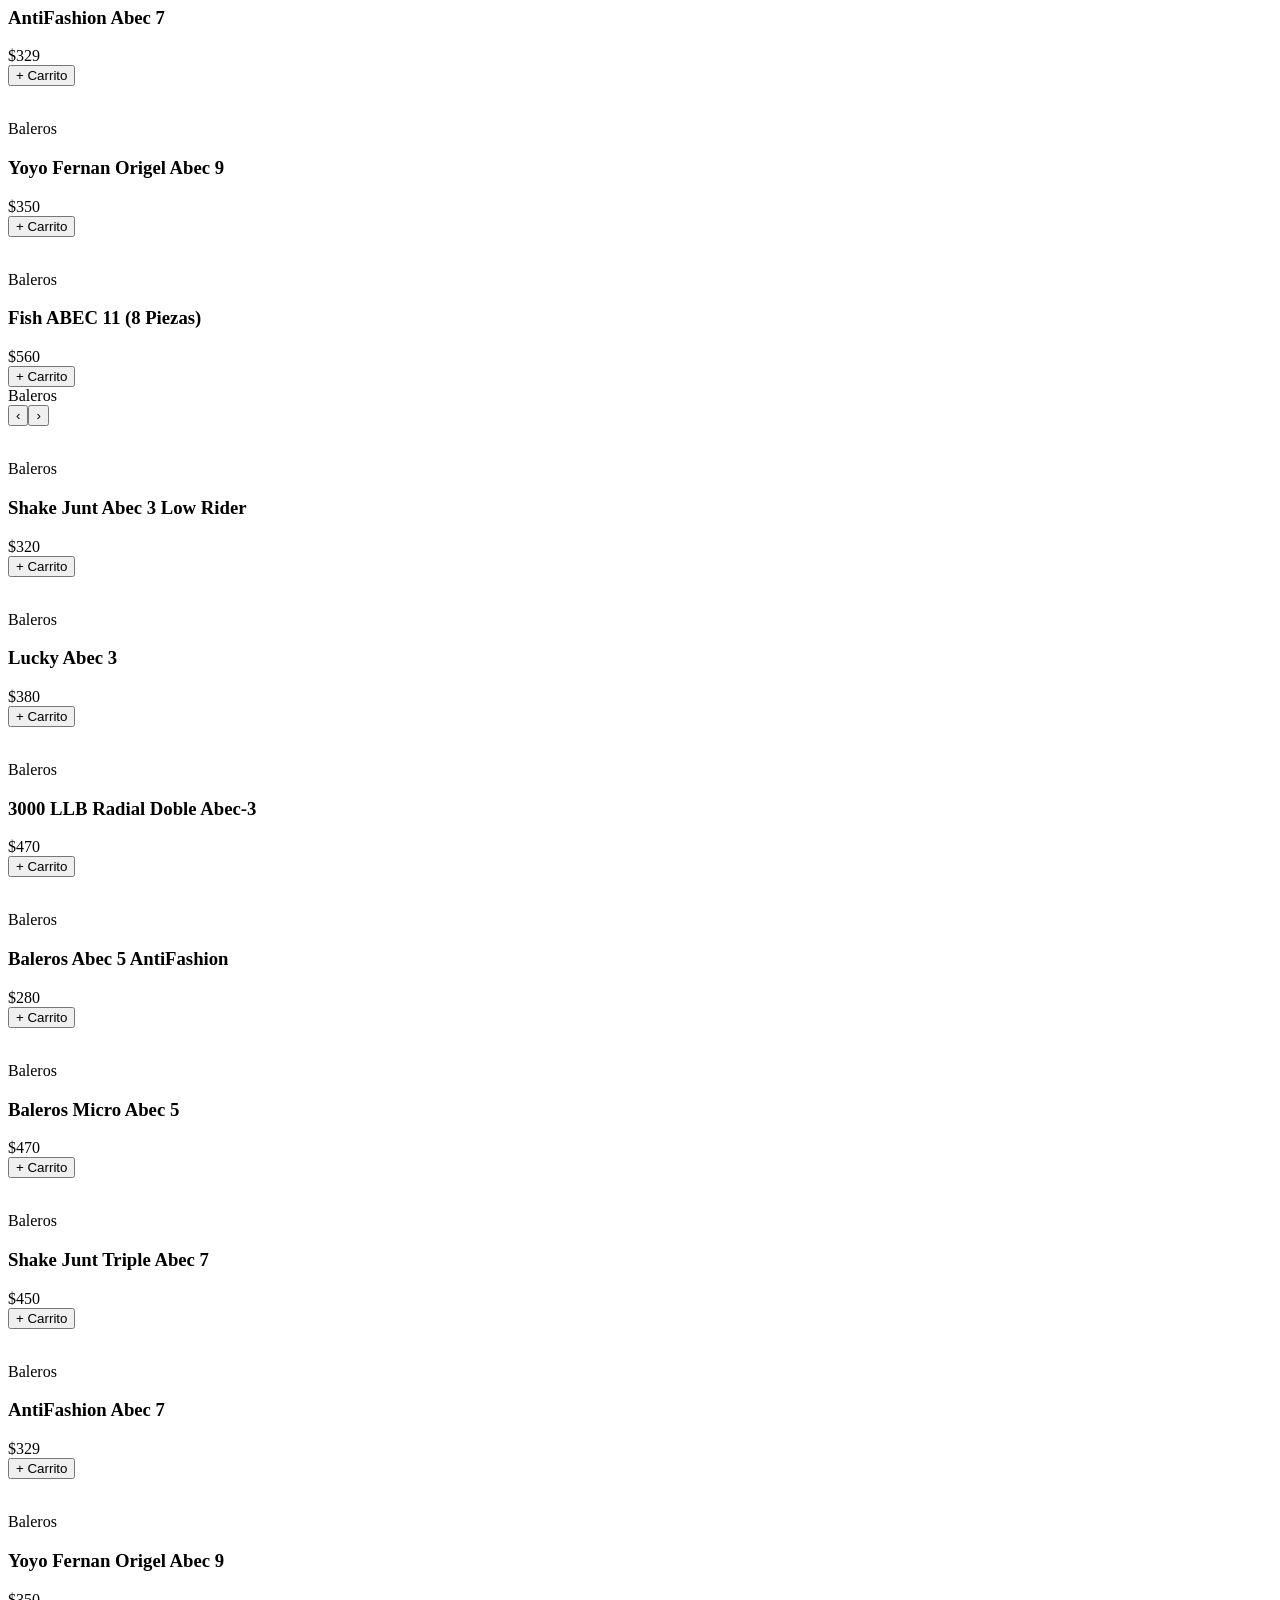
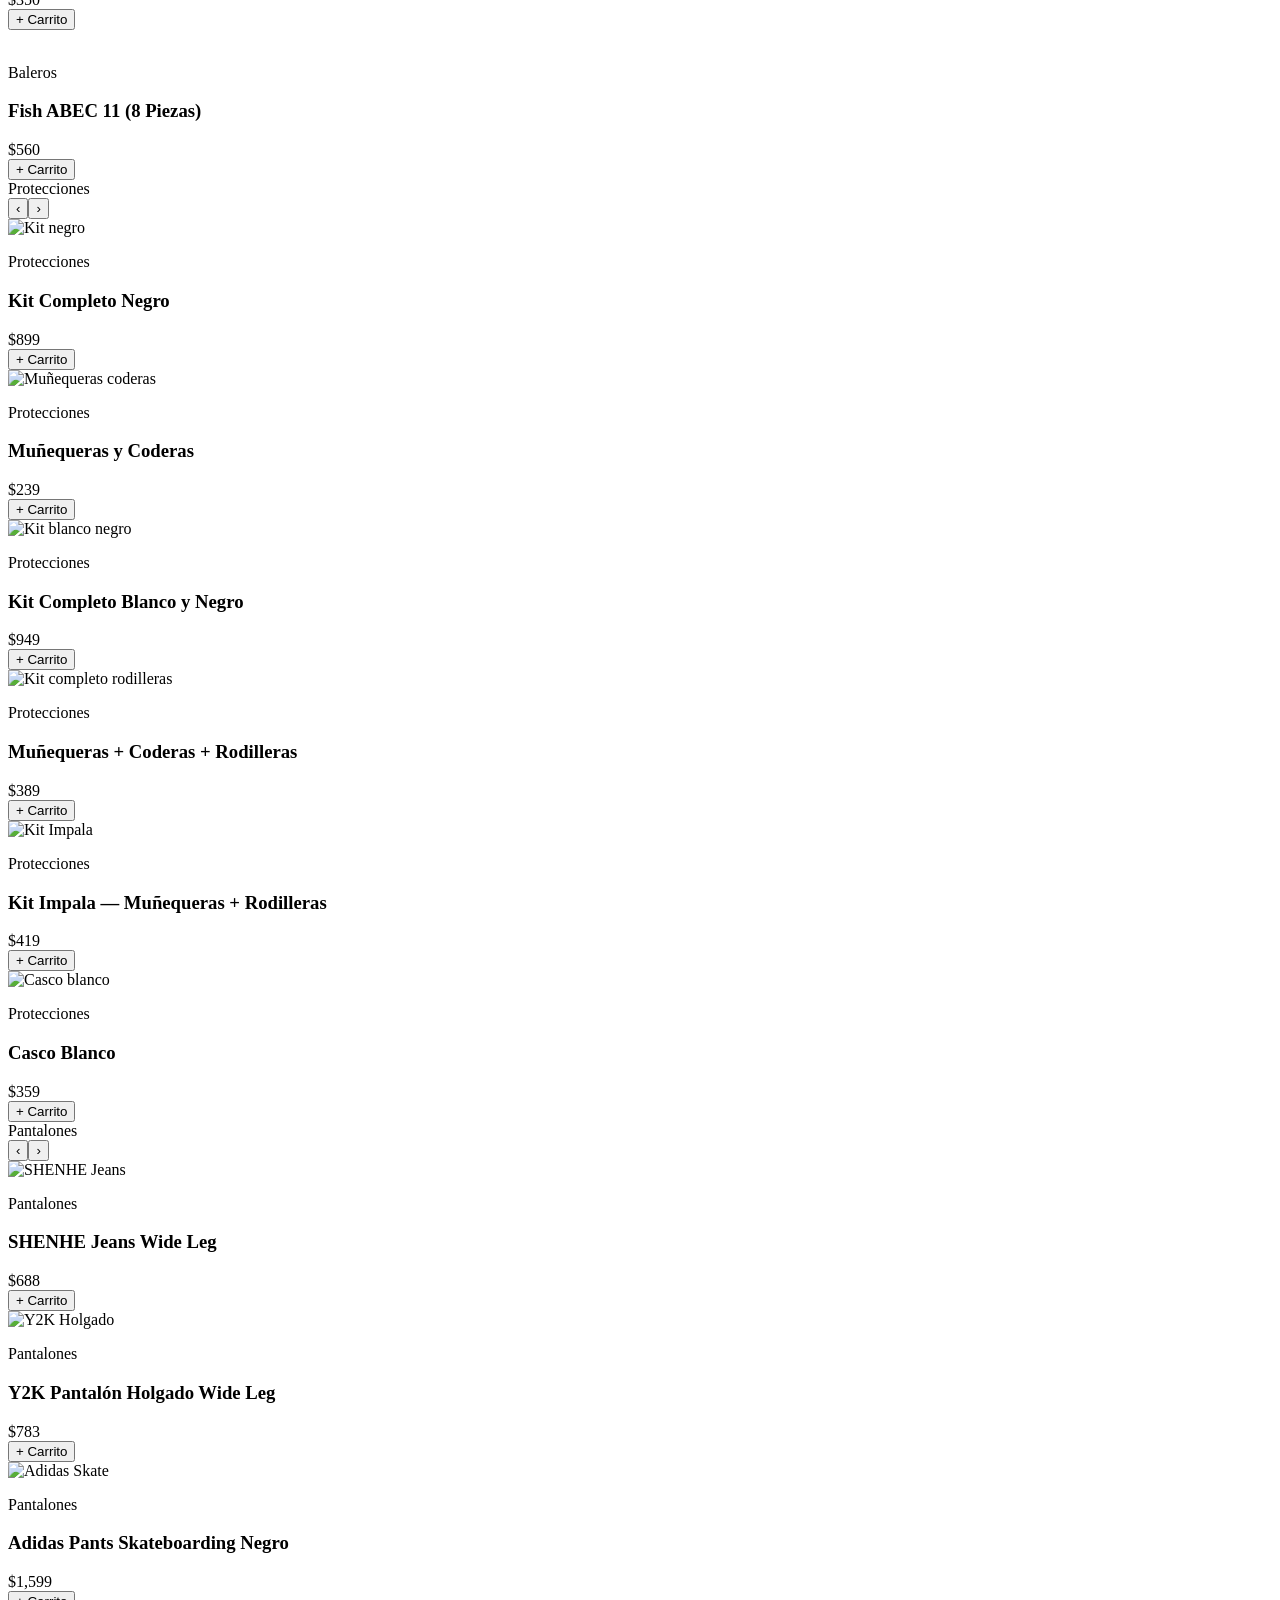
==== commit 652d4965: "se arreglo el orden de los slides y se agrego la barra de anuncio en el slide 1" ====
--- a/index.html
+++ b/index.html
@@ -12,14 +12,6 @@
 <body>
  <section class="hero-carousel" id="inicio">
 
-  <!-- SLIDE 1 -->
-<div class="hero-slide active" id="slide-0">
-  <div class="hero-slide-bg">
-    <img src="Imagenes/Banner-Ruedas.png" alt="Slide 1">
-<!-- ── BARRA DE ANUNCIO ── -->
-<div class="announce-bar">
-  🛹 ENVÍO GRATIS EN COMPRAS +$999 &nbsp;|&nbsp; TABLAS NACIONALES E IMPORTADAS &nbsp;|&nbsp; EQUIPO PROFESIONAL
-</div>
 <!-- ================================================================
      NAVBAR
      Logo real (base64) · Links de navegación · Botón carrito
@@ -48,6 +40,14 @@
   </div>
 </div>
  
+  <!-- SLIDE 1 -->
+<div class="hero-slide active" id="slide-0">
+  <div class="hero-slide-bg">
+    <img src="Imagenes/Banner-Ruedas.png" alt="Slide 1">
+<!-- ── BARRA DE ANUNCIO ── -->
+<div class="announce-bar">
+  🛹 ENVÍO GRATIS EN COMPRAS +$999 &nbsp;|&nbsp; TABLAS NACIONALES E IMPORTADAS &nbsp;|&nbsp; EQUIPO PROFESIONAL
+</div>
   <!-- SLIDE 2 -->
 <div class="hero-slide" id="slide-1">
   <div class="hero-slide-bg">
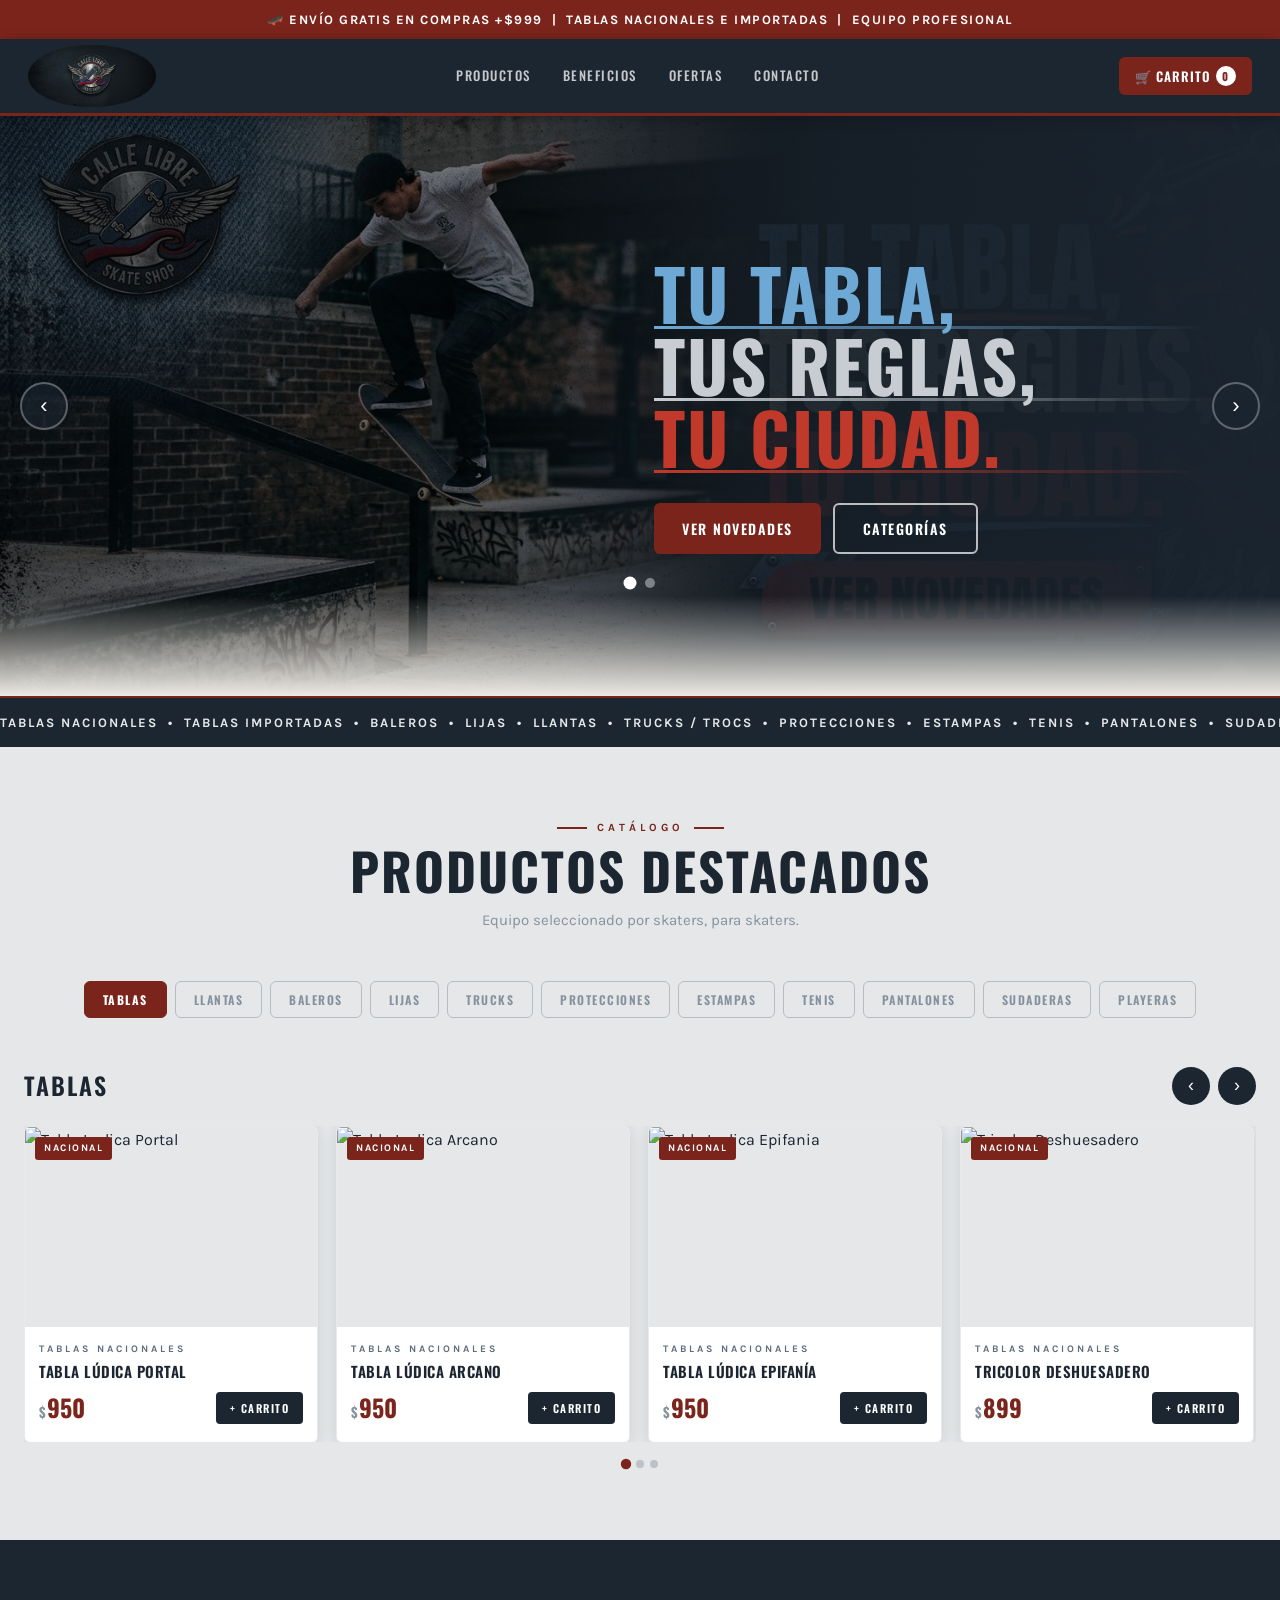
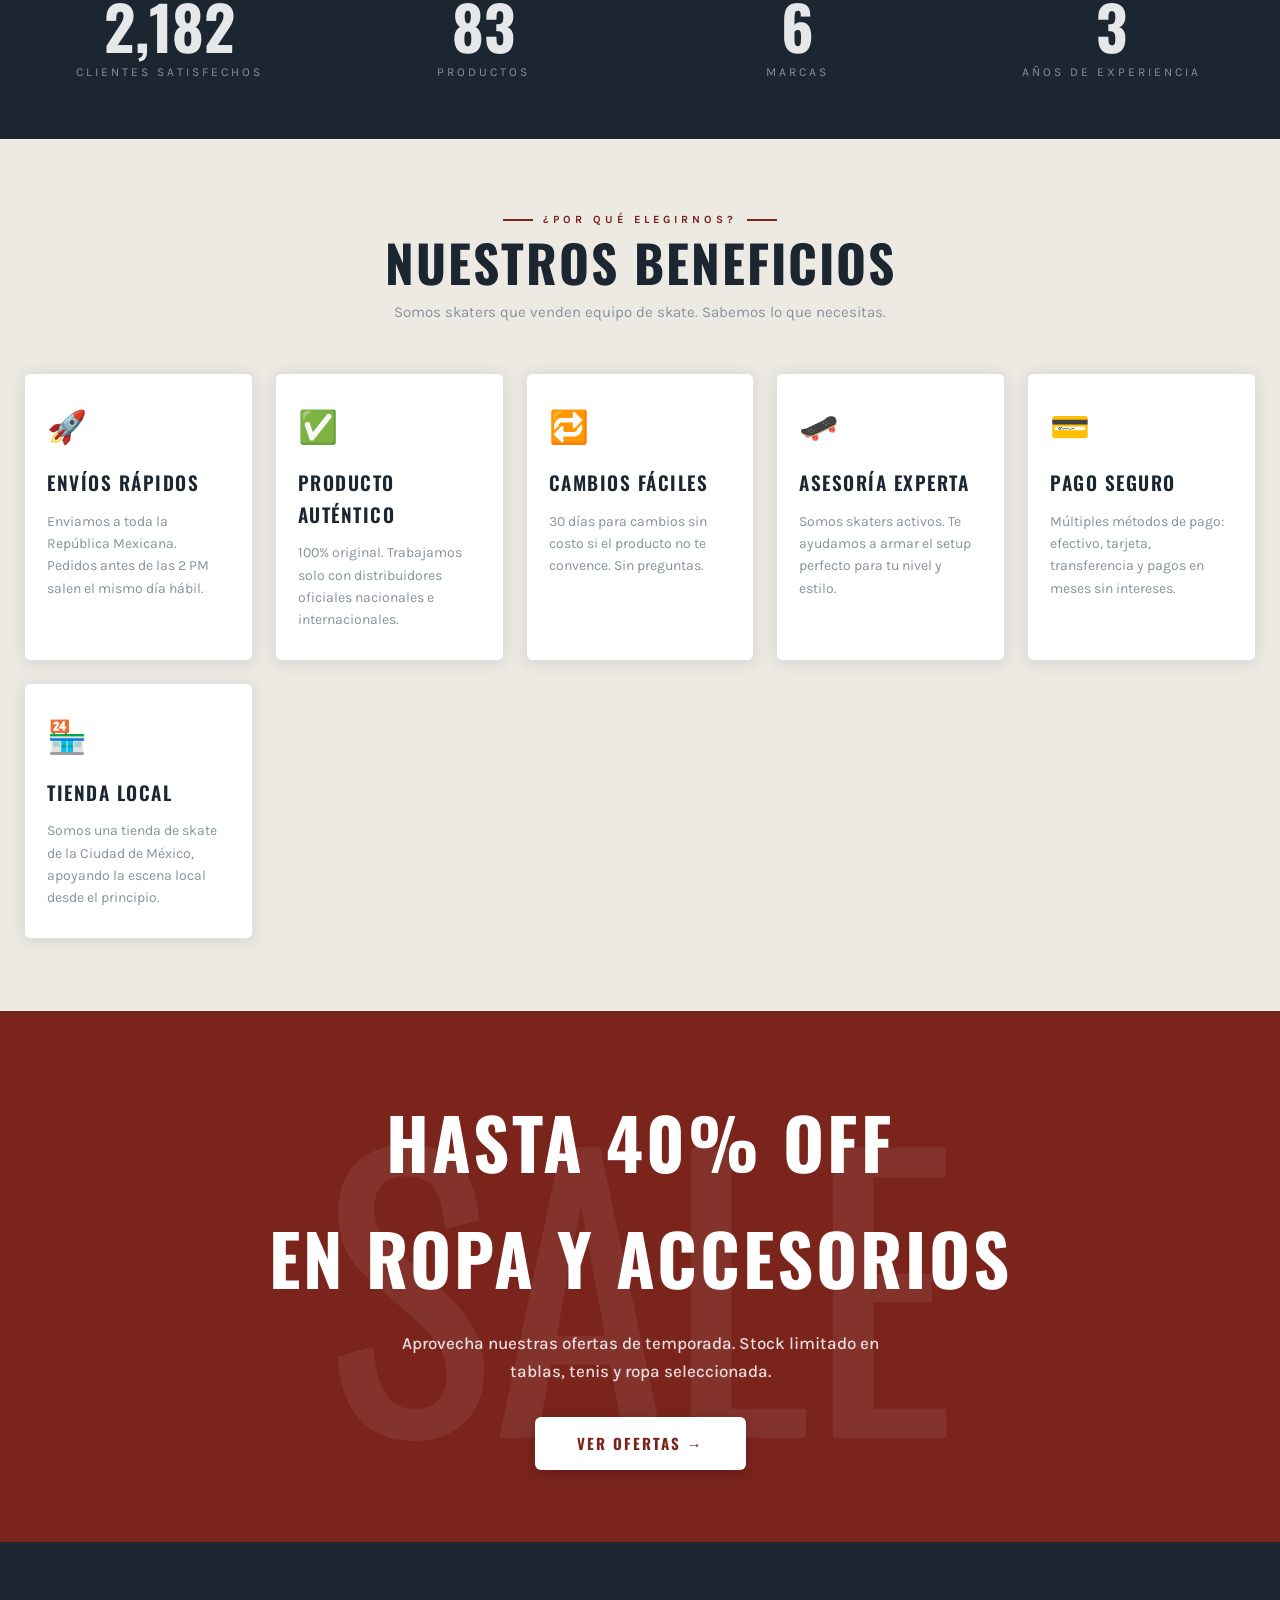
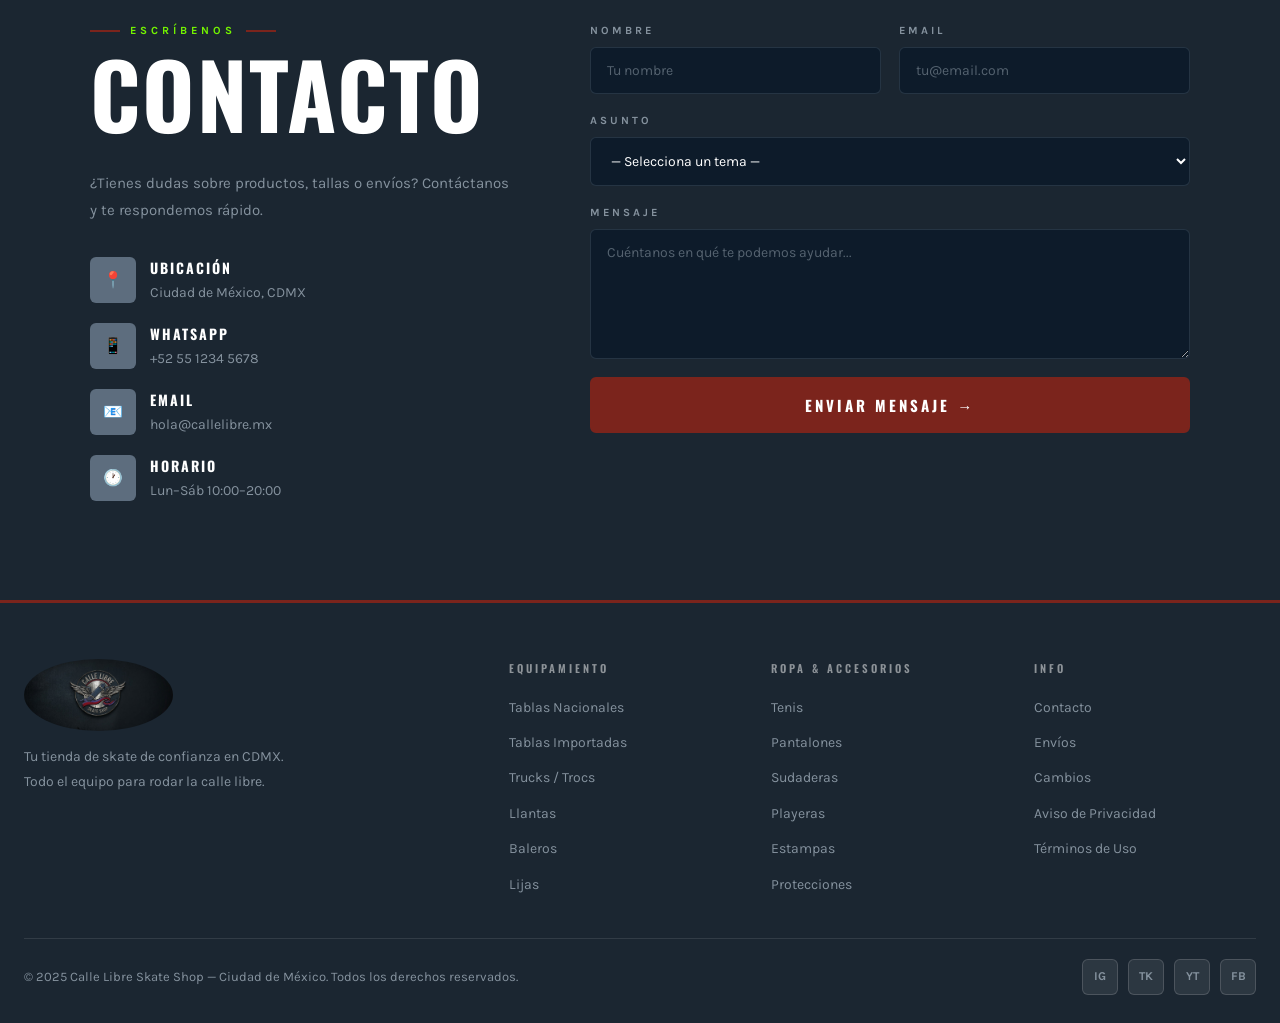
==== commit a0ca2e0a: "Se resolvieron conflictos en el index, script y styles" ====
--- a/index.html
+++ b/index.html
@@ -1,307 +1,1747 @@
 <!DOCTYPE html>
 <html lang="es">
+
 <head>
-  <meta charset="UTF-8"/>
-  <meta name="viewport" content="width=device-width, initial-scale=1.0"/>
+  <meta charset="UTF-8" />
+  <meta name="viewport" content="width=device-width, initial-scale=1.0" />
   <title>Calle Libre — Skate Shop</title>
   <!-- Fuentes: Oswald (títulos) + Karla (textos) -->
-  <link href="https://fonts.googleapis.com/css2?family=Oswald:wght@300;400;500;600;700&family=Karla:wght@400;500;600;700&display=swap" rel="stylesheet"/>
-  <link rel="stylesheet" href="styles.css"/>
+  <link
+    href="https://fonts.googleapis.com/css2?family=Oswald:wght@300;400;500;600;700&family=Karla:wght@400;500;600;700&display=swap"
+    rel="stylesheet" />
+  <link rel="stylesheet" href="styles.css" />
 </head>
- 
+
 <body>
- <section class="hero-carousel" id="inicio">
-
-<!-- ================================================================
+
+  <!-- ── BARRA DE ANUNCIO ── -->
+  <div class="announce-bar">
+    🛹 ENVÍO GRATIS EN COMPRAS +$999 &nbsp;|&nbsp; TABLAS NACIONALES E IMPORTADAS &nbsp;|&nbsp; EQUIPO PROFESIONAL
+  </div>
+
+  <!-- ================================================================
      NAVBAR
      Logo real (base64) · Links de navegación · Botón carrito
 ================================================================ -->
-<nav>
-  <div class="nav-inner">
-    <a href="#" class="logo-link">
-      <img src="[data-uri]